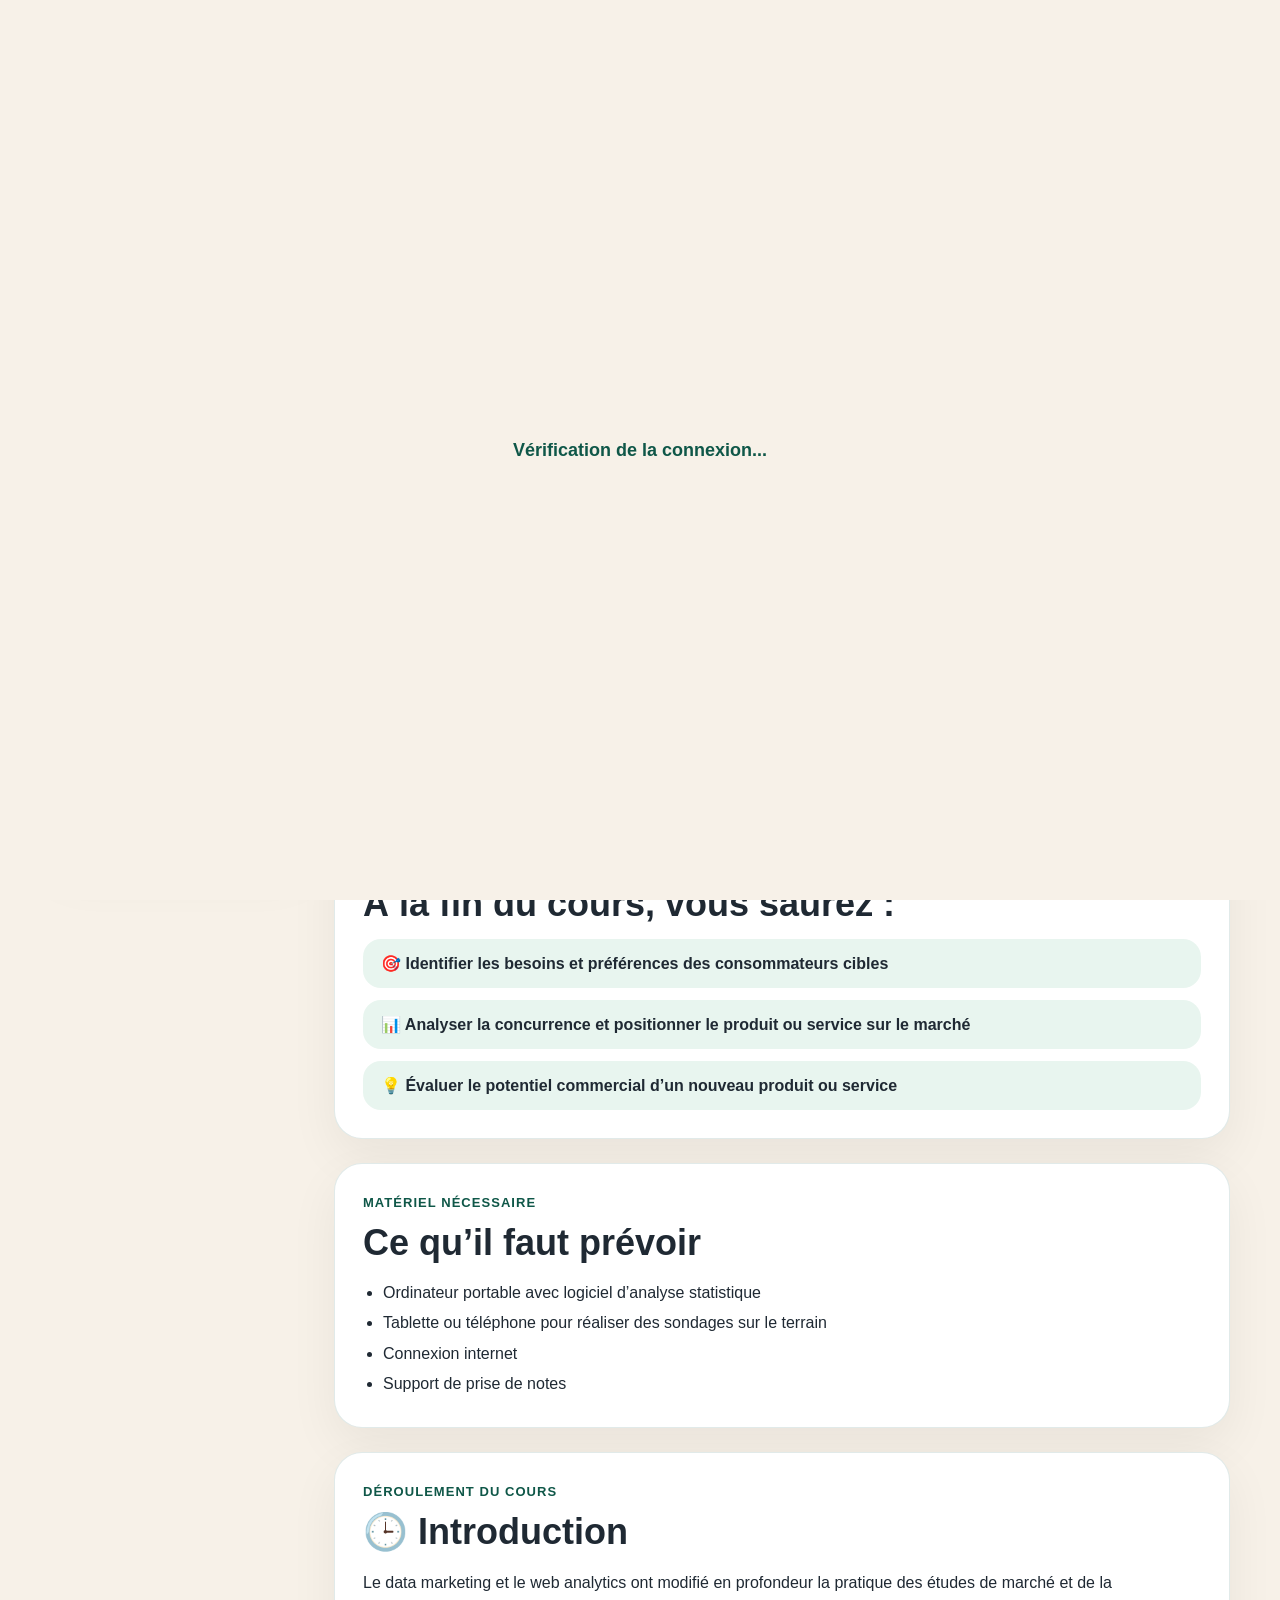
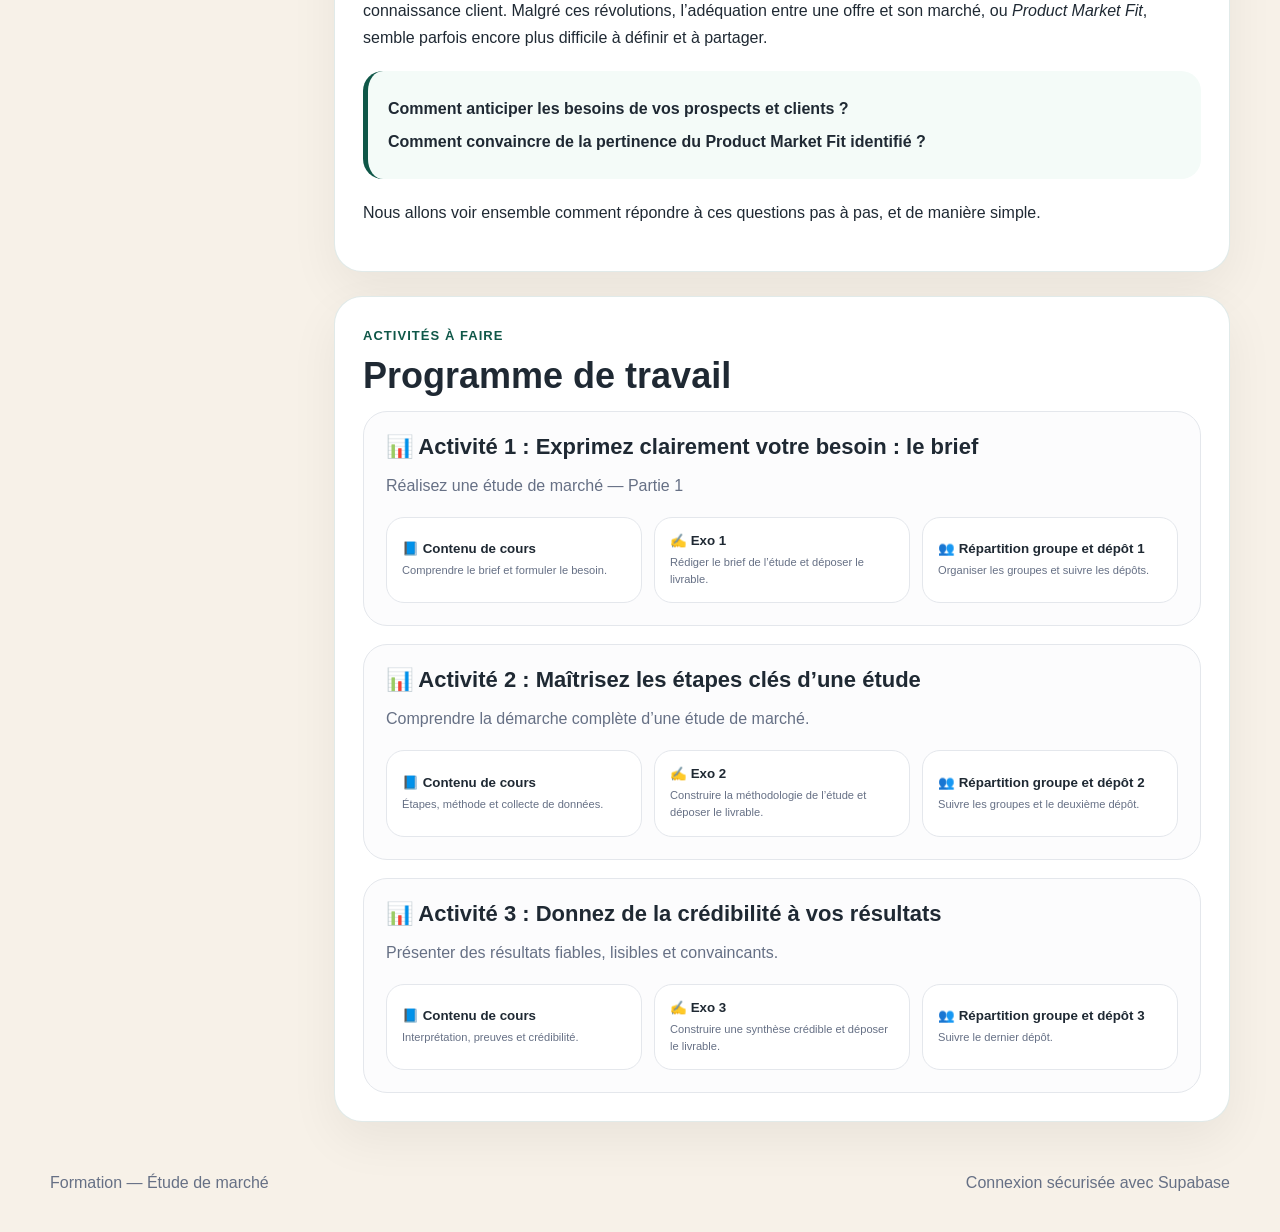
==== index.html @ f7f7faf6 "Update index.html" ====
<!doctype html>
<html lang="fr">
<head>
  <meta charset="utf-8" />
  <meta name="viewport" content="width=device-width, initial-scale=1" />

  <title>Étude de marché — Formation en ligne</title>

  <style>
    :root {
      --green: #0f5748;
      --green-soft: #e8f5ef;
      --cream: #f7f1e8;
      --text: #1f2933;
      --muted: #667085;
      --border: #e4e7ec;
      --white: #ffffff;
      --danger: #b42318;
      --warning: #b54708;
      --shadow: 0 18px 50px rgba(0, 0, 0, 0.06);
      --shadow-strong: 0 30px 90px rgba(0, 0, 0, 0.22);
    }

    * {
      box-sizing: border-box;
    }

    html {
      scroll-behavior: smooth;
    }

    body {
      margin: 0;
      font-family: Arial, sans-serif;
      background: var(--cream);
      color: var(--text);
    }

    body.fullscreen-open,
    body.modal-open {
      overflow: hidden;
    }

    #authLoading {
      position: fixed;
      inset: 0;
      z-index: 9999;
      background: var(--cream);
      display: flex;
      align-items: center;
      justify-content: center;
      color: var(--green);
      font-size: 18px;
      font-weight: 800;
    }

    .shell {
      width: min(1180px, calc(100% - 32px));
      margin: 0 auto;
      padding: 22px 0 40px;
    }

    .topbar {
      position: sticky;
      top: 14px;
      z-index: 100;
      background: rgba(255, 255, 255, 0.92);
      backdrop-filter: blur(14px);
      border: 1px solid rgba(15, 87, 72, 0.12);
      border-radius: 24px;
      padding: 14px 18px;
      display: flex;
      justify-content: space-between;
      align-items: center;
      gap: 14px;
      box-shadow: var(--shadow);
    }

    .brand {
      display: flex;
      align-items: center;
      gap: 12px;
      text-decoration: none;
      color: var(--text);
    }

    .brand-mark {
      width: 44px;
      height: 44px;
      border-radius: 14px;
      background: var(--green);
      color: white;
      display: grid;
      place-items: center;
      font-weight: 900;
    }

    .brand strong {
      display: block;
      font-size: 16px;
    }

    .brand small {
      color: var(--muted);
    }

    .nav {
      display: flex;
      gap: 8px;
      align-items: center;
      flex-wrap: wrap;
    }

    .nav-link {
      border: 0;
      padding: 10px 14px;
      border-radius: 999px;
      background: transparent;
      color: var(--text);
      cursor: pointer;
      font-weight: 700;
    }

    .nav-link:hover,
    .nav-link.active {
      background: var(--green-soft);
      color: var(--green);
    }

    .logout {
      color: var(--danger);
    }

    .view {
      display: none;
    }

    .view.active-view {
      display: block;
    }

    .hero {
      margin: 28px 0;
      background: var(--white);
      border-radius: 32px;
      padding: 34px;
      border: 1px solid rgba(15, 87, 72, 0.12);
      box-shadow: var(--shadow);
    }

    .hero-grid {
      display: grid;
      grid-template-columns: 1.2fr 0.8fr;
      gap: 28px;
      align-items: center;
    }

    .eyebrow {
      margin: 0 0 8px;
      color: var(--green);
      text-transform: uppercase;
      letter-spacing: 0.08em;
      font-size: 13px;
      font-weight: 900;
    }

    h1 {
      margin: 0 0 14px;
      font-size: clamp(34px, 5vw, 62px);
      line-height: 1.02;
    }

    h2 {
      margin: 0 0 14px;
      font-size: clamp(24px, 3vw, 36px);
    }

    h3 {
      margin: 0 0 12px;
      font-size: 22px;
    }

    h4 {
      margin: 22px 0 10px;
      font-size: 17px;
    }

    p {
      line-height: 1.7;
    }

    .lead {
      color: var(--muted);
      font-size: 18px;
      max-width: 760px;
    }

    .video-box {
      overflow: hidden;
      border-radius: 24px;
      background: #111827;
      aspect-ratio: 16 / 9;
      box-shadow: var(--shadow);
    }

    .video-box video {
      width: 100%;
      height: 100%;
      object-fit: cover;
      display: block;
    }

    .layout {
      display: grid;
      grid-template-columns: 260px 1fr;
      gap: 24px;
      align-items: start;
    }

    .sidebar {
      position: sticky;
      top: 110px;
      background: var(--white);
      border-radius: 24px;
      padding: 18px;
      border: 1px solid rgba(15, 87, 72, 0.12);
      box-shadow: var(--shadow);
    }

    .sidebar-title {
      color: var(--green);
      font-weight: 900;
      margin-bottom: 12px;
    }

    .sidebar a,
    .sidebar button {
      display: block;
      width: 100%;
      text-align: left;
      text-decoration: none;
      color: var(--text);
      background: transparent;
      border: 0;
      padding: 11px 12px;
      border-radius: 14px;
      cursor: pointer;
      font: inherit;
    }

    .sidebar a:hover,
    .sidebar button:hover {
      background: var(--cream);
      color: var(--green);
    }

    .page-stack {
      display: grid;
      gap: 24px;
    }

    .card,
    .sub-page {
      background: var(--white);
      border-radius: 28px;
      padding: 28px;
      border: 1px solid rgba(15, 87, 72, 0.12);
      box-shadow: var(--shadow);
    }

    .sub-page {
      display: none;
    }

    .sub-page.active-page {
      position: fixed;
      inset: 18px;
      z-index: 9998;
      display: block;
      overflow: auto;
      background: var(--white);
      border-radius: 28px;
      padding: 28px;
      box-shadow: var(--shadow-strong);
    }

    .fullscreen-header {
      position: sticky;
      top: -28px;
      z-index: 20;
      background: var(--white);
      padding: 0 0 18px;
      margin-bottom: 18px;
      border-bottom: 1px solid var(--border);
    }

    .fullscreen-actions {
      display: flex;
      justify-content: space-between;
      align-items: center;
      gap: 12px;
      flex-wrap: wrap;
    }

    .page-actions {
      display: flex;
      gap: 10px;
      flex-wrap: wrap;
      margin: 18px 0;
    }

    .info-grid {
      display: grid;
      grid-template-columns: repeat(3, 1fr);
      gap: 14px;
      margin-top: 20px;
    }

    .info-card,
    .lesson-box,
    .question-card,
    .admin-stat-card {
      background: #f9fafb;
      border: 1px solid var(--border);
      border-radius: 20px;
      padding: 18px;
    }

    .info-card strong,
    .lesson-box strong,
    .admin-stat-card strong {
      display: block;
      color: var(--green);
      margin-bottom: 6px;
    }

    .objectives-list {
      display: grid;
      gap: 12px;
    }

    .objective-item {
      padding: 15px 18px;
      border-radius: 18px;
      background: var(--green-soft);
      color: var(--text);
      font-weight: 700;
    }

    .material-list {
      margin: 0;
      padding-left: 20px;
      line-height: 1.9;
    }

    .callout {
      border-left: 5px solid var(--green);
      background: #f4fbf8;
      border-radius: 20px;
      padding: 18px 20px;
      margin: 20px 0;
    }

    .callout.warning {
      border-left-color: var(--warning);
      background: #fff7ed;
    }

    .callout p {
      margin: 6px 0;
    }

    .activities {
      display: grid;
      gap: 18px;
    }

    .activity-card {
      border: 1px solid var(--border);
      border-radius: 24px;
      padding: 22px;
      background: #fcfcfd;
    }

    .activity-card p {
      color: var(--muted);
      margin-top: 0;
    }

    .activity-pages {
      display: grid;
      grid-template-columns: repeat(3, 1fr);
      gap: 12px;
      margin-top: 18px;
    }

    .page-button {
      min-height: 86px;
      border: 1px solid var(--border);
      background: var(--white);
      border-radius: 18px;
      padding: 15px;
      text-align: left;
      cursor: pointer;
      font-weight: 900;
      color: var(--text);
    }

    .page-button small {
      display: block;
      margin-top: 6px;
      color: var(--muted);
      font-weight: 400;
      line-height: 1.5;
    }

    .page-button:hover {
      border-color: var(--green);
      color: var(--green);
      background: var(--green-soft);
    }

    .lesson-image {
      width: 100%;
      max-width: 760px;
      display: block;
      margin: 22px auto 8px;
      border-radius: 18px;
      border: 1px solid var(--border);
    }

    .lesson-caption {
      text-align: center;
      color: var(--muted);
      font-size: 14px;
      margin-bottom: 22px;
    }

    .lesson-grid {
      display: grid;
      grid-template-columns: repeat(2, 1fr);
      gap: 14px;
      margin: 18px 0;
    }

    .question-card {
      background: #ffffff;
      margin: 18px 0;
    }

    .question-card h3 {
      color: var(--green);
      margin-bottom: 12px;
    }

    .answer-list {
      display: grid;
      gap: 10px;
      margin-top: 14px;
    }

    .answer-list li {
      background: #f9fafb;
      border: 1px solid var(--border);
      border-radius: 14px;
      padding: 12px 14px;
      list-style-position: inside;
    }

    .btn {
      border: 0;
      border-radius: 999px;
      padding: 12px 18px;
      cursor: pointer;
      font-weight: 900;
      background: var(--green);
      color: white;
    }

    .btn.secondary {
      background: var(--green-soft);
      color: var(--green);
    }

    .btn.danger {
      background: #fee4e2;
      color: var(--danger);
    }

    .btn.warning {
      background: #fff7ed;
      color: var(--warning);
    }

    .table-wrap {
      overflow-x: auto;
    }

    .table-wrap.fullscreen-table {
      max-width: 100%;
      overflow-x: auto;
      border: 1px solid var(--border);
      border-radius: 22px;
      background: #ffffff;
    }

    table {
      width: 100%;
      border-collapse: collapse;
      margin-top: 14px;
    }

    th,
    td {
      padding: 14px;
      border-bottom: 1px solid var(--border);
      text-align: left;
      vertical-align: top;
    }

    th {
      color: var(--muted);
      text-transform: uppercase;
      font-size: 12px;
      letter-spacing: 0.05em;
      background: #f9fafb;
      white-space: nowrap;
    }

    .tracking-table {
      min-width: 2300px;
      font-size: 14px;
    }

    .tracking-table th,
    .tracking-table td {
      padding: 16px;
      vertical-align: top;
    }

    .tracking-table td:first-child,
    .tracking-table th:first-child {
      position: sticky;
      left: 0;
      z-index: 10;
      background: #ffffff;
      box-shadow: 8px 0 16px rgba(0, 0, 0, 0.04);
      min-width: 145px;
    }

    .tracking-table th:nth-child(2),
    .tracking-table td:nth-child(2) {
      min-width: 360px;
    }

    .tracking-table th:nth-child(3),
    .tracking-table td:nth-child(3) {
      min-width: 320px;
    }

    .tracking-table th:nth-child(4),
    .tracking-table td:nth-child(4),
    .tracking-table th:nth-child(6),
    .tracking-table td:nth-child(6) {
      min-width: 190px;
    }

    .tracking-table th:nth-child(5),
    .tracking-table td:nth-child(5),
    .tracking-table th:nth-child(7),
    .tracking-table td:nth-child(7),
    .tracking-table th:nth-child(8),
    .tracking-table td:nth-child(8),
    .tracking-table th:nth-child(9),
    .tracking-table td:nth-child(9),
    .tracking-table th:nth-child(10),
    .tracking-table td:nth-child(10) {
      min-width: 190px;
    }

    .tag,
    .status-pill {
      display: inline-flex;
      width: fit-content;
      align-items: center;
      border-radius: 999px;
      padding: 6px 12px;
      background: var(--green-soft);
      color: var(--green);
      font-size: 13px;
      font-weight: 900;
      white-space: nowrap;
    }

    .field {
      width: 100%;
      border: 1px solid #d0d5dd;
      border-radius: 14px;
      padding: 12px 14px;
      font: inherit;
      margin-top: 7px;
      background: #ffffff;
    }

    .tracking-table .field {
      min-height: 42px;
      margin-top: 0;
      border-radius: 14px;
    }

    .student-fields {
      display: grid;
      grid-template-columns: 1fr;
      gap: 8px;
      min-width: 330px;
    }

    .student-name-field {
      width: 100%;
      min-width: 320px;
      height: 42px;
      font-size: 14px;
      padding: 10px 12px;
    }

    .date-field {
      min-width: 155px;
      cursor: pointer;
    }

    label {
      display: block;
      margin-bottom: 14px;
      font-weight: 800;
    }

    textarea {
      resize: vertical;
    }

    .muted {
      color: var(--muted);
    }

    .admin-grid {
      display: grid;
      grid-template-columns: 1fr 1fr;
      gap: 18px;
    }

    .admin-stats {
      display: grid;
      grid-template-columns: repeat(4, 1fr);
      gap: 14px;
      margin: 18px 0;
    }

    .submission-table {
      min-width: 1250px;
    }

    .submission-table input,
    .submission-table textarea,
    .submission-table select {
      min-width: 150px;
    }

    .footer {
      margin-top: 28px;
      color: var(--muted);
      display: flex;
      justify-content: space-between;
      gap: 16px;
      flex-wrap: wrap;
    }

    .modal {
      position: fixed;
      inset: 0;
      z-index: 10000;
      display: none;
      align-items: center;
      justify-content: center;
      padding: 18px;
      background: rgba(17, 24, 39, 0.55);
    }

    .modal.active {
      display: flex;
    }

    .modal-card {
      width: min(720px, 100%);
      max-height: calc(100vh - 36px);
      overflow: auto;
      background: var(--white);
      border-radius: 28px;
      padding: 26px;
      box-shadow: var(--shadow-strong);
    }

    .modal-head {
      display: flex;
      align-items: flex-start;
      justify-content: space-between;
      gap: 14px;
      margin-bottom: 14px;
    }

    .form-grid {
      display: grid;
      grid-template-columns: 1fr 1fr;
      gap: 14px;
    }

    .span-2 {
      grid-column: span 2;
    }


    /* Contenu complet importé depuis le cours HTML */
    .notion-course-content {
      max-width: 980px;
      margin: 0 auto;
    }

    .notion-course-content h1,
    .notion-course-content h2,
    .notion-course-content h3 {
      color: var(--text);
      margin-top: 32px;
      margin-bottom: 14px;
      line-height: 1.2;
    }

    .notion-course-content h1 {
      font-size: clamp(28px, 4vw, 42px);
      padding-top: 18px;
      border-top: 1px solid var(--border);
    }

    .notion-course-content h2 {
      font-size: clamp(24px, 3vw, 34px);
      color: var(--green);
    }

    .notion-course-content h3 {
      font-size: 22px;
      color: var(--green);
    }

    .notion-course-content p,
    .notion-course-content li {
      line-height: 1.75;
      font-size: 16px;
    }

    .notion-course-content ul,
    .notion-course-content ol {
      padding-left: 24px;
      margin: 12px 0;
    }

    .notion-course-content figure {
      margin: 24px auto;
      text-align: center;
    }

    .notion-course-content img {
      max-width: 100%;
      border-radius: 18px;
      border: 1px solid var(--border);
      box-shadow: var(--shadow);
      background: #ffffff;
    }

    .notion-course-content blockquote {
      margin: 22px 0;
      padding: 16px 20px;
      border-left: 5px solid var(--green);
      background: #f4fbf8;
      border-radius: 18px;
      color: var(--text);
    }

    .notion-course-content a {
      color: var(--green);
      font-weight: 700;
    }

    .course-video-block {
      max-width: 980px;
      margin: 22px auto 30px;
    }



    /* Examen final — écran fermé avant ouverture */
    .final-exam-gate-card {
      margin-top: 16px;
      border: 1px solid rgba(15, 87, 72, 0.16);
      border-radius: 28px;
      padding: 22px;
      background:
        radial-gradient(circle at top left, rgba(15, 87, 72, 0.14), transparent 34%),
        linear-gradient(135deg, #ffffff 0%, #f4fbf8 100%);
      box-shadow: var(--shadow);
    }

    .final-exam-gate-top {
      display: flex;
      justify-content: space-between;
      gap: 14px;
      align-items: flex-start;
      flex-wrap: wrap;
      margin-bottom: 18px;
    }

    .final-exam-gate-kicker {
      display: inline-flex;
      align-items: center;
      width: fit-content;
      border-radius: 999px;
      padding: 7px 13px;
      background: var(--green-soft);
      color: var(--green);
      font-size: 13px;
      font-weight: 900;
      text-transform: uppercase;
      letter-spacing: 0.06em;
    }

    .final-exam-gate-title {
      margin: 10px 0 4px;
      color: var(--green);
      font-size: clamp(24px, 3vw, 34px);
      line-height: 1.1;
    }

    .final-exam-gate-subtitle {
      margin: 0;
      color: var(--muted);
    }

    .final-exam-gate-date {
      min-width: 190px;
      padding: 14px 16px;
      border-radius: 22px;
      background: #ffffff;
      border: 1px solid var(--border);
      text-align: right;
    }

    .final-exam-gate-date span {
      display: block;
      color: var(--muted);
      font-size: 12px;
      font-weight: 900;
      text-transform: uppercase;
      letter-spacing: 0.08em;
    }

    .final-exam-gate-date strong {
      display: block;
      color: var(--green);
      font-size: 18px;
      margin-top: 4px;
    }

    .final-exam-gate-grid {
      display: grid;
      grid-template-columns: repeat(4, minmax(92px, 1fr));
      gap: 12px;
      margin-top: 14px;
    }

    .final-exam-gate-unit {
      background: #ffffff;
      border: 1px solid var(--border);
      border-radius: 22px;
      padding: 18px 12px;
      text-align: center;
      box-shadow: 0 10px 26px rgba(15, 87, 72, 0.05);
    }

    .final-exam-gate-unit strong {
      display: block;
      color: var(--green);
      font-size: clamp(28px, 5vw, 46px);
      line-height: 1;
      font-variant-numeric: tabular-nums;
    }

    .final-exam-gate-unit span {
      display: block;
      margin-top: 8px;
      color: var(--muted);
      font-size: 12px;
      font-weight: 900;
      text-transform: uppercase;
      letter-spacing: 0.08em;
    }

    .final-exam-gate-note {
      margin-top: 16px;
      padding: 14px 16px;
      border-radius: 18px;
      background: #fff7ed;
      color: #9a3412;
      font-weight: 800;
    }

    .final-exam-gate-note p {
      margin: 0;
      line-height: 1.55;
    }

    .final-exam-gate-pulse {
      display: inline-flex;
      align-items: center;
      gap: 8px;
      color: var(--green);
      font-weight: 900;
      margin-top: 14px;
    }

    .final-exam-gate-pulse::before {
      content: "";
      width: 10px;
      height: 10px;
      border-radius: 999px;
      background: var(--green);
      box-shadow: 0 0 0 0 rgba(15, 87, 72, 0.45);
      animation: finalGatePulse 1.6s infinite;
    }

    @keyframes finalGatePulse {
      0% { box-shadow: 0 0 0 0 rgba(15, 87, 72, 0.45); }
      70% { box-shadow: 0 0 0 12px rgba(15, 87, 72, 0); }
      100% { box-shadow: 0 0 0 0 rgba(15, 87, 72, 0); }
    }

    @media (max-width: 640px) {
      .final-exam-gate-date {
        text-align: left;
        width: 100%;
      }

      .final-exam-gate-grid {
        grid-template-columns: repeat(2, 1fr);
      }
    }

    /* Examen final — countdown visuel */
    .final-exam-timer-card {
      max-width: 980px;
      margin: 0 auto 26px;
      padding: 22px;
      border-radius: 28px;
      background: linear-gradient(135deg, #ffffff 0%, #f4fbf8 100%);
      border: 1px solid rgba(15, 87, 72, 0.18);
      box-shadow: var(--shadow);
      position: sticky;
      top: 0;
      z-index: 30;
    }

    .final-exam-timer-main {
      display: flex;
      gap: 22px;
      align-items: center;
      justify-content: space-between;
      flex-wrap: wrap;
    }

    .final-exam-ring {
      width: 154px;
      height: 154px;
      position: relative;
      flex: 0 0 auto;
    }

    .final-exam-ring svg {
      width: 154px;
      height: 154px;
      transform: rotate(-90deg);
    }

    .final-exam-ring-bg {
      fill: none;
      stroke: #e8f5ef;
      stroke-width: 12;
    }

    .final-exam-ring-progress {
      fill: none;
      stroke: var(--green);
      stroke-width: 12;
      stroke-linecap: round;
      stroke-dasharray: 339.292;
      stroke-dashoffset: 0;
      transition: stroke-dashoffset 0.8s ease, stroke 0.3s ease;
    }

    .final-exam-ring-center {
      position: absolute;
      inset: 0;
      display: grid;
      place-items: center;
      text-align: center;
      padding: 20px;
    }

    .final-exam-ring-center span {
      display: block;
      color: var(--muted);
      font-size: 12px;
      font-weight: 900;
      text-transform: uppercase;
      letter-spacing: 0.08em;
    }

    .final-exam-ring-center strong {
      display: block;
      color: var(--green);
      font-size: 30px;
      line-height: 1.1;
      margin-top: 4px;
    }

    .final-exam-timer-copy {
      flex: 1;
      min-width: 260px;
    }

    .final-exam-timer-copy h3 {
      margin: 0 0 8px;
      color: var(--green);
    }

    .final-exam-timer-copy p {
      margin: 6px 0;
      color: var(--muted);
    }

    .final-exam-progress-track {
      height: 12px;
      background: #e8f5ef;
      border-radius: 999px;
      overflow: hidden;
      margin-top: 18px;
    }

    .final-exam-progress-bar {
      display: block;
      height: 100%;
      width: 100%;
      background: var(--green);
      border-radius: 999px;
      transition: width 0.8s ease, background 0.3s ease;
    }

    .final-exam-timer-card.warning .final-exam-ring-progress,
    .final-exam-timer-card.warning .final-exam-progress-bar {
      stroke: #f79009;
      background: #f79009;
    }

    .final-exam-timer-card.danger .final-exam-ring-progress,
    .final-exam-timer-card.danger .final-exam-progress-bar {
      stroke: #d92d20;
      background: #d92d20;
    }

    .final-exam-admin-badge {
      display: inline-flex;
      align-items: center;
      width: fit-content;
      border-radius: 999px;
      padding: 6px 12px;
      background: #fff7ed;
      color: #b54708;
      font-size: 13px;
      font-weight: 900;
      margin-bottom: 8px;
    }

    @media (max-width: 640px) {
      .final-exam-timer-main {
        justify-content: center;
        text-align: center;
      }
    }

    @media (max-width: 940px) {
      .hero-grid,
      .layout,
      .admin-grid,
      .admin-stats,
      .info-grid,
      .activity-pages,
      .lesson-grid,
      .form-grid {
        grid-template-columns: 1fr;
      }

      .span-2 {
        grid-column: span 1;
      }

      .sidebar {
        position: static;
      }

      .topbar {
        align-items: flex-start;
        flex-direction: column;
      }

      .sub-page.active-page {
        inset: 8px;
        padding: 18px;
        border-radius: 22px;
      }
    }
  </style>
</head>

<body>
  <div id="authLoading">Vérification de la connexion...</div>

  <div class="shell">
    <header class="topbar">
      <a class="brand" href="#accueil">
        <span class="brand-mark">EM</span>
        <span>
          <strong>Étude de marché</strong>
          <small>Formation en ligne</small>
        </span>
      </a>

      <nav class="nav">
        <button class="nav-link active" type="button" onclick="showStudentView(this)">Espace élève</button>
        <button class="nav-link" type="button" data-admin-trigger>Gestion des dépôts</button>
        <button class="nav-link logout" type="button" onclick="logout()">Déconnexion</button>
      </nav>
    </header>

    <main>
      <section id="studentView" class="view active-view">
        <section class="hero" id="accueil">
          <div class="hero-grid">
            <div>
              <p class="eyebrow">Cours en ligne</p>
              <h1>📊 Étude de marché</h1>
              <p class="lead">
                Un espace centralisé pour suivre le cours, ouvrir les activités, consulter les exercices,
                organiser les groupes et déposer les livrables.
              </p>
              <div class="page-actions">
                <button class="btn" type="button" onclick="document.getElementById('activites').scrollIntoView({ behavior: 'smooth' })">
                  Voir les activités
                </button>
                <button class="btn secondary" type="button" onclick="openSubmissionModal()">
                  Envoyer un dépôt
                </button>
              </div>
            </div>

            <div class="video-box">
              <video controls>
                <source src="etm.webm" type="video/webm">
                Votre navigateur ne supporte pas la lecture vidéo.
              </video>
            </div>
          </div>
        </section>

        <div class="layout">
          <aside class="sidebar">
            <div class="sidebar-title">Navigation</div>
            <a href="#informations">Informations générales</a>
            <a href="#objectifs">Objectifs d’apprentissage</a>
            <a href="#materiel">Matériel nécessaire</a>
            <a href="#introduction">Introduction</a>
            <a href="#activites">Activités</a>
            <button type="button" onclick="openSubmissionModal()"> Envoyer un dépôt</button>
            <button type="button" data-admin-trigger>Gestion des dépôts</button>
            <button class="btn" type="button" onclick="openCoursePage('final-exam')">
  Examen final
</button>
          </aside>

          <div class="page-stack">
            <section class="card" id="informations">
              <p class="eyebrow">Informations générales</p>
              <h2>Présentation du cours</h2>

              <div class="info-grid">
                <div class="info-card"><strong>Date</strong><span>15-06-2026</span></div>
                <div class="info-card"><strong>Durée</strong><span>30 heures</span></div>
                <div class="info-card"><strong>Niveau</strong><span>L3</span></div>
              </div>

              <div class="info-grid">
                <div class="info-card"><strong>Titre du cours</strong><span>Étude de marché</span></div>
                <div class="info-card"><strong>Format</strong><span>Formation en ligne</span></div>
                <div class="info-card"><strong>Suivi</strong><span>Activités, exercices et dépôts</span></div>
              </div>
            </section>

            <section class="card" id="objectifs">
              <p class="eyebrow">Objectifs d’apprentissage</p>
              <h2>À la fin du cours, vous saurez :</h2>

              <div class="objectives-list">
                <div class="objective-item">🎯 Identifier les besoins et préférences des consommateurs cibles</div>
                <div class="objective-item">📊 Analyser la concurrence et positionner le produit ou service sur le marché</div>
                <div class="objective-item">💡 Évaluer le potentiel commercial d’un nouveau produit ou service</div>
              </div>
            </section>

            <section class="card" id="materiel">
              <p class="eyebrow">Matériel nécessaire</p>
              <h2>Ce qu’il faut prévoir</h2>

              <ul class="material-list">
                <li>Ordinateur portable avec logiciel d’analyse statistique</li>
                <li>Tablette ou téléphone pour réaliser des sondages sur le terrain</li>
                <li>Connexion internet</li>
                <li>Support de prise de notes</li>
              </ul>
            </section>

            <section class="card" id="introduction">
              <p class="eyebrow">Déroulement du cours</p>
              <h2>🕒 Introduction</h2>

              <p>
                Le data marketing et le web analytics ont modifié en profondeur la pratique des études de marché
                et de la connaissance client. Malgré ces révolutions, l’adéquation entre une offre et son marché,
                ou <em>Product Market Fit</em>, semble parfois encore plus difficile à définir et à partager.
              </p>

              <div class="callout">
                <p><strong>Comment anticiper les besoins de vos prospects et clients ?</strong></p>
                <p><strong>Comment convaincre de la pertinence du Product Market Fit identifié ?</strong></p>
              </div>

              <p>Nous allons voir ensemble comment répondre à ces questions pas à pas, et de manière simple.</p>
            </section>

            <section class="card" id="activites">
              <p class="eyebrow">Activités à faire</p>
              <h2>Programme de travail</h2>

              <div class="activities">
                <article class="activity-card">
                  <h3>📊 Activité 1 : Exprimez clairement votre besoin : le brief</h3>
                  <p>Réalisez une étude de marché — Partie 1</p>

                  <div class="activity-pages">
                    <button class="page-button" type="button" onclick="openCoursePage('a1-cours')">
                      📘 Contenu de cours
                      <small>Comprendre le brief et formuler le besoin.</small>
                    </button>
                    <button class="page-button" type="button" onclick="openCoursePage('a1-exercice')">
                      ✍️ Exo 1
                      <small>Rédiger le brief de l’étude et déposer le livrable.</small>
                    </button>
                    <button class="page-button" type="button" onclick="openCoursePage('a1-groupe')">
                      👥 Répartition groupe et dépôt 1
                      <small>Organiser les groupes et suivre les dépôts.</small>
                    </button>
                  </div>
                </article>

                <article class="activity-card">
                  <h3>📊 Activité 2 : Maîtrisez les étapes clés d’une étude</h3>
                  <p>Comprendre la démarche complète d’une étude de marché.</p>

                  <div class="activity-pages">
                    <button class="page-button" type="button" onclick="openCoursePage('a2-cours')">
                      📘 Contenu de cours
                      <small>Étapes, méthode et collecte de données.</small>
                    </button>
                    <button class="page-button" type="button" onclick="openCoursePage('a2-exercice')">
                      ✍️ Exo 2
                      <small>Construire la méthodologie de l’étude et déposer le livrable.</small>
                    </button>
                    <button class="page-button" type="button" onclick="openCoursePage('a2-groupe')">
                      👥 Répartition groupe et dépôt 2
                      <small>Suivre les groupes et le deuxième dépôt.</small>
                    </button>
                  </div>
                </article>

                <article class="activity-card">
                  <h3>📊 Activité 3 : Donnez de la crédibilité à vos résultats</h3>
                  <p>Présenter des résultats fiables, lisibles et convaincants.</p>

                  <div class="activity-pages">
                    <button class="page-button" type="button" onclick="openCoursePage('a3-cours')">
                      📘 Contenu de cours
                      <small>Interprétation, preuves et crédibilité.</small>
                    </button>
                    <button class="page-button" type="button" onclick="openCoursePage('a3-exercice')">
                      ✍️ Exo 3
                      <small>Construire une synthèse crédible et déposer le livrable.</small>
                    </button>
                    <button class="page-button" type="button" onclick="openCoursePage('a3-groupe')">
                      👥 Répartition groupe et dépôt 3
                      <small>Suivre le dernier dépôt.</small>
                    </button>
                  </div>
                </article>
              </div>
            </section>

            <section id="pagesActivites" class="page-stack">
              <article id="a1-cours" class="sub-page">
                <div class="fullscreen-header">
                  <div class="fullscreen-actions">
                    <div>
                      <p class="eyebrow">Activité 1 — Contenu de cours</p>
                      <h2>📘 Réalisez une étude de marché — Partie 1</h2>
                    </div>
                    <button class="btn secondary" type="button" onclick="closeCoursePages()">← Fermer la page</button>
                  </div>
                </div>

                <h3>Exprimez clairement votre besoin : le brief</h3>

                <div class="callout">
                  <p><strong>💡 Tirez le maximum de ce cours</strong></p>
                  <p>
                    Dans ce chapitre, vous allez apprendre à utiliser le brief pour bien lancer un projet d’étude.
                    Le brief, que l’on appelle aussi cahier des charges, constitue la base de votre étude.
                  </p>
                </div>

                <p>
                  Que vous réalisiez vous-même le travail ou que vous le sous-traitiez, le brief sert de document
                  de référence. À l’origine d’une étude réussie, il y a toujours un brief clair.
                </p>

                <h3>Les 5 points clés d’un brief de qualité</h3>

                <div class="lesson-grid">
                  <div class="lesson-box"><strong>1. Établir le constat préalable</strong><p>Décrire le contexte business et marketing de départ.</p></div>
                  <div class="lesson-box"><strong>2. Définir les objectifs</strong><p>Préciser ce que l’étude doit permettre de comprendre ou de décider.</p></div>
                  <div class="lesson-box"><strong>3. Lister les décisions attendues</strong><p>Identifier les actions concrètes qui découleront des résultats.</p></div>
                  <div class="lesson-box"><strong>4. Planifier le projet</strong><p>Prévoir les étapes, les délais, les validations et les contraintes.</p></div>
                  <div class="lesson-box"><strong>5. Poser les questions clés</strong><p>Anticiper les difficultés, le budget, les cibles et les attentes internes.</p></div>
                </div>

                <h3>Établissez le constat préalable</h3>
                <p>
                  La première chose à faire pour préparer une étude, c’est un constat business et marketing.
                  Il sert à décrire concrètement le but du projet, en l’ancrant dans la réalité de l’entreprise et du marché.
                </p>

                <img class="lesson-image" src="image2.jpg" alt="Exemple de shampoing Biolessan">
                <p class="lesson-caption">Exemple : votre shampoing Biolessan</p>

                <ul>
                  <li>Décrire le contexte du marché des shampoings et des cosmétiques bio</li>
                  <li>Résumer la logique du lancement</li>
                  <li>Aborder le positionnement de l’entreprise</li>
                  <li>Préciser les enjeux stratégiques et tactiques</li>
                  <li>Formuler la raison d’être du lancement</li>
                  <li>Identifier les problématiques auxquelles l’étude devra répondre</li>
                </ul>

                <h3>Choisissez votre méthodologie</h3>
                <div class="lesson-grid">
                  <div class="lesson-box"><strong>Approche qualitative</strong><p>Comprendre, explorer, illustrer, exprimer.</p></div>
                  <div class="lesson-box"><strong>Approche quantitative</strong><p>Mesurer, comparer, hiérarchiser, valider statistiquement.</p></div>
                </div>

                <img class="lesson-image" src="image8.jpg" alt="Focus group">
                <p class="lesson-caption">Exemple : un focus group</p>

                <img class="lesson-image" src="image1.jpg" alt="Entretien individuel">
                <p class="lesson-caption">Exemple : un entretien individuel</p>

                <img class="lesson-image" src="image6.jpg" alt="Entretien à distance">
                <p class="lesson-caption">Exemple : entretien à distance</p>

                <img class="lesson-image" src="image3.jpg" alt="Calcul de taille minimum d'échantillon">
                <p class="lesson-caption">Exemple de calcul d’une taille minimum d’échantillon</p>

                <img class="lesson-image" src="image4.png" alt="Exemple de questions de questionnaire">
                <p class="lesson-caption">Exemple : question sur les habitudes d’achat</p>

                <img class="lesson-image" src="image5.png" alt="Exemple d'échelle d'accord">
                <p class="lesson-caption">Exemple : échelle d’accord sur l’utilisation des shampoings</p>

                <img class="lesson-image" src="image9.png" alt="Points clés pour structurer l’étude">
                <p class="lesson-caption">Points clés pour structurer l’étude</p>

                <img class="lesson-image" src="image7.jpg" alt="Exemple de stimulus marketing">
                <p class="lesson-caption">Exemple de support à tester auprès des consommateurs</p>
              </article>

            <article id="a1-exercice" class="sub-page">
                <div class="fullscreen-header">
                  <div class="fullscreen-actions">
                    <div>
                      <p class="eyebrow">Activité 1 — Exercice</p>
                      <h2>📝 Exo 1</h2>
                    </div>
                    <button class="btn secondary" type="button" onclick="closeCoursePages()">← Fermer la page</button>
                  </div>
                </div>

                <div class="callout">
                  <p><strong>💡 Briefez des professionnels pour sous-traiter la réalisation de votre étude</strong></p>
                  <p>
                    Répondez aux questions ci-dessous en vous appuyant sur le contenu du cours.
                  </p>
                </div>

                <div class="notion-course-content">
                  <div dir="ltr" style="display:contents"><figure class="block-color-gray_background callout" id="080c03c2-1fcd-4185-a947-1eec8e491348" style="white-space:pre-wrap;display:flex"><div style="font-size:1.5em"><span class="icon">💡</span></div><div style="width:100%">Briefez des professionnels pour sous-traiter la réalisation de votre étude</div></figure></div><div dir="auto" style="display:contents"><h3 class="" id="5495832b-8ebc-4419-b6ed-06039b269467">Compétences évaluées</h3></div><div dir="auto" style="display:contents"><ul class="bulleted-list" id="9184c4b2-25f5-42d5-8e7e-05e2db8e7524"><li style="list-style-type:disc">Préparer un projet d'étude de marché</li></ul></div><div dir="auto" style="display:contents"><h1 class="" id="803411df-5d6f-47ae-8c46-4cc53b799a17"><mark class="highlight-blue"><strong>Question 1 : Comment identifier un brief de qualité ?</strong></mark></h1></div><div dir="auto" style="display:contents"><ul class="bulleted-list" id="3c876bcb-0442-4252-b461-f85706a8a569"><li style="list-style-type:disc">On y trouve la raison d’être du lancement de produit.</li></ul></div><div dir="auto" style="display:contents"><ul class="bulleted-list" id="afe93d50-6140-4d41-a6e9-cc5dd730cdb4"><li style="list-style-type:disc">Il comprend : un constat préalable, des objectifs, les décisions et actions découlant de l’étude, une planification, des questions clés.</li></ul></div><div dir="auto" style="display:contents"><ul class="bulleted-list" id="6b5ab24b-3c79-4f5f-a043-0e4cd5fcf647"><li style="list-style-type:disc">Il liste les problématiques auxquelles l’étude répondra.</li></ul></div><div dir="auto" style="display:contents"><h1 class="" id="20f67efe-33c1-4d1d-8aaf-21394ecbae83"><mark class="highlight-blue"><strong>Question 2 : Que lui répondez-vous ?</strong></mark></h1></div><div dir="auto" style="display:contents"><p class="" id="7a4b2352-89bd-4b44-a432-42a6fa42608a"><strong>Vous venez de présenter les résultats du test de packaging de votre nouveau shampoing à l’équipe dirigeante. Le score de la meilleure proposition de packaging est de 21 % d’intention d’achat certaine et 36 % d’intention d’achat probable. Votre directeur financier vous demande si ce résultat est bon.</strong></p></div><div dir="auto" style="display:contents"><ul class="bulleted-list" id="518d2339-07ee-4f0e-8664-4b48d4a646ae"><li style="list-style-type:disc">C’est un bon résultat car le cumul des intentions d’achat certaine et probable est nettement supérieur à 50% (57%)</li></ul></div><div dir="auto" style="display:contents"><ul class="bulleted-list" id="596f251e-c847-42ce-b7ec-824ac452dfe4"><li style="list-style-type:disc">C’est difficile de répondre dans l’absolu car il s’agit d’un nouveau produit</li></ul></div><div dir="auto" style="display:contents"><ul class="bulleted-list" id="729420d3-b890-4610-a657-8f89c69643d6"><li style="list-style-type:disc">C’est difficile de répondre à cette question sans benchmark</li></ul></div><div dir="auto" style="display:contents"><h1 class="" id="903836f1-04f9-47e9-aee6-150750b8a877"><mark class="highlight-blue"><strong>Question 3 : Votre brief est rédigé. À quelles questions clés devez-vous répondre pour le compléter et le rendre encore plus qualitatif ?</strong></mark></h1></div><div dir="auto" style="display:contents"><p class="" id="d5732faa-3c77-4fea-86af-4d7a60265bd2"><em>Attention, plusieurs réponses sont possibles.</em></p></div><div dir="auto" style="display:contents"><ul class="bulleted-list" id="80d56fbd-e370-4753-a2e9-7aa1691f5f74"><li style="list-style-type:disc">Quels délais de réalisation ? Quelle méthodologie d’étude privilégier ?</li></ul></div><div dir="auto" style="display:contents"><ul class="bulleted-list" id="f78be67b-1dda-4ffb-a5f8-301882a6e5b4"><li style="list-style-type:disc">Que se passe-t-il si vous devez renoncer à mener cette étude ? Quelles études existantes benchmarker ?</li></ul></div><div dir="auto" style="display:contents"><ul class="bulleted-list" id="9af98c67-94b6-487e-834e-c49a03891d3c"><li style="list-style-type:disc">Quels sont les objectifs de l’étude ? Quelles sont les actions et décisions attendues ?</li></ul></div><div dir="auto" style="display:contents"><ul class="bulleted-list" id="14cb8d61-1f55-44de-8323-547c6a5296d7"><li style="list-style-type:disc">Quel budget consacrer à l’étude ? Qui en seront les clients internes et externes ?</li></ul></div><div dir="auto" style="display:contents"><h1 class="" id="6b50d489-5378-4d2c-be51-30b923dda748"><mark class="highlight-blue"><strong>Question 4 : Quels sont les verbes, utilisés pour formaliser et hiérarchiser les objectifs du brief, qui induisent une approche qualitative ?</strong></mark></h1></div><div dir="auto" style="display:contents"><p class="" id="9b606498-928a-47c5-b71a-771dc546e17b"><em>Attention, plusieurs réponses sont possibles.</em></p></div><div dir="auto" style="display:contents"><ul class="bulleted-list" id="ea21b71b-771b-4fec-8117-c436267b894a"><li style="list-style-type:disc">Comprendre</li></ul></div><div dir="auto" style="display:contents"><ul class="bulleted-list" id="d9dbec36-86f9-4cb1-a81d-d106c63d00f2"><li style="list-style-type:disc">Mesurer</li></ul></div><div dir="auto" style="display:contents"><ul class="bulleted-list" id="72a73665-cbee-4a09-9f80-551987fae0a6"><li style="list-style-type:disc">Illustrer</li></ul></div><div dir="auto" style="display:contents"><ul class="bulleted-list" id="aedce1d2-2da1-4376-a9de-7292f5b64066"><li style="list-style-type:disc">Comparer</li></ul></div><div dir="auto" style="display:contents"><h1 class="" id="56495f5c-64df-44d3-b68e-60f41452303e"><mark class="highlight-blue"><strong>Question 5 : </strong></mark></h1></div><div dir="auto" style="display:contents"><p class="" id="57d0a37e-62a2-484a-a1ed-edc59fe2616e"><strong>Votre directeur marketing a assisté à une conférence internationale où l’une des présentations les plus en vue mettait en valeur des résultats issus d’un bulletin board. Il vous demande s’il ne serait pas intéressant de tester le futur packaging de votre nouveau shampoing en utilisant cette approche méthodologique.</strong></p></div><div dir="auto" style="display:contents"><h1 class="" id="d02fddd3-6b87-42dd-add2-2d41c4b9248c"><mark class="highlight-blue"><strong>Que lui répondez-vous ? </strong></mark></h1></div><div dir="auto" style="display:contents"><p class="" id="04ad5735-eae2-4c3b-b669-6417a4df3073"><em>Attention, plusieurs réponses sont possibles.</em></p></div><div dir="auto" style="display:contents"><ul class="bulleted-list" id="5fd43e8e-62f9-4a12-9ad3-c391f9818f0d"><li style="list-style-type:disc">C’est intéressant d’essayer cette approche, je rédige un brief pour mettre tout cela au clair</li></ul></div><div dir="auto" style="display:contents"><ul class="bulleted-list" id="b06328d8-13d6-4431-a4f8-a4fe4cf25156"><li style="list-style-type:disc">Cela pourrait effectivement nous donner des retours très détaillés sur ce qui plaît ou déplaît à nos clients potentiels</li></ul></div><div dir="auto" style="display:contents"><ul class="bulleted-list" id="d63f8428-0e9b-47f8-9382-b22f58b40c5f"><li style="list-style-type:disc">Attention, cela ne nous donnera pas de résultats chiffrés fiables</li></ul></div><div dir="auto" style="display:contents"><ul class="bulleted-list" id="6cf50b00-ec92-4d4c-9eb9-aca2f34d80a4"><li style="list-style-type:disc">Attention, on n’a aucune expérience dans ce domaine pour les tests de packaging</li></ul></div><div dir="auto" style="display:contents"><ul class="bulleted-list" id="4e656b6a-9cb3-4462-ae1c-d4bd9a548ef0"><li style="list-style-type:disc">Je ne sais pas si nous aurons assez de répondants pour garantir cela</li></ul></div><div dir="auto" style="display:contents"><h1 class="" id="7bfab29f-5d88-435a-b3ab-b184b11674fc"><mark class="highlight-blue"><strong>Question 6 :  </strong></mark></h1></div><div dir="auto" style="display:contents"><p class="" id="09417cc8-4783-48ee-a2ff-5eefccf6ed74"><strong>Vous préparez le test de packaging de votre futur shampoing. Le chef de produit souhaiterait connaître les résultats spécifiquement sur les acheteurs d’une marque concurrente.</strong></p></div><div dir="auto" style="display:contents"><h1 class="" id="caee2bb0-44af-40af-9b06-e488c1d75ff1"><mark class="highlight-blue"><strong>Que lui répondez-vous ?</strong></mark></h1></div><div dir="auto" style="display:contents"><p class="" id="d98e7259-708b-4f8b-8c40-f833708c356f"><em>Attention, plusieurs réponses sont possibles.</em></p></div><div dir="auto" style="display:contents"><ul class="bulleted-list" id="177e09a1-ac76-4262-a916-b9c5f85fdbab"><li style="list-style-type:disc">Je dois vérifier préalablement l’incidence de cette population</li></ul></div><div dir="auto" style="display:contents"><ul class="bulleted-list" id="97448c51-fd82-4812-99ea-7ad8610b4c11"><li style="list-style-type:disc">Il est préférable de se focaliser sur les acheteurs de notre marque pour le test de notre packaging</li></ul></div><div dir="auto" style="display:contents"><ul class="bulleted-list" id="72a5f717-607b-4791-ae80-57e6359762f6"><li style="list-style-type:disc">Nous avons besoin d’un effectif minimum de 80 personnes environ pour que les résultats soient fiables</li></ul></div><div dir="auto" style="display:contents"><h1 class="" id="754b8fcc-da38-4c49-8657-6084672e9670"><mark class="highlight-blue"><strong>Question 7</strong></mark></h1></div><div dir="auto" style="display:contents"><p class="" id="5fb20e5a-3839-464d-bdbb-c8003c38e300"><strong>L’équipe de votre département communication prépare la campagne de lancement de votre futur shampoing. Pour cela, elle souhaite pouvoir organiser des focus groups avec des acheteurs de shampoing dans les circuits de distribution spécialisés bio afin de mieux cerner leurs motivations d’achat. Le chef de produit n’est pas d’accord, arguant qu’une telle étude a déjà été menée il y a 18 mois et qu’il préfère disposer de son budget pour mener une étude quantitative prospective sur les cosmétiques bio. Ils vous demandent de trancher en tant “qu’expert des études marketing”.</strong></p></div><div dir="auto" style="display:contents"><h1 class="" id="fbd71823-6181-42f9-99a9-01642017ab2b"><mark class="highlight-blue"><strong>Que leur répondez-vous ?</strong></mark></h1></div><div dir="auto" style="display:contents"><p class="" id="66e4287f-c11e-4920-a771-4d1b58ca426d"><em>Attention, plusieurs réponses sont possibles.</em></p></div><div dir="auto" style="display:contents"><ul class="bulleted-list" id="29423432-955c-4d85-a522-5db657bb94cd"><li style="list-style-type:disc">Si nous ne faisons pas les focus groups, quelles seraient les conséquences ?</li></ul></div><div dir="auto" style="display:contents"><ul class="bulleted-list" id="3d4a1dab-c4ff-4d4d-ac91-56d841a837f0"><li style="list-style-type:disc">Est-ce que les motivations des acheteurs ont fondamentalement changées en 18 mois ?</li></ul></div><div dir="auto" style="display:contents"><ul class="bulleted-list" id="8de631ce-c610-497f-9c5e-9a5b9112f46e"><li style="list-style-type:disc">Et si nous en profitions pour aborder les questions de prospective dans les focus group ?</li></ul></div><div dir="auto" style="display:contents"><ul class="bulleted-list" id="6ad5440a-9c71-4138-a2a1-bef7d6e8c34e"><li style="list-style-type:disc">Et si nous ajoutions une ou deux questions fermées dans l’étude quantitative sur les motivations d’achats ?</li></ul></div><div dir="auto" style="display:contents"><h1 class="" id="7a38cbff-5b1c-4227-935f-ea33d285a0e1"><mark class="highlight-blue"><strong>Question 8 : Dans quels cas utiliser les études quantitatives ?</strong></mark></h1></div><div dir="auto" style="display:contents"><p class="" id="22251654-a3cd-4169-a49d-cfe0ed1ca94d"><em>Attention, plusieurs réponses sont possibles.</em></p></div><div dir="auto" style="display:contents"><ul class="bulleted-list" id="e411c960-fa55-43e9-8da7-42542f791c85"><li style="list-style-type:disc">Pour comprendre les motivations d’achat, y compris latentes, des clients</li></ul></div><div dir="auto" style="display:contents"><ul class="bulleted-list" id="111c3ce1-8424-4a63-884a-ae2366034afc"><li style="list-style-type:disc">Pour segmenter une clientèle, évaluer le taux de pénétration d’un équipement</li></ul></div><div dir="auto" style="display:contents"><ul class="bulleted-list" id="c2903def-b89f-4e9e-a86c-f0a58c2cf251"><li style="list-style-type:disc">Pour illustrer les usages et attitudes de consommateurs vis-à-vis d’un produit ou service</li></ul></div><div dir="auto" style="display:contents"><ul class="bulleted-list" id="917503fe-1de1-4a85-9624-52e10a75b3e4"><li style="list-style-type:disc">Pour mesurer la fréquence d’achat d’un produit, comparer les profils de consommateurs</li></ul></div><div dir="auto" style="display:contents"><h1 class="" id="31213b40-5e91-45ff-962e-4073b75d012b"><mark class="highlight-blue"><strong>Question 9 : Qu’est ce que le data marketing ?</strong></mark></h1></div><div dir="auto" style="display:contents"><p class="" id="dbe9b84b-9a65-4603-9051-198434228dec"><em>Attention, plusieurs réponses sont possibles.</em></p></div><div dir="auto" style="display:contents"><ul class="bulleted-list" id="43628da4-1ce9-41c3-b09a-4c38fc3d6023"><li style="list-style-type:disc">La digitalisation du commerce, des médias, de la publicité et des rapports sociaux</li></ul></div><div dir="auto" style="display:contents"><ul class="bulleted-list" id="3d869e85-a4ba-487b-9e0d-9ce6cf28047d"><li style="list-style-type:disc">La collecte, le tri et l’exploitation de masses de données à des fins marketing</li></ul></div><div dir="auto" style="display:contents"><ul class="bulleted-list" id="356e8fe5-9dc5-4e3b-9604-bf43c48cd76a"><li style="list-style-type:disc">Le quali online</li></ul></div><div dir="auto" style="display:contents"><ul class="bulleted-list" id="e3a67367-ab0d-4a29-98b8-a5feda5dc99b"><li style="list-style-type:disc">Des projets d’activation, de conversion et de fidélisation des clients à partir de données</li></ul></div><div dir="auto" style="display:contents"><h1 class="" id="81770afb-bd0e-4a53-ab5d-f5347c5fc677"><mark class="highlight-blue"><strong>Question 10 : Quel est l’apport principal du data marketing par rapport aux études quanti traditionnelles ?</strong></mark></h1></div><div dir="auto" style="display:contents"><p class="" id="6c224e95-222d-4923-804e-16d64bb0ad8e"><em>Attention, plusieurs réponses sont possibles.</em></p></div><div dir="auto" style="display:contents"><ul class="bulleted-list" id="11b28e73-a666-41fc-9744-f3d04d71ce75"><li style="list-style-type:disc">C’est une solution plus rapide et moins chère</li></ul></div><div dir="auto" style="display:contents"><ul class="bulleted-list" id="f7764f91-08f7-47bc-bfdd-7eccb6d33a1c"><li style="list-style-type:disc">Le volume d’information traité permet d’intégrer beaucoup plus de variables qualificatives du comportement du consommateur</li></ul></div><div dir="auto" style="display:contents"><ul class="bulleted-list" id="c49b3370-d96a-42ee-9ef0-b9e5dd3d22aa"><li style="list-style-type:disc">Sa méthodologie est plus simple que celle des études traditionnelles</li></ul></div><div dir="auto" style="display:contents"><ul class="bulleted-list" id="43a4a985-4a7e-447e-b1a5-3ccb516c2508"><li style="list-style-type:disc">Il permet une connaissance des clients beaucoup plus fine</li></ul></div>
                </div>

                <div class="callout" style="margin-top: 28px;">
                  <p><strong>📤 Dépôt du travail</strong></p>
                  <p>
                    Une fois l’exercice terminé, utilisez le bouton de dépôt dans la page de répartition des groupes.
                  </p>
                  <button class="btn" type="button" onclick="openSubmissionModal(1, 1)">
                    📤 Déposer l’exercice 1
                  </button>
                </div>
              </article>

              <article id="a1-groupe" class="sub-page">
                <div class="fullscreen-header">
                  <div class="fullscreen-actions">
                    <div>
                      <p class="eyebrow">Activité 1 — Répartition</p>
                      <h2>👥 Répartition GROUPE et Dépôt (1)</h2>
                    </div>
                    <button class="btn secondary" type="button" onclick="closeCoursePages()">← Fermer la page</button>
                  </div>
                  <p class="table-help">Tableau en pleine page. Faites défiler horizontalement pour voir toutes les colonnes.</p>
                </div>
                <div id="trackingA1"></div>
              </article>

              <article id="a2-cours" class="sub-page">
                <div class="fullscreen-header">
                  <div class="fullscreen-actions">
                    <div>
                      <p class="eyebrow">Activité 2 — Contenu de cours</p>
                      <h2>📘 Réalisez votre étude de marché</h2>
                    </div>
                    <button class="btn secondary" type="button" onclick="closeCoursePages()">← Fermer la page</button>
                  </div>
                </div>

                <div class="callout course-video-block">
                  <p><strong>🎥 Vidéo du chapitre</strong></p>
                  <p>
                    Regardez la vidéo, puis parcourez le contenu complet du cours ci-dessous.
                  </p>
                </div>

                <div class="video-box course-video-block">
                  <video controls preload="metadata">
                    <source src="realisez-une-etude-de-marche.mp4" type="video/mp4">
                    Votre navigateur ne supporte pas la lecture vidéo.
                  </video>
                </div>

                <!-- DÉBUT DU CONTENU COMPLET DU COURS ACTIVITÉ 2 -->
                <div class="notion-course-content">
                  <div dir="auto" style="display:contents"><h2 class="" id="381d210a-febd-802a-b124-eb8d0fe7a177"><strong>Maîtrisez les étapes clés d’une étude</strong></h2></div><div dir="auto" style="display:contents"><p class="" id="381d210a-febd-80d2-bf65-c4ba6672a97c">Dans ce chapitre, vous allez découvrir les <strong>5 étapes clés</strong> d’une étude de marché, qui sont :</p></div><div dir="auto" style="display:contents"><ol class="numbered-list" id="381d210a-febd-8041-8903-d0abc0ce3d60" start="1" type="1"><li>Le questionnaire.</li></ol></div><div dir="auto" style="display:contents"><ol class="numbered-list" id="381d210a-febd-8088-86f0-dd7324124aac" start="2" type="1"><li>L’échantillon.</li></ol></div><div dir="auto" style="display:contents"><ol class="numbered-list" id="381d210a-febd-806c-b22e-ea6e2f8c6e58" start="3" type="1"><li>Le terrain.</li></ol></div><div dir="auto" style="display:contents"><ol class="numbered-list" id="381d210a-febd-80a0-9c54-d2c2c3b42b34" start="4" type="1"><li>L’analyse.</li></ol></div><div dir="auto" style="display:contents"><ol class="numbered-list" id="381d210a-febd-802e-bea8-cc0ad717a889" start="5" type="1"><li>La restitution.</li></ol></div><div dir="auto" style="display:contents"><p class="" id="381d210a-febd-80bf-9e8b-d26bc9399ec9">Avant de voir comment réaliser chacune de ces phases, nous allons les parcourir rapidement ensemble.</p></div><div dir="auto" style="display:contents"><h3 class="" id="381d210a-febd-80f4-a225-d8eb53c43ffc"><strong>Le questionnaire</strong></h3></div><div dir="auto" style="display:contents"><p class="" id="381d210a-febd-80a5-b2f0-de64a326abca">Le <strong>questionnaire</strong>, qu’on appelle aussi <em><strong>guide d’entretien</strong></em> ou <em><strong>guide d’animation</strong></em> pour les études qualitatives, c’est la manière dont vous allez dialoguer concrètement avec votre cible :</p></div><div dir="auto" style="display:contents"><ul class="bulleted-list" id="381d210a-febd-8042-8301-f2f7a0bcff32"><li style="list-style-type:disc">dans les études qualitatives, votre objectif est de définir un cadre et une structure pour engager des conversations informelles avec les participants ;</li></ul></div><div dir="auto" style="display:contents"><ul class="bulleted-list" id="381d210a-febd-80e3-b8d3-d5a021e2e603"><li style="list-style-type:disc">dans les études quantitatives, vous formulez une liste restreinte de questions auxquelles vous soumettez les répondants.</li></ul></div><div dir="auto" style="display:contents"><p class="" id="381d210a-febd-80fb-8313-c5375465dfd6">Exemple d'une question de votre étude</p></div><div dir="ltr" style="display:contents"><figure class="image" id="381d210a-febd-805d-a68c-febcb82c7c31"><a href="https://user.oc-static.com/upload/2019/06/12/15603462749135_P2CH1%20Question%20ferm%C3%A9e.png"><img src="https://user.oc-static.com/upload/2019/06/12/15603462749135_P2CH1%20Question%20ferm%C3%A9e.png"/></a></figure></div><div dir="auto" style="display:contents"><p class="" id="381d210a-febd-800f-be5a-db819b7806ad">Les questions et les choix de réponses proposés sont <strong>formulés minutieusement</strong>.  Ils sont soigneusement <strong>numérotés</strong> et élaborés pour recueillir les informations essentielles en un <strong>minimum de temps</strong>. Il faut être le plus <strong>clair</strong> possible, pour que la compréhension des questions par les répondants soit instantanée.</p></div><div dir="auto" style="display:contents"><h3 class="" id="381d210a-febd-80be-9771-f5f61c999b64"><strong>L’échantillon</strong></h3></div><div dir="auto" style="display:contents"><p class="" id="381d210a-febd-808f-b870-ff5a04066f90">Passons ensuite à l’<strong>échantillon </strong>:</p></div><div dir="auto" style="display:contents"><ul class="bulleted-list" id="381d210a-febd-8081-9e97-f7b722ca2ab7"><li style="list-style-type:disc">c’est la population que vous allez interroger pendant votre étude ;</li></ul></div><div dir="auto" style="display:contents"><ul class="bulleted-list" id="381d210a-febd-805c-8007-d7585794406f"><li style="list-style-type:disc">sa composition doit présenter les mêmes caractéristiques que la population totale qu’il représente.</li></ul></div><div dir="auto" style="display:contents"><p class="" id="381d210a-febd-8091-bc97-faf245e2a861">Pour une étude <strong>qualitative</strong>, vous veillez à donner la <strong>priorité à la diversité des points de vue</strong> des cibles que vous étudiez, plutôt qu’à leur poids statistique.</p></div><div dir="auto" style="display:contents"><p class="" id="381d210a-febd-80a7-b109-f3279767c174">Dans une approche <strong>quantitative</strong>, vous cherchez à <strong>représenter statistiquement une population</strong> donnée suivant des critères précis.</p></div><div dir="auto" style="display:contents"><p class="" id="381d210a-febd-80dd-89a8-ccced8ef112f">Par exemple, les acheteurs de shampoing bio en fonction de leur genre, leur âge et leur niveau de revenu. Typiquement, si 80 % des acheteurs sont des femmes, vous devez en tenir compte dans la constitution de votre échantillon.</p></div><div dir="auto" style="display:contents"><p class="" id="381d210a-febd-80a7-8eff-e4872eca843a">Nous reviendrons sur les détails techniques dans le chapitre suivant.</p></div><div dir="auto" style="display:contents"><h3 class="" id="381d210a-febd-80b7-9785-cdda5fb2c071"><strong>L’approche terrain</strong></h3></div><div dir="auto" style="display:contents"><p class="" id="381d210a-febd-80a2-ba95-cac1e08a7a14">Ce qu’on appelle le <em><strong>terrain</strong></em> d’une étude, c’est le moment critique pendant lequel se déroule l’échange entre les participants et les enquêteurs ou les animateurs :</p></div><div dir="auto" style="display:contents"><ul class="bulleted-list" id="381d210a-febd-8082-bd67-d36e49729ac4"><li style="list-style-type:disc">dans les approches <strong>qualitatives</strong>, cette phase intervient après un recrutement qui consiste à sélectionner des personnes ciblées et volontaires pour participer à l’étude ;</li></ul></div><div dir="auto" style="display:contents"><ul class="bulleted-list" id="381d210a-febd-8060-a84b-d53198cafbb0"><li style="list-style-type:disc">dans les études <strong>quantitatives</strong>, cette phase se déroule le plus souvent sans intervention physique, grâce à une sélection en ligne. Les répondants préqualifiés reçoivent un email et cliquent sur le lien qui les dirige vers le questionnaire. Ils y répondent seuls depuis leur smartphone ou leur ordinateur.</li></ul></div><div dir="auto" style="display:contents"><h3 class="" id="381d210a-febd-8081-b7da-e8c39d940bd8"><strong>L’analyse</strong></h3></div><div dir="auto" style="display:contents"><p class="" id="381d210a-febd-809d-b847-dd69c2e25d54">L’étape suivante, c’est l’<strong>analyse </strong>des données et <a href="https://definitions-marketing.com/definition/verbatim/">verbatims</a> collectés pendant le terrain :</p></div><div dir="auto" style="display:contents"><ul class="bulleted-list" id="381d210a-febd-8019-80f9-fbfca87c9839"><li style="list-style-type:disc">dans les approches <strong>qualitatives</strong>, votre travail consiste à synthétiser un corpus d’idées et d’expressions, parfois agrémenté d’images, voire de vidéos. Vous examinez les thèmes, la syntaxe et les termes employés afin de comprendre et de hiérarchiser ce que les participants vous ont exprimé ;</li></ul></div><div dir="auto" style="display:contents"><ul class="bulleted-list" id="381d210a-febd-80d3-9e7c-e5c1ea2a509a"><li style="list-style-type:disc">pour les études <strong>quantitatives</strong>, vous produisez des chiffres en fonction des réponses aux différentes questions. Cela vous amène à effectuer des analyses statistiques, comme nous le verrons dans le chapitre 5.</li></ul></div><div dir="auto" style="display:contents"><h3 class="" id="381d210a-febd-8087-9288-da685f232137"><strong>La restitution</strong></h3></div><div dir="auto" style="display:contents"><p class="" id="381d210a-febd-80c9-8573-e34b6375cfea">Enfin vient le temps de la <strong>restitution</strong>. Ce travail consiste à produire un rapport d’étude, et très souvent une présentation des principaux résultats. Il s’agit véritablement du point d’orgue de votre étude. Vous allez apprendre à maîtriser ce moment crucial dans la troisième partie de ce cours.</p></div><div dir="auto" style="display:contents"><h3 class="" id="381d210a-febd-804b-a0f5-e3a7ed704f55"><strong>En résumé</strong></h3></div><div dir="auto" style="display:contents"><p class="" id="381d210a-febd-807a-bed1-df80d3003c47">Vous venez de voir les 5 étapes clés d’une étude de marché.</p></div><div dir="auto" style="display:contents"><p class="" id="381d210a-febd-8056-9858-c8ce2871b425"><em>Rendez-vous dans le prochain chapitre de ce cours pour apprendre à </em><em><strong>diagnostiquer </strong></em><em>quels</em><em><strong> types d’études</strong></em><em> vous pouvez réaliser par vous-même.</em></p></div><div dir="auto" style="display:contents"><h1 class="" id="381d210a-febd-80c7-8e77-e9a6ef61d6f8"><strong>Déterminez si la sous-traitance est pertinente</strong></h1></div><div dir="auto" style="display:contents"><p class="" id="381d210a-febd-8075-804d-c269bc1f77aa">Dans la première partie de ce cours, nous avons vu comment bien préparer votre étude de marché. Mais êtes-vous certain de pouvoir la réaliser vous-même ? Dans ce chapitre, vous allez apprendre à déterminer si vous devez ou non sous-traiter le travail.</p></div><div dir="auto" style="display:contents"><h3 class="" id="381d210a-febd-801e-b2d1-dde882e21035"><strong>Interrogez-vous sur la pertinence de sous-traiter</strong></h3></div><div dir="auto" style="display:contents"><p class="" id="381d210a-febd-80f1-87f5-eaccc163ba61">Tout d’abord, pour vous rassurer, sachez que la sous-traitance est le cas le plus fréquent.</p></div><div dir="auto" style="display:contents"><p class="" id="381d210a-febd-806c-a6b6-cf868b80e779">Pourquoi ? Parce que vous n’avez pas forcément :</p></div><div dir="auto" style="display:contents"><ul class="bulleted-list" id="381d210a-febd-80b5-b040-fa53a372e1e1"><li style="list-style-type:disc">le temps ;</li></ul></div><div dir="auto" style="display:contents"><ul class="bulleted-list" id="381d210a-febd-809e-a31b-c5c8f14d9710"><li style="list-style-type:disc">les qualifications nécessaires ;</li></ul></div><div dir="auto" style="display:contents"><ul class="bulleted-list" id="381d210a-febd-8049-898a-db26e97dc497"><li style="list-style-type:disc">les ressources disponibles,</li></ul></div><div dir="auto" style="display:contents"><p class="" id="381d210a-febd-80b1-8758-f094b7c23cad">pour mener le projet vous-même.</p></div><div dir="auto" style="display:contents"><h3 class="" id="381d210a-febd-806b-86f7-fed1e2337f8f"><strong>Appliquez la règle des 3 C</strong></h3></div><div dir="auto" style="display:contents"><p class="" id="381d210a-febd-8000-8a6d-d824d5a70659">Pour déterminer si vous devez ou non sous-traiter, le plus souvent la question est :</p></div><div dir="auto" style="display:contents"><p class="" id="381d210a-febd-807b-ad6e-f0f3503eaa79">Est-ce que je peux le faire moi-même et à quelles conditions ?</p></div><div dir="auto" style="display:contents"><p class="" id="381d210a-febd-8032-bea9-fa2b6566106f">Pour y répondre, je vous propose d’appliquer la règle des trois « C » : contexte, compétence et capacité.</p></div><div dir="auto" style="display:contents"><h3 class="" id="381d210a-febd-80ff-aa21-c6c4d1705b5c"><strong>Le contexte</strong></h3></div><div dir="auto" style="display:contents"><p class="" id="381d210a-febd-80f0-8fb3-f80c2f08bcd5">Votre étude naît d’un <strong>contexte</strong> qui est celui de votre entreprise et de son marché.</p></div><div dir="auto" style="display:contents"><p class="" id="381d210a-febd-8068-819e-e2bbf1f57efc">Avant de vous lancer dans sa réalisation, interrogez-vous sur l’environnement de votre projet.</p></div><div dir="auto" style="display:contents"><p class="" id="381d210a-febd-809a-8860-dcdf1ab12e03"><strong>Premièrement : À quel point est-il stratégique pour votre entreprise ?</strong></p></div><div dir="auto" style="display:contents"><blockquote class="" id="381d210a-febd-80e5-bf0f-e5aebea1370e">Par exemple, si vous projetez de tester le potentiel de votre shampoing, les résultats peuvent avoir un impact sur votre business plan. Vous devez donc évaluer sérieusement les risques éventuels, avant de vous lancer vous-même dans la mise en œuvre.</blockquote></div><div dir="auto" style="display:contents"><p class="" id="381d210a-febd-8083-91c4-cf4623243c77"><strong>Deuxièmement : Quelles connaissances avez-vous du sujet ?</strong></p></div><div dir="auto" style="display:contents"><blockquote class="" id="381d210a-febd-80b7-9cb7-f610902f8e19">Par exemple, si vous disposez déjà d’études de référence ou de chiffres de panels (cf. P1C4), vous caractériserez plus facilement le profil des acheteurs de cosmétiques bio que vous souhaitez interroger dans votre test de concept.</blockquote></div><div dir="auto" style="display:contents"><p class="" id="381d210a-febd-809e-b3c6-cc6bdebfe2e8"><strong>Troisièmement : Quel est le niveau de difficulté de votre étude ?</strong></p></div><div dir="auto" style="display:contents"><p class="" id="381d210a-febd-8054-abee-d96321e4e68a">Par exemple, si vous projetez d’effectuer une typologie de consommateurs en fonction des usages et attitudes sur le segment des cosmétiques bio, il est préférable d’avoir déjà travaillé sur un projet similaire pour le gérer vous-même.</p></div><div dir="auto" style="display:contents"><p class="" id="381d210a-febd-801c-93da-e0760fb607d3">En résumé, si  :<br/>• vous maîtrisez les enjeux de votre étude ;<br/>• vous restez en terrain connu ;<br/>• la difficulté technique est surmontable,<br/>le contexte est favorable à une réalisation du projet en interne.</p></div><div dir="auto" style="display:contents"><ul class="bulleted-list" id="381d210a-febd-8004-9a94-f7c5321ea17e"><li style="list-style-type:disc">•<div dir="auto" style="display:contents"><p class="" id="381d210a-febd-8064-8d01-ecd264fc5a2c">vous maîtrisez les enjeux de votre étude ;</p></div></li></ul></div><div dir="auto" style="display:contents"><ul class="bulleted-list" id="381d210a-febd-80f2-9021-e02f782fa055"><li style="list-style-type:disc">•<div dir="auto" style="display:contents"><p class="" id="381d210a-febd-80dd-8964-ca9767e64d6e">vous restez en terrain connu ;</p></div></li></ul></div><div dir="auto" style="display:contents"><ul class="bulleted-list" id="381d210a-febd-80df-8fe5-c0fc2290016d"><li style="list-style-type:disc">•<div dir="auto" style="display:contents"><p class="" id="381d210a-febd-80c9-a4e7-dfc9b7a14176">la difficulté technique est surmontable,</p></div></li></ul></div><div dir="auto" style="display:contents"><h3 class="" id="381d210a-febd-807f-997f-d6d077d52591"><strong>Les compétences</strong></h3></div><div dir="auto" style="display:contents"><p class="" id="381d210a-febd-8083-a5e6-d34525b534ae">Vérifiez ensuite que vous possédez dans votre entreprise les <strong>compétences</strong> minimales pour réaliser votre étude, en répondant aux 3 questions suivantes :</p></div><div dir="auto" style="display:contents"><p class="" id="381d210a-febd-8007-aa58-f899c1690910"><strong>Premièrement : Y-a-t-il des personnes autour de vous qui ont une expérience des études de marché ?</strong> Si ce n’est pas le cas, commencez par des projets simples à réaliser et peu engageants pour votre entreprise. Par exemple, qualifier une base de participants à un jeu concours sur des critères de consommation de produits bio.</p></div><div dir="auto" style="display:contents"><p class="" id="381d210a-febd-80a7-bf20-cf7ac576665f"><strong>Deuxièmement : Votre projet implique-t-il des traitements statistiques élaborés ?</strong></p></div><div dir="auto" style="display:contents"><p class="" id="381d210a-febd-80fb-bc3c-f4217ab1aca3">Par exemple, si vous entreprenez vous-même un projet de data marketing sans compétences statistiques avancées, vous prenez le risque de ne pas structurer correctement vos données, et donc de ne pas pouvoir les exploiter efficacement.</p></div><div dir="auto" style="display:contents"><p class="" id="381d210a-febd-80b4-b6a1-ff738ac4ea81"><strong>Troisièmement : Avez-vous une maîtrise suffisante des outils logiciels ?</strong></p></div><div dir="auto" style="display:contents"><p class="" id="381d210a-febd-804c-9af8-f4fd851d7b56">Nous verrons dans le prochain chapitre qu’il est très facile de construire un questionnaire grâce aux outils en ligne comme Google Forms ou Survey Monkey. Cependant, si par exemple si vous souhaitez faire des tris croisés, c’est-à-dire filtrer vos résultats en fonction des réponses à une question, vous devez au minimum maîtriser les fonctions avancées des tableurs de type Excel, ou un logiciel de traitement statistique comme SPSS.</p></div><div dir="auto" style="display:contents"><p class="" id="381d210a-febd-8075-8496-f5f3b9154198">En clair, si :<br/>• votre projet est simple à réaliser ;<br/>• qu’il ne nécessite pas une compétence statistique trop poussée ;<br/>• ni une connaissance approfondie des logiciels de traitement,<br/>vous pouvez vous lancer sans crainte.</p></div><div dir="auto" style="display:contents"><ul class="bulleted-list" id="381d210a-febd-8036-b177-da96e3fffe5f"><li style="list-style-type:disc">•<div dir="auto" style="display:contents"><p class="" id="381d210a-febd-800f-ad16-cb407dba7527">votre projet est simple à réaliser ;</p></div></li></ul></div><div dir="auto" style="display:contents"><ul class="bulleted-list" id="381d210a-febd-805e-aba3-d8b8f17f022e"><li style="list-style-type:disc">•<div dir="auto" style="display:contents"><p class="" id="381d210a-febd-8061-b490-cc1e12d663d3">qu’il ne nécessite pas une compétence statistique trop poussée ;</p></div></li></ul></div><div dir="auto" style="display:contents"><ul class="bulleted-list" id="381d210a-febd-802f-b328-ee2dcd4f1efe"><li style="list-style-type:disc">•<div dir="auto" style="display:contents"><p class="" id="381d210a-febd-80ec-b822-e896773c2f92">ni une connaissance approfondie des logiciels de traitement,</p></div></li></ul></div><div dir="auto" style="display:contents"><h3 class="" id="381d210a-febd-803a-b55b-e440d17f0245"><strong>La capacité</strong></h3></div><div dir="auto" style="display:contents"><p class="" id="381d210a-febd-808f-b25b-cec2c95c7d38">Enfin, sachez évaluer votre <strong>capacité</strong> à gérer une étude en vous posant les 3 questions suivantes :</p></div><div dir="auto" style="display:contents"><p class="" id="381d210a-febd-8080-a212-d6d51a02d505"><strong>Premièrement : Les personnes que je souhaite interroger sont-elles faciles à recruter ?</strong></p></div><div dir="auto" style="display:contents"><p class="" id="381d210a-febd-80ec-aa9d-ca238c25bf4b">En pratique, la difficulté à interroger certaines cibles peut vous amener à changer vos plans initiaux de sous-traitance, voire de méthodologie. C’est le cas lorsque les incidences des cibles sont faibles, et que les sociétés de terrain ne peuvent pas vous garantir les tailles d’échantillon souhaitées. C’est également fréquent pour les enquêtes en BtoB.</p></div><div dir="auto" style="display:contents"><blockquote class="" id="381d210a-febd-801c-8bb7-e430fab067bc">Par exemple, si vous voulez interroger en face-à-face des chefs de rayon cosmétique dans les magasins bio, il est probable que ceux-ci déclineront l’interview.</blockquote></div><div dir="auto" style="display:contents"><p class="" id="381d210a-febd-80b2-98da-d3449109cfd1"><strong>Deuxièmement : Ai-je moi-même le temps nécessaire à consacrer à ce projet, ou puis-je me faire assister par une ou plusieurs personnes identifiées dans mon entreprise ?</strong></p></div><div dir="auto" style="display:contents"><p class="" id="381d210a-febd-8098-8782-c0055af2365e">Comme nous le verrons dans la suite de ce cours, les phases de production du questionnaire, d’analyse des résultats et de restitution sont chronophages. Par conséquent, si vous ne pouvez pas dégager le temps ou les ressources internes nécessaires, la sous-traitance sera une meilleure solution pour le succès de votre étude.</p></div><div dir="auto" style="display:contents"><p class="" id="381d210a-febd-8079-b7aa-cbc3bd0f3856"><strong>Troisièmement : Quel budget puis-je allouer à ce projet ?</strong></p></div><div dir="auto" style="display:contents"><p class="" id="381d210a-febd-808c-a18f-efa8878738f1">Ce point est bien sûr déterminant, car si vous n’avez pas de budget, la question de la sous-traitance ne se pose pas. Attention cependant, car l’absence de moyens financiers n’est pas une raison suffisante pour vous lancer seul dans la réalisation d’une étude ! Sachez aussi que vous pouvez ne sous-traiter qu’une partie des tâches, comme le terrain par exemple, ce qui diminuera considérablement les dépenses.</p></div><div dir="auto" style="display:contents"><p class="" id="381d210a-febd-8024-9b5c-cbddbe69ecdc">Finalement, si vous êtes confiant sur :<br/>• la possibilité d’interroger vos cibles ;<br/>• l’adéquation de vos ressources,<br/>vous pouvez vous lancer vous-même dans la réalisation de votre projet.</p></div><div dir="auto" style="display:contents"><ul class="bulleted-list" id="381d210a-febd-805a-ac25-f5794b96baaa"><li style="list-style-type:disc">•<div dir="auto" style="display:contents"><p class="" id="381d210a-febd-8066-ae52-fd95c8b42ce7">la possibilité d’interroger vos cibles ;</p></div></li></ul></div><div dir="auto" style="display:contents"><ul class="bulleted-list" id="381d210a-febd-80ca-8e89-dbac4f7ba95b"><li style="list-style-type:disc">•<div dir="auto" style="display:contents"><p class="" id="381d210a-febd-808f-967a-dea4caf89799">l’adéquation de vos ressources,</p></div></li></ul></div><div dir="auto" style="display:contents"><h3 class="" id="381d210a-febd-80d0-b5fc-cb6ffaab128d"><strong>Pour aller plus loin</strong></h3></div><div dir="auto" style="display:contents"><h3 class="" id="381d210a-febd-8091-884a-e34c9f9e03e5"><strong>Bien sous-traiter votre étude de marché</strong></h3></div><div dir="auto" style="display:contents"><p class="" id="381d210a-febd-8057-a5e5-d65153c3383f">Si vous décidez de recourir aux services d’un institut d ‘étude, voici quelques conseils pour simplifier votre collaboration :</p></div><div dir="auto" style="display:contents"><p class="" id="381d210a-febd-80d1-9fec-c6364c5a7b9f"><strong>Brief / demande d’étude</strong></p></div><div dir="auto" style="display:contents"><p class="" id="381d210a-febd-8055-85a5-ecedfc3d25f7">Dans le premier chapitre de ce cours, nous avons vu comment rédiger un brief. Ce sera donc votre premier travail pour faire comprendre à votre futur prestataire de service ce que vous attendez de lui.</p></div><div dir="auto" style="display:contents"><p class="" id="381d210a-febd-80f6-a2ca-e6f5bf2cb8d7"><strong>Appel d’offres</strong></p></div><div dir="auto" style="display:contents"><p class="" id="381d210a-febd-80ac-82e9-ecf331c16ab6">Sur la base de votre brief, consultez toujours au moins deux prestataires potentiels ; non seulement pour comparer leurs tarifs et avoir le choix, mais également pour vous nourrir de leurs questions et réactions à vos demandes.</p></div><div dir="auto" style="display:contents"><p class="" id="381d210a-febd-80f9-b3e9-d9c9d71d2fc9">Évitez cependant de consulter trop de sociétés, pour garder leur motivation intacte. Si vous diminuez leur chance de gagner l’appel d’offres, vous risquez d’avoir des devis types, sans réelle valeur ajoutée par rapport à vos enjeux.</p></div><div dir="auto" style="display:contents"><p class="" id="381d210a-febd-80f6-b335-d19190a2e170">Soyez pertinent dans votre sélection, notamment sur la spécialisation des instituts d’études sur le type de problématiques, de techniques ou de marchés. N’allez pas consulter une société qui fait 80 % de son CA sur l’automobile pour évaluer votre shampoing !</p></div><div dir="auto" style="display:contents"><p class="" id="381d210a-febd-80b3-babf-d3f4f84ad94f">Pensez à poser des questions pratiques qui peuvent paraître triviales, comme par exemple l’équipe qui va réaliser l’étude, l’implication des personnes senior dans la restitution, etc.</p></div><div dir="auto" style="display:contents"><p class="" id="381d210a-febd-8051-b3ef-eb1e8d117f1a"><strong>Questionnaire ou guide d’entretien :</strong></p></div><div dir="auto" style="display:contents"><ul class="bulleted-list" id="381d210a-febd-809d-8a03-ceb9a299f754"><li style="list-style-type:disc">focalisez-vous sur vos objectifs, pas sur la formulation des questions. Apportez de la valeur ajoutée là où vous en avez : votre connaissance du marché, du contexte, pour nourrir le « technicien » ;</li></ul></div><div dir="auto" style="display:contents"><ul class="bulleted-list" id="381d210a-febd-800c-8b5e-fb000ba179bd"><li style="list-style-type:disc">formulez des buts plutôt que des manières de faire ;</li></ul></div><div dir="auto" style="display:contents"><ul class="bulleted-list" id="381d210a-febd-80c5-9e8c-fff2a2a296a2"><li style="list-style-type:disc">soyez à l’écoute des recommandations méthodologiques de vos interlocuteurs ;</li></ul></div><div dir="auto" style="display:contents"><ul class="bulleted-list" id="381d210a-febd-803d-93c4-cfc6a9eb7609"><li style="list-style-type:disc">sachez hiérarchiser vos objectifs, car il faut souvent faire des choix dans une étude.</li></ul></div><div dir="auto" style="display:contents"><p class="" id="381d210a-febd-802d-9414-e955bfa3fdc9"><strong>Terrain / phase de recueil</strong></p></div><div dir="auto" style="display:contents"><p class="" id="381d210a-febd-8093-84ff-e3881a94e407">Lorsque vous faites réaliser une étude quantitative, exigez d’être informé le plus souvent possible sur le déroulement du terrain, de manière à pouvoir réagir en cas de retard ou de problèmes liés à des difficultés de recrutement.</p></div><div dir="auto" style="display:contents"><p class="" id="381d210a-febd-8086-9253-db47bda5d7ac">Si vous travaillez sur des focus groups, demandez à pouvoir y assister (via une diffusion vidéo ou derrière une glace sans tain). Cela vous permettra de mieux comprendre le contexte de « production » de votre étude, et de constater par vous-même le comportement des personnes interrogées.</p></div><div dir="auto" style="display:contents"><p class="" id="381d210a-febd-8021-8fe2-cec9b7994d41"><strong>Analyse et restitution</strong></p></div><div dir="auto" style="display:contents"><p class="" id="381d210a-febd-8049-81a6-d2d715195c72">Pour que vos interlocuteurs puissent produire des analyses pertinentes, n’hésitez pas à leur fournir des éléments de contexte : enjeux pour l’entreprise et pour les différentes fonctions impliquées, historique des problématiques traitées, état de la concurrence, tendances du marché, etc. Cela viendra nourrir leur analyse et assurera une meilleure compréhension de vos attentes.</p></div><div dir="auto" style="display:contents"><p class="" id="381d210a-febd-8021-8897-dff32c905cfc">Enfin, exigez une présentation orale synthétique des résultats (voir la troisième partie de ce cours).</p></div><div dir="auto" style="display:contents"><h3 class="" id="381d210a-febd-8053-a2ce-d495ec9af5d4"><strong>En résumé</strong></h3></div><div dir="auto" style="display:contents"><p class="" id="381d210a-febd-80ff-b4f7-ddc60b650ea7">Grâce à la règle des 3 « C », vous disposez d’un outil simple pour décider de sous-traiter ou de faire vous-même votre étude.</p></div><div dir="auto" style="display:contents"><p class="" id="381d210a-febd-80c3-90b7-dc0a3ac0bb27"><em>Dans les 3 prochains chapitres de ce cours, vous allez prendre le volant et apprendre à </em><em><strong>piloter vous-même une étude quantitative en ligne</strong></em><em> .</em></p></div><div dir="auto" style="display:contents"><h1 class="" id="381d210a-febd-8043-8a0b-e5555788a45e"><strong>Réalisez votre questionnaire en ligne pour votre enquête quantitative</strong></h1></div><div dir="auto" style="display:contents"><p class="" id="381d210a-febd-8072-b638-ce78b4a59840">Dans les 3 chapitres qui suivent, vous allez apprendre à <strong>mener vous-même</strong> une étude quantitative en ligne.</p></div><div dir="auto" style="display:contents"><blockquote class="" id="381d210a-febd-803c-a57d-eff06b324373">Vous êtes analyste marketing pour la marque de  cosmétique bio Biolessan. Le chef de produit hésite entre deux versions de packaging pour un shampoing, et veut savoir laquelle est la plus attractive. Vous lui proposez de réaliser un test de packaging. Vous commencez par rédiger ensemble un <strong>brief</strong>, comme nous l’avons vu précédemment. Dans ce chapitre, vous allez apprendre à construire et à mettre en ligne un questionnaire.</blockquote></div><div dir="auto" style="display:contents"><h3 class="" id="381d210a-febd-8074-bcfc-e6e4c4daffc5"><strong>Structurez vos questions</strong></h3></div><div dir="auto" style="display:contents"><p class="" id="381d210a-febd-809d-84b0-d8ccfa7e9e4e">Tout d’abord, lorsque vous rédigez votre <strong>questionnaire</strong>, mettez-vous à la place des personnes que vous interrogez. Exprimez-vous de manière simple et directe, pour être le plus clair possible. Limitez au strict minimum le nombre de questions, pour éviter les abandons.</p></div><div dir="auto" style="display:contents"><p class="" id="381d210a-febd-8076-bb9e-eb9bcf98f1d3">Ensuite, pensez à la <strong>structure</strong> du questionnaire, en classant vos questions dans <strong>trois familles</strong>.</p></div><div dir="auto" style="display:contents"><h3 class="" id="381d210a-febd-80ea-8450-d141b5ae774a"><strong>Les questions de screening</strong></h3></div><div dir="auto" style="display:contents"><p class="" id="381d210a-febd-805c-beca-df4f81115de9">La première famille, ce sont les questions de <strong>screening </strong>(ou de qualification), c’est-à-dire celles qui garantissent que vous interrogez bien les personnes souhaitées.</p></div><div dir="auto" style="display:contents"><blockquote class="" id="381d210a-febd-80db-8400-f37e94fa1be8">Dans votre test de packaging, pour être certain que vos répondants fréquentent les circuits de distribution bio, vous poserez par exemple la question suivante :<div dir="auto" style="display:contents"><p class="" id="381d210a-febd-806e-a01b-c16746e35135">Exemple d'une question de screening</p></div><div dir="ltr" style="display:contents"><figure class="image" id="381d210a-febd-803f-b6fb-de9093c8be1b"><a href="https://user.oc-static.com/upload/2019/06/12/15603475675326_P2C3%20Question%20screening%20Choix%20Multiples.png"><img src="https://user.oc-static.com/upload/2019/06/12/15603475675326_P2C3%20Question%20screening%20Choix%20Multiples.png"/></a></figure></div><div dir="auto" style="display:contents"><p class="" id="381d210a-febd-8072-a727-eb3c76d94c41">Si le répondant coche la case « Magasins spécialisés bio », il est qualifié et passe à la question suivante. Sinon, il est éliminé car il ne correspond pas au profil recherché. C’est ce que l’on appelle un <strong>filtre</strong>.</p></div></blockquote></div><div dir="auto" style="display:contents"><p class="" id="381d210a-febd-8093-8adc-d920da2e919d">Placez systématiquement les questions de screening au <strong>début de votre questionnaire</strong>.</p></div><div dir="auto" style="display:contents"><h3 class="" id="381d210a-febd-80d9-9888-dd4fd1cd242b"><strong>Les questions clés</strong></h3></div><div dir="auto" style="display:contents"><p class="" id="381d210a-febd-80af-bdec-f7bf4dc752f4">La deuxième famille, ce sont les <strong>questions clés</strong>, autrement dit celles qui vont apporter les réponses aux objectifs de l’étude. Dans votre test de packaging, cette question est <strong>l’intention d’achat</strong> que vous posez après visualisation du packaging.</p></div><div dir="auto" style="display:contents"><p class="" id="381d210a-febd-8061-9ac7-fa23d9f5588b">Votre shampoing Biolessan à tester</p></div><div dir="ltr" style="display:contents"><figure class="image" id="381d210a-febd-801e-97e5-c108c4ac411f"><a href="https://user.oc-static.com/upload/2019/06/27/15616358514183_Course_page_0685-01-2.jpg"><img src="https://user.oc-static.com/upload/2019/06/27/15616358514183_Course_page_0685-01-2.jpg"/></a></figure></div><div dir="auto" style="display:contents"><p class="" id="381d210a-febd-8057-83de-e96796fe058c">Cette question mesure l<strong>’intérêt des répondants</strong> par rapport à la proposition présentée.</p></div><div dir="auto" style="display:contents"><p class="" id="381d210a-febd-80d7-8b47-df84900755d4">Exemple d'une question clé</p></div><div dir="ltr" style="display:contents"><figure class="image" id="381d210a-febd-8060-b9c1-ce620d114113"><a href="https://user.oc-static.com/upload/2019/06/12/15603477685705_P2CH3%20Question%20intention%20d%27achat.png"><img src="https://user.oc-static.com/upload/2019/06/12/15603477685705_P2CH3%20Question%20intention%20d%27achat.png"/></a></figure></div><div dir="auto" style="display:contents"><p class="" id="381d210a-febd-80c5-8455-c10c0f3d5722">Vous devez construire votre questionnaire en <strong>priorité</strong> autour de ces questions clés.</p></div><div dir="auto" style="display:contents"><h3 class="" id="381d210a-febd-8091-a73f-caa13dbc3e6b"><strong>Les questions signalétiques</strong></h3></div><div dir="auto" style="display:contents"><p class="" id="381d210a-febd-80b1-a939-c322a63887bc">Enfin, la troisième famille, ce sont les questions dites <strong>signalétiques</strong>. C’est-à-dire celles qui éclairent les réponses aux questions clés. Dans votre test de packaging, vous cherchez à décrire les profils de répondants en fonction de critères multiples : âge, genre, ou habitudes de consommation, comme pour la question ci-dessous:</p></div><div dir="auto" style="display:contents"><p class="" id="381d210a-febd-805b-bae6-d49225ee2fde">Exemple d'une question signalétique</p></div><div dir="ltr" style="display:contents"><figure class="image" id="381d210a-febd-80c1-9810-dc5feed1f240"><a href="https://user.oc-static.com/upload/2019/06/12/15603489132497_P2CH3%20Question%20signal%C3%A9tique%20copie.png"><img src="https://user.oc-static.com/upload/2019/06/12/15603489132497_P2CH3%20Question%20signal%C3%A9tique%20copie.png"/></a></figure></div><div dir="auto" style="display:contents"><p class="" id="381d210a-febd-8021-9da6-cf48f8ab6637">Ces questions signalétiques servent à détecter des <strong>caractéristiques spécifiques</strong> à certains groupes de répondants lors de l’analyse, comme nous le verrons dans la suite de cours.</p></div><div dir="auto" style="display:contents"><h3 class="" id="381d210a-febd-80cb-a63b-cd6d9e3972ad"><strong>Variez les questions ouvertes et fermées</strong></h3></div><div dir="auto" style="display:contents"><p class="" id="381d210a-febd-8030-862b-dd225ef52a34">Pour interroger vos répondants, vous disposez comme un peintre avec ses couleurs, d’une <strong>palette de questions</strong>. Dans les études quantitatives, il en existe deux types : les questions ouvertes et les questions fermées.</p></div><div dir="auto" style="display:contents"><h3 class="" id="381d210a-febd-803a-a951-c81f13e23433"><strong>Les questions ouvertes</strong></h3></div><div dir="auto" style="display:contents"><p class="" id="381d210a-febd-804b-83ce-e464f8c229f7">Le principe d’une <strong>question ouverte</strong>, c’est de laisser les répondants s’exprimer librement avec leurs propres mots. Dans votre test de packaging, vous pouvez par exemple demander aux personnes n’ayant pas l’intention d’acheter votre produit de vous expliquer pourquoi, comme cela :</p></div><div dir="auto" style="display:contents"><p class="" id="381d210a-febd-8085-beca-dfaa4b4eb318">Exemple d'une question ouverte</p></div><div dir="ltr" style="display:contents"><figure class="image" id="381d210a-febd-8071-84b6-f4d1d167b1fc"><a href="https://user.oc-static.com/upload/2019/06/12/15603479914764_P2CH3%20Question%20ouverte.png"><img src="https://user.oc-static.com/upload/2019/06/12/15603479914764_P2CH3%20Question%20ouverte.png"/></a></figure></div><div dir="auto" style="display:contents"><p class="" id="381d210a-febd-80a6-9ec7-c604b5bc3db9">Les questions ouvertes sont très précieuses pour vous fournir des <strong>éléments d’explication</strong>. Nous verrons dans la suite de cours comment les exploiter.</p></div><div dir="auto" style="display:contents"><h3 class="" id="381d210a-febd-80dc-8821-df114b04ff76"><strong>Les questions fermées</strong></h3></div><div dir="auto" style="display:contents"><p class="" id="381d210a-febd-800b-a2e2-e304a9babdf9">Cependant, les questions les plus utilisées sont les questions <strong>fermées</strong>, c’est-à-dire celles qui imposent aux répondants de choisir parmi des propositions déjà formulées. Les plus fréquentes sont les questions à choix unique, les questions à choix multiples, et enfin celles utilisant des échelles d’attitudes.</p></div><div dir="auto" style="display:contents"><h3 class="" id="381d210a-febd-80ee-8ad7-e0c862ee684a"><strong>La question à choix unique</strong></h3></div><div dir="auto" style="display:contents"><p class="" id="381d210a-febd-80ed-b7d5-c63ae1c40061">Dans votre test de packaging, vous utilisez par exemple une <strong>question à choix unique</strong> pour caractériser la fréquence de visite des magasins bio.</p></div><div dir="auto" style="display:contents"><p class="" id="381d210a-febd-80a0-89cf-d2b56e4c186a">Exemple d'une questions fermées, à choix unique</p></div><div dir="ltr" style="display:contents"><figure class="image" id="381d210a-febd-8062-98df-c440d6f6534a"><a href="https://user.oc-static.com/upload/2019/06/12/15603482213272_P2CH3%20Question%20signal%C3%A9tique%20copie.png"><img src="https://user.oc-static.com/upload/2019/06/12/15603482213272_P2CH3%20Question%20signal%C3%A9tique%20copie.png"/></a></figure></div><div dir="auto" style="display:contents"><p class="" id="381d210a-febd-80bd-b8a9-f564cd30b820">Le répondant doit choisir une seule proposition, qui <strong>exclut les autres</strong>.</p></div><div dir="auto" style="display:contents"><h3 class="" id="381d210a-febd-808c-a2f9-c6d44e04e8ae"><strong>La question à choix multiples</strong></h3></div><div dir="auto" style="display:contents"><p class="" id="381d210a-febd-80de-945f-d430d1c9bc5a">Vous pouvez aussi avoir recours aux <strong>questions à choix multiples</strong>, comme celle qui vous a servi de question de screening dans votre test de packaging.</p></div><div dir="auto" style="display:contents"><p class="" id="381d210a-febd-80f7-b3c6-fb3cb1b7fbc2">Exemple d'une question fermée à choix multiple</p></div><div dir="ltr" style="display:contents"><figure class="image" id="381d210a-febd-80fd-ad0e-fdda67a058bd"><a href="https://user.oc-static.com/upload/2019/06/12/15603484169894_P2C3%20Question%20screening%20Choix%20Multiples.png"><img src="https://user.oc-static.com/upload/2019/06/12/15603484169894_P2C3%20Question%20screening%20Choix%20Multiples.png"/></a></figure></div><div dir="auto" style="display:contents"><p class="" id="381d210a-febd-80c5-9765-f1bdf2fff9ed">Le répondant peut choisir plusieurs propositions qui <strong>ne s’excluent pas entre elles</strong>.</p></div><div dir="auto" style="display:contents"><h3 class="" id="381d210a-febd-80c8-9a82-d5f8a6a066a3"><strong>La question sous forme d'échelles d'attitudes</strong></h3></div><div dir="auto" style="display:contents"><p class="" id="381d210a-febd-804d-99d3-c22004f7893a">Enfin, très souvent, vous utilisez dans vos questions fermées des <strong>échelles d’attitudes</strong>. Elles servent à mesurer la <strong>direction</strong> et <strong>l’intensité</strong> des <strong>attitudes psychologiques</strong> en rapport avec les sujets abordés. Par exemple, pour évaluer la réaction des répondants face à des opinions ou des comportements.</p></div><div dir="auto" style="display:contents"><p class="" id="381d210a-febd-80e1-8445-d5fe3b4ee4e9">Dans votre test de packaging, vous les employez par exemple pour mesurer les attitudes relatives aux produits cosmétiques.</p></div><div dir="auto" style="display:contents"><p class="" id="381d210a-febd-8038-9c0a-c3d5aeeb6efd">Exemple d'une question d'échelles d'attitudes</p></div><div dir="ltr" style="display:contents"><figure class="image" id="381d210a-febd-80a1-bf94-d5637c4b3a1a"><a href="https://user.oc-static.com/upload/2019/06/12/15603485374715_P2CH3%20Echelle%20d%27accord.png"><img src="https://user.oc-static.com/upload/2019/06/12/15603485374715_P2CH3%20Echelle%20d%27accord.png"/></a></figure></div><div dir="auto" style="display:contents"><p class="" id="381d210a-febd-80fc-a6e2-d7bd34ea90ec"><strong>L’échelle d’accord</strong> en cinq points permet aux répondants de nuancer leurs réponses.<br/>Vous pouvez aussi employer ce type d’échelle pour mesurer l’importance relative d’un sujet pour les répondants.</p></div><div dir="auto" style="display:contents"><p class="" id="381d210a-febd-80fe-bff3-d62b895c28b2">Il existe d’autres types de questions fermées, que vous découvrirez au fil de votre utilisation des outils en ligne que nous allons voir maintenant.</p></div><div dir="auto" style="display:contents"><h3 class="" id="381d210a-febd-80e5-81d1-e4b89282b8e6"><strong>Aidez-vous des outils en ligne</strong></h3></div><div dir="auto" style="display:contents"><p class="" id="381d210a-febd-8052-b5e6-fa879c930fff">Pour programmer votre questionnaire et le mettre en ligne, il vous faudra utiliser une <strong>application en ligne</strong>. Elles sont multiples et en partie gratuites (comme Survey Monkey ou Google Forms).</p></div><div dir="auto" style="display:contents"><p class="" id="381d210a-febd-804a-bdf5-f32545fd8968">Ces outils sont très faciles à utiliser, et régulièrement mis à jour pour proposer de nouvelles fonctions. Vous n’avez pas besoin de compétences informatiques particulières pour les utiliser.</p></div><div dir="auto" style="display:contents"><p class="" id="381d210a-febd-8081-93f5-e8653b0bf458">En pratique, il vous suffit de créer un compte et de vous laisser guider pas-à-pas. Vous pouvez construire votre questionnaire à partir de modèles existants, ou bien partir de zéro en formulant vos propres questions à l’aide d’un répertoire.</p></div><div dir="auto" style="display:contents"><p class="" id="381d210a-febd-802d-b51d-f95b36484114">Exemple de modèle de questionnaire sur Survey Monkey</p></div><div dir="ltr" style="display:contents"><figure class="image" id="381d210a-febd-80b2-95ca-fbd4a4a4c099"><a href="https://user.oc-static.com/upload/2019/06/12/15603485955255_P2CH3%20Mod%C3%A8les%20questionnaires.png"><img src="https://user.oc-static.com/upload/2019/06/12/15603485955255_P2CH3%20Mod%C3%A8les%20questionnaires.png"/></a></figure></div><div dir="auto" style="display:contents"><p class="" id="381d210a-febd-80d8-af81-d9cfa0f92cef">Une fois votre questionnaire achevé, vous pouvez le partager via un lien à inclure dans un emailing, ou à mettre à disposition sur Internet. Les réponses sont enregistrées dans une base de données que vous pouvez ensuite exporter pour votre analyse.</p></div><div dir="auto" style="display:contents"><p class="" id="381d210a-febd-8077-adc0-d4f1ab96d257">Toutefois, les <strong>fonctions avancées</strong> sont souvent payantes, comme par exemple les filtres que nous avons vus précédemment. Certaines solutions comme Google Surveys ou AskToluna vous proposent même d’acheter des répondants pour votre étude.</p></div><div dir="auto" style="display:contents"><p class="" id="381d210a-febd-80aa-b28d-f1bb21e1ca0a">Avant de choisir une solution, créez-vous plusieurs comptes et comparez-les, pour choisir celle qui correspond le mieux à votre utilisation.</p></div><div dir="auto" style="display:contents"><h1 class="" id="381d210a-febd-806e-8e78-cfba7d72d4e3"><strong>Réalisez la phase de terrain de votre enquête quantitative en ligne</strong></h1></div><div dir="auto" style="display:contents"><p class="" id="381d210a-febd-802a-bb7c-f60c0689a8f8">Dans ce chapitre, vous allez apprendre à construire votre échantillon et à gérer le terrain de votre étude quantitative en ligne.</p></div><div dir="auto" style="display:contents"><h3 class="" id="381d210a-febd-80bb-9f72-f82ac7ed8a40"><strong>Appliquez la méthode des quotas</strong></h3></div><div dir="auto" style="display:contents"><p class="" id="381d210a-febd-801f-99f2-d196c56a87be">Dans votre test de packaging, vous souhaitez interroger des acheteurs de shampoing en magasins bio. Pour construire votre échantillon, vous appliquez <strong>la méthode des quotas</strong>.</p></div><div dir="auto" style="display:contents"><p class="" id="381d210a-febd-80c6-a547-e60713046145">Pour employer cette méthode, vous devez <strong>caractériser votre population</strong> cible, comme nous l’avons vu précédemment dans ce cours.</p></div><div dir="auto" style="display:contents"><p class="" id="381d210a-febd-802b-946b-ed8b46c8d477">Le principe de la méthode des quotas est de répliquer la structure de la population que vous interrogez, suivant quelques critères sociodémographiques comme l’âge, le genre, le niveau de revenu ou la composition du foyer.</p></div><div dir="auto" style="display:contents"><blockquote class="" id="381d210a-febd-8033-9cb8-d38434627050">Pour bien comprendre, imaginons que les acheteurs de shampoing bio aient les caractéristiques suivantes :<div dir="auto" style="display:contents"><ul class="bulleted-list" id="381d210a-febd-8055-a0f5-f866bd89caaa"><li style="list-style-type:disc">65 % de femmes, 35 % d’hommes ;</li></ul></div><div dir="auto" style="display:contents"><ul class="bulleted-list" id="381d210a-febd-8012-81b6-ef9bcdc0cae2"><li style="list-style-type:disc">35 % de 18-34 ans, 40 % de 35-49 ans et 25 % de 50 ans et plus.</li></ul></div><div dir="auto" style="display:contents"><p class="" id="381d210a-febd-806a-8828-e1ff166e0251">Vous visez donc une répartition équivalente dans votre échantillon. Pour cela, vous interrogez les répondants sur leur âge et sur leur genre dans votre questionnaire. Vous y placez des quotas, c’est-à-dire des valeurs cibles pour chaque critère.</p></div><div dir="auto" style="display:contents"><p class="" id="381d210a-febd-808a-b2ba-cb216a4db74e">Dans notre exemple, si votre taille d’échantillon est de 200 personnes, une fois arrivé à 70 répondants « hommes » (35 %), le quota est atteint.</p></div><div dir="auto" style="display:contents"><p class="" id="381d210a-febd-8078-8923-d9d5c6272e12">Dans la programmation de votre questionnaire, vous utilisez la fonctionnalité qui verrouille le questionnaire pour les hommes lorsque le quota est atteint.</p></div></blockquote></div><div dir="auto" style="display:contents"><p class="" id="381d210a-febd-80e8-894f-f28f60d08045">Pour avoir un <strong>échantillon représentatif</strong> de la population que vous ciblez, veillez à utiliser des sources qui ne comportent pas de <strong>risques de biais</strong>.</p></div><div dir="auto" style="display:contents"><blockquote class="" id="381d210a-febd-80bc-ac33-c8cf041dfa4d">Par exemple, si une enseigne de distribution vous propose de mener votre test de packaging auprès de ses clients porteurs d’une carte de fidélité, votre échantillon risque d’être biaisé. Car le profil des acheteurs fidèles  de cette enseigne peut fortement varier par rapport à celui de ses concurrents.</blockquote></div><div dir="auto" style="display:contents"><p class="" id="381d210a-febd-806b-a8aa-fd512c99e6f1">La solution pour garantir l’absence de biais majeur consiste à utiliser un <strong>fournisseur de terrain</strong>. Ces sociétés proposent votre questionnaire à des personnes qu’elles ont préalablement recrutées et présélectionnées.</p></div><div dir="auto" style="display:contents"><p class="" id="381d210a-febd-8092-a0b3-e470b3464d11">Exemple d'un fournisseur de terrain</p></div><div dir="ltr" style="display:contents"><figure class="image" id="381d210a-febd-80eb-b9a9-fc39047667ac"><a href="https://user.oc-static.com/upload/2019/06/12/15603491666828_P2CH4%20Acces%20panel.png"><img src="https://user.oc-static.com/upload/2019/06/12/15603491666828_P2CH4%20Acces%20panel.png"/></a></figure></div><div dir="auto" style="display:contents"><p class="" id="381d210a-febd-8048-a912-d723033d71d3">Pour les études online, ces bases de répondants sont appelées des <em><strong>access panels</strong></em>. Les prestataires vous facturent leurs services sur la base des questionnaires remplis, et dans le respect de vos quotas.</p></div><div dir="auto" style="display:contents"><h3 class="" id="381d210a-febd-806e-bb7a-f5215c308b80"><strong>Réalisez un échantillon arbitraire</strong></h3></div><div dir="auto" style="display:contents"><p class="" id="381d210a-febd-80e7-a7eb-faa191847e7c">Mais que faire si vous n’avez pas d’information sur la population que vous ciblez ?</p></div><div dir="auto" style="display:contents"><p class="" id="381d210a-febd-80be-b27b-e85e4232cc40">Rassurez-vous, c’est un cas de figure fréquent !</p></div><div dir="auto" style="display:contents"><p class="" id="381d210a-febd-80db-8832-c7ddadbcb1d9">Par exemple pour les start-ups qui explorent des domaines innovants et qui ne connaissent pas leurs utilisateurs potentiels. Vous pourrez, dans ce cas, constituer un échantillon arbitraire.</p></div><div dir="auto" style="display:contents"><blockquote class="" id="381d210a-febd-8077-9934-efac9950bf00">Pour mieux comprendre, imaginons que votre marque de cosmétique bio ait une page Facebook. Vous pouvez y mettre en ligne un questionnaire au sujet de votre packaging. Les réponses ne seront pas représentatives de votre cible, mais elles pourront vous apporter des éclaircissements.</blockquote></div><div dir="auto" style="display:contents"><p class="" id="381d210a-febd-8079-8bf5-fdf21d71b176">En d’autres termes, un échantillon arbitraire ne vous permet pas de trancher statistiquement sur le packaging préféré, mais il peut vous renseigner sur ce qui plaît ou non dans chacune des options envisagées.</p></div><div dir="auto" style="display:contents"><h3 class="" id="381d210a-febd-807d-8419-e58c672ee753"><strong>Définissez l'intervalle de confiance</strong></h3></div><div dir="auto" style="display:contents"><p class="" id="381d210a-febd-80b7-981c-cb83a22f6c77">Mais quelle taille doit avoir mon échantillon ?</p></div><div dir="auto" style="display:contents"><p class="" id="381d210a-febd-80c0-90ce-c911603b2fbd">Intuitivement, vous pensez peut-être que plus celle-ci est grande, plus vos résultats seront fiables. En réalité, c’est un peu plus complexe. En fait, le degré de précision dépend de la marge d’erreur, qu’on appelle aussi<strong> intervalle de confiance</strong>.</p></div><div dir="auto" style="display:contents"><p class="" id="381d210a-febd-808f-a28c-c27f54cdb518">Ce chiffre indique dans quelle mesure les résultats de votre étude sont susceptibles de <strong>refléter l’opinion de la population ciblée</strong>.<br/>Par exemple, une réponse obtenant 60 % de « Oui » avec une marge d’erreur de 5 % signifie que 55 à 65 % de la population ciblée pense que la réponse est « Oui ».</p></div><div dir="auto" style="display:contents"><h3 class="" id="381d210a-febd-805e-b7b1-fb8bb7ca2b0e"><strong>Définissez le niveau de confiance</strong></h3></div><div dir="auto" style="display:contents"><p class="" id="381d210a-febd-8095-957a-d841dbb33a43">Enfin, la fiabilité de vos résultats dépend également du <strong>niveau de confiance</strong>. C’est-à-dire la probabilité que votre échantillon reflète fidèlement les attitudes de la population ciblée. Le niveau de confiance le plus souvent retenu est 95 %.</p></div><div dir="auto" style="display:contents"><p class="" id="381d210a-febd-80ea-9760-f5a966050e59">Ne soyez pas effrayé par ces notions statistiques ! Vous trouverez de nombreux outils en ligne pour faire ce calcul. 😉</p></div><div dir="auto" style="display:contents"><p class="" id="381d210a-febd-8031-ac2a-f636a1e3cf2a">Quand vous appliquez la méthode des quotas, partez du nombre de répondants que vous souhaitez avoir aux questions clés. Dans votre test de packaging, la question étant l’intention d’achat, c’est elle qui détermine la taille de votre échantillon.</p></div><div dir="auto" style="display:contents"><blockquote class="" id="381d210a-febd-80ea-84d5-df98d9dc2853">Imaginons que vous souhaitiez analyser les profils des personnes ayant une intention d’achat certaine.<div dir="auto" style="display:contents"><p class="" id="381d210a-febd-80c9-a863-f39ade56654b">Exemple d'une question</p></div><div dir="ltr" style="display:contents"><figure class="image" id="381d210a-febd-805f-8952-c25a5d9e40bf"><a href="https://user.oc-static.com/upload/2019/06/12/1560349260559_P2CH3%20Question%20intention%20d%27achat.png"><img src="https://user.oc-static.com/upload/2019/06/12/1560349260559_P2CH3%20Question%20intention%20d%27achat.png"/></a></figure></div><div dir="auto" style="display:contents"><p class="" id="381d210a-febd-80f9-8583-f85c86d915b6">Pour cela, vous avez besoin d’un effectif minimum de 80 personnes répondant à ce critère. Vous devrez donc formuler une hypothèse pour calculer votre taille d’échantillon, comme nous l’avons vu précédemment dans ce cours.</p></div></blockquote></div><div dir="auto" style="display:contents"><h3 class="" id="381d210a-febd-804b-bda6-c24005b9e9f7"><strong>Déterminez la taille de votre échantillon</strong></h3></div><div dir="auto" style="display:contents"><p class="" id="381d210a-febd-8025-9b57-e2f3baf8cb89">Pour déterminer votre taille d’échantillon, gardez en tête les trois points suivants qui vous aideront à faire les bons compromis :</p></div><div dir="auto" style="display:contents"><p class="" id="381d210a-febd-809c-a0af-e9496b021d34">1.   Pour réduire de moitié votre marge d’erreur, vous devez multiplier par quatre la taille de votre échantillon.</p></div><div dir="auto" style="display:contents"><p class="" id="381d210a-febd-80ce-ad6b-f90d9583ca47">2.   Plus votre échantillon est grand, plus il vous coûte cher, surtout si vous achetez des répondants à une société de terrain.</p></div><div dir="auto" style="display:contents"><p class="" id="381d210a-febd-80ba-a6e7-fa5d18cbba54">3.   Votre taille échantillon peut être limitée par la faisabilité technique.</p></div><div dir="auto" style="display:contents"><h3 class="" id="381d210a-febd-809b-96e2-c779e8aad2b6"><strong>Lancez votre terrain</strong></h3></div><div dir="auto" style="display:contents"><p class="" id="381d210a-febd-80ad-b39f-f10a08c9ade1">Il ne vous reste plus qu’à lancer votre <strong>terrain</strong> !</p></div><div dir="auto" style="display:contents"><p class="" id="381d210a-febd-8072-9a03-c892bba68336">Dans une étude en ligne, cela commence le plus souvent par l’envoi d’un emailing à destination de la base de répondants que vous ciblez.</p></div><div dir="auto" style="display:contents"><p class="" id="381d210a-febd-800d-8d64-d4f4e3cb45e7">Pour aller plus loin, consultez la partie 1 du cours <strong>“</strong><strong><a href="https://openclassrooms.com/fr/courses/2270931-reussir-sa-campagne-de-mailing-avec-mailchimp/2450356-quest-ce-quun-e-mailing">Réussir sa campagne d’emailing avec Mailchimp”</a></strong><strong>.</strong></p></div><div dir="auto" style="display:contents"><p class="" id="381d210a-febd-80f4-a654-f9ad76d634f9">Pour votre emailing, portez une attention particulière au titre et au texte, pour qu’ils donnent envie d’ouvrir l’email et de démarrer le questionnaire.</p></div><div dir="auto" style="display:contents"><p class="" id="381d210a-febd-8097-a86b-ca5b9f9e640a">Si vous avez recours à un access panel, c’est votre prestataire qui se chargera de l’emailing.</p></div><div dir="auto" style="display:contents"><p class="" id="381d210a-febd-8009-a1ba-f62b98a86d35">Durant le terrain, l’essentiel du travail consiste à surveiller deux indicateurs clés :</p></div><div dir="auto" style="display:contents"><ul class="bulleted-list" id="381d210a-febd-8059-a43c-fd37a4cbeed2"><li style="list-style-type:disc">le taux de retour du questionnaire ;</li></ul></div><div dir="auto" style="display:contents"><ul class="bulleted-list" id="381d210a-febd-8011-a7f6-f377c3ce5751"><li style="list-style-type:disc">la répartition des quotas.</li></ul></div><div dir="auto" style="display:contents"><p class="" id="381d210a-febd-8045-8244-d255ca3ef0f5">Le <strong>taux de retour</strong>, c’est le ratio nombre de questionnaires complétés / nombre de questionnaires commencés. Ce taux permet de mesurer l’intérêt de l’étude, mais également de détecter d’éventuels soucis dans le déroulé du questionnaire. Par exemple, un taux de retour anormalement bas peut provenir d’une erreur de formulation ou de programmation.</p></div><div dir="auto" style="display:contents"><p class="" id="381d210a-febd-8069-a179-dcdbb1a4efbd">Lorsque vous utilisez des quotas, suivez avec attention la manière dont ils se remplissent. Il arrive en effet que les terrains peinent à se terminer à cause du <strong>verrouillage des quotas</strong>.</p></div><div dir="auto" style="display:contents"><blockquote class="" id="381d210a-febd-80b6-b47c-daf438a5af5d">Par exemple, dans votre test de packaging, vous pourriez en fin de terrain avoir des difficultés à trouver des hommes de moins de 35 ans acheteurs de shampoing en circuits spécialisés bio. Dans ce cas, vous serez amené à assouplir les quotas pour atteindre votre taille d’échantillon, quitte à faire un redressement statistique, comme nous le verrons dans le prochain chapitre.</blockquote></div><div dir="auto" style="display:contents"><h3 class="" id="381d210a-febd-801b-8c8e-cfdf74266bae"><strong>En résumé</strong></h3></div><div dir="auto" style="display:contents"><p class="" id="381d210a-febd-8012-bb0b-e42c5488c0e8">Grâce à la méthode des quotas, vous savez à présenter comment constituer votre échantillon, en prenant en compte l'intervalle et le niveau de confiance. Et, votre échantillon bien déterminé, vous savez comment lancer votre terrain, en considérant les deux indicateurs clés : le taux de retour et la répartition des quotas.</p></div><div dir="auto" style="display:contents"><p class="" id="381d210a-febd-808e-8f03-ec1098cd03be"><em>Rendez-vous dans le prochain chapitre de ce cours pour voir comment </em><em><strong>analyser et restituer vos résultats</strong></em><em>.</em></p></div><div dir="auto" style="display:contents"><h1 class="" id="381d210a-febd-80f1-843b-e2f379fd786e"><strong>Analysez les résultats de votre enquête quantitative en ligne</strong></h1></div><div dir="auto" style="display:contents"><p class="" id="381d210a-febd-80af-8697-fdb8e1fbb4ce">Dans ce chapitre, vous allez apprendre à analyser les résultats de votre étude quantitative.</p></div><div dir="auto" style="display:contents"><h3 class="" id="381d210a-febd-807a-aecd-e6bf79fc4e62"><strong>Traitez les données brutes</strong></h3></div><div dir="auto" style="display:contents"><p class="" id="381d210a-febd-803a-adda-c6107bb3011d">Pour mener votre analyse, commencez par traiter les données brutes issues de votre questionnaire. Votre but est de les condenser et de les <strong>synthétiser par des indicateurs clés</strong>, comme des pourcentages, par exemple.</p></div><div dir="auto" style="display:contents"><p class="" id="381d210a-febd-80b6-a793-e03218d20963">Votre travail se résume en 3 actions :</p></div><div dir="auto" style="display:contents"><ul class="bulleted-list" id="381d210a-febd-80e9-9da2-ebb01e0b229d"><li style="list-style-type:disc"><strong>corriger</strong> d’éventuels déséquilibres d’échantillon ;</li></ul></div><div dir="auto" style="display:contents"><ul class="bulleted-list" id="381d210a-febd-8069-ba4a-d39a98b9c773"><li style="list-style-type:disc"><strong>trier</strong> vos données ;</li></ul></div><div dir="auto" style="display:contents"><ul class="bulleted-list" id="381d210a-febd-807f-af8a-e1749e027532"><li style="list-style-type:disc"><strong>vérifier</strong> leur valeur statistique.</li></ul></div><div dir="auto" style="display:contents"><p class="" id="381d210a-febd-808b-8d5e-f9be418d0759">Comme nous l’avons vu dans le précédent chapitre, votre échantillon peut être <strong>déséquilibré</strong>.</p></div><div dir="auto" style="display:contents"><blockquote class="" id="381d210a-febd-80a7-9907-d23a347f497e">Par exemple, imaginons que dans votre test de packaging, la part d’hommes ne soit que de 17,5 % au lieu des 35 % ciblés.</blockquote></div><div dir="auto" style="display:contents"><p class="" id="381d210a-febd-80ee-9184-f3c2bc20368d">Dans ce cas, vous pouvez effectuer un <strong>redressement statistique</strong> par <strong>pondération</strong>,  afin de <strong>rééquilibrer</strong> le poids de ces répondants.</p></div><div dir="auto" style="display:contents"><p class="" id="381d210a-febd-805d-a7b3-f5f856e46516">Le principe est d’attribuer à chaque répondant un « poids » particulier en fonction de la catégorie à laquelle il appartient. Ce poids est supérieur à 1 si sa catégorie n’est pas assez représentée, et il est inférieur à 1 si celle-ci est sur-représentée.</p></div><div dir="auto" style="display:contents"><blockquote class="" id="381d210a-febd-803a-ad24-d8c55ec5932d">Dans notre exemple, vous avez deux fois moins d’hommes que prévu ; leur « poids » sera 2, et la réponse de chaque homme comptera double. Pour cela, vous devez utiliser un l<strong>ogiciel de traitement statistique</strong> (comme SPSS ou R). Toutefois, rassurez-vous, le recours au redressement statistique n’est pas systématique, surtout si vous verrouillez vos quotas.</blockquote></div><div dir="auto" style="display:contents"><h3 class="" id="381d210a-febd-804c-9c6f-f9b621854553"><strong>Triez vos données brutes</strong></h3></div><div dir="auto" style="display:contents"><p class="" id="381d210a-febd-8043-a1ec-fb59f401d45e">Afin d’interpréter les résultats de votre étude, vous devez <strong>trier</strong> vos données brutes. Le tri le plus simple est le <strong>tri à plat</strong>. C’est en fait le calcul de pourcentage pour chaque question où cela a un sens. Vous aurez également recours au <strong>tri croisé</strong> (ou <em>ventilation</em>). Il revient à calculer les pourcentages sur une partie des répondants, en fonction de leurs réponses à une autre question.</p></div><div dir="auto" style="display:contents"><p class="" id="381d210a-febd-80fe-ac73-e393b417e2c4">Pour bien comprendre, revenons à notre question d’intention d’achat :</p></div><div dir="ltr" style="display:contents"><figure class="image" id="381d210a-febd-8020-b2f8-d250648f5943"><a href="https://user.oc-static.com/upload/2019/06/12/15603496072963_P2CH3%20Question%20intention%20d%27achat.png"><img src="https://user.oc-static.com/upload/2019/06/12/15603496072963_P2CH3%20Question%20intention%20d%27achat.png"/></a></figure></div><div dir="auto" style="display:contents"><h3 class="" id="381d210a-febd-80e9-8753-f73d9d96fa65"><strong>Le tri à plat</strong></h3></div><div dir="auto" style="display:contents"><p class="" id="381d210a-febd-809c-80ef-e6485d30ba00">Le <strong>tri à plat</strong> calcule la part de chacune des réponses possibles sur le total des personnes interrogées. Il se présente ainsi :</p></div><div dir="ltr" style="display:contents"><figure class="image" id="381d210a-febd-8040-b9cc-f1f75bd8e383"><a href="https://user.oc-static.com/upload/2019/06/25/15614494333287_Course_page_0685-03-70DPI.jpg"><img src="https://user.oc-static.com/upload/2019/06/25/15614494333287_Course_page_0685-03-70DPI.jpg"/></a></figure></div><div dir="auto" style="display:contents"><h3 class="" id="381d210a-febd-8085-8476-fee8d454348f"><strong>Le tri croisé</strong></h3></div><div dir="auto" style="display:contents"><p class="" id="381d210a-febd-8086-b498-fa022ae078a0">Le <strong>tri croisé</strong> vous permet d’analyser les mêmes résultats sur <strong>une partie</strong> des répondants, par exemple les personnes de 35 à 49 ans. Pour cela, vous filtrez les répondants selon leur réponse à la question, et selon leur âge qui figure dans votre questionnaire. Vous présentez les résultats en prenant soin de les comparer au total des répondants, comme vous pouvez le voir ci-après, afin d’éviter toute confusion.</p></div><div dir="ltr" style="display:contents"><figure class="image" id="381d210a-febd-80f6-b5ed-febf7b88b098"><a href="https://user.oc-static.com/upload/2019/06/25/15614495644289_Course_page_0685-04-70DPI.jpg"><img src="https://user.oc-static.com/upload/2019/06/25/15614495644289_Course_page_0685-04-70DPI.jpg"/></a></figure></div><div dir="auto" style="display:contents"><p class="" id="381d210a-febd-8003-996d-cba44302b706">Les tris à plat sont <strong>systématiquement calculés par les outils en ligne</strong>. Certains, comme <strong><a href="https://fr.surveymonkey.com/user/unrecognized-device/?ep=%2Fuser%2Fslash">Survey Monkey,</a></strong> incluent aussi les tris croisés, y compris sur plusieurs questions. Par exemple, les femmes ayant moins de 50 ans. Si vous utilisez une application qui ne gère pas les tris croisés, exportez votre base de données, pour faire les tris sous un tableur comme Excel ou un logiciel statistique.</p></div><div dir="auto" style="display:contents"><h3 class="" id="381d210a-febd-80c4-8273-fce04c090027"><strong>Vérifiez la valeur statistique</strong></h3></div><div dir="auto" style="display:contents"><p class="" id="381d210a-febd-800c-8923-c8c37bffc00c">Enfin, avant de vous lancer dans l’interprétation de vos résultats, vous devez <strong>vérifier leur valeur statistique</strong>. Cela vous évitera de conclure hâtivement sur des différences qui ne sont en réalité pas significatives.</p></div><div dir="auto" style="display:contents"><blockquote class="" id="381d210a-febd-8007-8560-ce5224bb87fb">Par exemple, imaginons que les réponses à votre test de packaging fassent apparaître les résultats suivants pour vos deux options de flacon de shampoing :<div dir="ltr" style="display:contents"><figure class="image" id="381d210a-febd-8072-891e-d2cd360c41e9"><a href="https://user.oc-static.com/upload/2019/06/25/15614498353768_Course_page_0685-05-70DPI.jpg"><img src="https://user.oc-static.com/upload/2019/06/25/15614498353768_Course_page_0685-05-70DPI.jpg"/></a></figure></div><div dir="auto" style="display:contents"><p class="" id="381d210a-febd-80ad-9b52-fa987914bbb7">Mais les différences observées sont-elles statistiquement significatives, ou simplement le fruit du hasard lié au sondage ?</p></div></blockquote></div><div dir="auto" style="display:contents"><p class="" id="381d210a-febd-8020-ada6-f0ad9f61c1d7">Le <strong>test de Student</strong> vous permet de le déterminer. Ce test statistique repose sur des comparaisons de moyennes, et vous permet notamment de savoir avec une probabilité, généralement de 90 %, 95 % ou 99 %, si l’écart entre deux pourcentages est significatif.</p></div><div dir="auto" style="display:contents"><blockquote class="" id="381d210a-febd-80f2-b458-e653ba0e61aa">Si vous appliquez ce test à vos résultats de test de packaging, vous n’obtenez aucune différence statistique significative sur les réponses. En revanche, si vous regroupez les intentions d’achat certaines et probables, vous obtenez une différence statistiquement significative à 95 %, comme vous le voyez ici :<div dir="ltr" style="display:contents"><figure class="image" id="381d210a-febd-806d-bb26-e967d98aaa19"><a href="https://user.oc-static.com/upload/2019/06/25/1561449978326_Course_page_0685-06-70DPI.jpg"><img src="https://user.oc-static.com/upload/2019/06/25/1561449978326_Course_page_0685-06-70DPI.jpg"/></a></figure></div><div dir="auto" style="display:contents"><p class="" id="381d210a-febd-800c-a915-f26de0442bb8">Vous pouvez donc bien en conclure que l’option A est meilleure que l’option B sur ce critère.</p></div></blockquote></div><div dir="auto" style="display:contents"><p class="" id="381d210a-febd-8089-8333-c4d3ac087ac5">Pour mener le test de Student, utilisez des outils en ligne ou la fonctionnalité dans un logiciel statistique, voire une extension sous Excel.</p></div><div dir="auto" style="display:contents"><p class="" id="381d210a-febd-80c1-9d95-c76193763329">Bien entendu, il existe beaucoup d’autres types d’analyses et de tests statistiques. Au fil de votre pratique des études, vous pourrez progressivement les utiliser, notamment si vous vous appuyez sur des personnes ayant les compétences requises.</p></div><div dir="auto" style="display:contents"><p class="" id="381d210a-febd-80b6-b65d-cfe43944a750">Pour aller plus loin, voir les cours <strong>“</strong><strong><a href="https://openclassrooms.com/fr/courses/4762856-analysez-des-donnees-marketing">Analysez des données marketing</a></strong><strong>” </strong>et <strong>“</strong><strong><a href="https://openclassrooms.com/fr/courses/4525266-decrivez-et-nettoyez-votre-jeu-de-donnees">Décrivez et nettoyez votre jeu de données</a></strong><strong>”</strong>.</p></div><div dir="auto" style="display:contents"><h3 class="" id="381d210a-febd-8012-acca-e74bfd4510f8"><strong>En résumé</strong></h3></div><div dir="auto" style="display:contents"><p class="" id="381d210a-febd-80cf-b0a8-f9b9683ac4ca">Vous avez à présent un échantillon équilibré, des données proprement triées, ainsi qu’une visibilité sur leur significativité. Vous pouvez donc les <strong>interpréter</strong> et passer à la phase suivante : la <strong>restitution</strong>.</p></div><div dir="auto" style="display:contents"><p class="" id="381d210a-febd-80ee-8359-fcb0bac936a8"><em>Rendez-vous dans la troisième partie de ce cours pour apprendre à </em><em><strong>communiquer efficacement vos résultats d’étude</strong></em><em>.</em></p></div><div dir="auto" style="display:contents"><h1 class="" id="381d210a-febd-80ff-9555-cd0b9928e184"><strong>Entraînez-vous à rédiger et mettre en ligne un questionnaire</strong></h1></div><div dir="auto" style="display:contents"><h3 class="" id="381d210a-febd-802d-b501-f75196ae901e"><strong>À vous de jouer !</strong></h3></div><div dir="auto" style="display:contents"><p class="" id="381d210a-febd-801d-97a9-d86a6253b4b4">Pour vous entraîner, réalisez cet exercice étape par étape. Une fois terminé, vous pouvez comparer votre travail avec les pistes que je vous propose.</p></div><div dir="auto" style="display:contents"><p class="" id="381d210a-febd-806c-b485-d501f9b52637">Vous travaillez au sein du service Marketing de la marque fictive de cosmétiques bio <em>Biolessan</em>, vendue exclusivement dans les circuits de distribution spécialisés (Naturalia, BioCBon, Biocoop, etc.).</p></div><div dir="auto" style="display:contents"><p class="" id="381d210a-febd-80d2-9d8c-e5c5f48e37be">Logo Biolessan, marque fictive de cosmétique bio</p></div><div dir="ltr" style="display:contents"><figure class="image" id="381d210a-febd-80b7-a7b7-e92aff97cdd7"><a href="https://user.oc-static.com/upload/2019/06/25/15614503571647_Biolessan-logo.png"><img src="https://user.oc-static.com/upload/2019/06/25/15614503571647_Biolessan-logo.png"/></a></figure></div><div dir="auto" style="display:contents"><p class="" id="381d210a-febd-8083-a3df-c37bc9e97089">Emma, une responsable Grand Compte de votre équipe commerciale, a l’opportunité de mener une étude en partenariat avec une des enseignes de distribution dont elle a la charge : BIOTOP.</p></div><div dir="auto" style="display:contents"><p class="" id="381d210a-febd-8038-8eb8-eda76afb3d1f">Cette démarche est intéressante pour partager des données marketing avec un client important pour votre entreprise, mais également pour recueillir des informations précieuses pour le lancement de votre nouveau shampoing.</p></div><div dir="auto" style="display:contents"><p class="" id="381d210a-febd-80c6-9575-d0ceb92cdeeb">Voici l’email que votre collègue Emma vous a envoyé pour vous briefer :</p></div><div dir="auto" style="display:contents"><blockquote class="" id="381d210a-febd-807d-a00e-f96fdbac0e73"><em>“Salut,</em><div dir="auto" style="display:contents"><p class="" id="381d210a-febd-8061-8ab2-c61dadc449b9"><em>Comme évoqué ensemble, BIOTOP nous demande de les aider à mieux cerner le profil de leurs acheteurs de leur rayon shampoing. Ils sont prêts à mettre à notre disposition une base d’environ 5 000 emails d’acheteurs de shampoing sur les 3 derniers mois, ayant tous donné leur accord pour participer à des enquêtes. L’idée, c’est de faire l’étude pour eux et de partager les résultats, car ils n’ont pas de service Marketing ni de budget.</em></p></div><div dir="auto" style="display:contents"><p class="" id="381d210a-febd-802e-bd79-ecaf0295d9eb"><em>L’objectif de BIOTOP : décrire le profil de ses acheteurs, notamment sur la fréquentation des enseignes bio et des types de magasins où ils achètent leurs shampoings (hypermarchés, parfumerie, pharmacie, notamment).</em></p></div><div dir="auto" style="display:contents"><p class="" id="381d210a-febd-80f0-a5b8-e712358a1ca8"><em>Au passage, j’aimerais bien qu’on en profite pour avoir une idée plus précise sur les marques concurrentes achetées par leurs clients  (en particulier DERMACLAY, LOGONA et MELVITA) en vue de notre lancement…</em></p></div><div dir="auto" style="display:contents"><p class="" id="381d210a-febd-8049-b994-e22f7971ed80"><em>Pourrais-tu me faire passer rapidement un questionnaire à leur proposer ? Attention, il faut que ce soit super court (3 minutes maximum), car ils ne veulent pas solliciter leurs clients avec des enquêtes à rallonge !</em></p></div><div dir="auto" style="display:contents"><p class="" id="381d210a-febd-8037-89e1-fe9415c79c13"><em>On en parle quand tu veux.</em></p></div><div dir="auto" style="display:contents"><p class="" id="381d210a-febd-8063-9175-c33d8d6e4ad7"><em>À bientôt,Emma”</em></p></div></blockquote></div><div dir="auto" style="display:contents"><h3 class="" id="381d210a-febd-801e-b25d-eac5304b204d"><strong>Livrable attendu</strong></h3></div><div dir="auto" style="display:contents"><p class="" id="381d210a-febd-8067-bd84-f9b6bcf262f1">À partir de ce brief succinct, votre travail consiste à :</p></div><div dir="auto" style="display:contents"><p class="" id="381d210a-febd-8069-b96a-ca47441c49f3"><strong>1. Rédiger un questionnaire de 8 questions maximum</strong> pour couvrir les objectifs de BIOTOP et ceux d’Emma (sous Google Docs ou Word)</p></div><div dir="auto" style="display:contents"><p class="" id="381d210a-febd-80c9-a8c6-d0eeaee2d577">Veillez à ce que les formulations des réponses aux questions ne se recoupent pas et ne laissent pas la place à un cas de figure que vous n’auriez pas prévu.<br/>Par exemple, en ajoutant une proposition “<em>Autres</em>” ou “<em>Je ne me souviens plus</em>”, ou encore “<em>Je ne sais pas</em>”.</p></div><div dir="auto" style="display:contents"><p class="" id="381d210a-febd-8062-922e-f62203a51ab4"><strong>2. Programmer ce questionnaire</strong> sous Google Forms ou Survey Monkey</p></div><div dir="auto" style="display:contents"><blockquote class="" id="381d210a-febd-8056-9410-ef11f4eb83ee">Vérifiez bien que vous avez les éléments suivants :<div dir="auto" style="display:contents"><ul class="bulleted-list" id="381d210a-febd-8043-8217-da80561570e9"><li style="list-style-type:disc">prise en compte de l’ensemble des objectifs de l’étude ;</li></ul></div><div dir="auto" style="display:contents"><ul class="bulleted-list" id="381d210a-febd-80f0-a680-fdcad931752c"><li style="list-style-type:disc">transposition des objectifs en les adaptant au contexte, c’est-à-dire l’interrogation de clients sur une durée courte ;</li></ul></div><div dir="auto" style="display:contents"><ul class="bulleted-list" id="381d210a-febd-80c0-84e6-c49eec9139bb"><li style="list-style-type:disc">formulation claire des questions et des réponses proposées en structurant votre questionnaire avec différentes typologie de questions</li></ul></div><div dir="auto" style="display:contents"><ul class="bulleted-list" id="381d210a-febd-80a1-8441-eb2597ac5777"><li style="list-style-type:disc">ordre des questions suivant un cheminement logique pour les répondants.</li></ul></div></blockquote></div><div dir="auto" style="display:contents"><h3 class="" id="381d210a-febd-80bf-9ca0-ebe9b8113f77"><strong>Vérifiez votre travail</strong></h3></div><div dir="auto" style="display:contents"><p class="" id="381d210a-febd-8020-9c82-ee731df13a05">Alors, vous êtes allé au bout ? Suivez le guide pour vérifier votre travail ! 😊</p></div><div dir="auto" style="display:contents"><p class="" id="381d210a-febd-8076-b819-f9079f125468">Premièrement, avez-vous bien répondu à ces questions ?</p></div><div dir="auto" style="display:contents"><ul class="bulleted-list" id="381d210a-febd-80ee-8ab5-e3188b4e042b"><li style="list-style-type:disc">La typologie des questions apparaît-elle clairement, en traitant tous les objectifs ?</li></ul></div><div dir="auto" style="display:contents"><ul class="bulleted-list" id="381d210a-febd-800d-b968-ccfdd8a1e4e5"><li style="list-style-type:disc">La structure du questionnaire est-elle fluide et logique pour le répondant ?</li></ul></div><div dir="auto" style="display:contents"><ul class="bulleted-list" id="381d210a-febd-8012-901d-cbacb6f85910"><li style="list-style-type:disc">Les formulations sont-elles claires et adaptées au contexte ?</li></ul></div><div dir="auto" style="display:contents"><ul class="bulleted-list" id="381d210a-febd-80b2-b4c1-d234ecf77383"><li style="list-style-type:disc">Le questionnaire programmé est-il conforme au modèle ?</li></ul></div><div dir="auto" style="display:contents"><h3 class="" id="381d210a-febd-80d4-a562-c32faeba4728"><strong>Typologie des questions</strong></h3></div><div dir="auto" style="display:contents"><p class="" id="381d210a-febd-802b-80a2-ed33713f56bb">Un questionnaire structuré logiquement et adressant l’ensemble des objectifs de l’étude distinguera les différents types de questions :</p></div><div dir="auto" style="display:contents"><ul class="bulleted-list" id="381d210a-febd-8000-8746-ef5911a951ae"><li style="list-style-type:disc"><strong>Qualification</strong>. Même si nous sommes sur une base de clients sélectionnés a priori, il faut tout de même valider que la personne qui répond a bien effectué un achat de shampoing chez BIOTOP récemment. Le questionnaire en version Word ou Docs doit préciser ce qu’il advient de faire des répondants non qualifiés. En l'occurrence, il faudra les exclure des résultats lors des tris, car leurs réponses ne seront pas fiables par rapport à notre critère de qualification ;</li></ul></div><div dir="auto" style="display:contents"><ul class="bulleted-list" id="381d210a-febd-80f2-afb4-fa61a574b751"><li style="list-style-type:disc"><strong>Questions clés</strong>. Pour BIOTOP, il s’agit de connaître la fréquentation des enseignes bio de cette population, mais également les autres types de magasins où elle fait ses achats de shampoing. Pour Biolessan, la question clé est de savoir quelles sont les marques de shampoing concurrentes achetées par ces personnes.</li></ul></div><div dir="auto" style="display:contents"><ul class="bulleted-list" id="381d210a-febd-808a-8764-c50df904e50f"><li style="list-style-type:disc"><strong>Signalétique</strong>. Au minimum, il doit y avoir une question sur l’âge et une sur le genre. Il restera 2 autres questions pour qualifier la population, en utilisant des critères sociodémographiques ou de consommation. Dans notre corrigé, nous avons mis la région de résidence et la profession, mais cela peut être autre chose.</li></ul></div><div dir="auto" style="display:contents"><p class="" id="381d210a-febd-8083-9de4-fa8b14c8301f">Nous sommes sur un questionnaire court pour qualifier une population. Vous devez par conséquent éviter les questions ouvertes car, même si elles peuvent être intéressantes pour avoir du feedback, elles n'aideront pas à remplir les objectifs.</p></div><div dir="auto" style="display:contents"><p class="" id="381d210a-febd-80fa-9300-f1670037c8ab">Le questionnaire emploiera donc uniquement des questions fermées à choix multiple et à choix unique.</p></div><div dir="auto" style="display:contents"><p class="" id="381d210a-febd-8078-a6da-dbc8f3b1f445"><strong>Attention</strong>, les traductions en français sur Google Forms et Survey Monkey sont trompeuses :<br/>• Cases à cocher  = Choix multiple<br/>• Choix multiple = Choix unique !!!</p></div><div dir="auto" style="display:contents"><ul class="bulleted-list" id="381d210a-febd-807e-bbe7-ed855b0565ac"><li style="list-style-type:disc">•<div dir="auto" style="display:contents"><p class="" id="381d210a-febd-80b7-a8da-e0af6ffce1a3">Cases à cocher  = Choix multiple</p></div></li></ul></div><div dir="auto" style="display:contents"><ul class="bulleted-list" id="381d210a-febd-8049-adcb-c3da3641df52"><li style="list-style-type:disc">•<div dir="auto" style="display:contents"><p class="" id="381d210a-febd-8077-a018-e2adb05726aa">Choix multiple = Choix unique !!!</p></div></li></ul></div><div dir="auto" style="display:contents"><h3 class="" id="381d210a-febd-80cd-b1c8-d3b3b25faa6c"><strong>Structure du questionnaire</strong></h3></div><div dir="auto" style="display:contents"><p class="" id="381d210a-febd-8050-89c6-c6c721fef504">Un questionnaire logique et fluide pour le répondant comprendra 3 blocs :</p></div><div dir="auto" style="display:contents"><ul class="bulleted-list" id="381d210a-febd-8030-8ef6-e03651237a2b"><li style="list-style-type:disc">un bloc “<em>Qualification</em>” où vous vous assurez de parler aux bonnes personnes (1 question) ;</li></ul></div><div dir="auto" style="display:contents"><ul class="bulleted-list" id="381d210a-febd-8087-a1a5-e4c34ed42f5b"><li style="list-style-type:disc">un bloc “<em>Dites-nous en plus sur vous</em>” dans lequel vous placez vos questions signalétiques (4 questions) ;</li></ul></div><div dir="auto" style="display:contents"><ul class="bulleted-list" id="381d210a-febd-80d9-9ae3-f306cad441cc"><li style="list-style-type:disc">un bloc “<em>Parlez-nous de vos habitudes de consommation</em>” avec les questions clés (3 questions).</li></ul></div><div dir="auto" style="display:contents"><p class="" id="381d210a-febd-80c2-9c16-d74743f3a9d6">Si la première question doit impérativement être celle de qualification, <strong>l’ordre des autres blocs n’est pas important</strong>.</p></div><div dir="auto" style="display:contents"><h3 class="" id="381d210a-febd-8094-8213-f99b17f37998"><strong>Formulation et tonalité des questions</strong></h3></div><div dir="auto" style="display:contents"><p class="" id="381d210a-febd-8023-93cf-c6d7fecd886f">Concernant la tonalité des questions, vous parlez aux clients de votre client, donc vous devez soigner les phrases d’introduction, en étant direct, positif et rassurant. Vous devez également ne pas oublier d'ajouter message de fin de questionnaire.</p></div><div dir="auto" style="display:contents"><h3 class="" id="381d210a-febd-80f2-a5d4-f5e2a4610df5"><strong>Mise en ligne du questionnaire</strong></h3></div><div dir="auto" style="display:contents"><p class="" id="381d210a-febd-80c3-a817-fbf2b999544a">Vérifiez qu’il n’y ait pas d’erreur dans le choix des questions. Une erreur typique sera de confondre une question à choix multiple avec une question à choix unique.</p></div>
                </div>
                <!-- FIN DU CONTENU COMPLET DU COURS ACTIVITÉ 2 -->
              </article>

             <article id="a2-exercice" class="sub-page">
                <div class="fullscreen-header">
                  <div class="fullscreen-actions">
                    <div>
                      <p class="eyebrow">Activité 2 — Exercice</p>
                      <h2>📝 Exo 2</h2>
                    </div>
                    <button class="btn secondary" type="button" onclick="closeCoursePages()">← Fermer la page</button>
                  </div>
                </div>

                <div class="callout">
                  <p><strong>💡 Entraînez-vous à rédiger et mettre en ligne un questionnaire</strong></p>
                  <p>
                    Réalisez l’exercice étape par étape, puis préparez votre livrable à déposer.
                  </p>
                </div>

                <div class="notion-course-content">
                  <div dir="ltr" style="display:contents"><figure class="block-color-gray_background callout" id="5d417abf-5822-4d3d-adf0-299ca425f3d6" style="white-space:pre-wrap;display:flex"><div style="font-size:1.5em"><span class="icon">💡</span></div><div style="width:100%"><div dir="auto" style="display:contents"><h2 class="" id="cb7a495e-224e-4a06-bdc7-168d206ad10f"><strong>Entraînez-vous à rédiger et mettre en ligne un questionnaire</strong></h2></div></div></figure></div><div dir="auto" style="display:contents"><h3 class="" id="42270500-732d-49b6-97ae-1d5aadf81cfd"><mark class="highlight-teal">À vous de jouer !</mark></h3></div><div dir="auto" style="display:contents"><blockquote class="" id="16103154-fcfc-4e6b-867b-16826fa0f964">Pour vous entraîner, réalisez cet exercice étape par étape. Une fois terminé, vous pouvez comparer votre travail avec les pistes que je vous propose.</blockquote></div><div dir="auto" style="display:contents"><p class="" id="b83194b6-39ba-45bd-89ee-6d8ebf407302">Vous travaillez au sein du service Marketing de la marque fictive de cosmétiques bio <em>Biolessan</em>, vendue exclusivement dans les circuits de distribution spécialisés (Naturalia, BioCBon, Biocoop, etc.).</p></div><div dir="ltr" style="display:contents"><figure class="image" id="ffff74c5-3090-43aa-8552-47e9227216ed"><a href="biolessan.png"><img src="biolessan.png" style="width:184px"/></a></figure></div><div dir="auto" style="display:contents"><p class="" id="4652bc7b-abc7-4317-aa5d-85461e45bcb4">Logo Biolessan, marque fictive de cosmétique bio</p></div><div dir="auto" style="display:contents"><p class="" id="a1f3842f-6632-411b-bb93-b7b866fe65f9">Emma, une responsable Grand Compte de votre équipe commerciale, a l’opportunité de mener une étude en partenariat avec une des enseignes de distribution dont elle a la charge : BIOTOP.</p></div><div dir="auto" style="display:contents"><p class="" id="0eec6a81-9e2b-49ba-b249-8d924b8bdf1d">Cette démarche est intéressante pour partager des données marketing avec un client important pour votre entreprise, mais également pour recueillir des informations précieuses pour le lancement de votre nouveau shampoing.</p></div><div dir="auto" style="display:contents"><p class="" id="02fe247a-f364-458b-959b-486970a3be40">Voici l’email que votre collègue Emma vous a envoyé pour vous briefer :</p></div><div dir="auto" style="display:contents"><blockquote class="" id="037684f6-f7de-446c-8e39-d40f2f910a1b"><mark class="highlight-pink">“Salut,</mark><div dir="auto" style="display:contents"><p class="" id="693e5c95-a290-4484-811e-c378c08b11a9"><em><mark class="highlight-pink">Comme évoqué ensemble, BIOTOP nous demande de les aider à mieux cerner le profil de leurs acheteurs de leur rayon shampoing. Ils sont prêts à mettre à notre disposition une base d’environ 5 000 emails d’acheteurs de shampoing sur les 3 derniers mois, ayant tous donné leur accord pour participer à des enquêtes. L’idée, c’est de faire l’étude pour eux et de partager les résultats, car ils n’ont pas de service Marketing ni de budget.</mark></em></p></div><div dir="auto" style="display:contents"><p class="" id="5169fabc-0b7d-4891-a1ee-e69032df5caf"><em><mark class="highlight-pink">L’objectif de BIOTOP : décrire le profil de ses acheteurs, notamment sur la fréquentation des enseignes bio et des types de magasins où ils achètent leurs shampoings (hypermarchés, parfumerie, pharmacie, notamment).</mark></em></p></div><div dir="auto" style="display:contents"><p class="" id="c08cb0f8-cb9f-412a-96df-977bfd06e0d9"><em><mark class="highlight-pink">Au passage, j’aimerais bien qu’on en profite pour avoir une idée plus précise sur les marques concurrentes achetées par leurs clients (en particulier DERMACLAY, LOGONA et MELVITA) en vue de notre lancement…</mark></em></p></div><div dir="auto" style="display:contents"><p class="" id="3de802eb-597c-416e-872b-157b1d6bd255"><em><mark class="highlight-pink">Pourrais-tu me faire passer rapidement un questionnaire à leur proposer ? Attention, il faut que ce soit super court (3 minutes maximum), car ils ne veulent pas solliciter leurs clients avec des enquêtes à rallonge !</mark></em></p></div><div dir="auto" style="display:contents"><p class="" id="c35680fe-fe0d-4f50-af8a-38c08bc74c4f"><em><mark class="highlight-pink">On en parle quand tu veux.</mark></em></p></div><div dir="auto" style="display:contents"><p class="" id="57b2c9ca-1c9a-401c-bd88-8a22ddbc944e"><em><mark class="highlight-pink">À bientôt,<br/>Emma” </mark></em></p></div></blockquote></div><div dir="auto" style="display:contents"><h3 class="" id="bfafe920-d094-47ec-ac16-1eb675cf7b2d"><mark class="highlight-teal">Livrable attendu</mark></h3></div><div dir="auto" style="display:contents"><p class="" id="3922fc92-d324-495a-ac86-57207064e331">À partir de ce brief succinct, votre travail consiste à :</p></div><div dir="auto" style="display:contents"><p class="" id="a617d5d4-f5d3-40fd-a22b-51b91df1540a"><mark class="highlight-blue"><strong>1. Rédiger un questionnaire de 8 questions maximum</strong></mark><mark class="highlight-blue"> pour couvrir les objectifs de BIOTOP et ceux d’Emma (sous Google Docs ou Word)</mark></p></div><div dir="auto" style="display:contents"><blockquote class="" id="3d1c8469-dff5-44dd-afae-10ac3c1cde15">Veillez à ce que les formulations des réponses aux questions ne se recoupent pas et ne laissent pas la place à un cas de figure que vous n’auriez pas prévu.<div dir="auto" style="display:contents"><p class="" id="2106d86d-fdb5-4c27-8cdf-1623e54b906d">Par exemple, en ajoutant une proposition “<em>Autres</em>” ou “<em>Je ne me souviens plus</em>”, ou encore “<em>Je ne sais pas</em>”.</p></div></blockquote></div><div dir="auto" style="display:contents"><p class="" id="21394a15-8d62-458e-a7d3-84bcd0d456bb"><mark class="highlight-blue"><strong>2. Programmer ce questionnaire</strong></mark><mark class="highlight-blue"> sous Google Forms ou Survey Monkey</mark></p></div><div dir="auto" style="display:contents"><blockquote class="" id="83ed50ef-c93c-4e5b-a000-cb2aeae10a32">Vérifiez bien que vous avez les éléments suivants :</blockquote></div><div dir="auto" style="display:contents"><ul class="bulleted-list" id="a9b64da5-8571-475a-927f-205e38686f40"><li style="list-style-type:disc">prise en compte de l’ensemble des objectifs de l’étude ;</li></ul></div><div dir="auto" style="display:contents"><ul class="bulleted-list" id="640d8462-cc46-412d-89cc-e6d71ffc129e"><li style="list-style-type:disc">transposition des objectifs en les adaptant au contexte, c’est-à-dire l’interrogation de clients sur une durée courte ;</li></ul></div><div dir="auto" style="display:contents"><ul class="bulleted-list" id="2380dd99-4b9c-4712-9fbd-b2bf9653da86"><li style="list-style-type:disc">formulation claire des questions et des réponses proposées en structurant votre questionnaire avec différentes typologie de questions</li></ul></div><div dir="auto" style="display:contents"><ul class="bulleted-list" id="d24b462e-ff25-4e82-8aad-1f5fec1f3947"><li style="list-style-type:disc">ordre des questions suivant un cheminement logique pour les répondants.</li></ul></div>
                </div>

                <div class="callout" style="margin-top: 28px;">
                  <p><strong>📤 Dépôt du travail</strong></p>
                  <p>
                    Une fois le questionnaire terminé, allez dans la page de répartition des groupes pour déposer votre travail.
                  </p>
                  <button class="btn" type="button" onclick="openCoursePage('a2-groupe')">
                    📤 Aller au dépôt de l’activité 2
                  </button>
                </div>
              </article>
              <article id="a2-groupe" class="sub-page">
                <div class="fullscreen-header">
                  <div class="fullscreen-actions">
                    <div>
                      <p class="eyebrow">Activité 2 — Répartition</p>
                      <h2>👥 Répartition GROUPE et Dépôt (2)</h2>
                    </div>
                    <button class="btn secondary" type="button" onclick="closeCoursePages()">← Fermer la page</button>
                  </div>
                  <p class="table-help">Même logique que l’activité 1, mais enregistrée séparément pour l’Exo 2.</p>
                </div>
                <div id="trackingA2"></div>
              </article>

         <article id="a3-cours" class="sub-page">
                <div class="fullscreen-header">
                  <div class="fullscreen-actions">
                    <div>
                      <p class="eyebrow">Activité 3 — Contenu de cours</p>
                      <h2>📘 Donnez de la crédibilité à vos résultats</h2>
                    </div>
                    <button class="btn secondary" type="button" onclick="closeCoursePages()">← Fermer la page</button>
                  </div>
                </div>
<div class="callout course-video-block">
  <p><strong>🎥 Vidéo du chapitre</strong></p>
  <p>
    Regardez la vidéo avant de parcourir le contenu du cours.
  </p>
</div>

<div class="video-box course-video-block">
  <video controls preload="metadata" style="width:100%; border-radius:18px;">
    <source src="realisez-une-etude-de-marche.mp4" type="video/mp4">
    Votre navigateur ne supporte pas la lecture vidéo.
  </video>
</div>
                <div class="callout">
                  <p><strong>📌 Partie 3 — Réalisez une étude de marché</strong></p>
                  <p>
                    Dans cette partie, vous allez apprendre à crédibiliser vos résultats, adapter votre restitution
                    au public, optimiser vos visualisations et valoriser les verbatims.
                  </p>
                </div>

                <div class="notion-course-content">
                  <div dir="auto" style="display:contents"><h1 class="" id="b55ca3d1-c022-4782-a567-85a96e610c27">Donnez de la crédibilité à vos résultats</h1></div><div dir="auto" style="display:contents"><p class="" id="2c4f3030-dcb6-40ed-b056-ceeff3f9685a">Dans ce chapitre, vous allez apprendre quelques règles fondamentales pour renforcer la crédibilité de votre étude de marché.</p></div><div dir="auto" style="display:contents"><h3 class="" id="e14a8177-5f5f-49e5-ba83-1ea0bd0495b1"><strong>Veillez à la déontologie de vos études</strong></h3></div><div dir="auto" style="display:contents"><p class="" id="88f8add4-6cb3-4202-a1bf-51ef0e2deb57">Lorsque vous présentez vos résultats d’étude, vous êtes parfois amené à répondre à des questions pratiques. Comme, par exemple : <em>Qui avez-vous interrogé?</em> Ou encore : <em>Avez-vous eu l’autorisation pour envoyer un emailing à cette base de clients ?</em> Voire : <em>Qui a répondu cela ? Est-il possible de contacter cette personne pour en savoir plus ?</em></p></div><div dir="auto" style="display:contents"><p class="" id="4ebd411e-08e6-4cec-a41c-c0b7d5a0d47a">Vous devez être en mesure de traiter ces questions sereinement. Pour cela, il existe 2 textes de référence qui traitent les sujets de la déontologie et des contraintes légales : la charte de l’ESOMAR et le règlement général sur la protection des données (ou <em>RGPD</em>).</p></div><div dir="auto" style="display:contents"><h3 class="" id="ea4d7748-339c-4fd0-9db3-cd4d82563f57"><strong>La charte ESOMAR</strong></h3></div><div dir="auto" style="display:contents"><p class="" id="cef423d1-a2fe-4718-b338-74b7380deaae">Le <strong>Code ICC/ESOMAR</strong> des études de marché et d’opinion présente des directives internationales d’autoréglementation et de pratique éthique.</p></div><div dir="ltr" style="display:contents"><figure class="image" id="9afcef88-9eb8-48c2-95d2-4cb9511afe33"><a href="asset%202/image13.png"><img src="asset%202/image13.png"/></a></figure></div><div dir="auto" style="display:contents"><p class="" id="e71353a7-f789-492f-a648-16f754a0d066">Le code ICC/ESOMAR</p></div><div dir="auto" style="display:contents"><p class="" id="fe22e8e6-a971-47e4-bcb7-357aec76590b">Il repose sur 3 principes fondamentaux :</p></div><div dir="auto" style="display:contents"><ul class="bulleted-list" id="269fa9a2-5e23-4a2b-b3fe-b36041267e48"><li style="list-style-type:disc">la transparence ;</li></ul></div><div dir="auto" style="display:contents"><ul class="bulleted-list" id="871a9a70-be4b-45cb-b058-642c35828415"><li style="list-style-type:disc">la protection des données personnelles ;</li></ul></div><div dir="auto" style="display:contents"><ul class="bulleted-list" id="6aed7038-9698-40ac-8f39-9f7683674d5b"><li style="list-style-type:disc">l’éthique.</li></ul></div><div dir="auto" style="display:contents"><p class="" id="50d88257-334e-45b1-9fbc-43410ad6d366">Premièrement, lorsque vous collectez des données personnelles à des fins d’enquête, vous devez être <strong>transparent</strong>. C’est-à-dire signifier clairement aux personnes que vous interrogez, le type d’information que vous collectez, et dans quel but. Vous devez également indiquer avec qui ces informations peuvent être partagées, et sous quelle forme.</p></div><div dir="auto" style="display:contents"><p class="" id="4a98bd26-189d-49d2-9025-a92b6dad39cb">Deuxièmement, les <strong>données personnelles</strong> collectées lors des études doivent être <strong>protégées</strong>. C’est-à-dire que l’accès à ces données est restreint et qu’il nécessite le <strong>consentement</strong> des personnes concernées.</p></div><div dir="auto" style="display:contents"><p class="" id="5b294b9c-3caa-4fa6-a1d2-edf003f4f2fe">Troisièmement, lorsque vous menez un projet d’étude, vous devez toujours vous comporter de manière <strong>éthique</strong>. C’est-à-dire ne rien faire qui puisse causer un préjudice à une personne concernée, ou nuire à la réputation des études de marché et d’opinion.</p></div><div dir="auto" style="display:contents"><p class="" id="b1b5c38a-6042-4f80-b0e8-810e7f91a6fb">Ce code définit donc la déontologie et les bonnes pratiques du métier. Il vous appartient de les appliquer à tous vos projets, pour crédibiliser votre travail.</p></div><div dir="auto" style="display:contents"><h3 class="" id="4983ec3a-7567-4c77-a061-54592d16900d"><strong>Le RGPD</strong></h3></div><div dir="auto" style="display:contents"><p class="" id="03cd7a92-a396-462f-b8d2-91cb0ef2ed45">Ayez également conscience que vos études doivent suivre des directives précises sur les informations que vous collectez. Le <strong>règlement général sur la protection des données (RGPD)</strong> répertorie les règles applicables au stockage et au traitement des données personnelles.</p></div><div dir="auto" style="display:contents"><p class="" id="f451c658-6083-40aa-8ef6-f5f54336c29b">En pratique, il y a deux cas de figure :</p></div><div dir="auto" style="display:contents"><p class="" id="e865626f-6eac-43f0-a704-b28cc4c556e9">1. Vos études sont anonymes.</p></div><div dir="auto" style="display:contents"><p class="" id="71b7f062-0cac-40ca-81f4-92c008d22763">2. Vos études sont nominatives.</p></div><div dir="auto" style="display:contents"><p class="" id="ae0aeb8a-c842-4eb5-acc0-764d187752a1">Si vos données sont <strong>anonymes</strong>, c’est-à-dire que vous n’avez pas les moyens de les relier à un identifiant, le <strong>RGPD ne s’applique pas directement</strong> à votre cas.</p></div><div dir="auto" style="display:contents"><blockquote class="" id="ae43375e-3085-4460-81e1-bcc16bbb4cef">Revenons à notre exemple où vous sous-traitez le terrain de votre test de packaging à un fournisseur d’accès panel. Dans la base de données de votre étude, vous disposez d’un identifiant permettant à votre fournisseur de s’assurer que ses panélistes ont bien rempli votre questionnaire. Mais cet identifiant ne vous permet pas de le relier à une personne. Il vous suffit donc de supprimer ce champ de votre base, pour la rendre totalement anonyme lors du traitement statistique.<div dir="auto" style="display:contents"><p class="" id="045b1ca9-e66b-4f50-8844-c39895184b09">Attention toutefois, votre fournisseur est quant à lui soumis au RGPD ! Par conséquent, assurez-vous que vos sous-traitants respectent la loi.</p></div></blockquote></div><div dir="auto" style="display:contents"><p class="" id="4561bae6-7205-4c26-af1a-4ea0f2dda162">En revanche, dès lors que vous menez une étude auprès d’une <strong>base de contacts</strong>, le RGPD s’applique. C’est le cas par exemple si vous faites une <strong>enquête de satisfaction</strong> auprès de vos clients, ou auprès d’une base de participants à un jeu concours.</p></div><div dir="auto" style="display:contents"><h3 class="" id="46d7fa88-8add-4117-b3b0-24fc66c137e1"><strong>Soyez crédible</strong></h3></div><div dir="auto" style="display:contents"><p class="" id="e67d0d48-abdc-49c6-b44b-68b832c269ed">Pour garantir la crédibilité de vos résultats d’étude, je vous propose de suivre 4 règles d’or :</p></div><div dir="auto" style="display:contents"><h3 class="" id="719e6b43-afd8-47e7-9905-7cecc8ca6acb"><strong>Première règle d'or</strong></h3></div><div dir="auto" style="display:contents"><p class="" id="093f580a-89e0-4ff9-bfa1-ca646c0c5041">Soyez <strong>transparent</strong>. Expliquez votre méthodologie et vos traitements en présentant vos résultats. Par exemple, si vous avez redressé votre échantillon, indiquez-le.</p></div><div dir="auto" style="display:contents"><h3 class="" id="0ecef284-0a14-4de4-9971-fd725d1a1bd0"><strong>Deuxième règle d'or</strong></h3></div><div dir="auto" style="display:contents"><p class="" id="06a6f26c-a9f9-4464-8237-95179bea9905">Assurez-vous de la <strong>traçabilité</strong> de vos données. Vous devez pouvoir justifier la réalité du travail effectué et du contexte de votre étude. Par exemple : être en mesure de détailler les verbatims d’une question ouverte, si nécessaire.</p></div><div dir="auto" style="display:contents"><h3 class="" id="5c5f426b-c2d2-4866-acf6-5995d66af8a9"><strong>Troisième règle d'or</strong></h3></div><div dir="auto" style="display:contents"><p class="" id="beea7937-ee0d-4de6-b8c9-1c0814174b15">Soyez <strong>rigoureux</strong>. Mettez en œuvre les bonnes pratiques de la profession. Par exemple, dans une étude quantitative, indiquez toujours la taille de vos échantillons et des effectifs de vos tris.</p></div><div dir="ltr" style="display:contents"><figure class="image" id="800e2a8a-94e5-475c-8371-e5efaee9a323"><a href="asset%202/image6.png"><img src="asset%202/image6.png"/></a></figure></div><div dir="auto" style="display:contents"><p class="" id="959e0fd5-3504-46cc-8875-cc2474943373">Mettez en avant la taille des effectifs</p></div><div dir="auto" style="display:contents"><h3 class="" id="f54d5585-17d5-47ea-93e9-74f8daf1391f"><strong>Quatrième règle d'or</strong></h3></div><div dir="auto" style="display:contents"><p class="" id="8315edec-959c-4d44-87fd-6321191acc1e">Restez toujours <strong>objectif</strong>. Adoptez une posture neutre dans la formulation des questions et l’interprétation des réponses. Même si votre connaissance du marché et du contexte peut venir éclairer les chiffres, veillez à ne pas vous écarter de leur interprétation.</p></div><div dir="auto" style="display:contents"><p class="" id="369394fb-3b57-4f04-87b6-301e1badff81">En d’autres termes : <strong>ne dites pas à votre auditoire ce qu’il a envie d’entendre</strong>. Si le doute existe, n’interprétez pas les résultats dans le sens de ce que vous aimeriez démontrer.</p></div><div dir="auto" style="display:contents"><h3 class="" id="1ab72526-9774-4636-87f9-1ab9ae79880a"><strong>En résumé</strong></h3></div><div dir="auto" style="display:contents"><p class="" id="07f4ba29-319c-43f7-9adb-569d53c2334a">Vous avez maintenant les cartes en main pour présenter vos résultats de manière crédible.</p></div><div dir="auto" style="display:contents"><h1 class="" id="f1c14403-7a49-4554-8661-bc3d196edf20">Adaptez-vous aux contextes</h1></div><div dir="auto" style="display:contents"><p class="" id="aeae5132-35b3-49ab-8539-8d90ee3f4af4">Votre étude de marché soulève des enjeux et appelle des prises de décision. Vous devez en tenir compte lors de la présentation de vos résultats, pour mieux les adapter à vos interlocuteurs. C’est ce que nous allons voir dans ce chapitre, à travers quatre publics typiques d’une présentation de résultats d’étude.</p></div><div dir="auto" style="display:contents"><h3 class="" id="bd91cab0-5e08-4f52-9698-c31b96056d4d"><strong>Identifiez vos interlocuteurs</strong></h3></div><div dir="auto" style="display:contents"><h3 class="" id="25f58ab4-3128-4237-9647-797ddc92cdca"><strong>Les décideurs externes à votre entreprise</strong></h3></div><div dir="auto" style="display:contents"><p class="" id="3b5ae510-cfd2-4695-a91f-ea6a60851517">Premier public : les <strong>décideurs externes à votre entreprise</strong>. Par exemple, si vous travaillez dans une start-up : des investisseurs potentiels.</p></div><div dir="auto" style="display:contents"><p class="" id="76da0344-7f58-4823-89e1-91eb6d4ddb63">La particularité de ce public est qu’il ne connaît pas forcément votre marché ni le marketing. Cependant, il va exiger de comprendre comment vous arrivez à vos conclusions.</p></div><div dir="auto" style="display:contents"><p class="" id="71222308-516c-450b-b33d-8f90bb3f74d6">Votre objectif sera donc avant tout de <strong>convaincre</strong>.</p></div><div dir="auto" style="display:contents"><p class="" id="c1ed8ad2-c312-4e7f-a1d8-442d53c3294a">Le piège à éviter, c’est de se laisser entraîner dans un débat méthodologique qui va vous éloigner du but de votre réunion.</p></div><div dir="auto" style="display:contents"><p class="" id="a2f4c364-b3b8-4f43-b7c7-2c14b3832b7e">Votre attitude consistera à <strong>aller à l’essentiel</strong>. Partez des conclusions et détaillez si nécessaire. Quitte à fournir le rapport complet à vos interlocuteurs après la réunion.</p></div><div dir="auto" style="display:contents"><h3 class="" id="3fef57cd-aebe-4993-a5df-f55370608d10"><strong>Les décideurs internes à votre entreprise</strong></h3></div><div dir="auto" style="display:contents"><p class="" id="e004b535-2ced-4c91-bafa-ea391288c007">Deuxième public : les <strong>décideurs internes à votre entreprise</strong>. Par exemple, le comité de direction.</p></div><div dir="auto" style="display:contents"><p class="" id="ffaf6885-fdf1-47ae-b1e9-f810874335e6">La particularité de ce public est qu’il connaît le contexte de votre marché et de l’entreprise, mais pas nécessairement le marketing. En outre, il arrive que des enjeux personnels entre les participants interfèrent dans les discussions.</p></div><div dir="auto" style="display:contents"><p class="" id="279ccb98-f0e0-41c7-a6f4-93834627e539">Votre objectif est d’obtenir une <strong>prise de décision</strong> suite à votre recommandation.</p></div><div dir="auto" style="display:contents"><p class="" id="fcf9ec7c-af07-4044-b83d-ef9e8c496aa0">Le piège à éviter est donc de considérer vos résultats comme suffisants pour parvenir à cette prise de décision.</p></div><div dir="auto" style="display:contents"><p class="" id="5ed37c97-ca7f-4b26-9302-c4b99bbf27b3">Votre attitude consistera donc à <strong>adopter une objectivité sans faille</strong>. Par exemple, si vous avez sous-traité votre étude, n’hésitez pas à faire présenter les résultats directement par votre fournisseur, pour faciliter cette objectivité.</p></div><div dir="auto" style="display:contents"><h3 class="" id="f0ce4a3e-498a-4db7-8cf8-23b2cf69ad45"><strong>Les spécialistes</strong></h3></div><div dir="auto" style="display:contents"><p class="" id="52b0f983-eaa2-489d-9c1e-83cbb536c28b">Troisième public : les <strong>spécialistes</strong>. Par exemple, votre service Marketing ou votre agence de publicité.</p></div><div dir="auto" style="display:contents"><p class="" id="56b0d458-8a2a-4ca9-b050-a74e83b02ac1">La particularité de ce public est qu’il connaît bien les études de marché et qu’il va souvent vous demander d’entrer dans des <strong>détails techniques</strong>.</p></div><div dir="auto" style="display:contents"><p class="" id="c83ba748-b31d-4a3b-966f-4fe696ae77eb">Votre objectif est donc de <strong>démontrer la pertinence de vos résultats</strong>.</p></div><div dir="auto" style="display:contents"><p class="" id="d531d69d-cbb8-4cce-a331-e2a6fa9cfc16">Le piège à éviter est de conclure trop rapidement.</p></div><div dir="auto" style="display:contents"><p class="" id="ba1bb2f1-1936-47c4-9fef-f7a88c67ceb0">Votre attitude consiste donc à prendre le temps de <strong>challenger vos résultats</strong> pour éviter que votre audience ne s’en charge à votre place !</p></div><div dir="auto" style="display:contents"><h3 class="" id="029561a5-24e4-4bb2-a96f-6e2128dcd10b"><strong>Les non-spécialistes</strong></h3></div><div dir="auto" style="display:contents"><p class="" id="c590f2d9-decf-4831-8cfb-d3c677ec7dd7">Quatrième public : les <strong>non-spécialistes</strong>. Par exemple, les membres de votre force de vente.</p></div><div dir="auto" style="display:contents"><p class="" id="7e570f89-017d-429f-9a66-530d92dacc59">La particularité de ce public est qu’il ne connaît pas forcément les études marketing, mais très bien la <strong>réalité du terrain</strong>.</p></div><div dir="auto" style="display:contents"><p class="" id="b442c4e1-0de2-45f3-8e58-95e099aaa0fd">Votre objectif est donc de <strong>rassurer votre audience</strong> sur la pertinence et le réalisme de vos arguments.</p></div><div dir="auto" style="display:contents"><p class="" id="8b7b5bbe-3802-4a98-9b90-3fb73dc54d22">Le piège à éviter est d’adopter une posture professorale. Cela pourrait passer pour de la condescendance et produirait une forme de défiance.</p></div><div dir="auto" style="display:contents"><p class="" id="4b078ba5-e64e-4b72-94c9-a4543eecd53e">Votre attitude consiste à donc à prendre une posture d’humilité en cherchant à vérifier que votre audience s’approprie les résultats.</p></div><div dir="auto" style="display:contents"><h3 class="" id="fde2793b-9d11-40e1-8dd1-6aabad9bfd84"><strong>Pour résumer</strong></h3></div><div dir="ltr" style="display:contents"><table class="simple-table" id="ea3fa20c-edba-4b3e-9ea7-df6c6e751a58"><tbody><div dir="ltr" style="display:contents"><tr id="c8ce8aa6-0e90-4677-929c-50cf8c76ae10"><td class="" id="tRkd"></td><td class="" id="Le&gt;G"><strong>Décideurs externes</strong></td><td class="" id=":&lt;gq"><strong>Décideurs internes</strong></td><td class="" id="Io&lt;p"><strong>Spécialistes</strong></td><td class="" id="upYF"><strong>Non spécialistes</strong></td></tr></div><div dir="ltr" style="display:contents"><tr id="aa9fc1c5-1714-4ae5-a145-c4f66943255b"><td class="" id="tRkd"><strong>Particularité</strong></td><td class="" id="Le&gt;G">Faible connaissance du marché</td><td class="" id=":&lt;gq">Bonne connaissance du marché</td><td class="" id="Io&lt;p">Connaissances techniques</td><td class="" id="upYF">Connaissance terrain</td></tr></div><div dir="ltr" style="display:contents"><tr id="ab903536-a272-4228-ac8c-f47203f599f3"><td class="" id="tRkd"><strong>Objectif</strong></td><td class="" id="Le&gt;G">Convaincre</td><td class="" id=":&lt;gq">Générer une prise de décision</td><td class="" id="Io&lt;p">Démontrer la pertinence des résultats</td><td class="" id="upYF">Rassurer</td></tr></div><div dir="ltr" style="display:contents"><tr id="56d063a1-626b-444b-aebf-dec74d20ae65"><td class="" id="tRkd"><strong>Approche</strong></td><td class="" id="Le&gt;G">Aller à l’essentiel</td><td class="" id=":&lt;gq">Être le plus objectif possible</td><td class="" id="Io&lt;p">Savoir challenger ses résultats</td><td class="" id="upYF">S’assurer de la bonne compréhension</td></tr></div></tbody></table></div><div dir="auto" style="display:contents"><h3 class="" id="8dc1d889-81e5-40d8-93f0-8c9fb873dcf1"><strong>Posez-vous les bonnes questions</strong></h3></div><div dir="auto" style="display:contents"><p class="" id="68fa01a0-ecf3-4bde-be84-4f0ead51af33">Bien entendu, vous pouvez rencontrer bien d’autres cas de figure lors de votre présentation. En la préparant, posez-vous les quatre questions suivantes :</p></div><div dir="auto" style="display:contents"><p class="" id="f76b32af-c118-4caf-8995-434549dd80bd">1. Quel est mon public ?</p></div><div dir="auto" style="display:contents"><p class="" id="dac5a74f-a5e1-487b-9b47-efa684642852">2. Quel est mon objectif principal ?</p></div><div dir="auto" style="display:contents"><p class="" id="018572ac-bffa-48a8-9070-7f627a8ffa9a">3. Quels pièges dois-je éviter ?</p></div><div dir="auto" style="display:contents"><p class="" id="7d56388e-541c-474a-9a51-d1c49ea5a28c">4. Quelle attitude dois-je adopter ?</p></div><div dir="auto" style="display:contents"><h3 class="" id="1c15949b-a18c-431b-a10f-c99b5e945e73"><strong>En résumé</strong></h3></div><div dir="auto" style="display:contents"><p class="" id="23ec846e-2ef7-4784-8b85-db0dab536ece">Vous savez à présent comment adapter votre présentation d’étude à votre contexte.</p></div><div dir="auto" style="display:contents"><h1 class="" id="2b264593-d657-435b-8b64-6c639a3c7bf9">Optimisez la visualisation de vos résultats</h1></div><div dir="auto" style="display:contents"><p class="" id="4f5331be-5bec-463b-b0ca-237268337702">Dans ce chapitre, vous allez apprendre les bons réflexes à adopter pour optimiser les représentations graphiques de vos données.</p></div><div dir="auto" style="display:contents"><h3 class="" id="24e1fcf1-81da-4490-b932-63650b5f38d8"><strong>Simplifiez vos visuels</strong></h3></div><div dir="auto" style="display:contents"><p class="" id="264a26d0-de31-4644-a2c3-fa68aa1698ca">Lorsque vous menez une étude quantitative ou un projet de data marketing, la représentation graphique de vos résultats joue un rôle crucial. L’enjeu est de <strong>faire comprendre à votre auditoire au premier coup d’œil</strong> le sujet et les résultats eux-mêmes.</p></div><div dir="auto" style="display:contents"><p class="" id="609724c9-6c59-4097-9216-af16f94c9214">L’avènement actuel du big data souligne l’importance de la datavisualisation en tant que discipline. Il s’agit en fait de représenter graphiquement et de manière intelligible des quantités importantes de données.</p></div><div dir="auto" style="display:contents"><p class="" id="252162f7-5dff-4caf-9f8a-c8bfe652872c">Dans l’exemple ci-dessous, le statisticien Joshua Katz a synthétisé la manière dont les Américains prononcent le mot « caramel », en fonction de leur origine géographique.</p></div><div dir="auto" style="display:contents"><p class="" id="5fefb01d-8e05-4010-91b2-2673390f6599">Cet exemple est la parfaite illustration d’une représentation graphique réussie. Une masse considérable de données devient compréhensible sans effort de l’œil ou du cerveau.</p></div><div dir="ltr" style="display:contents"><figure class="image" id="faad7631-8f09-465f-960a-d05b7a32134c"><a href="asset%202/image14.png"><img src="asset%202/image14.png"/></a></figure></div><div dir="auto" style="display:contents"><p class="" id="fe504195-fb69-4e3c-be79-4c8d6564a6bf">Cependant, pour illustrer vos résultats d’études, vous n’avez pas forcément besoin d’infographies sophistiquées. Sachez qu’aujourd’hui encore, plus des trois quarts des graphiques employés en entreprise sont des histogrammes, des courbes ou des camemberts.</p></div><div dir="auto" style="display:contents"><h3 class="" id="a4203740-4e6c-4c97-a648-519c018b7f5a"><strong>5 conseils pour réussir vos représentations graphiques</strong></h3></div><div dir="auto" style="display:contents"><h3 class="" id="fc5f843d-a4f7-44a2-89c4-38c13e4817a4"><strong>1- Ne cherchez pas à faire de l’esthétisme à tout prix</strong></h3></div><div dir="auto" style="display:contents"><p class="" id="ce7bfe45-4df5-451b-ace6-5250860e67a9">De belles illustrations peuvent parfois être utiles, mais votre but, c’est avant tout de rendre l’information lisible. Si le graphique ci-dessous paru dans le <em>Wall Street Journal</em> est plutôt réussi d’un point de vue esthétique, il est très difficile à interpréter.</p></div><div dir="ltr" style="display:contents"><figure class="image" id="18f065ca-914e-4020-8714-ce0e2783842f"><a href="asset%202/image5.png"><img src="asset%202/image5.png"/></a></figure></div><div dir="auto" style="display:contents"><p class="" id="668cc2d0-7269-440e-a148-8fcfd880d91f">Beaucoup d'information sur ce graphique, avec une légende complexe</p></div><div dir="auto" style="display:contents"><p class="" id="5678b1f5-d567-4916-82e3-8a19bfecf920">ici, le graphique pourrait être simplifié de la manière suivante :</p></div><div dir="ltr" style="display:contents"><figure class="image" id="09cdbba8-ceb5-4586-ad76-2e2d8e8e4646"><a href="asset%202/image12.png"><img src="asset%202/image12.png"/></a></figure></div><div dir="auto" style="display:contents"><p class="" id="b56398d3-3b87-4b3e-95af-c0c89624ac71">La même illustration, simplifiée</p></div><div dir="auto" style="display:contents"><h3 class="" id="3e1bf92c-a279-4f1e-95d6-e3d4cc5b05ff"><strong>2- Épargnez au lecteur trop de « gymnastique oculaire »</strong></h3></div><div dir="auto" style="display:contents"><p class="" id="1a38eb3b-4da2-4bad-859f-00a86dbd6911">Les mouvements des yeux ralentissent l’assimilation de l’information, et risquent de perdre votre auditoire. Par exemple, le simple graphique de courbes que vous avez ci-dessous vous montre comment définir un placement judicieux des légendes, pour éviter ces mouvements pendulaires de l’œil.</p></div><div dir="ltr" style="display:contents"><figure class="image" id="ec3a0d2b-d880-4580-8071-6e8543fb98aa"><a href="asset%202/image3.png"><img src="asset%202/image3.png"/></a></figure></div><div dir="auto" style="display:contents"><p class="" id="1665119c-87f8-44a6-b94e-ac559c9256ab">Placez votre légende au bon endroit</p></div><div dir="auto" style="display:contents"><p class="" id="c412d390-48f3-45cc-8587-dccb9e5801b5">À gauche, je cherche constamment à savoir à quel produit correspond quelle courbe. À droite, j’ai la réponse sans chercher.</p></div><div dir="auto" style="display:contents"><h3 class="" id="4b3e358d-67eb-4156-8f0e-bc85268f48ee"><strong>3- Méfiez-vous des effets spaghettis</strong></h3></div><div dir="auto" style="display:contents"><p class="" id="c8b1461e-e1ed-495c-9c6c-a9fbead1f838">Les courbes se croisant sans cesse comme sur ce graphique obligent votre auditoire à une gymnastique pénible qui représente un effort que certains ne feront pas.</p></div><div dir="ltr" style="display:contents"><figure class="image" id="fe0aa596-ab28-4bac-9a61-2b3209dacab5"><a href="asset%202/image8.png"><img src="asset%202/image8.png"/></a></figure></div><div dir="auto" style="display:contents"><p class="" id="b7f09671-5aa8-4c69-af1d-ea436f62de22">Vous y comprenez quelque chose ?</p></div><div dir="auto" style="display:contents"><p class="" id="afd51706-b004-4ecd-b02e-17cc78e87c95">Pour remédier à ce type de difficulté, vous pouvez, par exemple, scinder en plusieurs graphiques vos courbes, comme sur cet exemple :</p></div><div dir="auto" style="display:contents"><blockquote class="" id="1768578f-f348-4bd2-99f0-3f815b690167"></blockquote></div><div dir="auto" style="display:contents"><h3 class="" id="69ac79f0-2283-4876-a65b-0322c297477f"><strong>4- Bannissez la 3D</strong></h3></div><div dir="auto" style="display:contents"><p class="" id="21bca769-408b-426c-8fa0-6aca149cf85a">L’œil humain est particulièrement mauvais pour apprécier les variations de volumes. Il éprouve également de grandes difficultés à réconcilier la profondeur et le positionnement par rapport à un axe. Résultat : nous interprétons mal les données présentées en 3D. Sur le graphique suivant, notre œil voit le shampoing D plus important que le shampoing A, alors que les données disent le contraire…</p></div><div dir="auto" style="display:contents"><p class="" id="273a0a36-89a9-4b33-9790-ba316267505b">Oubliez donc la 3D dans vos graphiques !</p></div><div dir="ltr" style="display:contents"><figure class="image" id="e61ca6c7-c0b0-4593-8a78-15a17a359d09"><a href="asset%202/image4.png"><img src="asset%202/image4.png"/></a></figure></div><div dir="auto" style="display:contents"><p class="" id="4c19a80f-4b88-4596-bfc2-c060d70f4c45">Le nombre du shampoing A est en réalité supérieur à celui du shampoing D</p></div><div dir="auto" style="display:contents"><h3 class="" id="0391333b-0bf2-444f-aa04-f35f1506577e"><strong>5- Veillez à l’équilibre des axes</strong></h3></div><div dir="auto" style="display:contents"><p class="" id="85382b02-8f6e-47d3-b4e4-f02fe321b09d">Sur un graphique, les axes constituent des repères fondamentaux. Pour faire passer votre message, vous pouvez être tenté d’y apporter des modifications. Par exemple, étirer l’axe des x ou changer les incréments des échelles, pour qu’ils se rapprochent des valeurs de vos données. Ou encore, occulter le point zéro pour accentuer une tendance, comme vous le voyez sur la comparaison suivante.</p></div><div dir="ltr" style="display:contents"><figure class="image" id="af3d8d0d-faef-4758-a4a8-25d10ca06206"><a href="asset%202/image7.png"><img src="asset%202/image7.png"/></a></figure></div><div dir="auto" style="display:contents"><p class="" id="702f3f74-df77-4e64-848d-66885a56817c">Gardez le point zéro sur vos axes</p></div><div dir="auto" style="display:contents"><p class="" id="ab9eda9e-3072-4ade-90ac-dfa09fc3ea99">Avec de telles pratiques, vous risquez de confondre votre auditoire. Veillez donc à respecter les formats de vos axes.</p></div><div dir="auto" style="display:contents"><h3 class="" id="6d7e01c6-1b6c-44aa-bfd7-4aef46eccc7f"><strong>Évaluez la qualité de vos représentations</strong></h3></div><div dir="auto" style="display:contents"><p class="" id="dbc8535c-c6c0-4500-891d-91445da737d8">Dernier point, pour évaluer la qualité de vos représentations graphiques, il existe un test très simple mis au point par le statisticien Kaiser Fung. C’est le <strong>test du Trifecta (</strong>Trifecta Checkup).</p></div><div dir="ltr" style="display:contents"><figure class="image" id="be1746fb-df2c-4018-80bf-1ddbf70b15c9"><a href="asset%202/image2.png"><img src="asset%202/image2.png"/></a></figure></div><div dir="auto" style="display:contents"><p class="" id="d0b0c7f9-a6f2-44ee-8cae-50fb9aa6bf40">Le test du Trifecta</p></div><div dir="auto" style="display:contents"><p class="" id="b12ef113-032e-4d67-b1de-561eeea1f3eb">Le test du Trifecta, consiste à vous poser les trois questions suivantes :</p></div><div dir="auto" style="display:contents"><ul class="bulleted-list" id="5e7fe925-1b7c-4238-ae23-8c106f66c38f"><li style="list-style-type:disc">À quelle question mon graphique est-il censé répondre ?</li></ul></div><div dir="auto" style="display:contents"><ul class="bulleted-list" id="46d5f647-4660-4ede-9220-7393b8d2de3e"><li style="list-style-type:disc">Que disent véritablement les données ?</li></ul></div><div dir="auto" style="display:contents"><ul class="bulleted-list" id="5c134074-5891-451f-91f4-f39ded9547f7"><li style="list-style-type:disc">Que laisse transparaître la visualisation choisie ?</li></ul></div><div dir="auto" style="display:contents"><p class="" id="84905795-3fc4-4594-8a72-2f115236afc7">Cet exercice vous sera très utile pour travailler les diapositives clés de votre présentation, comme nous le verrons dans la suite de ce cours.</p></div><div dir="auto" style="display:contents"><h3 class="" id="2a7d8515-f621-4f78-b9b2-58652f1c1627"><strong>En résumé</strong></h3></div><div dir="auto" style="display:contents"><p class="" id="118dd402-1dab-4875-9e6d-d166884570dd">Vous venez de voir comment optimiser vos représentations graphiques.</p></div><div dir="auto" style="display:contents"><h1 class="" id="639bcd6e-b9a8-45cf-8952-7b714abcb611">Faites parler vos répondants</h1></div><div dir="auto" style="display:contents"><p class="" id="b4832ff7-4d1e-435f-aa89-da3942eb8c5e">Dans ce chapitre, vous allez apprendre à restituer des verbatims. Ces verbatims sont la manière dont vos répondants s’expriment dans une étude qualitative. Ce sont aussi les réponses à une question ouverte dans vos études quantitatives.</p></div><div dir="auto" style="display:contents"><h3 class="" id="e2a83b33-605f-4815-b9c2-1a6db1bfe907"><strong>Faites du storytelling</strong></h3></div><div dir="auto" style="display:contents"><p class="" id="3c93fc6e-51e1-46e3-8bae-7b3350ada6ef">Votre travail consiste à raconter une histoire. Celle-ci synthétise les propos tenus par les personnes interrogées, avec fidélité et précision. Elle repose donc sur une analyse détaillée.</p></div><div dir="auto" style="display:contents"><p class="" id="f84b81be-0d87-4f82-8ca3-f0f6eabea8f1">Pour analyser les contenus qualitatifs, vous partez des retranscriptions de vos entretiens. Pour les méthodes online, vous effectuez des extractions des réponses aux questions ouvertes ou aux bulletin-boards.</p></div><div dir="auto" style="display:contents"><p class="" id="d006c92b-c440-4fc2-ae0d-965466857656">Vous procédez ensuite à une analyse sur trois dimensions :</p></div><div dir="auto" style="display:contents"><ol class="numbered-list" id="ca04641c-2788-4a27-82fd-dc1657c0f044" start="1" type="1"><li>Une dimension <strong>thématique</strong> :<div dir="auto" style="display:contents"><p class="" id="bee42d3c-5909-43d1-8c54-a385642aae83">Vous discernez les thèmes principaux et secondaires parmi les propos tenus ;</p></div></li></ol></div><div dir="auto" style="display:contents"><ol class="numbered-list" id="bbbe70ab-f03b-4c04-a709-221cb122ded2" start="2" type="1"><li>Une dimension <strong>syntaxique</strong> :<div dir="auto" style="display:contents"><p class="" id="3789289e-cb3e-4f45-9616-25e5923cd3fc">Vous décortiquez la structure du discours, comme les verbes et les temps utilisés ;</p></div></li></ol></div><div dir="auto" style="display:contents"><ol class="numbered-list" id="beaab8fe-c317-45a4-a63d-03138137eafc" start="3" type="1"><li>Une dimension <strong>lexicale</strong> :<div dir="auto" style="display:contents"><p class="" id="7503a8b8-6b2b-414a-be3b-d13e12bf8aed">Vous répertoriez la richesse du vocabulaire, le sens des mots et leurs répétitions.</p></div></li></ol></div><div dir="auto" style="display:contents"><p class="" id="bd9fbb78-3d65-43aa-848a-0b193cdf2aa7">À partir de cette analyse, vous pouvez commencer votre storytelling.</p></div><div dir="auto" style="display:contents"><blockquote class="" id="8bbecd83-7bf1-4df5-93c7-7ada053fbf75">Revenons à notre exemple de test de packaging sur les shampoings, qui contient la question suivante :<div dir="ltr" style="display:contents"><figure class="image" id="5893bf91-de46-485e-bba4-68e848bfa698"><a href="asset%202/image1.png"><img src="asset%202/image1.png"/></a></figure></div><div dir="auto" style="display:contents"><p class="" id="61610e2e-67c6-4584-bf66-b9fed70ac4db">Dans leurs réponses, les personnes n’ayant pas l’intention d’acheter votre shampoing vous expliquent pourquoi. Votre travail consiste alors à :</p></div></blockquote></div><div dir="auto" style="display:contents"><ul class="bulleted-list" id="7218d154-b2a5-4858-8f58-b2975e785e77"><li style="list-style-type:disc"><strong>lister les principales raisons</strong>,</li></ul></div><div dir="auto" style="display:contents"><ul class="bulleted-list" id="45075271-d2fa-4121-abd1-ea43744e928d"><li style="list-style-type:disc">puis à <strong>compter leurs occurrences</strong></li></ul></div><div dir="auto" style="display:contents"><ul class="bulleted-list" id="d388a7f3-4bfe-41fb-9952-565755da0912"><li style="list-style-type:disc">pour ensuite les <strong>hiérarchiser</strong>.</li></ul></div><div dir="auto" style="display:contents"><blockquote class="" id="1bdce733-ad2c-4b7a-95ff-b1db6b5304cd">Vous les présenterez par exemple de la manière suivante :<div dir="ltr" style="display:contents"><figure class="image" id="a9f66103-2b32-4caf-b09f-425814a1eb97"><a href="asset%202/image10.png"><img src="asset%202/image10.png"/></a></figure></div></blockquote></div><div dir="auto" style="display:contents"><p class="" id="514d1bf0-1365-43e4-9a3d-8cb218c61089">Enfin, si vous devez analyser des verbatims issus des réseaux sociaux ou de données massives, ayez recours à des logiciels (Alceste, SAS, SATO, Hyperbase, etc.) ou algorithmes d’analyse de données textuelles.</p></div><div dir="auto" style="display:contents"><h3 class="" id="220b301b-32d2-4a12-87fc-dd74bc1203cf"><strong>Présentez votre analyse qualitative</strong></h3></div><div dir="auto" style="display:contents"><p class="" id="bdc928c4-9b7f-42a1-bdcc-609caf8dfa02">Voici maintenant 4 règles à suivre pour bien présenter une analyse qualitative.</p></div><div dir="auto" style="display:contents"><h3 class="" id="9ebd6a20-b661-412f-a3e7-602dcfcb4f2c"><strong>1. Structurez votre storytelling</strong></h3></div><div dir="auto" style="display:contents"><p class="" id="491a0d8c-71cb-4c1e-a736-be3e77e21192">Pour intéresser vos lecteurs ou votre audience, concevez votre présentation ou votre rapport comme un récit. Par conséquent, structurez-le autour des thèmes principaux, et déroulez-en la trame de manière cohérente et fluide.</p></div><div dir="auto" style="display:contents"><h3 class="" id="cf686967-12f1-4fb0-a4bf-67f707e2df44"><strong>2. Citez vos auteurs</strong></h3></div><div dir="auto" style="display:contents"><p class="" id="4d347d1e-1c62-4628-9e06-178367389b87">Utilisez la force des expressions de vos répondants pour illustrer votre analyse. Ce sont généralement ces citations qui marquent les esprits de vos lecteurs ou de votre audience. Sur la forme, veillez à bien distinguer les verbatims de votre analyse.</p></div><div dir="auto" style="display:contents"><p class="" id="ccbcb114-d64d-44fc-951f-31bd036989f0">Revenons à notre exemple d’étude qualitative auprès des prescripteurs. Voici typiquement à quoi ressemble une diapositive de présentation.</p></div><div dir="auto" style="display:contents"><blockquote class="" id="d59bfb8e-b420-4813-996f-2c51b75b3a12"><div dir="auto" style="display:contents"><p class="" id="2d0641e6-d9a1-461c-8cfc-aa56f34116ce">Votre analyse apparaît dans une couleur différente des verbatims qui, eux, sont en italique. Les citations sont mises entre guillemets et vous utilisez des crochets si elles sont tronquées. Enfin, vous prenez soin de bien séparer les propos tenus par des personnes distinctes.</p></div></blockquote></div><div dir="auto" style="display:contents"><h3 class="" id="08851d7e-5a35-46d4-8ed6-3c746bacab73"><strong>3. Utilisez des images</strong></h3></div><div dir="auto" style="display:contents"><p class="" id="ef8524b5-aa19-4ee7-b8f6-39c71577976f">Certaines techniques qualitatives vous permettent de faire générer des photos ou des illustrations à vos participants. C’est le cas pour les bulletin-boards ou les communautés en ligne, mais aussi pour les focus groups. N’hésitez pas à sélectionner certaines images et à les mettre en avant dans votre restitution. Vous renforcerez ainsi votre argumentation.</p></div><div dir="auto" style="display:contents"><h3 class="" id="ed91b754-4a33-431f-9a5e-010ee1cdaa69"><strong>4. Nuancez vos propos</strong></h3></div><div dir="auto" style="display:contents"><p class="" id="e363f752-bfff-4287-9f9d-d3c491201347">N’oubliez jamais qu’une étude qualitative est le résultat de conversations avec des personnes sélectionnées dans un contexte particulier. Par conséquent, conservez une forme de distance par rapport aux propos tenus et à leur interprétation. En d’autres termes, n’agissez pas comme si vous déteniez la vérité absolue. Par exemple, n’hésitez pas à employer le conditionnel dans vos commentaires et vos conclusions.</p></div><div dir="auto" style="display:contents"><h3 class="" id="7fdc31b6-9003-4250-a722-dfdf36def442"><strong>En résumé</strong></h3></div><div dir="auto" style="display:contents"><p class="" id="b5a8ca28-4d3f-433b-90e9-778ced92738b">Vous venez de voir comment restituer efficacement des résultats qualitatifs.</p></div><div dir="auto" style="display:contents"><h1 class="" id="f852f8b1-5dbf-4202-b70d-55c08beacecd">Soignez votre présentation pour faire la différence</h1></div><div dir="auto" style="display:contents"><p class="" id="34a67261-6aab-467a-b5c9-58872756d013">Dans ce dernier chapitre, vous allez apprendre comment faire la différence lors de votre présentation.</p></div><div dir="auto" style="display:contents"><p class="" id="6ef4a0c1-2a5e-485b-9830-ba768eae6c09">Quand vous préparez une présentation de résultats d’étude, vous êtes face à un dilemme :</p></div><div dir="auto" style="display:contents"><ul class="bulleted-list" id="d9be5579-383d-41f1-b663-b0799cd85065"><li style="list-style-type:disc">D’un côté, les bonnes pratiques du métier, comme la rigueur ou l’objectivité, vous poussent à entrer dans des détails parfois jugés superflus. Voire à tomber dans une neutralité que certains jugeront ennuyeuse.</li></ul></div><div dir="auto" style="display:contents"><ul class="bulleted-list" id="51880f6a-2cb2-44e4-b6f7-1256bd577e9e"><li style="list-style-type:disc">De l’autre, les règles fondamentales de la communication orale vous incitent à faire l’inverse. Comme, par exemple, ne pas surcharger vos diapositives ou rechercher l’impact visuel. Au final, le risque est de paraître « rigoureux, mais rasoir » ou « plaisant, mais pas crédible ».</li></ul></div><div dir="auto" style="display:contents"><p class="" id="5c8271cc-6b2a-4334-a531-e3ea1fcfbb61">Dans un cas comme dans l’autre, votre message ne passe pas correctement. Alors comment faire ?</p></div><div dir="auto" style="display:contents"><p class="" id="47c6f29f-8e37-4218-b390-ebba461d21b0">Voici quelques conseils à suivre pour réussir vos présentations d’études.</p></div><div dir="auto" style="display:contents"><h3 class="" id="e4b919f8-eb73-4574-9ee5-b5bdabc93c46"><strong>1- Avant la présentation</strong></h3></div><div dir="auto" style="display:contents"><h3 class="" id="8e367f0f-7c9f-424d-b771-9fc3481531d3"><strong>Distinguez la présentation du rapport d’étude</strong></h3></div><div dir="auto" style="display:contents"><p class="" id="ee60f208-431d-49e3-945e-611a5572ba13">Si votre rapport d’étude doit être exhaustif, votre présentation doit épargner le superflu à votre audience. Dosez donc votre support de présentation en conséquence.</p></div><div dir="auto" style="display:contents"><h3 class="" id="25c6b576-2bf8-4f0c-ba57-03b965981e8c"><strong>Calibrez votre présentation</strong></h3></div><div dir="auto" style="display:contents"><p class="" id="f95af784-4fc4-4a18-9ecd-2d9518d993a3">Pour bien préparer votre document et votre intervention, posez-vous les questions suivantes :</p></div><div dir="auto" style="display:contents"><ul class="bulleted-list" id="7b5cd694-3ace-4979-a19c-f6439faa69b6"><li style="list-style-type:disc">Qui sera présent ?</li></ul></div><div dir="auto" style="display:contents"><ul class="bulleted-list" id="e358fb0d-9be9-489b-8726-aae0c4db477c"><li style="list-style-type:disc">Combien serons-nous ?</li></ul></div><div dir="auto" style="display:contents"><ul class="bulleted-list" id="eab3e05e-924f-45e9-bfef-0b62e11b92ee"><li style="list-style-type:disc">Combien de temps dure la réunion ?</li></ul></div><div dir="auto" style="display:contents"><ul class="bulleted-list" id="61234861-3e14-496e-a28b-b3486379f068"><li style="list-style-type:disc">Quelle connaissance du sujet ont mes interlocuteurs ?</li></ul></div><div dir="auto" style="display:contents"><p class="" id="d0a9e8b2-1c2b-4771-a034-d297fa48aa88">Cela vous aidera à bien dimensionner votre présentation, et à choisir d’insister sur tel ou tel aspect des résultats.</p></div><div dir="auto" style="display:contents"><h3 class="" id="c6720d1c-9894-4b22-b39e-1cebd273962a"><strong>Déterminez les diapositives clés</strong></h3></div><div dir="auto" style="display:contents"><p class="" id="dadc2f94-ad84-47aa-8117-bfc41af2b3c8">Plutôt que de partir du rapport d’étude et de chercher à le résumer, essayez de sélectionner la dizaine de diapositives importantes.</p></div><div dir="auto" style="display:contents"><p class="" id="8b04c02f-7041-4d6e-ac7f-0621bb3f8e2e">En général, vous arrivez à ce résultat :</p></div><div dir="auto" style="display:contents"><ul class="bulleted-list" id="c4afb82c-998c-4b85-afec-dcd3fae9d587"><li style="list-style-type:disc">une diapositive introduisant le <strong>contexte</strong> ;</li></ul></div><div dir="auto" style="display:contents"><ul class="bulleted-list" id="ea6da17a-490a-440c-abb7-6500893f5b82"><li style="list-style-type:disc">une diapositive résumant la <strong>méthodologie</strong> ;</li></ul></div><div dir="auto" style="display:contents"><ul class="bulleted-list" id="238de188-94f2-43bb-95f3-77def7fd4811"><li style="list-style-type:disc">quelques diapositives dévoilant les résultats des réponses aux <strong>questions clés</strong> ;</li></ul></div><div dir="auto" style="display:contents"><ul class="bulleted-list" id="331dbd75-7eb8-4233-8e1c-a3c9a91b693c"><li style="list-style-type:disc">une diapositive de <strong>conclusion</strong>.</li></ul></div><div dir="auto" style="display:contents"><p class="" id="d0b29c2d-6de8-4a91-8528-5bba34dd55c2">À partir de ce squelette, à vous de construire votre support de présentation en l’adaptant au contexte, comme nous l’avons vu précédemment dans ce cours.</p></div><div dir="auto" style="display:contents"><h3 class="" id="037c198c-1f65-4426-8613-2ff7c036daae"><strong>Ne soyez pas prisonnier des chartes graphiques</strong></h3></div><div dir="auto" style="display:contents"><p class="" id="3eada6e1-6054-46b3-9381-bdb35004b178">Dans la pratique, les chartes graphiques des entreprises ne sont pas toujours conçues pour les présentations de données. C’est une difficulté supplémentaire pour construire un bon support de présentation pour vos résultats. Sachez donc adapter à votre avantage la charte graphique de votre entreprise.</p></div><div dir="auto" style="display:contents"><h3 class="" id="fb73c360-6e31-4ae0-8d01-5ddfb29326f9"><strong>Préparez votre présentation comme une performance</strong></h3></div><div dir="auto" style="display:contents"><p class="" id="7cba0393-3ade-45b8-96e6-bd8710386289">Pour être à l’aise lors de votre présentation, rien de tel qu’un bon entraînement ! Répétez plusieurs fois votre présentation à voix haute. N’hésitez pas à écrire quelques phrases, notamment pour les moments cruciaux. Utilisez pour cela la fonction « page de commentaires », qui vous permet d’imprimer ces phrases clés si nécessaires.</p></div><div dir="auto" style="display:contents"><p class="" id="b8a303cf-37e0-422d-ad0a-9a7cd489ecd4">Certains logiciels comme PowerPoint disposent d’un mode présentateur qui vous permet d’afficher, sur votre écran seulement, le contenu des pages de commentaires.</p></div><div dir="ltr" style="display:contents"><figure class="image" id="4dd752cf-c3b7-453c-a3dd-ecc9437e6761"><a href="asset%202/image15.png"><img src="asset%202/image15.png"/></a></figure></div><div dir="auto" style="display:contents"><p class="" id="963d540f-2389-4584-8a33-4be2d2f0aede">Le mode présentateur sur PowerPoint</p></div><div dir="auto" style="display:contents"><p class="" id="71a725eb-7fd3-4b8a-af3a-c5b7a1f35608">Enfin, lors de vos répétitions, <strong>évaluez le timing</strong> de votre présentation, pour vous assurer d’être bien synchronisé.</p></div><div dir="auto" style="display:contents"><h3 class="" id="b53b0de1-6dcb-4b50-90e6-84d0053365f4"><strong>2- Pendant la présentation</strong></h3></div><div dir="auto" style="display:contents"><h3 class="" id="51eb3bc8-9cc5-4c8c-8153-58e9fee50fbf"><strong>Prêtez attention à l’espace</strong></h3></div><div dir="auto" style="display:contents"><p class="" id="1ae13cd2-9906-476c-9351-07baeefc7798">Pour être performant, veillez à vous placer dans de bonnes conditions physiques et matérielles. Choisissez avec soin votre emplacement dans la salle de la réunion. Occupez une place où vous êtes à l’aise et vous pouvez voir vos interlocuteurs, en particulier les décisionnaires.</p></div><div dir="auto" style="display:contents"><h3 class="" id="8feab640-bc62-4119-b03c-68379a9dfff6"><strong>Rythmez votre prise de parole</strong></h3></div><div dir="auto" style="display:contents"><p class="" id="7afe2f1f-a443-4a81-8d76-0ff062a4d7d8">Plus votre présentation est longue, plus vous risquez de perdre une partie de votre audience à un moment ou à une autre. Cherchez à dynamiser le plus possible votre intervention. Prenez votre temps sur les moments clés. Accélérez sur les phases de transition. Enfin, interagissez le plus possible avec votre audience.</p></div><div dir="auto" style="display:contents"><h3 class="" id="64285e86-2460-43ca-b600-14412cb5565e"><strong>Validez la compréhension de votre auditoire</strong></h3></div><div dir="auto" style="display:contents"><p class="" id="d5bf1c88-7f79-43d5-9749-ec9abd78e9db">Les diapositives de résultats d’étude abordent parfois des notions nouvelles pour votre audience. Assurez-vous que vos interlocuteurs comprennent correctement les concepts que vous leur présentez. Posez-leur des questions en cherchant à les mettre à l’aise.</p></div><div dir="auto" style="display:contents"><h3 class="" id="88e299da-8a75-4307-8dee-bcb768778b45"><strong>3- Après la présentation</strong></h3></div><div dir="auto" style="display:contents"><h3 class="" id="f303ba83-aa58-47a5-8094-9b085aff4336"><strong>Demandez du feedback</strong></h3></div><div dir="auto" style="display:contents"><p class="" id="94137446-3f73-4e15-becd-1a0a99d0a43b">Cherchez le plus tôt possible à savoir comment vos interlocuteurs ont perçu les résultats. Cela vous sera utile pour comprendre si vous avez atteint vos objectifs. Si ce n’est pas le cas, cela vous donnera une opportunité de corriger le tir.</p></div><div dir="auto" style="display:contents"><h3 class="" id="466f12d9-ab47-4607-a37b-9aece5d080d4"><strong>Assurez-vous d’avoir répondu à toutes les interrogations</strong></h3></div><div dir="auto" style="display:contents"><p class="" id="f6fb0255-b6e1-4518-a41d-b25a44813466">Lors d’une présentation, il est courant que vos interlocuteurs vous posent une question à laquelle vous n’avez immédiatement la réponse. Dans le feu de l’action, vous oubliez de traiter ce point qui peut revenir ultérieurement. Profitez de l’instant d’après la présentation pour lister ces points et revenir vers vos interlocuteurs.</p></div><div dir="auto" style="display:contents"><h3 class="" id="1e630631-371f-4995-9ac4-e21e4788842a"><strong>Ayez en tête les prochaines étapes</strong></h3></div><div dir="auto" style="display:contents"><p class="" id="38363f1c-409d-4e86-a383-f21e259aa80c">Dès votre présentation terminée, envisagez les étapes suivantes et faites-les valider par vos interlocuteurs. Vous évitez ainsi que votre présentation ne génère aucune action concrète ni aucun engagement de leur part.</p></div><div dir="auto" style="display:contents"><p class="" id="bf0dcf8e-9d67-4d21-8567-492736d8097d">Vous avez à présent tous les atouts de votre côté pour réaliser et présenter votre étude de marché.</p></div><div dir="auto" style="display:contents"><h3 class="" id="41281820-c703-4af3-9eaa-e529ad3e3dd8"><strong>En résumé</strong></h3></div><div dir="auto" style="display:contents"><p class="" id="e540e01e-f3ba-43b0-978f-88de95e3e889">Vous savez à présent comment représenter visuellement vos études de marché pour bien communiquer vos résultats quelque soit vos interlocuteurs.</p></div><div dir="auto" style="display:contents"><p class="" id="666defc5-9644-481c-b305-175142c6f0bd">Ce cours est à présent terminé, nous espérons que vous l’avez apprécié et que vous êtes maintenant prêt à réaliser votre étude de marché.</p></div><div dir="auto" style="display:contents"><p class="" id="6a5b6776-a116-4cec-a4b2-abdd99658b85">Vous êtes à présent capable de :</p></div><div dir="auto" style="display:contents"><ul class="bulleted-list" id="c1bf490b-6e22-4dc6-83d4-4f7ebe29fe41"><li style="list-style-type:disc">préparer un projet d'étude de marché ;</li></ul></div><div dir="auto" style="display:contents"><ul class="bulleted-list" id="3b274d4c-296e-4363-a0ab-14b22c1ea558"><li style="list-style-type:disc">réaliser une étude de marché ;</li></ul></div><div dir="auto" style="display:contents"><ul class="bulleted-list" id="0eec9b21-6961-4bf3-8c9f-40879cd45255"><li style="list-style-type:disc">communiquer les résultats de votre étude de marché.</li></ul></div>
                </div>
              </article>

<article id="a3-exercice" class="sub-page">
                <div class="fullscreen-header">
                  <div class="fullscreen-actions">
                    <div>
                      <p class="eyebrow">Activité 3 — Exercice</p>
                      <h2>📝 Exo 3</h2>
                    </div>
                    <button class="btn secondary" type="button" onclick="closeCoursePages()">← Fermer la page</button>
                  </div>
                </div>

                <div class="callout">
                  <p><strong>💡 Communiquez les résultats de votre étude de marché</strong></p>
                  <p>
                    Répondez aux questions ci-dessous en vous appuyant sur le contenu du cours de l’activité 3.
                  </p>
                </div>

                <div class="notion-course-content">
                  <div dir="auto" style="display:contents"><h1 class="" id="10a1fc45-ce7f-4cd0-ba83-af06b6665325"><mark class="highlight-blue_background">Communiquez les résultats de votre étude de marché</mark></h1></div><div dir="auto" style="display:contents"><h3 class="" id="15cb96cc-a5ef-4666-ad4a-26c4fc7027cc"><mark class="highlight-teal">Compétences évaluées</mark></h3></div><div dir="auto" style="display:contents"><ul class="bulleted-list" id="81125f6b-6f20-4942-8dc2-33df3bd08b38"><li style="list-style-type:disc">Communiquer les résultats d'une étude de marché</li></ul></div><div dir="ltr" style="display:contents"><figure class="block-color-gray_background callout" id="5aa62f5c-0c5d-4106-bebf-15883df2ce98" style="white-space:pre-wrap;display:flex"><div style="font-size:1.5em"><span class="icon">💡</span></div><div style="width:100%"><div dir="auto" style="display:contents"><h1 class="" id="a7107ad8-9918-4f25-9cbd-456905856c61"><mark class="highlight-teal"><strong>Question 1<br/>Comment assurer la crédibilité de vos résultats d’étude de marché ?</strong></mark></h1></div><div dir="auto" style="display:contents"><p class="" id="5fd261d0-5f6b-4426-9d62-bb32939c5a92"><em><mark class="highlight-brown_background">Attention, plusieurs réponses sont possibles.</mark></em></p></div></div></figure></div><div dir="auto" style="display:contents"><ul class="bulleted-list" id="e5270be1-55e2-4169-b3f3-f77809de96bd"><li style="list-style-type:disc">En veillant à la transparence et à la rigueur de l’approche</li></ul></div><div dir="auto" style="display:contents"><ul class="bulleted-list" id="d1ad28c9-b362-4743-9605-807c3425af11"><li style="list-style-type:disc">En favorisant une appropriation des résultats par l’audience<div dir="auto" style="display:contents"><ul class="bulleted-list" id="fa98e56d-c52d-40d1-9d52-2fd75f6d0ac4"><li style="list-style-type:circle">En incluant une datavisualisation dans la présentation</li></ul></div></li></ul></div><div dir="auto" style="display:contents"><ul class="bulleted-list" id="c07e2260-312c-472c-ae60-43c026b7dd56"><li style="list-style-type:disc">En garantissant la traçabilité des données utilisées et l’objectivité de l’interprétation</li></ul></div><div dir="auto" style="display:contents"><h1 class="" id="e8a94c78-c3ec-4547-8bc9-244e40f514eb"><mark class="highlight-teal"><strong>Question 2<br/>Quels objectifs/attitudes adopter pour présenter des résultats à des décideurs externes ?</strong></mark></h1></div><div dir="ltr" style="display:contents"><figure class="block-color-gray_background callout" id="b10e4be7-144d-430a-9bc3-2340d85544ae" style="white-space:pre-wrap;display:flex"><div style="font-size:1.5em"><span class="icon">💡</span></div><div style="width:100%"><div dir="auto" style="display:contents"><p class="" id="a4ab4da6-297b-4841-a026-6cd44372e4ca"><em><mark class="highlight-brown_background">Attention, plusieurs réponses sont possibles.</mark></em></p></div></div></figure></div><div dir="auto" style="display:contents"><ul class="bulleted-list" id="3dbdc0fa-cf8c-40e3-ac6a-036d9e8329aa"><li style="list-style-type:disc">Adopter une objectivité sans faille</li></ul></div><div dir="auto" style="display:contents"><ul class="bulleted-list" id="1ea299b0-39bd-403e-aa1f-af0c040e4e2b"><li style="list-style-type:disc">Convaincre</li></ul></div><div dir="auto" style="display:contents"><ul class="bulleted-list" id="6ed40999-b9d7-4c0f-96a9-a3458469320a"><li style="list-style-type:disc">Obtenir une prise de décision</li></ul></div><div dir="auto" style="display:contents"><ul class="bulleted-list" id="501443e3-5b5f-4d4c-95ef-f3597ae5164c"><li style="list-style-type:disc">Aller à l’essentiel</li></ul></div><div dir="auto" style="display:contents"><h1 class="" id="804f9c4a-cc04-411e-9b3f-6189476c0375"><mark class="highlight-teal"><strong>Question 3<br/>Quels objectifs/attitudes adopter pour présenter des résultats à des décideurs internes ?</strong></mark></h1></div><div dir="ltr" style="display:contents"><figure class="block-color-gray_background callout" id="e5972bbd-15c6-486f-b814-b7a3172e0113" style="white-space:pre-wrap;display:flex"><div style="font-size:1.5em"><span class="icon">💡</span></div><div style="width:100%"><div dir="auto" style="display:contents"><p class="" id="08564962-9fb3-4cb6-8195-e7a131721239"><em><mark class="highlight-brown_background">Attention, plusieurs réponses sont possibles.</mark></em></p></div></div></figure></div><div dir="auto" style="display:contents"><ul class="bulleted-list" id="a01b6417-0a33-439e-8222-55d689044e91"><li style="list-style-type:disc">Adopter une objectivité sans faille</li></ul></div><div dir="auto" style="display:contents"><ul class="bulleted-list" id="4ffff09c-7836-40bb-9d84-2cc22c63a65b"><li style="list-style-type:disc">Démontrer la pertinence de vos résultats</li></ul></div><div dir="auto" style="display:contents"><ul class="bulleted-list" id="9cba5fe8-d0ff-4edb-bfb9-f1e3367ea7aa"><li style="list-style-type:disc">Obtenir une prise de décision</li></ul></div><div dir="auto" style="display:contents"><ul class="bulleted-list" id="60e4997f-4bef-4c9a-9d2f-e87e2f3fd5ac"><li style="list-style-type:disc">Rassurer votre audience</li></ul></div><div dir="auto" style="display:contents"><h1 class="" id="42e52f67-842e-4322-8c49-97ad4c206d19"><mark class="highlight-teal"><strong>Question 4<br/>Quels objectifs/attitudes adopter pour présenter des résultats à des spécialistes ?</strong></mark></h1></div><div dir="ltr" style="display:contents"><figure class="block-color-gray_background callout" id="3d5b690e-c2d3-460e-82a8-b52a1ba3d55f" style="white-space:pre-wrap;display:flex"><div style="font-size:1.5em"><span class="icon">💡</span></div><div style="width:100%"><div dir="auto" style="display:contents"><p class="" id="41d62cf8-36d2-4116-ba7f-e69bcface72f"><em><mark class="highlight-brown_background">Attention, plusieurs réponses sont possibles.</mark></em></p></div></div></figure></div><div dir="auto" style="display:contents"><ul class="bulleted-list" id="73dcc8e7-c8cb-4407-87f8-ae8dad120edf"><li style="list-style-type:disc">Prendre une posture d’humilité</li></ul></div><div dir="auto" style="display:contents"><ul class="bulleted-list" id="f514b27f-2e74-4cc9-ab0c-574ae6ca9d89"><li style="list-style-type:disc">Challenger vos résultats</li></ul></div><div dir="auto" style="display:contents"><ul class="bulleted-list" id="fac1d030-3342-408b-ae07-f42c743284ae"><li style="list-style-type:disc">Faire présenter les résultats par le fournisseur</li></ul></div><div dir="auto" style="display:contents"><ul class="bulleted-list" id="f93a6502-732b-4b65-a728-af9c53e83e60"><li style="list-style-type:disc">Démontrer la pertinence de vos résultats</li></ul></div><div dir="auto" style="display:contents"><h1 class="" id="c7fdfb5f-47c4-4980-a9f0-1d6eafb94cea"><mark class="highlight-teal"><strong>Question 5<br/>Quels objectifs/attitude adopter pour présenter des résultats à des non-spécialistes ?</strong></mark></h1></div><div dir="ltr" style="display:contents"><figure class="block-color-gray_background callout" id="a8abec61-860c-49e3-91dc-87d6a94121dd" style="white-space:pre-wrap;display:flex"><div style="font-size:1.5em"><span class="icon">💡</span></div><div style="width:100%"><div dir="auto" style="display:contents"><p class="" id="e3af26bd-f4a3-4f36-9d85-6734cd2cbd36"><em><mark class="highlight-brown_background">Attention, plusieurs réponses sont possibles.</mark></em></p></div></div></figure></div><div dir="auto" style="display:contents"><ul class="bulleted-list" id="fb1429d4-f41f-4ec0-92be-ea9983a826f4"><li style="list-style-type:disc">Convaincre</li></ul></div><div dir="auto" style="display:contents"><ul class="bulleted-list" id="6fd97438-88ce-41ab-ab96-8618094fa6fe"><li style="list-style-type:disc">Rassurer votre audience sur le réalisme de vos arguments</li></ul></div><div dir="auto" style="display:contents"><ul class="bulleted-list" id="ef8d41d0-5c3e-4ff2-86a9-a1e9669fc1a1"><li style="list-style-type:disc">Adopter une objectivité sans faille</li></ul></div><div dir="auto" style="display:contents"><ul class="bulleted-list" id="1c61da47-b1ab-4460-aa25-c317cbade547"><li style="list-style-type:disc">Favoriser l’appropriation des résultats par votre audience</li></ul></div><div dir="auto" style="display:contents"><h1 class="" id="6b9620a2-8b06-4ef5-b175-3735617dc5d5"><mark class="highlight-teal"><strong>Question 6<br/>Quelles sont les deux meilleures pratiques pour réussir des représentations graphiques ?</strong></mark></h1></div><div dir="ltr" style="display:contents"><figure class="block-color-gray_background callout" id="2c551fb4-f717-4b0e-8131-0b15b07765c1" style="white-space:pre-wrap;display:flex"><div style="font-size:1.5em"><span class="icon">💡</span></div><div style="width:100%"><div dir="auto" style="display:contents"><p class="" id="bbc28031-610c-46f4-9728-31720f19fb52"><em><mark class="highlight-brown_background">Attention, plusieurs réponses sont possibles.</mark></em></p></div></div></figure></div><div dir="auto" style="display:contents"><ul class="bulleted-list" id="81d31416-1d19-41c3-ad06-e7b715bf967c"><li style="list-style-type:disc">Rester sur une palette standard : histogrammes, courbes, camemberts</li></ul></div><div dir="auto" style="display:contents"><ul class="bulleted-list" id="3b96091a-ac07-4c4d-8f88-5c1433144d76"><li style="list-style-type:disc">Fuir l’esthétisme à outrance, la gymnastique oculaire et les effets spaghettis</li></ul></div><div dir="auto" style="display:contents"><ul class="bulleted-list" id="e3a39dcf-d783-41f3-89c4-029abbfaed3a"><li style="list-style-type:disc">Recourir à une ressource experte en infographie</li></ul></div><div dir="auto" style="display:contents"><ul class="bulleted-list" id="d37db72e-6aca-41e8-8525-67393c69aeb4"><li style="list-style-type:disc">Éviter la 3D et et garder le point zéro sur les axes</li></ul></div><div dir="auto" style="display:contents"><h1 class="" id="c9a47780-684d-485e-a78b-9203fd596eb3"><mark class="highlight-teal"><strong>Question 7<br/>À quoi sert le test du Trifecta ?</strong></mark></h1></div><div dir="ltr" style="display:contents"><figure class="block-color-gray_background callout" id="0ac85cd3-a3a2-46b2-b586-a65d4120c165" style="white-space:pre-wrap;display:flex"><div style="font-size:1.5em"><span class="icon">💡</span></div><div style="width:100%"><div dir="auto" style="display:contents"><p class="" id="48bc97fc-fb7b-4d33-9306-b6e5ca39ffe9"><em><mark class="highlight-brown_background">Attention, plusieurs réponses sont possibles.</mark></em></p></div></div></figure></div><div dir="auto" style="display:contents"><ul class="bulleted-list" id="99de9219-1097-4673-9f8c-59dcd28a752f"><li style="list-style-type:disc">A faire un diagnostic préalable à un projet de data marketing</li></ul></div><div dir="auto" style="display:contents"><ul class="bulleted-list" id="13366bfb-7979-40ad-93e6-d679bc445164"><li style="list-style-type:disc">À évaluer la qualité des représentations graphiques</li></ul></div><div dir="auto" style="display:contents"><ul class="bulleted-list" id="897664ad-cf4c-46ba-8954-442b15f8e14f"><li style="list-style-type:disc">A évaluer la possibilité d’effectuer une datavisualisation</li></ul></div><div dir="auto" style="display:contents"><ul class="bulleted-list" id="da027ccf-07b7-432d-ab84-c9f86c47a108"><li style="list-style-type:disc">À challenger la représentation graphique produite à l’aide de 3 questions clés</li></ul></div><div dir="auto" style="display:contents"><h1 class="" id="a946cd32-057c-4557-84a0-01ce44a8e206"><mark class="highlight-teal"><strong>Question 8<br/>Quelles sont les meilleures pratiques de présentation d’une analyse qualitative ?</strong></mark></h1></div><div dir="ltr" style="display:contents"><figure class="block-color-gray_background callout" id="c74d56b6-3cba-49c8-82d1-25c71a50bde9" style="white-space:pre-wrap;display:flex"><div style="font-size:1.5em"><span class="icon">💡</span></div><div style="width:100%"><div dir="auto" style="display:contents"><p class="" id="3b825a3b-ed15-4b6d-9819-3259eb662287"><em><mark class="highlight-brown_background">Attention, plusieurs réponses sont possibles.</mark></em></p></div></div></figure></div><div dir="auto" style="display:contents"><ul class="bulleted-list" id="ededfc41-956e-4e2d-8ff4-f4d6a3e98682"><li style="list-style-type:disc">La segmentation des audiences en 4 publics cibles</li></ul></div><div dir="auto" style="display:contents"><ul class="bulleted-list" id="24a0028a-0dd3-469a-a26e-d1414f9afe3b"><li style="list-style-type:disc">La structuration du storytelling</li></ul></div><div dir="auto" style="display:contents"><ul class="bulleted-list" id="8cc58644-1ebb-485b-a1d1-3e4b18e42da9"><li style="list-style-type:disc">L’adoption d’une objectivité sans faille</li></ul></div><div dir="auto" style="display:contents"><ul class="bulleted-list" id="7e418b59-5e47-4ea9-ada3-5fe54342ae63"><li style="list-style-type:disc">L’utilisation d’images et le rappel des sources</li></ul></div><div dir="auto" style="display:contents"><h1 class="" id="856809c0-bc36-4e3f-a9c5-f9f01a6a108f"><mark class="highlight-teal"><strong>Question 9<br/>Comment bien préparer une présentation de résultats d’étude ?</strong></mark></h1></div><div dir="ltr" style="display:contents"><figure class="block-color-gray_background callout" id="0cb82064-0cf4-4178-822f-41c1b8fba02d" style="white-space:pre-wrap;display:flex"><div style="font-size:1.5em"><span class="icon">💡</span></div><div style="width:100%"><div dir="auto" style="display:contents"><p class="" id="09673636-1425-4c5b-bbda-0a6a8421d400"><em><mark class="highlight-brown_background">Attention, plusieurs réponses sont possibles.</mark></em></p></div></div></figure></div><div dir="auto" style="display:contents"><ul class="bulleted-list" id="9006e781-1f8e-46f6-8b4f-e7e640186996"><li style="list-style-type:disc">Respecter le détail des chartes graphiques et de présentation applicables</li></ul></div><div dir="auto" style="display:contents"><ul class="bulleted-list" id="e071f7be-6289-440f-87be-c858bcfafae9"><li style="list-style-type:disc">Distinguer présentation et rapport, calibrer la présentation, sélectionner les slides clés</li></ul></div><div dir="auto" style="display:contents"><ul class="bulleted-list" id="8b7803c8-50f4-40a1-81ca-607315a25e3b"><li style="list-style-type:disc">Veiller à bien reprendre les éléments de langage applicables aux thèmes présentés</li></ul></div><div dir="auto" style="display:contents"><ul class="bulleted-list" id="ece57312-457b-42b2-ae89-bae061ce5ee4"><li style="list-style-type:disc">Alléger les contraintes de charte, répéter votre présentation</li></ul></div><div dir="auto" style="display:contents"><h1 class="" id="407de98a-851a-4790-9bde-6da68134105a"><mark class="highlight-teal"><strong>Question 10<br/>À quels marqueurs faut-il être attentif pendant votre présentation ?</strong></mark></h1></div><div dir="ltr" style="display:contents"><figure class="block-color-gray_background callout" id="9db00135-1798-4b07-ad2b-112756a8be6a" style="white-space:pre-wrap;display:flex"><div style="font-size:1.5em"><span class="icon">💡</span></div><div style="width:100%"><div dir="auto" style="display:contents"><p class="" id="cfea9892-1a00-48bd-bf42-bea7ea8f5eb0"><em><mark class="highlight-brown_background">Attention, plusieurs réponses sont possibles.</mark></em></p></div></div></figure></div><div dir="auto" style="display:contents"><ul class="bulleted-list" id="9d4baf8f-3882-4995-8ace-6d2c2fe9a45e"><li style="list-style-type:disc">Rigueur, objectivité, sens du détail</li></ul></div><div dir="auto" style="display:contents"><ul class="bulleted-list" id="d1cd4110-9fcf-4ca7-b84c-2855f28ff48e"><li style="list-style-type:disc">Espace, rythme, compréhension</li></ul></div><div dir="auto" style="display:contents"><ul class="bulleted-list" id="350e478f-f3d5-4f2c-b779-1dab474742a7"><li style="list-style-type:disc">Impact visuel, exhaustivité</li></ul></div><div dir="auto" style="display:contents"><ul class="bulleted-list" id="eff627c8-f3a1-48fd-a3b5-839a9cb14159"><li style="list-style-type:disc">Feedback, interrogations, et après ?</li></ul></div><div dir="auto" style="display:contents"><p class="" id="49ec4936-fc3e-4371-96d2-4a40c14a6bbd">
</p></div>
                </div>

                <div class="callout" style="margin-top: 28px;">
                  <p><strong>📤 Dépôt du travail</strong></p>
                  <p>
                    Une fois l’exercice terminé, allez dans la page de répartition des groupes pour déposer votre travail.
                  </p>
                  <button class="btn" type="button" onclick="openCoursePage('a3-groupe')">
                    📤 Aller au dépôt de l’activité 3
                  </button>
                </div>
              </article>
              
              <article id="a3-groupe" class="sub-page">
                <div class="fullscreen-header">
                  <div class="fullscreen-actions">
                    <div>
                      <p class="eyebrow">Activité 3 — Répartition</p>
                      <h2>👥 Répartition GROUPE et Dépôt (3)</h2>
                    </div>
                    <button class="btn secondary" type="button" onclick="closeCoursePages()">← Fermer la page</button>
                  </div>
                  <p class="table-help">Même logique que l’activité 1, mais enregistrée séparément pour l’Exo 3.</p>
                </div>
                <div id="trackingA3"></div>
              </article>
            </section>
          </div>
        </div>
      </section>

      <section id="adminView" class="view">
        <section class="hero">
          <p class="eyebrow">Gestion des dépôts</p>
          <h1>Tableau de réception</h1>
          <p class="lead">
            Les élèves envoient leurs dépôts depuis les boutons “Envoyer mon dépôt”.
            Chaque dépôt est enregistré dans Supabase, puis apparaît ici pour suivi, correction et validation.
          </p>
          <div class="page-actions">
            <button class="btn" type="button" onclick="loadAdminDashboard()">🔄 Actualiser les dépôts</button>
            <button class="btn secondary" type="button" onclick="showStudentView(document.querySelector('.nav-link'))">Retour espace élève</button>
          </div>
        </section>

        <section class="card">
          <p class="eyebrow">Vue d’ensemble</p>
          <h2>Résumé</h2>
          <div class="admin-stats">
            <div class="admin-stat-card"><strong id="statTotal">0</strong><span>Total dépôts</span></div>
            <div class="admin-stat-card"><strong id="statSubmitted">0</strong><span>Déposés</span></div>
            <div class="admin-stat-card"><strong id="statCorrection">0</strong><span>À corriger</span></div>
            <div class="admin-stat-card"><strong id="statValidated">0</strong><span>Validés</span></div>
          </div>
        </section>

        <section class="card" style="margin-top: 24px;">
          <p class="eyebrow">Dépôts reçus</p>
          <h2>Réception et correction</h2>

          <div id="adminError" class="callout warning" style="display:none;"></div>

          <div class="table-wrap">
            <table class="submission-table">
              <thead>
                <tr>
                  <th>Date</th>
                  <th>Activité</th>
                  <th>Exercice</th>
                  <th>Groupe</th>
                  <th>Élève</th>
                  <th>Fichier</th>
                  <th>Commentaire élève</th>
                  <th>Statut</th>
                  <th>Feedback admin</th>
                  <th>Action</th>
                </tr>
              </thead>
              <tbody id="adminSubmissionsBody">
                <tr>
                  <td colspan="10">Aucun dépôt chargé.</td>
                </tr>
              </tbody>
            </table>
          </div>
        </section>
      </section>
      <article id="final-exam" class="sub-page">
  <div class="fullscreen-header">
    <div class="fullscreen-actions">
      <div>
        <p class="eyebrow">Examen final — Étude de marché</p>
        <h2>🧾 Examen final</h2>
      </div>
      <button class="btn secondary" type="button" onclick="closeCoursePages()">← Fermer la page</button>
    </div>
  </div>

  <div id="finalExamIntro" class="callout">
    <p><strong>📅 Date de l’examen</strong></p>
    <p>
      L’examen final est programmé le <strong>30 juin 2026 à 10h00 précise</strong>,
      heure Madagascar.
    </p>
    <p>
      Le bouton de démarrage sera actif uniquement pendant la minute de 10h00.
      Dès que vous cliquez sur “Commencer l’examen”, le compte à rebours démarre.
    </p>

    <div style="margin-top:16px;">
      <label for="finalExamStudentName"><strong>Nom complet de l’étudiant</strong></label>
      <input id="finalExamStudentName" type="text" placeholder="Ex : Rakoto Stéphane" style="width:100%; margin-top:8px;">
    </div>

    <div id="finalExamGateMessage" class="callout" style="margin-top:16px;">
      Vérification de l’heure d’ouverture...
    </div>

    <button id="finalExamStartBtn" class="btn" type="button" onclick="startFinalExam()" disabled>
      Commencer l’examen
    </button>
  </div>

  <div id="finalExamRunning" style="display:none;">
    <div id="finalExamTimerCard" class="final-exam-timer-card">
      <div class="final-exam-timer-main">
        <div class="final-exam-ring" aria-label="Compte à rebours de l’examen">
          <svg viewBox="0 0 120 120" role="img">
            <circle class="final-exam-ring-bg" cx="60" cy="60" r="54"></circle>
            <circle id="finalExamRingProgress" class="final-exam-ring-progress" cx="60" cy="60" r="54"></circle>
          </svg>
          <div class="final-exam-ring-center">
            <div>
              <span>Temps restant</span>
              <strong id="finalExamTimer">60:00</strong>
            </div>
          </div>
        </div>

        <div class="final-exam-timer-copy">
          <h3>⏱ Examen en cours</h3>
          <p id="finalExamTimerStatus">Répondez calmement. Le chronomètre démarre dès le clic.</p>
          <p id="finalExamProgressText">Progression du temps : 0 % utilisé.</p>
          <div class="final-exam-progress-track">
            <span id="finalExamProgressBar" class="final-exam-progress-bar"></span>
          </div>
        </div>
      </div>
    </div>

    <form id="finalExamForm" class="notion-course-content" onsubmit="submitFinalExam(event)">
      <div id="finalExamQuestions"></div>

      <div class="callout" style="margin-top:28px;">
        <p><strong>✅ Envoi final</strong></p>
        <p>
          Une seule tentative est autorisée. Après validation, votre résultat sera envoyé à l’enseignant.
        </p>
        <button class="btn" type="submit">
          Envoyer mon examen
        </button>
      </div>
    </form>
  </div>

  <div id="finalExamDone" class="callout" style="display:none;">
    <p><strong>✅ Examen envoyé</strong></p>
    <p>
      Votre résultat a été enregistré. Vous ne pouvez plus repasser cet examen avec ce compte.
    </p>
  </div>
</article>
    </main>

    <footer class="footer">
      <span>Formation — Étude de marché</span>
      <span>Connexion sécurisée avec Supabase</span>
    </footer>
  </div>

  <div id="submissionModal" class="modal">
    <div class="modal-card">
      <div class="modal-head">
        <div>
          <p class="eyebrow">Dépôt élève</p>
          <h2> Envoyer un dépôt</h2>
        </div>
        <button class="btn secondary" type="button" onclick="closeSubmissionModal()">Fermer</button>
      </div>

      <div id="submissionMessage" class="callout" style="display:none;"></div>

      <form id="submissionForm" onsubmit="submitWork(event)">
        <div class="form-grid">
          <label>
            Activité
            <select class="field" id="submissionActivity" required>
              <option value="1">Activité 1 — Exo 1</option>
              <option value="2">Activité 2 — Exo 2</option>
              <option value="3">Activité 3 — Exo 3</option>
            </select>
          </label>

          <label>
            Groupe
            <select class="field" id="submissionGroup" required>
              <option value="1">Groupe 1</option>
              <option value="2">Groupe 2</option>
              <option value="3">Groupe 3</option>
              <option value="4">Groupe 4</option>
              <option value="5">Groupe 5</option>
              <option value="6">Groupe 6</option>
            </select>
          </label>

          <label class="span-2">
            Lien du fichier
            <input class="field" id="submissionFileUrl" type="url" placeholder="Collez ici le lien Google Drive, PDF, Docs, etc." required>
          </label>

          <label class="span-2">
            Commentaire
            <textarea class="field" id="submissionComment" rows="4" placeholder="Message facultatif pour l’enseignant"></textarea>
          </label>
        </div>

        <div class="page-actions">
          <button class="btn" type="submit">Envoyer le dépôt</button>
          <button class="btn secondary" type="button" onclick="closeSubmissionModal()">Annuler</button>
        </div>
      </form>
    </div>
  </div>

  <script src="https://cdn.jsdelivr.net/npm/@supabase/supabase-js@2"></script>

  <script>
    const SUPABASE_URL = "https://xlyhujiebervldzoxouk.supabase.co";
    const SUPABASE_KEY = "sb_publishable_IqLPvaAeDZoDlYKE-m_Fxw_29Zbnhh_";

    const supabaseClient = window.supabase.createClient(SUPABASE_URL, SUPABASE_KEY);

    const activitiesConfig = {
      1: { title: "Exo 1 — Brief", deadline: "2026-06-18", trackingContainer: "trackingA1", storageKey: "activity1GroupTracking" },
      2: { title: "Exo 2 — Méthodologie", deadline: "2026-06-21", trackingContainer: "trackingA2", storageKey: "activity2GroupTracking" },
      3: { title: "Exo 3 — Synthèse des résultats", deadline: "2026-06-25", trackingContainer: "trackingA3", storageKey: "activity3GroupTracking" }
    };

    let currentProfile = null;

    async function protectSite() {
      const loading = document.getElementById("authLoading");
      const { data, error } = await supabaseClient.auth.getSession();

      if (error || !data.session) {
        window.location.href = "login.html";
        return;
      }

      await loadCurrentProfile();

      if (loading) {
        loading.style.display = "none";
      }
    }

    async function loadCurrentProfile() {
      const { data: userData } = await supabaseClient.auth.getUser();

      if (!userData.user) {
        currentProfile = null;
        return null;
      }

      const { data: profile, error } = await supabaseClient
        .from("profiles")
        .select("role, email, full_name")
        .eq("id", userData.user.id)
        .single();

      if (error) {
        console.error("Erreur profil :", error);
        currentProfile = {
          email: userData.user.email,
          full_name: userData.user.email,
          role: "student"
        };
        return currentProfile;
      }

      currentProfile = profile;
      return profile;
    }

    async function isCurrentUserAdmin() {
      if (!currentProfile) {
        await loadCurrentProfile();
      }

      return currentProfile && currentProfile.role === "admin";
    }

    function showStudentView(button) {
      const studentView = document.getElementById("studentView");
      const adminView = document.getElementById("adminView");
      const navLinks = document.querySelectorAll(".nav-link");

      navLinks.forEach(link => link.classList.remove("active"));

      if (button) {
        button.classList.add("active");
      }

      document.body.classList.remove("fullscreen-open");
      adminView.classList.remove("active-view");
      studentView.classList.add("active-view");
    }

    async function openAdminView(button) {
      const isAdmin = await isCurrentUserAdmin();

      if (!isAdmin) {
        alert("Accès refusé. Seul l’administrateur peut accéder à l’espace Gestion.");
        return;
      }

      const studentView = document.getElementById("studentView");
      const adminView = document.getElementById("adminView");
      const navLinks = document.querySelectorAll(".nav-link");

      navLinks.forEach(link => link.classList.remove("active"));

      if (button && button.classList.contains("nav-link")) {
        button.classList.add("active");
      }

      document.body.classList.remove("fullscreen-open");
      studentView.classList.remove("active-view");
      adminView.classList.add("active-view");

      window.scrollTo({ top: 0, behavior: "smooth" });
      loadAdminDashboard();
    }

    function openCoursePage(pageId) {
      const pages = document.querySelectorAll(".sub-page");

      pages.forEach(page => {
        page.classList.remove("active-page");
      });

      const selectedPage = document.getElementById(pageId);

      if (selectedPage) {
        selectedPage.classList.add("active-page");
        document.body.classList.add("fullscreen-open");
      }
    }

    function closeCoursePages() {
      const pages = document.querySelectorAll(".sub-page");

      pages.forEach(page => {
        page.classList.remove("active-page");
      });

      document.body.classList.remove("fullscreen-open");

      document.getElementById("activites").scrollIntoView({
        behavior: "smooth",
        block: "start"
      });
    }

    function renderTrackingTables() {
      Object.keys(activitiesConfig).forEach(activityNumber => {
        const config = activitiesConfig[activityNumber];
        const container = document.getElementById(config.trackingContainer);
        if (!container) return;

        container.innerHTML = `
          <div class="callout">
            <p><strong>Consigne</strong></p>
            <p>
              Chaque groupe doit préparer le livrable lié à ${config.title}.
              La date d’échéance proposée est le <strong>${formatDate(config.deadline)}</strong>.
            </p>
          </div>

          <div class="table-wrap fullscreen-table">
            <table class="tracking-table" data-activity="${activityNumber}">
              <thead>
                <tr>
                  <th>Groupe</th>
                  <th>Membre du groupe</th>
                  <th>Fichier</th>
                  <th>Date de dépôt exo</th>
                  <th>Status</th>
                  <th>Date d’échéance</th>
                  <th>Nombre d’étudiants</th>
                  <th>Type d’exercice</th>
                  <th>Nom de l’enseignant</th>
                  <th>Action</th>
                </tr>
              </thead>
              <tbody>
                ${[1,2,3,4,5,6].map(groupNumber => renderTrackingRow(Number(activityNumber), groupNumber)).join("")}
              </tbody>
            </table>
          </div>
        `;
      });
    }

    function renderTrackingRow(activityNumber, groupNumber) {
      const config = activitiesConfig[activityNumber];

      return `
        <tr data-activity="${activityNumber}" data-group="${groupNumber}">
          <td><strong>Groupe ${groupNumber}</strong></td>
          <td>
            <div class="student-fields">
              <input class="field tracking-field student-name-field" data-field="student1" placeholder="Étudiant 1">
              <input class="field tracking-field student-name-field" data-field="student2" placeholder="Étudiant 2">
              <input class="field tracking-field student-name-field" data-field="student3" placeholder="Étudiant 3">
              <input class="field tracking-field student-name-field" data-field="student4" placeholder="Étudiant 4">
              <input class="field tracking-field student-name-field" data-field="student5" placeholder="Étudiant 5">
            </div>
          </td>
          <td><input class="field tracking-field" data-field="file_url" type="url" placeholder="Lien du fichier"></td>
          <td><input class="field tracking-field date-field" data-field="deposit_date" type="date"></td>
          <td>
            <select class="field tracking-field" data-field="status">
              <option value="En cours">En cours</option>
              <option value="Déposé">Déposé</option>
              <option value="À corriger">À corriger</option>
              <option value="Validé">Validé</option>
            </select>
          </td>
          <td><input class="field tracking-field date-field" data-field="deadline_date" type="date" value="${config.deadline}"></td>
          <td><input class="field tracking-field" data-field="student_count" type="number" min="1" value="5"></td>
          <td><input class="field tracking-field" data-field="exercise_type" value="quizz"></td>
          <td><input class="field tracking-field" data-field="teacher_name" value="Stéphane"></td>
          <td>
            <button class="btn" type="button" onclick="prefillSubmissionFromTracking(${activityNumber}, ${groupNumber})">
              📤 Déposer
            </button>
          </td>
        </tr>
      `;
    }

    async function loadAllTrackingTables() {
      await loadTrackingFromLocalStorage();

      const { data, error } = await supabaseClient
        .from("activity_group_tracking")
        .select("*")
        .order("activity_number", { ascending: true })
        .order("group_number", { ascending: true });

      if (error) {
        console.warn("Table Supabase activity_group_tracking non chargée :", error);
        return;
      }

      data.forEach(item => fillTrackingRow(item));
    }

    function fillTrackingRow(item) {
      const row = document.querySelector(`tr[data-activity="${item.activity_number}"][data-group="${item.group_number}"]`);
      if (!row) return;

      const values = {
        student1: item.student1 || "",
        student2: item.student2 || "",
        student3: item.student3 || "",
        student4: item.student4 || "",
        student5: item.student5 || "",
        file_url: item.file_url || "",
        deposit_date: item.deposit_date || "",
        status: item.status || "En cours",
        deadline_date: item.deadline_date || activitiesConfig[item.activity_number]?.deadline || "",
        student_count: item.student_count || 5,
        exercise_type: item.exercise_type || "quizz",
        teacher_name: item.teacher_name || "Stéphane"
      };

      row.querySelectorAll(".tracking-field").forEach(field => {
        const key = field.dataset.field;
        if (values[key] !== undefined) {
          field.value = values[key];
        }
      });
    }

    function loadTrackingFromLocalStorage() {
      Object.keys(activitiesConfig).forEach(activityNumber => {
        const saved = localStorage.getItem(activitiesConfig[activityNumber].storageKey);
        if (!saved) return;

        try {
          const data = JSON.parse(saved);
          data.forEach(item => fillTrackingRow(item));
        } catch (error) {
          console.warn("Erreur localStorage tracking :", error);
        }
      });
    }

    function saveTrackingToLocalStorage(activityNumber) {
      const rows = document.querySelectorAll(`tr[data-activity="${activityNumber}"]`);
      const data = Array.from(rows).map(row => getTrackingPayload(row));
      localStorage.setItem(activitiesConfig[activityNumber].storageKey, JSON.stringify(data));
    }

    function getTrackingPayload(row) {
      const payload = {
        activity_number: Number(row.dataset.activity),
        group_number: Number(row.dataset.group)
      };

      row.querySelectorAll(".tracking-field").forEach(field => {
        const key = field.dataset.field;
        payload[key] = field.type === "number" ? Number(field.value || 0) : field.value;
      });

      return payload;
    }

    async function saveTrackingRow(row) {
      const payload = getTrackingPayload(row);
      saveTrackingToLocalStorage(payload.activity_number);

      const { data: userData } = await supabaseClient.auth.getUser();
      if (userData.user) {
        payload.updated_by = userData.user.id;
      }

      payload.updated_at = new Date().toISOString();

      const { error } = await supabaseClient
        .from("activity_group_tracking")
        .upsert(payload, { onConflict: "activity_number,group_number" });

      if (error) {
        console.warn("Sauvegarde Supabase impossible pour le suivi groupe :", error);
      }
    }

    function initTrackingListeners() {
      document.querySelectorAll(".tracking-field").forEach(field => {
        field.addEventListener("change", function() {
          const row = field.closest("tr");
          if (row) saveTrackingRow(row);
        });

        field.addEventListener("blur", function() {
          const row = field.closest("tr");
          if (row) saveTrackingRow(row);
        });
      });
    }

    function prefillSubmissionFromTracking(activityNumber, groupNumber) {
      const row = document.querySelector(`tr[data-activity="${activityNumber}"][data-group="${groupNumber}"]`);
      const fileField = row ? row.querySelector('[data-field="file_url"]') : null;

      openSubmissionModal(activityNumber, activitiesConfig[activityNumber].title, groupNumber);

      if (fileField && fileField.value) {
        document.getElementById("submissionFileUrl").value = fileField.value;
      }
    }

    function openSubmissionModal(activityNumber, exerciseTitle, groupNumber) {
      const modal = document.getElementById("submissionModal");
      const message = document.getElementById("submissionMessage");

      message.style.display = "none";
      message.innerHTML = "";

      if (activityNumber) {
        document.getElementById("submissionActivity").value = String(activityNumber);
      }

      if (groupNumber) {
        document.getElementById("submissionGroup").value = String(groupNumber);
      }

      modal.classList.add("active");
      document.body.classList.add("modal-open");
    }

    function closeSubmissionModal() {
      const modal = document.getElementById("submissionModal");
      modal.classList.remove("active");
      document.body.classList.remove("modal-open");
    }

    async function submitWork(event) {
      event.preventDefault();

      const message = document.getElementById("submissionMessage");
      const activityNumber = Number(document.getElementById("submissionActivity").value);
      const groupNumber = Number(document.getElementById("submissionGroup").value);
      const fileUrl = document.getElementById("submissionFileUrl").value.trim();
      const comment = document.getElementById("submissionComment").value.trim();
      const config = activitiesConfig[activityNumber];

      const { data: userData } = await supabaseClient.auth.getUser();

      if (!userData.user) {
        message.className = "callout warning";
        message.style.display = "block";
        message.innerHTML = "<p><strong>Erreur :</strong> vous devez être connecté pour envoyer un dépôt.</p>";
        return;
      }

      const payload = {
        activity_number: activityNumber,
        exercise_title: config.title,
        group_number: groupNumber,
        file_url: fileUrl,
        comment: comment,
        status: "Déposé",
        submitted_by: userData.user.id,
        submitter_email: userData.user.email,
        submitter_name: currentProfile?.full_name || userData.user.email,
        submitted_at: new Date().toISOString(),
        updated_at: new Date().toISOString()
      };

      const { error } = await supabaseClient
        .from("submissions")
        .insert(payload);

      if (error) {
        console.error("Erreur dépôt :", error);
        message.className = "callout warning";
        message.style.display = "block";
        message.innerHTML = `
          <p><strong>Le dépôt n’a pas été envoyé.</strong></p>
          <p>Vérifiez que la table Supabase <code>submissions</code> existe et que les règles RLS sont bien créées.</p>
        `;
        return;
      }

      message.className = "callout";
      message.style.display = "block";
      message.innerHTML = "<p><strong>Dépôt envoyé.</strong> L’enseignant le verra dans la page Gestion des dépôts.</p>";

      document.getElementById("submissionForm").reset();
      document.getElementById("submissionActivity").value = String(activityNumber);
      document.getElementById("submissionGroup").value = String(groupNumber);
    }

    async function loadAdminDashboard() {
      const errorBox = document.getElementById("adminError");
      const body = document.getElementById("adminSubmissionsBody");

      errorBox.style.display = "none";
      errorBox.innerHTML = "";
      body.innerHTML = `<tr><td colspan="10">Chargement...</td></tr>`;

      const { data, error } = await supabaseClient
        .from("submissions")
        .select("*")
        .order("submitted_at", { ascending: false });

      if (error) {
        console.error("Erreur chargement dépôts :", error);
        body.innerHTML = `<tr><td colspan="10">Impossible de charger les dépôts.</td></tr>`;
        errorBox.style.display = "block";
        errorBox.innerHTML = `
          <p><strong>Erreur Supabase.</strong></p>
          <p>Vérifiez que la table <code>submissions</code> et les politiques RLS sont bien créées.</p>
        `;
        updateStats([]);
        return;
      }

      updateStats(data);

      if (!data.length) {
        body.innerHTML = `<tr><td colspan="10">Aucun dépôt reçu pour le moment.</td></tr>`;
        return;
      }

      body.innerHTML = data.map(item => renderAdminSubmissionRow(item)).join("");
    }

    function renderAdminSubmissionRow(item) {
      const submittedDate = item.submitted_at ? formatDateTime(item.submitted_at) : "-";
      const fileLink = item.file_url
        ? `<a href="${escapeHtml(item.file_url)}" target="_blank" rel="noopener">Ouvrir le fichier</a>`
        : "-";

      return `
        <tr data-submission-id="${item.id}">
          <td>${submittedDate}</td>
          <td>Activité ${item.activity_number || "-"}</td>
          <td>${escapeHtml(item.exercise_title || "-")}</td>
          <td>Groupe ${item.group_number || "-"}</td>
          <td>
            <strong>${escapeHtml(item.submitter_name || "-")}</strong><br>
            <span class="muted">${escapeHtml(item.submitter_email || "")}</span>
          </td>
          <td>${fileLink}</td>
          <td>${escapeHtml(item.comment || "-")}</td>
          <td>
            <select class="field" data-admin-field="status">
              ${["Déposé", "En correction", "À corriger", "Validé"].map(status => `
                <option value="${status}" ${item.status === status ? "selected" : ""}>${status}</option>
              `).join("")}
            </select>
          </td>
          <td>
            <textarea class="field" data-admin-field="feedback" rows="3" placeholder="Feedback">${escapeHtml(item.feedback || "")}</textarea>
          </td>
          <td>
            <button class="btn" type="button" onclick="saveAdminSubmission('${item.id}')">Enregistrer</button>
          </td>
        </tr>
      `;
    }

    async function saveAdminSubmission(id) {
      const row = document.querySelector(`tr[data-submission-id="${id}"]`);
      if (!row) return;

      const status = row.querySelector('[data-admin-field="status"]').value;
      const feedback = row.querySelector('[data-admin-field="feedback"]').value;

      const { error } = await supabaseClient
        .from("submissions")
        .update({
          status: status,
          feedback: feedback,
          updated_at: new Date().toISOString()
        })
        .eq("id", id);

      if (error) {
        alert("Erreur : modification non enregistrée.");
        console.error(error);
        return;
      }

      alert("Dépôt mis à jour.");
      loadAdminDashboard();
    }

    function updateStats(data) {
      const total = data.length;
      const submitted = data.filter(item => item.status === "Déposé").length;
      const correction = data.filter(item => item.status === "À corriger" || item.status === "En correction").length;
      const validated = data.filter(item => item.status === "Validé").length;

      document.getElementById("statTotal").textContent = total;
      document.getElementById("statSubmitted").textContent = submitted;
      document.getElementById("statCorrection").textContent = correction;
      document.getElementById("statValidated").textContent = validated;
    }

    function formatDate(dateString) {
      if (!dateString) return "-";
      const date = new Date(`${dateString}T00:00:00`);
      return date.toLocaleDateString("fr-FR", { day: "2-digit", month: "long", year: "numeric" });
    }

    function formatDateTime(dateString) {
      if (!dateString) return "-";
      return new Date(dateString).toLocaleString("fr-FR", {
        day: "2-digit",
        month: "long",
        year: "numeric",
        hour: "2-digit",
        minute: "2-digit"
      });
    }

    function escapeHtml(value) {
      return String(value)
        .replaceAll("&", "&amp;")
        .replaceAll("<", "&lt;")
        .replaceAll(">", "&gt;")
        .replaceAll('"', "&quot;")
        .replaceAll("'", "&#039;");
    }

    async function logout() {
      await supabaseClient.auth.signOut();
      window.location.href = "login.html";
    }

    document.addEventListener("click", function(event) {
      const adminTrigger = event.target.closest("[data-admin-trigger]");

      if (adminTrigger) {
        event.preventDefault();
        openAdminView(adminTrigger);
      }
    });

    renderTrackingTables();
    initTrackingListeners();
    loadAllTrackingTables();
    protectSite();

/* ======================================================
   EXAMEN FINAL — Étude de marché
   Ouverture : 30 juin 2026 à 10h00, Madagascar UTC+3
   ====================================================== */

const FINAL_EXAM_START_AT = new Date("2026-06-30T10:00:00+03:00");

// Ici, l’examen est cliquable seulement pendant la minute de 10h00.
// Si tu veux donner 5 minutes de tolérance, remplace 10:01 par 10:05.
const FINAL_EXAM_LATEST_START_AT = new Date("2026-06-30T10:01:00+03:00");

const FINAL_EXAM_DURATION_MINUTES = 60;

let finalExamInterval = null;
let finalExamCurrentUser = null;
let finalExamIsAdmin = false;

const FINAL_EXAM_QUESTIONS = [
  {
    type: "multi",
    question: "1. Quels éléments doit contenir un brief d’étude de marché de qualité ?",
    options: [
      "Un constat préalable",
      "Des objectifs clairs",
      "Les décisions ou actions attendues après l’étude",
      "Uniquement le logo de l’entreprise"
    ],
    answer: [0, 1, 2]
  },
  {
    type: "single",
    question: "2. Quelle est la bonne succession des grandes étapes d’une étude de marché ?",
    options: [
      "Analyse, terrain, questionnaire, restitution, échantillon",
      "Questionnaire, échantillon, terrain, analyse, restitution",
      "Échantillon, restitution, terrain, questionnaire, analyse",
      "Budget, design, publicité, vente, reporting"
    ],
    answer: [1]
  },
  {
    type: "multi",
    question: "3. Dans quels cas utilise-t-on surtout une étude qualitative ?",
    options: [
      "Comprendre des motivations",
      "Explorer des perceptions",
      "Illustrer des comportements",
      "Mesurer statistiquement une fréquence d’achat"
    ],
    answer: [0, 1, 2]
  },
  {
    type: "multi",
    question: "4. Dans quels cas utilise-t-on surtout une étude quantitative ?",
    options: [
      "Mesurer une intention d’achat",
      "Comparer des profils de consommateurs",
      "Évaluer une fréquence ou un taux",
      "Recueillir uniquement des récits très détaillés"
    ],
    answer: [0, 1, 2]
  },
  {
    type: "single",
    question: "5. À quoi servent les questions de screening dans un questionnaire ?",
    options: [
      "À décorer le questionnaire",
      "À vérifier que le répondant correspond bien à la cible",
      "À remplacer l’analyse statistique",
      "À présenter les résultats"
    ],
    answer: [1]
  },
  {
    type: "single",
    question: "6. Que permet la méthode des quotas ?",
    options: [
      "Répliquer certaines caractéristiques de la population cible dans l’échantillon",
      "Supprimer toutes les questions ouvertes",
      "Garantir que tous les répondants pensent pareil",
      "Éviter de définir une cible"
    ],
    answer: [0]
  },
  {
    type: "single",
    question: "7. Quel risque apparaît si l’échantillon provient d’une source trop spécifique ou non représentative ?",
    options: [
      "Un risque de biais",
      "Un gain automatique de fiabilité",
      "Une absence totale d’erreur",
      "Une meilleure neutralité"
    ],
    answer: [0]
  },
  {
    type: "single",
    question: "8. Une marge d’erreur de 5 % signifie que :",
    options: [
      "Les résultats sont toujours faux",
      "Le résultat observé peut varier autour de la valeur réelle estimée",
      "L’étude est qualitative",
      "Il faut interroger exactement 5 personnes"
    ],
    answer: [1]
  },
  {
    type: "multi",
    question: "9. Quels critères permettent de décider si l’on peut réaliser l’étude en interne ?",
    options: [
      "Le contexte",
      "Les compétences disponibles",
      "La capacité en temps et ressources",
      "La couleur du logo"
    ],
    answer: [0, 1, 2]
  },
  {
    type: "single",
    question: "10. Si l’étude est nominative et repose sur une base de contacts, quelle règle devient importante ?",
    options: [
      "Le RGPD",
      "La règle des 4P uniquement",
      "La typographie",
      "Le choix d’un slogan"
    ],
    answer: [0]
  },
  {
    type: "multi",
    question: "11. Quels principes renforcent la déontologie des études ?",
    options: [
      "La transparence",
      "La protection des données personnelles",
      "L’éthique",
      "La manipulation volontaire des réponses"
    ],
    answer: [0, 1, 2]
  },
  {
    type: "multi",
    question: "12. Quelles sont les règles d’or pour crédibiliser des résultats ?",
    options: [
      "Être transparent",
      "Assurer la traçabilité des données",
      "Être rigoureux",
      "Rester objectif"
    ],
    answer: [0, 1, 2, 3]
  },
  {
    type: "single",
    question: "13. Face à des décideurs externes qui connaissent peu le marché, l’objectif principal est souvent de :",
    options: [
      "Convaincre en allant à l’essentiel",
      "Montrer tous les détails techniques",
      "Éviter toute conclusion",
      "Changer la méthodologie pendant la présentation"
    ],
    answer: [0]
  },
  {
    type: "single",
    question: "14. Face à des décideurs internes, l’objectif principal est souvent de :",
    options: [
      "Obtenir une prise de décision",
      "Faire un cours magistral",
      "Masquer les limites de l’étude",
      "Éviter les recommandations"
    ],
    answer: [0]
  },
  {
    type: "single",
    question: "15. Face à des spécialistes, l’attitude recommandée est de :",
    options: [
      "Challenger ses résultats et démontrer leur pertinence",
      "Rester très vague",
      "Ne montrer aucun chiffre",
      "Supprimer les détails techniques"
    ],
    answer: [0]
  },
  {
    type: "multi",
    question: "16. Quelles pratiques améliorent la visualisation des résultats ?",
    options: [
      "Éviter la 3D inutile",
      "Garder des axes équilibrés",
      "Limiter la gymnastique oculaire",
      "Multiplier les effets graphiques complexes"
    ],
    answer: [0, 1, 2]
  },
  {
    type: "single",
    question: "17. À quoi sert le test du Trifecta ?",
    options: [
      "À évaluer la qualité d’une représentation graphique",
      "À choisir un nom de marque",
      "À remplacer une étude terrain",
      "À calculer automatiquement un budget"
    ],
    answer: [0]
  },
  {
    type: "multi",
    question: "18. Pour présenter une analyse qualitative, il est utile de :",
    options: [
      "Structurer le storytelling",
      "Rappeler les sources",
      "Utiliser des verbatims ou illustrations pertinentes",
      "Inventer des citations plus convaincantes"
    ],
    answer: [0, 1, 2]
  },
  {
    type: "single",
    question: "19. Pourquoi faut-il distinguer rapport et présentation ?",
    options: [
      "La présentation doit être plus synthétique et orientée vers les messages clés",
      "Le rapport doit toujours être oral",
      "La présentation doit contenir toutes les données brutes",
      "Il n’y a aucune différence"
    ],
    answer: [0]
  },
  {
    type: "multi",
    question: "20. Pendant une présentation de résultats, à quels marqueurs faut-il être attentif ?",
    options: [
      "Rythme",
      "Compréhension",
      "Feedback et interrogations",
      "Confusion volontaire"
    ],
    answer: [0, 1, 2]
  }
];

function finalExamUserKey(suffix) {
  const id = finalExamCurrentUser && finalExamCurrentUser.id ? finalExamCurrentUser.id : "guest";
  return "finalExam_" + suffix + "_" + id;
}

function formatFinalExamTime(ms) {
  const totalSeconds = Math.max(0, Math.floor(ms / 1000));
  const minutes = String(Math.floor(totalSeconds / 60)).padStart(2, "0");
  const seconds = String(totalSeconds % 60).padStart(2, "0");
  return minutes + ":" + seconds;
}


async function refreshFinalExamAdminStatus() {
  finalExamIsAdmin = false;

  if (!finalExamCurrentUser) {
    return false;
  }

  try {
    const { data, error } = await supabaseClient
      .from("profiles")
      .select("role")
      .eq("id", finalExamCurrentUser.id)
      .single();

    if (!error && data && data.role === "admin") {
      finalExamIsAdmin = true;
    }
  } catch (e) {
    finalExamIsAdmin = false;
  }

  return finalExamIsAdmin;
}

function isFinalExamOfficialStartWindow() {
  const now = new Date();
  return now >= FINAL_EXAM_START_AT && now < FINAL_EXAM_LATEST_START_AT;
}


function getFinalExamCountdownParts(ms) {
  const totalSeconds = Math.max(0, Math.floor(ms / 1000));
  const days = Math.floor(totalSeconds / 86400);
  const hours = Math.floor((totalSeconds % 86400) / 3600);
  const minutes = Math.floor((totalSeconds % 3600) / 60);
  const seconds = totalSeconds % 60;

  return {
    days: String(days).padStart(2, "0"),
    hours: String(hours).padStart(2, "0"),
    minutes: String(minutes).padStart(2, "0"),
    seconds: String(seconds).padStart(2, "0")
  };
}

function renderFinalExamClosedGate(ms) {
  const parts = getFinalExamCountdownParts(ms);

  return `
    <div class="final-exam-gate-card">
      <div class="final-exam-gate-top">
        <div>
          <span class="final-exam-gate-kicker">🔒 Examen verrouillé</span>
          <h3 class="final-exam-gate-title">Ouverture automatique bientôt</h3>
          <p class="final-exam-gate-subtitle">
            Le bouton “Commencer l’examen” sera activé uniquement à l’heure prévue.
          </p>
        </div>

        <div class="final-exam-gate-date">
          <span>Date officielle</span>
          <strong>30 juin 2026 — 10h00</strong>
        </div>
      </div>

      <div class="final-exam-gate-grid">
        <div class="final-exam-gate-unit">
          <strong>${parts.days}</strong>
          <span>jours</span>
        </div>
        <div class="final-exam-gate-unit">
          <strong>${parts.hours}</strong>
          <span>heures</span>
        </div>
        <div class="final-exam-gate-unit">
          <strong>${parts.minutes}</strong>
          <span>minutes</span>
        </div>
        <div class="final-exam-gate-unit">
          <strong>${parts.seconds}</strong>
          <span>secondes</span>
        </div>
      </div>

      <div class="final-exam-gate-note">
        <p>⚠️ Les étudiants ne pourront cliquer qu’à <strong>10h00 précise</strong>. L’admin peut tester à tout moment.</p>
      </div>

      <div class="final-exam-gate-pulse">Synchronisation du compte à rebours en cours</div>
    </div>
  `;
}

function updateFinalExamVisualTimer(remaining, totalDuration) {
  const safeRemaining = Math.max(0, remaining);
  const ratioRemaining = Math.max(0, Math.min(1, safeRemaining / totalDuration));
  const percentUsed = Math.round((1 - ratioRemaining) * 100);

  const timerCard = document.getElementById("finalExamTimerCard");
  const ring = document.getElementById("finalExamRingProgress");
  const bar = document.getElementById("finalExamProgressBar");
  const progressText = document.getElementById("finalExamProgressText");
  const status = document.getElementById("finalExamTimerStatus");

  if (timerCard) {
    timerCard.classList.remove("warning", "danger");

    if (ratioRemaining <= 0.10) {
      timerCard.classList.add("danger");
    } else if (ratioRemaining <= 0.25) {
      timerCard.classList.add("warning");
    }
  }

  if (ring) {
    const circumference = 339.292;
    ring.style.strokeDashoffset = String(circumference * (1 - ratioRemaining));
  }

  if (bar) {
    bar.style.width = Math.max(0, Math.min(100, ratioRemaining * 100)) + "%";
  }

  if (progressText) {
    progressText.textContent = "Progression du temps : " + percentUsed + " % utilisé.";
  }

  if (status) {
    if (ratioRemaining <= 0.10) {
      status.textContent = "Dernières minutes : validez vos réponses.";
    } else if (ratioRemaining <= 0.25) {
      status.textContent = "Attention : il reste moins du quart du temps.";
    } else if (finalExamIsAdmin && localStorage.getItem(finalExamUserKey("adminTestMode")) === "true") {
      status.textContent = "Mode test admin : le résultat ne sera pas enregistré dans Supabase.";
    } else {
      status.textContent = "Répondez calmement. Le chronomètre démarre dès le clic.";
    }
  }
}


function isSameAnswer(selected, expected) {
  const a = [...selected].map(Number).sort((x, y) => x - y);
  const b = [...expected].map(Number).sort((x, y) => x - y);
  return JSON.stringify(a) === JSON.stringify(b);
}

async function initFinalExam() {
  if (!document.getElementById("finalExamGateMessage")) {
    return;
  }

  try {
    const { data } = await supabaseClient.auth.getUser();
    finalExamCurrentUser = data && data.user ? data.user : null;
    await refreshFinalExamAdminStatus();
  } catch (e) {
    finalExamCurrentUser = null;
    finalExamIsAdmin = false;
  }

  renderFinalExamQuestions();
  refreshFinalExamGate();

  setInterval(refreshFinalExamGate, 1000);

  const submitted = localStorage.getItem(finalExamUserKey("submitted"));
  const startedAt = localStorage.getItem(finalExamUserKey("startedAt"));

  if (submitted === "true" && !finalExamIsAdmin) {
    showFinalExamDone();
    return;
  }

  if (startedAt) {
    showFinalExamRunning();
    startFinalExamCountdown();
  }
}

function refreshFinalExamGate() {
  const message = document.getElementById("finalExamGateMessage");
  const button = document.getElementById("finalExamStartBtn");

  if (!message || !button) return;

  const now = new Date();
  const submitted = localStorage.getItem(finalExamUserKey("submitted"));
  const startedAt = localStorage.getItem(finalExamUserKey("startedAt"));

  if (startedAt) {
    message.innerHTML = "⏱ Examen en cours. Le compte à rebours continue.";
    button.disabled = true;
    return;
  }

  if (finalExamIsAdmin) {
    message.innerHTML = `
      <span class="final-exam-admin-badge">🧪 Mode test admin activé</span><br>
      Vous pouvez commencer l’examen maintenant pour tester le site, même avant le 30 juin à 10h00.
      <br><strong>Important :</strong> en mode test admin hors créneau officiel, le résultat ne sera pas enregistré dans Supabase.
    `;
    button.disabled = false;
    button.textContent = "🧪 Commencer le test admin";
    return;
  }

  if (submitted === "true") {
    message.innerHTML = "✅ Vous avez déjà envoyé cet examen.";
    button.disabled = true;
    return;
  }

  if (now < FINAL_EXAM_START_AT) {
    const remaining = FINAL_EXAM_START_AT - now;
    message.innerHTML = renderFinalExamClosedGate(remaining);
    button.disabled = true;
    button.textContent = "🔒 Examen fermé";
    return;
  }

  if (now >= FINAL_EXAM_START_AT && now < FINAL_EXAM_LATEST_START_AT) {
    message.innerHTML = "✅ L’examen est ouvert. Cliquez maintenant pour commencer.";
    button.disabled = false;
    button.textContent = "Commencer l’examen";
    return;
  }

  message.innerHTML = `
    <div class="final-exam-gate-card">
      <span class="final-exam-gate-kicker">⛔ Créneau dépassé</span>
      <h3 class="final-exam-gate-title">L’accès à l’examen est fermé</h3>
      <p class="final-exam-gate-subtitle">
        L’examen était cliquable uniquement le <strong>30 juin 2026 à 10h00 précise</strong>.
      </p>
    </div>
  `;
  button.disabled = true;
  button.textContent = "⛔ Créneau dépassé";
}

function renderFinalExamQuestions() {
  const container = document.getElementById("finalExamQuestions");
  if (!container) return;

  container.innerHTML = FINAL_EXAM_QUESTIONS.map((q, index) => {
    const inputType = q.type === "multi" ? "checkbox" : "radio";
    const optionsHtml = q.options.map((option, optionIndex) => {
      return `
        <label style="display:block; padding:10px 12px; margin:8px 0; border:1px solid var(--border); border-radius:14px; background:#fff;">
          <input type="${inputType}" name="final_q_${index}" value="${optionIndex}">
          ${option}
        </label>
      `;
    }).join("");

    return `
      <div class="callout" style="margin:18px 0;">
        <p><strong>${q.question}</strong></p>
        ${q.type === "multi" ? "<p><em>Plusieurs réponses possibles.</em></p>" : "<p><em>Une seule réponse possible.</em></p>"}
        ${optionsHtml}
      </div>
    `;
  }).join("");
}

async function startFinalExam() {
  const now = new Date();

  const { data } = await supabaseClient.auth.getUser();
  finalExamCurrentUser = data && data.user ? data.user : null;

  if (!finalExamCurrentUser) {
    alert("Vous devez être connecté pour commencer l’examen.");
    return;
  }

  await refreshFinalExamAdminStatus();

  const isAdminTest = finalExamIsAdmin && !isFinalExamOfficialStartWindow();

  if (!finalExamIsAdmin && (now < FINAL_EXAM_START_AT || now >= FINAL_EXAM_LATEST_START_AT)) {
    alert("L’examen ne peut être démarré que le 30 juin à 10h00 précise.");
    refreshFinalExamGate();
    return;
  }

  const nameInput = document.getElementById("finalExamStudentName");
  const fullName = nameInput ? nameInput.value.trim() : "";

  if (!fullName) {
    alert("Veuillez renseigner votre nom complet avant de commencer.");
    return;
  }

  if (finalExamIsAdmin) {
    localStorage.removeItem(finalExamUserKey("submitted"));
  }

  localStorage.setItem(finalExamUserKey("startedAt"), now.toISOString());
  localStorage.setItem(finalExamUserKey("fullName"), fullName);
  localStorage.setItem(finalExamUserKey("adminTestMode"), isAdminTest ? "true" : "false");

  showFinalExamRunning();
  startFinalExamCountdown();
}

function showFinalExamRunning() {
  const intro = document.getElementById("finalExamIntro");
  const running = document.getElementById("finalExamRunning");
  const done = document.getElementById("finalExamDone");

  if (intro) intro.style.display = "none";
  if (running) running.style.display = "block";
  if (done) done.style.display = "none";
}

function showFinalExamDone() {
  const intro = document.getElementById("finalExamIntro");
  const running = document.getElementById("finalExamRunning");
  const done = document.getElementById("finalExamDone");

  if (intro) intro.style.display = "none";
  if (running) running.style.display = "none";
  if (done) done.style.display = "block";
}

function startFinalExamCountdown() {
  if (finalExamInterval) clearInterval(finalExamInterval);

  finalExamInterval = setInterval(() => {
    const startedAtRaw = localStorage.getItem(finalExamUserKey("startedAt"));
    if (!startedAtRaw) return;

    const startedAt = new Date(startedAtRaw);
    const totalDuration = FINAL_EXAM_DURATION_MINUTES * 60 * 1000;
    const endAt = new Date(startedAt.getTime() + totalDuration);
    const now = new Date();
    const remaining = endAt - now;

    const timer = document.getElementById("finalExamTimer");
    if (timer) timer.textContent = formatFinalExamTime(remaining);

    updateFinalExamVisualTimer(remaining, totalDuration);

    if (remaining <= 0) {
      clearInterval(finalExamInterval);
      autoSubmitFinalExam();
    }
  }, 1000);
}

function collectFinalExamAnswers() {
  let score = 0;
  const answers = [];

  FINAL_EXAM_QUESTIONS.forEach((q, index) => {
    const checked = Array.from(document.querySelectorAll(`input[name="final_q_${index}"]:checked`))
      .map(input => Number(input.value));

    const correct = isSameAnswer(checked, q.answer);
    if (correct) score++;

    answers.push({
      question_number: index + 1,
      question: q.question,
      selected_indexes: checked,
      selected_answers: checked.map(i => q.options[i]),
      correct: correct
    });
  });

  return {
    score,
    total: FINAL_EXAM_QUESTIONS.length,
    percentage: Number(((score / FINAL_EXAM_QUESTIONS.length) * 100).toFixed(2)),
    answers
  };
}

async function submitFinalExam(event) {
  if (event) event.preventDefault();

  const confirmation = confirm("Confirmer l’envoi de votre examen ? Une seule tentative est autorisée.");
  if (!confirmation) return;

  await sendFinalExamResult(false);
}

async function autoSubmitFinalExam() {
  alert("Temps écoulé. Votre examen va être envoyé automatiquement.");
  await sendFinalExamResult(true);
}

async function sendFinalExamResult(autoSubmitted) {
  const submitted = localStorage.getItem(finalExamUserKey("submitted"));
  const adminTestMode = localStorage.getItem(finalExamUserKey("adminTestMode")) === "true";

  if (submitted === "true" && !adminTestMode) {
    showFinalExamDone();
    return;
  }

  const { data } = await supabaseClient.auth.getUser();
  finalExamCurrentUser = data && data.user ? data.user : null;

  if (!finalExamCurrentUser) {
    alert("Erreur : utilisateur non connecté. Le résultat n’a pas été envoyé.");
    return;
  }

  await refreshFinalExamAdminStatus();

  const startedAtRaw = localStorage.getItem(finalExamUserKey("startedAt"));
  if (!startedAtRaw) {
    alert("Erreur : l’heure de début est introuvable.");
    return;
  }

  const startedAt = new Date(startedAtRaw);
  const now = new Date();
  const durationSeconds = Math.floor((now - startedAt) / 1000);

  const result = collectFinalExamAnswers();
  const fullName = localStorage.getItem(finalExamUserKey("fullName")) || "";

  if (adminTestMode && finalExamIsAdmin) {
    localStorage.removeItem(finalExamUserKey("startedAt"));
    localStorage.removeItem(finalExamUserKey("adminTestMode"));

    alert(
      "Mode test admin terminé.\n\n" +
      "Score test : " + result.score + "/" + result.total + " (" + result.percentage + "%).\n\n" +
      "Aucun résultat n’a été enregistré dans Supabase."
    );

    const intro = document.getElementById("finalExamIntro");
    const running = document.getElementById("finalExamRunning");
    const done = document.getElementById("finalExamDone");

    if (intro) intro.style.display = "block";
    if (running) running.style.display = "none";
    if (done) done.style.display = "none";

    refreshFinalExamGate();
    return;
  }

  const payload = {
    user_id: finalExamCurrentUser.id,
    email: finalExamCurrentUser.email,
    full_name: fullName,
    started_at: startedAt.toISOString(),
    submitted_at: now.toISOString(),
    score: result.score,
    total: result.total,
    percentage: result.percentage,
    duration_seconds: durationSeconds,
    answers: {
      auto_submitted: autoSubmitted,
      items: result.answers
    },
    user_agent: navigator.userAgent
  };

  const { error } = await supabaseClient
    .from("final_exam_results")
    .insert(payload);

  if (error) {
    console.error(error);

    if (String(error.message || "").includes("duplicate")) {
      alert("Un résultat existe déjà pour ce compte. Une seule tentative est autorisée.");
      localStorage.setItem(finalExamUserKey("submitted"), "true");
      showFinalExamDone();
      return;
    }

    alert("Erreur : le résultat n’a pas été envoyé. Vérifiez Supabase/RLS.");
    return;
  }

  localStorage.setItem(finalExamUserKey("submitted"), "true");
  alert("Examen envoyé. Votre résultat a été enregistré.");
  showFinalExamDone();
}

document.addEventListener("DOMContentLoaded", initFinalExam);
  </script>
</body>
</html>
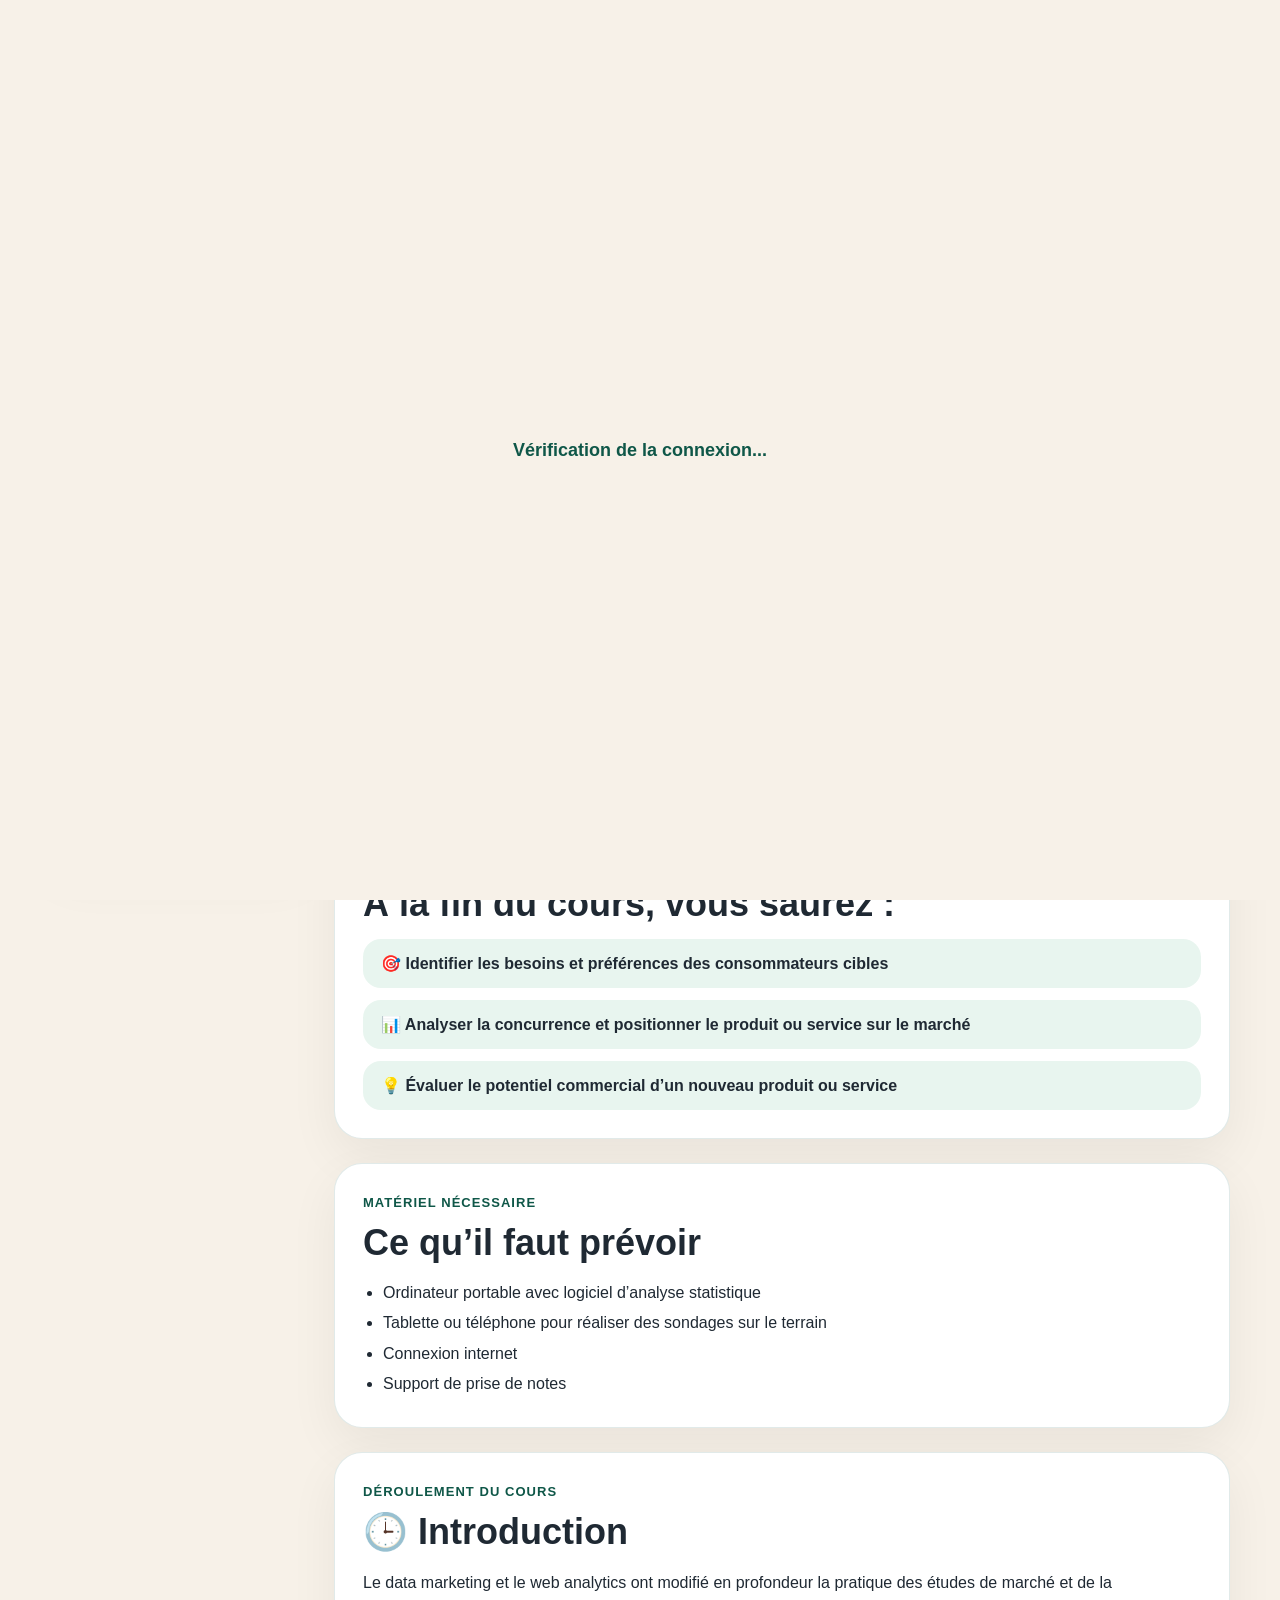
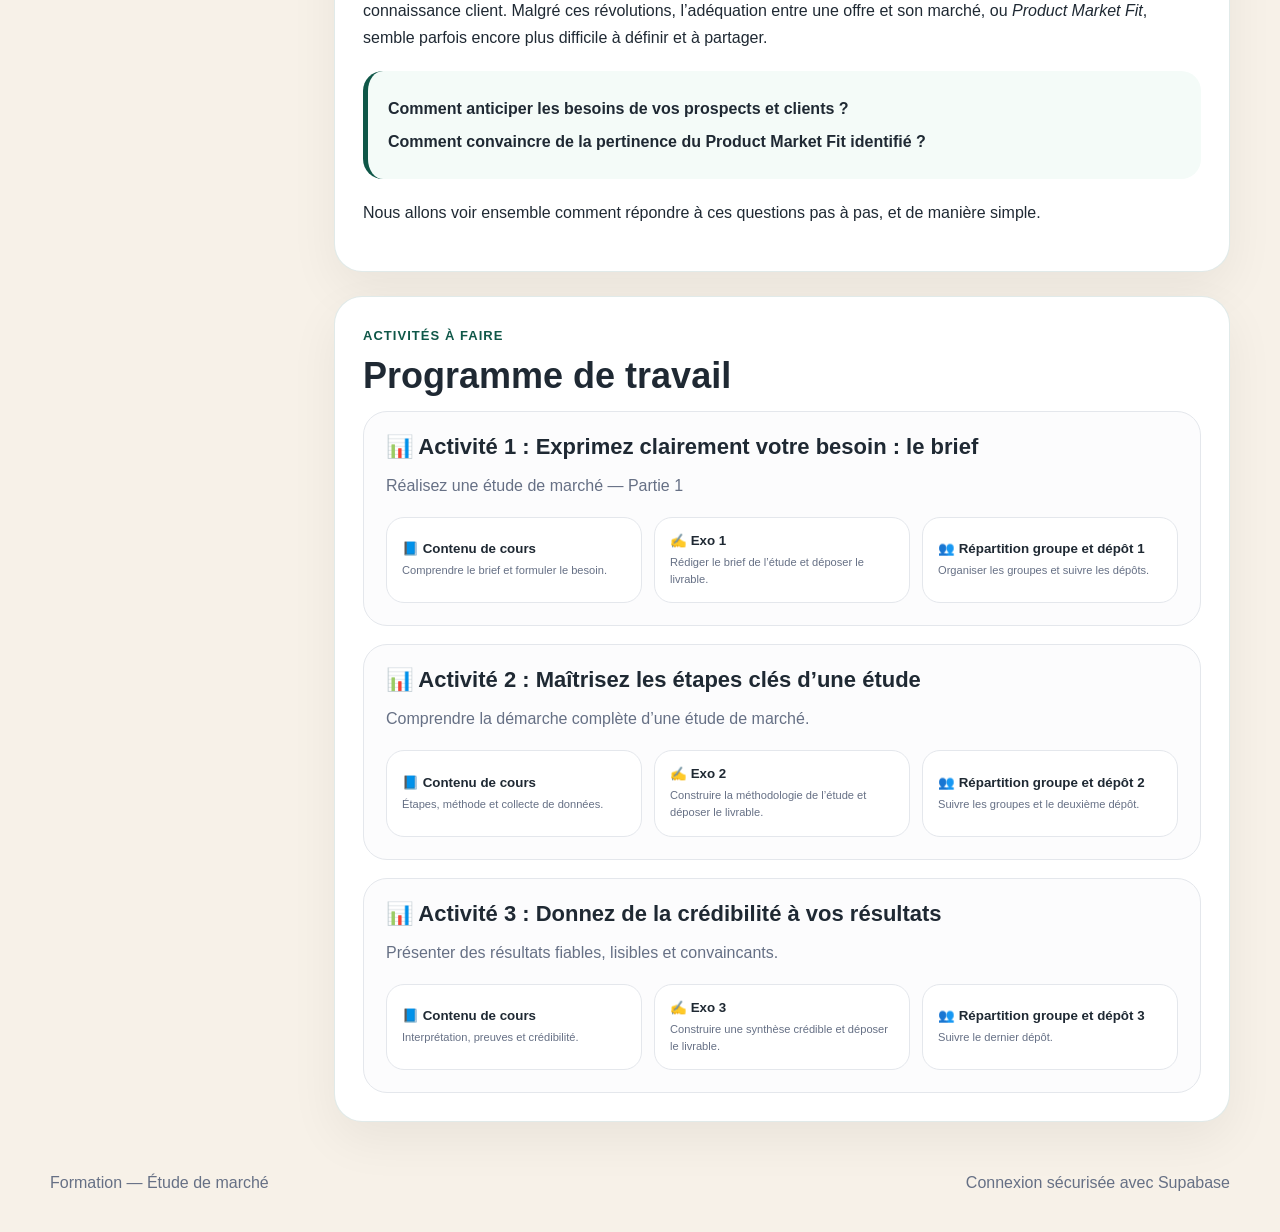
==== commit b7f7e66a: "Update index.html" ====
--- a/index.html
+++ b/index.html
@@ -949,6 +949,117 @@
       .final-exam-gate-grid {
         grid-template-columns: repeat(2, 1fr);
       }
+    }
+
+
+    /* Examen final — avertissements anti-sortie */
+    .final-exam-security-warning {
+      position: fixed;
+      inset: 0;
+      z-index: 10050;
+      display: none;
+      align-items: center;
+      justify-content: center;
+      padding: 18px;
+      background: rgba(17, 24, 39, 0.72);
+      backdrop-filter: blur(8px);
+    }
+
+    .final-exam-security-warning.active {
+      display: flex;
+    }
+
+    .final-exam-security-card {
+      width: min(620px, 100%);
+      border-radius: 30px;
+      background: #ffffff;
+      box-shadow: var(--shadow-strong);
+      border: 1px solid rgba(217, 45, 32, 0.18);
+      overflow: hidden;
+    }
+
+    .final-exam-security-head {
+      padding: 24px 26px;
+      background:
+        radial-gradient(circle at top left, rgba(217, 45, 32, 0.18), transparent 36%),
+        linear-gradient(135deg, #fff7ed 0%, #ffffff 100%);
+      border-bottom: 1px solid #fee4e2;
+    }
+
+    .final-exam-security-badge {
+      display: inline-flex;
+      width: fit-content;
+      border-radius: 999px;
+      padding: 7px 13px;
+      background: #fee4e2;
+      color: #b42318;
+      font-size: 13px;
+      font-weight: 900;
+      text-transform: uppercase;
+      letter-spacing: 0.06em;
+    }
+
+    .final-exam-security-head h3 {
+      margin: 12px 0 6px;
+      color: #b42318;
+      font-size: clamp(24px, 4vw, 34px);
+    }
+
+    .final-exam-security-head p {
+      margin: 0;
+      color: #7a271a;
+      font-weight: 700;
+    }
+
+    .final-exam-security-body {
+      padding: 24px 26px 26px;
+    }
+
+    .final-exam-security-count {
+      display: grid;
+      grid-template-columns: repeat(3, 1fr);
+      gap: 10px;
+      margin: 18px 0;
+    }
+
+    .final-exam-security-step {
+      border-radius: 18px;
+      padding: 13px 10px;
+      text-align: center;
+      background: #f9fafb;
+      border: 1px solid var(--border);
+      color: var(--muted);
+      font-weight: 900;
+    }
+
+    .final-exam-security-step.active {
+      background: #fff7ed;
+      border-color: #f79009;
+      color: #b54708;
+    }
+
+    .final-exam-security-step.danger {
+      background: #fee4e2;
+      border-color: #d92d20;
+      color: #b42318;
+    }
+
+    .final-exam-security-actions {
+      display: flex;
+      gap: 10px;
+      flex-wrap: wrap;
+      margin-top: 18px;
+    }
+
+    .final-exam-security-log {
+      margin-top: 14px;
+      padding: 12px 14px;
+      border-radius: 16px;
+      background: #f9fafb;
+      border: 1px solid var(--border);
+      color: var(--muted);
+      font-size: 14px;
+      line-height: 1.55;
     }
 
     /* Examen final — countdown visuel */
@@ -1162,7 +1273,7 @@
                   Voir les activités
                 </button>
                 <button class="btn secondary" type="button" onclick="openSubmissionModal()">
-                  Envoyer un dépôt
+                  📤 Envoyer un dépôt
                 </button>
               </div>
             </div>
@@ -1184,10 +1295,10 @@
             <a href="#materiel">Matériel nécessaire</a>
             <a href="#introduction">Introduction</a>
             <a href="#activites">Activités</a>
-            <button type="button" onclick="openSubmissionModal()"> Envoyer un dépôt</button>
+            <button type="button" onclick="openSubmissionModal()">📤 Envoyer un dépôt</button>
             <button type="button" data-admin-trigger>Gestion des dépôts</button>
             <button class="btn" type="button" onclick="openCoursePage('final-exam')">
-  Examen final
+  🧾 Examen final
 </button>
           </aside>
 
@@ -1756,6 +1867,41 @@
       Votre résultat a été enregistré. Vous ne pouvez plus repasser cet examen avec ce compte.
     </p>
   </div>
+
+  <div id="finalExamSecurityWarning" class="final-exam-security-warning" role="dialog" aria-modal="true">
+    <div class="final-exam-security-card">
+      <div class="final-exam-security-head">
+        <span id="finalExamSecurityBadge" class="final-exam-security-badge">Avertissement</span>
+        <h3 id="finalExamSecurityTitle">Sortie détectée</h3>
+        <p id="finalExamSecurityMessage">
+          Vous avez quitté l’environnement de l’examen.
+        </p>
+      </div>
+
+      <div class="final-exam-security-body">
+        <p>
+          Pendant l’examen, vous devez rester sur cette page et garder le mode plein écran.
+          À la troisième sortie, l’examen est envoyé automatiquement.
+        </p>
+
+        <div class="final-exam-security-count">
+          <div id="finalExamSecurityStep1" class="final-exam-security-step">1/3<br>Avertissement</div>
+          <div id="finalExamSecurityStep2" class="final-exam-security-step">2/3<br>Dernier rappel</div>
+          <div id="finalExamSecurityStep3" class="final-exam-security-step">3/3<br>Envoi auto</div>
+        </div>
+
+        <div id="finalExamSecurityLog" class="final-exam-security-log">
+          Événement détecté : changement d’onglet, réduction de fenêtre ou sortie du plein écran.
+        </div>
+
+        <div class="final-exam-security-actions">
+          <button class="btn" type="button" onclick="resumeFinalExamSecureMode()">
+            Revenir à l’examen
+          </button>
+        </div>
+      </div>
+    </div>
+  </div>
 </article>
     </main>
 
@@ -1770,7 +1916,7 @@
       <div class="modal-head">
         <div>
           <p class="eyebrow">Dépôt élève</p>
-          <h2> Envoyer un dépôt</h2>
+          <h2>📤 Envoyer un dépôt</h2>
         </div>
         <button class="btn secondary" type="button" onclick="closeSubmissionModal()">Fermer</button>
       </div>
@@ -2411,6 +2557,10 @@
 let finalExamInterval = null;
 let finalExamCurrentUser = null;
 let finalExamIsAdmin = false;
+let finalExamSecurityWarningCount = 0;
+let finalExamSecurityEvents = [];
+let finalExamSecurityAutoSubmitting = false;
+const FINAL_EXAM_MAX_SECURITY_WARNINGS = 3;
 
 const FINAL_EXAM_QUESTIONS = [
   {
@@ -2795,6 +2945,192 @@
   return JSON.stringify(a) === JSON.stringify(b);
 }
 
+
+function isFinalExamRunningNow() {
+  const running = document.getElementById("finalExamRunning");
+  const startedAt = localStorage.getItem(finalExamUserKey("startedAt"));
+  const submitted = localStorage.getItem(finalExamUserKey("submitted"));
+
+  return Boolean(
+    startedAt &&
+    submitted !== "true" &&
+    running &&
+    running.style.display !== "none"
+  );
+}
+
+function loadFinalExamSecurityState() {
+  finalExamSecurityWarningCount = Number(localStorage.getItem(finalExamUserKey("securityWarnings")) || "0");
+
+  try {
+    finalExamSecurityEvents = JSON.parse(localStorage.getItem(finalExamUserKey("securityEvents")) || "[]");
+  } catch (e) {
+    finalExamSecurityEvents = [];
+  }
+}
+
+function saveFinalExamSecurityState() {
+  localStorage.setItem(finalExamUserKey("securityWarnings"), String(finalExamSecurityWarningCount));
+  localStorage.setItem(finalExamUserKey("securityEvents"), JSON.stringify(finalExamSecurityEvents));
+}
+
+async function requestFinalExamFullscreen() {
+  const target = document.documentElement;
+
+  try {
+    if (!document.fullscreenElement && target.requestFullscreen) {
+      await target.requestFullscreen();
+    }
+  } catch (e) {
+    console.warn("Plein écran non activé :", e);
+  }
+}
+
+function getFinalExamSecurityReasonLabel(reason) {
+  if (reason === "tab_hidden") {
+    return "Changement d’onglet, réduction de fenêtre ou perte d’affichage détecté.";
+  }
+
+  if (reason === "fullscreen_exit") {
+    return "Sortie du mode plein écran détectée.";
+  }
+
+  if (reason === "window_blur") {
+    return "La fenêtre de l’examen n’est plus active.";
+  }
+
+  return "Sortie de l’environnement d’examen détectée.";
+}
+
+function renderFinalExamSecurityWarning(reason) {
+  const overlay = document.getElementById("finalExamSecurityWarning");
+  const badge = document.getElementById("finalExamSecurityBadge");
+  const title = document.getElementById("finalExamSecurityTitle");
+  const message = document.getElementById("finalExamSecurityMessage");
+  const log = document.getElementById("finalExamSecurityLog");
+
+  if (!overlay) return;
+
+  const count = finalExamSecurityWarningCount;
+
+  if (badge) badge.textContent = "Avertissement " + count + "/" + FINAL_EXAM_MAX_SECURITY_WARNINGS;
+
+  if (title) {
+    if (count === 1) {
+      title.textContent = "Première sortie détectée";
+    } else if (count === 2) {
+      title.textContent = "Dernier avertissement";
+    } else {
+      title.textContent = "Troisième sortie détectée";
+    }
+  }
+
+  if (message) {
+    if (count === 1) {
+      message.textContent = "Vous avez quitté l’affichage de l’examen. Restez sur cette page jusqu’à la fin.";
+    } else if (count === 2) {
+      message.textContent = "Attention : à la prochaine sortie, l’examen sera envoyé automatiquement.";
+    } else {
+      message.textContent = "Limite atteinte : l’examen va être envoyé automatiquement.";
+    }
+  }
+
+  if (log) {
+    const last = finalExamSecurityEvents[finalExamSecurityEvents.length - 1];
+    log.innerHTML = `
+      <strong>Événement :</strong> ${getFinalExamSecurityReasonLabel(reason)}<br>
+      <strong>Heure :</strong> ${last ? new Date(last.at).toLocaleString("fr-FR") : new Date().toLocaleString("fr-FR")}
+    `;
+  }
+
+  for (let i = 1; i <= FINAL_EXAM_MAX_SECURITY_WARNINGS; i++) {
+    const step = document.getElementById("finalExamSecurityStep" + i);
+    if (!step) continue;
+
+    step.classList.remove("active", "danger");
+
+    if (i <= count && count < FINAL_EXAM_MAX_SECURITY_WARNINGS) {
+      step.classList.add("active");
+    }
+
+    if (i <= count && count >= FINAL_EXAM_MAX_SECURITY_WARNINGS) {
+      step.classList.add("danger");
+    }
+  }
+
+  overlay.classList.add("active");
+}
+
+function hideFinalExamSecurityWarning() {
+  const overlay = document.getElementById("finalExamSecurityWarning");
+  if (overlay) overlay.classList.remove("active");
+}
+
+async function resumeFinalExamSecureMode() {
+  hideFinalExamSecurityWarning();
+  await requestFinalExamFullscreen();
+}
+
+async function registerFinalExamSecurityEvent(reason) {
+  if (!isFinalExamRunningNow()) return;
+  if (finalExamSecurityAutoSubmitting) return;
+
+  const now = new Date();
+
+  finalExamSecurityWarningCount += 1;
+  finalExamSecurityEvents.push({
+    reason,
+    label: getFinalExamSecurityReasonLabel(reason),
+    at: now.toISOString(),
+    count: finalExamSecurityWarningCount
+  });
+
+  saveFinalExamSecurityState();
+  renderFinalExamSecurityWarning(reason);
+
+  if (finalExamSecurityWarningCount >= FINAL_EXAM_MAX_SECURITY_WARNINGS) {
+    finalExamSecurityAutoSubmitting = true;
+
+    setTimeout(async () => {
+      await sendFinalExamResult(true);
+    }, 1800);
+  }
+}
+
+function setupFinalExamSecurityWatchers() {
+  if (window.finalExamSecurityWatchersReady) return;
+  window.finalExamSecurityWatchersReady = true;
+
+  document.addEventListener("visibilitychange", () => {
+    if (document.hidden) {
+      registerFinalExamSecurityEvent("tab_hidden");
+    }
+  });
+
+  document.addEventListener("fullscreenchange", () => {
+    if (isFinalExamRunningNow() && !document.fullscreenElement) {
+      registerFinalExamSecurityEvent("fullscreen_exit");
+    }
+  });
+
+  window.addEventListener("blur", () => {
+    setTimeout(() => {
+      if (isFinalExamRunningNow() && !document.hidden) {
+        registerFinalExamSecurityEvent("window_blur");
+      }
+    }, 600);
+  });
+
+  window.addEventListener("beforeunload", (event) => {
+    if (isFinalExamRunningNow()) {
+      event.preventDefault();
+      event.returnValue = "L’examen est en cours. Quitter la page peut entraîner un avertissement.";
+      return event.returnValue;
+    }
+  });
+}
+
+
 async function initFinalExam() {
   if (!document.getElementById("finalExamGateMessage")) {
     return;
@@ -2804,6 +3140,8 @@
     const { data } = await supabaseClient.auth.getUser();
     finalExamCurrentUser = data && data.user ? data.user : null;
     await refreshFinalExamAdminStatus();
+    loadFinalExamSecurityState();
+    setupFinalExamSecurityWatchers();
   } catch (e) {
     finalExamCurrentUser = null;
     finalExamIsAdmin = false;
@@ -2951,7 +3289,13 @@
   localStorage.setItem(finalExamUserKey("fullName"), fullName);
   localStorage.setItem(finalExamUserKey("adminTestMode"), isAdminTest ? "true" : "false");
 
+  finalExamSecurityWarningCount = 0;
+  finalExamSecurityEvents = [];
+  finalExamSecurityAutoSubmitting = false;
+  saveFinalExamSecurityState();
+
   showFinalExamRunning();
+  await requestFinalExamFullscreen();
   startFinalExamCountdown();
 }
 
@@ -2969,6 +3313,8 @@
   const intro = document.getElementById("finalExamIntro");
   const running = document.getElementById("finalExamRunning");
   const done = document.getElementById("finalExamDone");
+
+  hideFinalExamSecurityWarning();
 
   if (intro) intro.style.display = "none";
   if (running) running.style.display = "none";
@@ -3077,10 +3423,13 @@
   if (adminTestMode && finalExamIsAdmin) {
     localStorage.removeItem(finalExamUserKey("startedAt"));
     localStorage.removeItem(finalExamUserKey("adminTestMode"));
+    localStorage.removeItem(finalExamUserKey("securityWarnings"));
+    localStorage.removeItem(finalExamUserKey("securityEvents"));
 
     alert(
       "Mode test admin terminé.\n\n" +
-      "Score test : " + result.score + "/" + result.total + " (" + result.percentage + "%).\n\n" +
+      "Score test : " + result.score + "/" + result.total + " (" + result.percentage + "%).\n" +
+      "Avertissements sécurité : " + finalExamSecurityWarningCount + "/" + FINAL_EXAM_MAX_SECURITY_WARNINGS + ".\n\n" +
       "Aucun résultat n’a été enregistré dans Supabase."
     );
 
@@ -3108,6 +3457,9 @@
     duration_seconds: durationSeconds,
     answers: {
       auto_submitted: autoSubmitted,
+      security_warning_count: finalExamSecurityWarningCount,
+      security_events: finalExamSecurityEvents,
+      security_status: finalExamSecurityWarningCount >= FINAL_EXAM_MAX_SECURITY_WARNINGS ? "auto_submitted_after_security_warnings" : "normal",
       items: result.answers
     },
     user_agent: navigator.userAgent
@@ -3132,6 +3484,8 @@
   }
 
   localStorage.setItem(finalExamUserKey("submitted"), "true");
+  localStorage.removeItem(finalExamUserKey("startedAt"));
+  localStorage.removeItem(finalExamUserKey("adminTestMode"));
   alert("Examen envoyé. Votre résultat a été enregistré.");
   showFinalExamDone();
 }
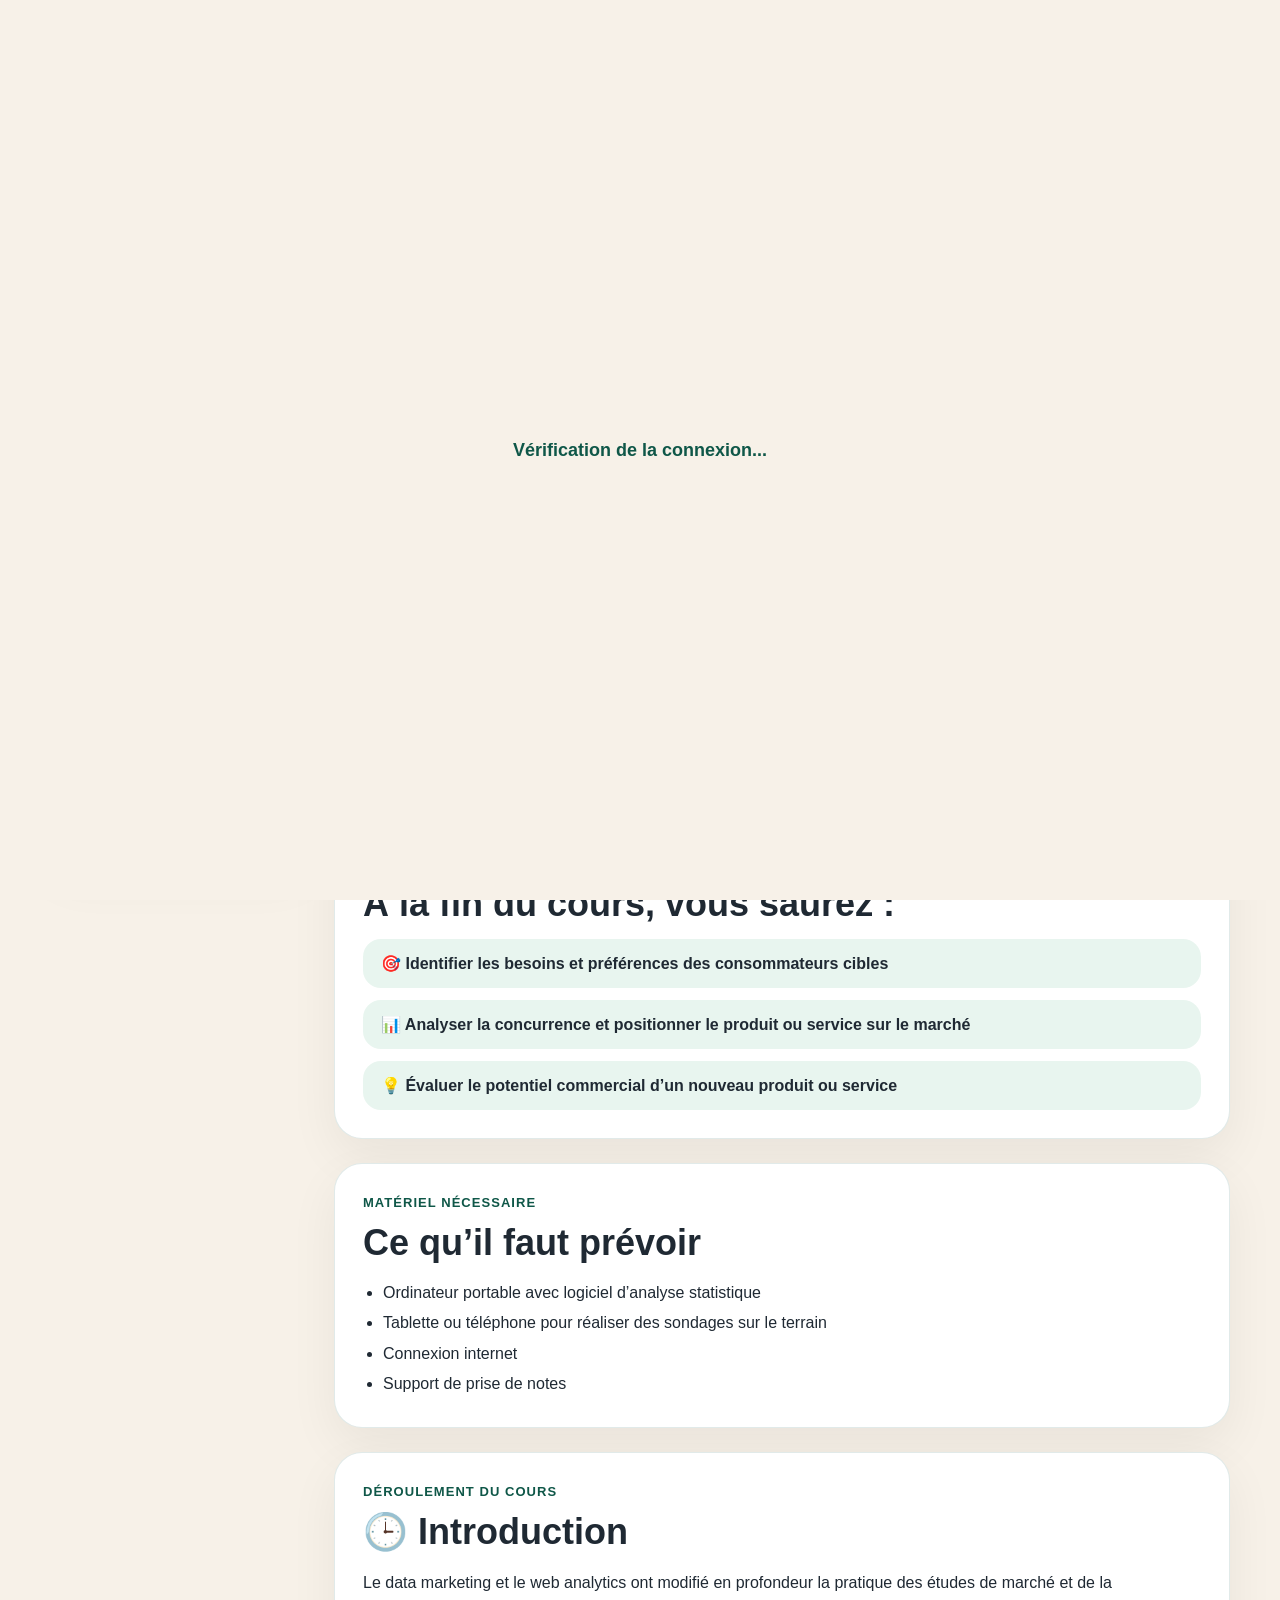
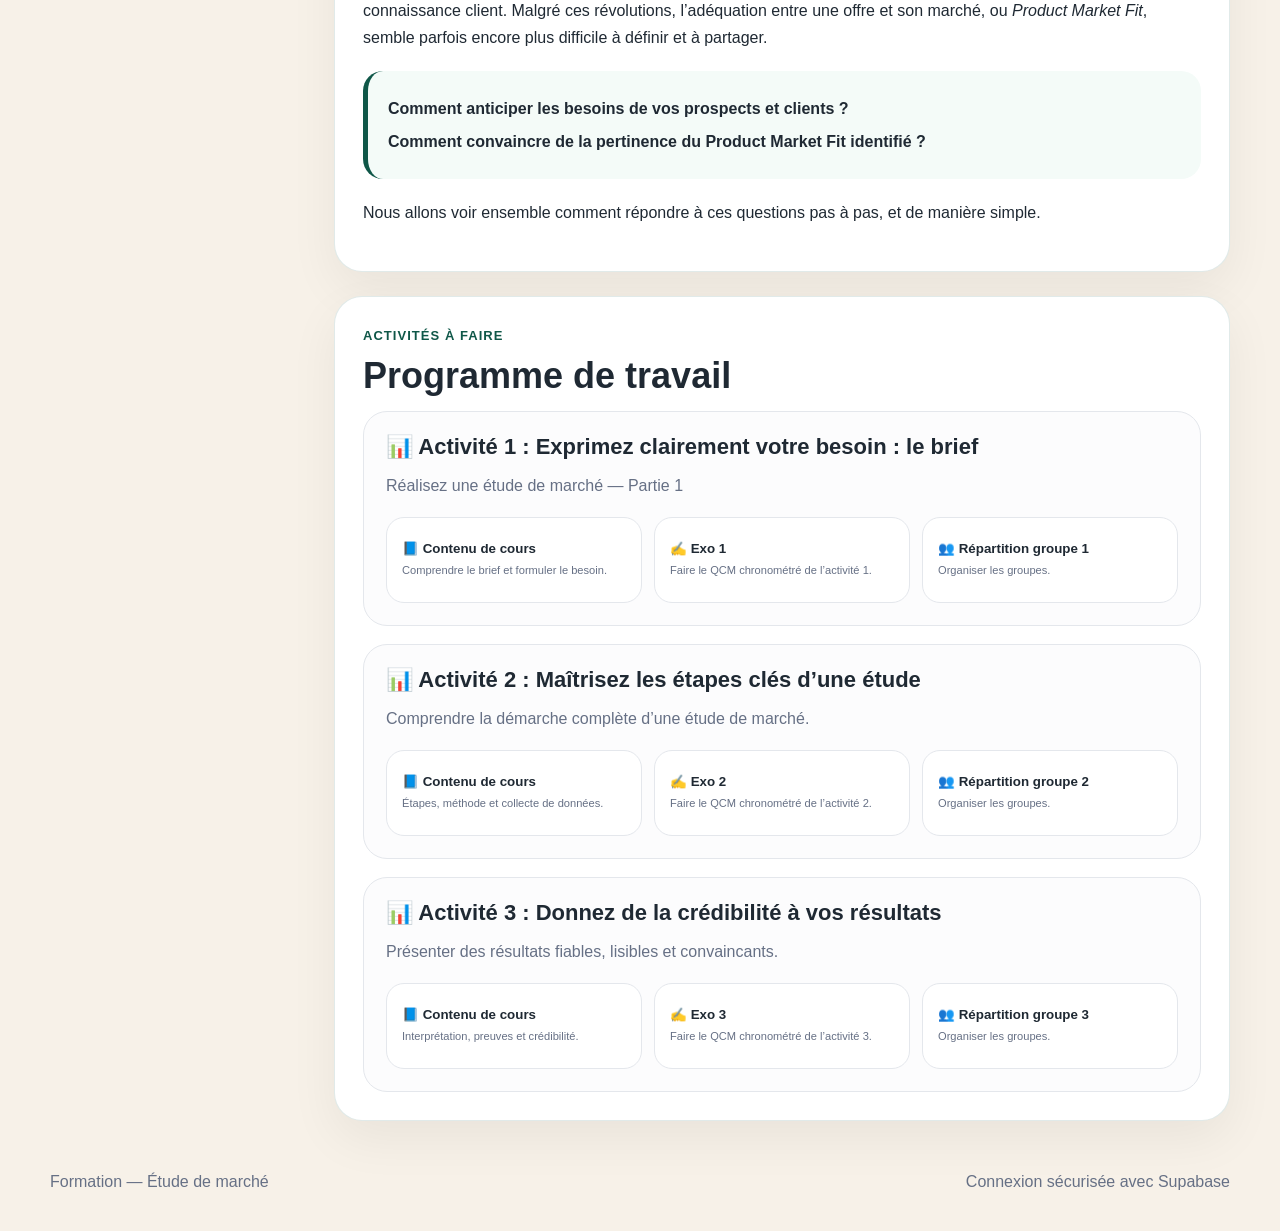
==== commit e17ddf9a: "Update index.html" ====
--- a/index.html
+++ b/index.html
@@ -1201,6 +1201,180 @@
         justify-content: center;
         text-align: center;
       }
+    }
+
+
+    /* Exercices QCM — compte à rebours et interface */
+    .exercise-quiz-intro {
+      max-width: 980px;
+      margin: 0 auto;
+    }
+
+    .exercise-quiz-timer-card {
+      max-width: 980px;
+      margin: 0 auto 26px;
+      padding: 22px;
+      border-radius: 28px;
+      background: linear-gradient(135deg, #ffffff 0%, #f4fbf8 100%);
+      border: 1px solid rgba(15, 87, 72, 0.18);
+      box-shadow: var(--shadow);
+      position: sticky;
+      top: 0;
+      z-index: 30;
+    }
+
+    .exercise-quiz-timer-main {
+      display: flex;
+      gap: 22px;
+      align-items: center;
+      justify-content: space-between;
+      flex-wrap: wrap;
+    }
+
+    .exercise-quiz-ring {
+      width: 144px;
+      height: 144px;
+      position: relative;
+      flex: 0 0 auto;
+    }
+
+    .exercise-quiz-ring svg {
+      width: 144px;
+      height: 144px;
+      transform: rotate(-90deg);
+    }
+
+    .exercise-quiz-ring-bg {
+      fill: none;
+      stroke: #e8f5ef;
+      stroke-width: 12;
+    }
+
+    .exercise-quiz-ring-progress {
+      fill: none;
+      stroke: var(--green);
+      stroke-width: 12;
+      stroke-linecap: round;
+      stroke-dasharray: 339.292;
+      stroke-dashoffset: 0;
+      transition: stroke-dashoffset 0.8s ease, stroke 0.3s ease;
+    }
+
+    .exercise-quiz-ring-center {
+      position: absolute;
+      inset: 0;
+      display: grid;
+      place-items: center;
+      text-align: center;
+      padding: 18px;
+    }
+
+    .exercise-quiz-ring-center span {
+      display: block;
+      color: var(--muted);
+      font-size: 11px;
+      font-weight: 900;
+      text-transform: uppercase;
+      letter-spacing: 0.08em;
+    }
+
+    .exercise-quiz-ring-center strong {
+      display: block;
+      color: var(--green);
+      font-size: 28px;
+      line-height: 1.1;
+      margin-top: 4px;
+      font-variant-numeric: tabular-nums;
+    }
+
+    .exercise-quiz-timer-copy {
+      flex: 1;
+      min-width: 260px;
+    }
+
+    .exercise-quiz-timer-copy h3 {
+      margin: 0 0 8px;
+      color: var(--green);
+    }
+
+    .exercise-quiz-timer-copy p {
+      margin: 6px 0;
+      color: var(--muted);
+    }
+
+    .exercise-quiz-progress-track {
+      height: 12px;
+      background: #e8f5ef;
+      border-radius: 999px;
+      overflow: hidden;
+      margin-top: 18px;
+    }
+
+    .exercise-quiz-progress-bar {
+      display: block;
+      height: 100%;
+      width: 100%;
+      background: var(--green);
+      border-radius: 999px;
+      transition: width 0.8s ease, background 0.3s ease;
+    }
+
+    .exercise-quiz-timer-card.warning .exercise-quiz-ring-progress,
+    .exercise-quiz-timer-card.warning .exercise-quiz-progress-bar {
+      stroke: #f79009;
+      background: #f79009;
+    }
+
+    .exercise-quiz-timer-card.danger .exercise-quiz-ring-progress,
+    .exercise-quiz-timer-card.danger .exercise-quiz-progress-bar {
+      stroke: #d92d20;
+      background: #d92d20;
+    }
+
+    .exercise-question-card {
+      background: #ffffff;
+      border: 1px solid var(--border);
+      border-radius: 22px;
+      padding: 18px;
+      margin: 18px 0;
+      box-shadow: 0 10px 28px rgba(15, 87, 72, 0.04);
+    }
+
+    .exercise-question-card h3 {
+      color: var(--green);
+      margin-bottom: 8px;
+    }
+
+    .exercise-choice {
+      display: block;
+      padding: 12px 14px;
+      margin: 9px 0;
+      border: 1px solid var(--border);
+      border-radius: 16px;
+      background: #ffffff;
+      cursor: pointer;
+      font-weight: 600;
+    }
+
+    .exercise-choice:hover {
+      background: var(--green-soft);
+      border-color: rgba(15, 87, 72, 0.25);
+    }
+
+    .exercise-choice input {
+      margin-right: 10px;
+    }
+
+    .exercise-result-badge {
+      display: inline-flex;
+      width: fit-content;
+      align-items: center;
+      border-radius: 999px;
+      padding: 8px 14px;
+      background: var(--green-soft);
+      color: var(--green);
+      font-weight: 900;
+      margin-top: 8px;
     }
 
     @media (max-width: 940px) {
@@ -1272,8 +1446,8 @@
                 <button class="btn" type="button" onclick="document.getElementById('activites').scrollIntoView({ behavior: 'smooth' })">
                   Voir les activités
                 </button>
-                <button class="btn secondary" type="button" onclick="openSubmissionModal()">
-                  📤 Envoyer un dépôt
+                <button class="btn secondary" type="button" onclick="document.getElementById('activites').scrollIntoView({ behavior: 'smooth' })">
+                  📝 Accéder aux QCM
                 </button>
               </div>
             </div>
@@ -1295,7 +1469,7 @@
             <a href="#materiel">Matériel nécessaire</a>
             <a href="#introduction">Introduction</a>
             <a href="#activites">Activités</a>
-            <button type="button" onclick="openSubmissionModal()">📤 Envoyer un dépôt</button>
+            <button type="button" onclick="document.getElementById('activites').scrollIntoView({ behavior: 'smooth' })">📝 Accéder aux QCM</button>
             <button type="button" data-admin-trigger>Gestion des dépôts</button>
             <button class="btn" type="button" onclick="openCoursePage('final-exam')">
   🧾 Examen final
@@ -1377,11 +1551,11 @@
                     </button>
                     <button class="page-button" type="button" onclick="openCoursePage('a1-exercice')">
                       ✍️ Exo 1
-                      <small>Rédiger le brief de l’étude et déposer le livrable.</small>
+                      <small>Faire le QCM chronométré de l’activité 1.</small>
                     </button>
                     <button class="page-button" type="button" onclick="openCoursePage('a1-groupe')">
-                      👥 Répartition groupe et dépôt 1
-                      <small>Organiser les groupes et suivre les dépôts.</small>
+                      👥 Répartition groupe 1
+                      <small>Organiser les groupes.</small>
                     </button>
                   </div>
                 </article>
@@ -1397,11 +1571,11 @@
                     </button>
                     <button class="page-button" type="button" onclick="openCoursePage('a2-exercice')">
                       ✍️ Exo 2
-                      <small>Construire la méthodologie de l’étude et déposer le livrable.</small>
+                      <small>Faire le QCM chronométré de l’activité 2.</small>
                     </button>
                     <button class="page-button" type="button" onclick="openCoursePage('a2-groupe')">
-                      👥 Répartition groupe et dépôt 2
-                      <small>Suivre les groupes et le deuxième dépôt.</small>
+                      👥 Répartition groupe 2
+                      <small>Organiser les groupes.</small>
                     </button>
                   </div>
                 </article>
@@ -1417,11 +1591,11 @@
                     </button>
                     <button class="page-button" type="button" onclick="openCoursePage('a3-exercice')">
                       ✍️ Exo 3
-                      <small>Construire une synthèse crédible et déposer le livrable.</small>
+                      <small>Faire le QCM chronométré de l’activité 3.</small>
                     </button>
                     <button class="page-button" type="button" onclick="openCoursePage('a3-groupe')">
-                      👥 Répartition groupe et dépôt 3
-                      <small>Suivre le dernier dépôt.</small>
+                      👥 Répartition groupe 3
+                      <small>Organiser les groupes.</small>
                     </button>
                   </div>
                 </article>
@@ -1518,32 +1692,113 @@
                 <div class="fullscreen-header">
                   <div class="fullscreen-actions">
                     <div>
-                      <p class="eyebrow">Activité 1 — Exercice</p>
-                      <h2>📝 Exo 1</h2>
+                      <p class="eyebrow">Activité 1 — QCM chronométré</p>
+                      <h2>📝 Exo 1 — Le brief</h2>
                     </div>
                     <button class="btn secondary" type="button" onclick="closeCoursePages()">← Fermer la page</button>
                   </div>
                 </div>
 
-                <div class="callout">
-                  <p><strong>💡 Briefez des professionnels pour sous-traiter la réalisation de votre étude</strong></p>
-                  <p>
-                    Répondez aux questions ci-dessous en vous appuyant sur le contenu du cours.
-                  </p>
+                <div id="exerciseQuizIntro1" class="exercise-quiz-intro">
+                  <div class="callout">
+                    <p><strong>⚡ Test interactif</strong></p>
+                    <p>Ce QCM vérifie votre compréhension du brief, du choix méthodologique et des bases de l’étude de marché.</p>
+                    <p>
+                      Durée : <strong>25 minutes</strong>. Le compte à rebours démarre dès que vous cliquez sur
+                      “Commencer le QCM”. Vous pouvez terminer et envoyer vos réponses avant la fin du temps.
+                    </p>
+                  </div>
+
+                  <div class="lesson-grid">
+                    <div class="lesson-box">
+                      <strong>🕒 Accès libre</strong>
+                      <p>Les élèves peuvent lancer ce QCM à tout moment.</p>
+                    </div>
+                    <div class="lesson-box">
+                      <strong>📤 Envoi automatique</strong>
+                      <p>Le résultat est envoyé dans Supabase à la validation ou à la fin du temps.</p>
+                    </div>
+                  </div>
+
+                  <label for="exerciseQuizName1">Nom complet</label>
+                  <input id="exerciseQuizName1" class="field" type="text" placeholder="Nom complet de l’étudiant">
+
+                  <label for="exerciseQuizGroup1">Groupe</label>
+                  <select id="exerciseQuizGroup1" class="field">
+                    <option value="">Sélectionner le groupe</option>
+                    <option value="1">Groupe 1</option>
+                    <option value="2">Groupe 2</option>
+                    <option value="3">Groupe 3</option>
+                    <option value="4">Groupe 4</option>
+                    <option value="5">Groupe 5</option>
+                    <option value="6">Groupe 6</option>
+                  </select>
+
+                  <div id="exerciseQuizLastResult1" class="callout" style="display:none;"></div>
+
+                  <div class="page-actions">
+                    <button class="btn" type="button" onclick="startExerciseQuiz(1)">
+                      ▶️ Commencer le QCM
+                    </button>
+                    <button class="btn secondary" type="button" onclick="openCoursePage('a1-groupe')">
+                      👥 Voir la répartition
+                    </button>
+                  </div>
                 </div>
 
-                <div class="notion-course-content">
-                  <div dir="ltr" style="display:contents"><figure class="block-color-gray_background callout" id="080c03c2-1fcd-4185-a947-1eec8e491348" style="white-space:pre-wrap;display:flex"><div style="font-size:1.5em"><span class="icon">💡</span></div><div style="width:100%">Briefez des professionnels pour sous-traiter la réalisation de votre étude</div></figure></div><div dir="auto" style="display:contents"><h3 class="" id="5495832b-8ebc-4419-b6ed-06039b269467">Compétences évaluées</h3></div><div dir="auto" style="display:contents"><ul class="bulleted-list" id="9184c4b2-25f5-42d5-8e7e-05e2db8e7524"><li style="list-style-type:disc">Préparer un projet d'étude de marché</li></ul></div><div dir="auto" style="display:contents"><h1 class="" id="803411df-5d6f-47ae-8c46-4cc53b799a17"><mark class="highlight-blue"><strong>Question 1 : Comment identifier un brief de qualité ?</strong></mark></h1></div><div dir="auto" style="display:contents"><ul class="bulleted-list" id="3c876bcb-0442-4252-b461-f85706a8a569"><li style="list-style-type:disc">On y trouve la raison d’être du lancement de produit.</li></ul></div><div dir="auto" style="display:contents"><ul class="bulleted-list" id="afe93d50-6140-4d41-a6e9-cc5dd730cdb4"><li style="list-style-type:disc">Il comprend : un constat préalable, des objectifs, les décisions et actions découlant de l’étude, une planification, des questions clés.</li></ul></div><div dir="auto" style="display:contents"><ul class="bulleted-list" id="6b5ab24b-3c79-4f5f-a043-0e4cd5fcf647"><li style="list-style-type:disc">Il liste les problématiques auxquelles l’étude répondra.</li></ul></div><div dir="auto" style="display:contents"><h1 class="" id="20f67efe-33c1-4d1d-8aaf-21394ecbae83"><mark class="highlight-blue"><strong>Question 2 : Que lui répondez-vous ?</strong></mark></h1></div><div dir="auto" style="display:contents"><p class="" id="7a4b2352-89bd-4b44-a432-42a6fa42608a"><strong>Vous venez de présenter les résultats du test de packaging de votre nouveau shampoing à l’équipe dirigeante. Le score de la meilleure proposition de packaging est de 21 % d’intention d’achat certaine et 36 % d’intention d’achat probable. Votre directeur financier vous demande si ce résultat est bon.</strong></p></div><div dir="auto" style="display:contents"><ul class="bulleted-list" id="518d2339-07ee-4f0e-8664-4b48d4a646ae"><li style="list-style-type:disc">C’est un bon résultat car le cumul des intentions d’achat certaine et probable est nettement supérieur à 50% (57%)</li></ul></div><div dir="auto" style="display:contents"><ul class="bulleted-list" id="596f251e-c847-42ce-b7ec-824ac452dfe4"><li style="list-style-type:disc">C’est difficile de répondre dans l’absolu car il s’agit d’un nouveau produit</li></ul></div><div dir="auto" style="display:contents"><ul class="bulleted-list" id="729420d3-b890-4610-a657-8f89c69643d6"><li style="list-style-type:disc">C’est difficile de répondre à cette question sans benchmark</li></ul></div><div dir="auto" style="display:contents"><h1 class="" id="903836f1-04f9-47e9-aee6-150750b8a877"><mark class="highlight-blue"><strong>Question 3 : Votre brief est rédigé. À quelles questions clés devez-vous répondre pour le compléter et le rendre encore plus qualitatif ?</strong></mark></h1></div><div dir="auto" style="display:contents"><p class="" id="d5732faa-3c77-4fea-86af-4d7a60265bd2"><em>Attention, plusieurs réponses sont possibles.</em></p></div><div dir="auto" style="display:contents"><ul class="bulleted-list" id="80d56fbd-e370-4753-a2e9-7aa1691f5f74"><li style="list-style-type:disc">Quels délais de réalisation ? Quelle méthodologie d’étude privilégier ?</li></ul></div><div dir="auto" style="display:contents"><ul class="bulleted-list" id="f78be67b-1dda-4ffb-a5f8-301882a6e5b4"><li style="list-style-type:disc">Que se passe-t-il si vous devez renoncer à mener cette étude ? Quelles études existantes benchmarker ?</li></ul></div><div dir="auto" style="display:contents"><ul class="bulleted-list" id="9af98c67-94b6-487e-834e-c49a03891d3c"><li style="list-style-type:disc">Quels sont les objectifs de l’étude ? Quelles sont les actions et décisions attendues ?</li></ul></div><div dir="auto" style="display:contents"><ul class="bulleted-list" id="14cb8d61-1f55-44de-8323-547c6a5296d7"><li style="list-style-type:disc">Quel budget consacrer à l’étude ? Qui en seront les clients internes et externes ?</li></ul></div><div dir="auto" style="display:contents"><h1 class="" id="6b50d489-5378-4d2c-be51-30b923dda748"><mark class="highlight-blue"><strong>Question 4 : Quels sont les verbes, utilisés pour formaliser et hiérarchiser les objectifs du brief, qui induisent une approche qualitative ?</strong></mark></h1></div><div dir="auto" style="display:contents"><p class="" id="9b606498-928a-47c5-b71a-771dc546e17b"><em>Attention, plusieurs réponses sont possibles.</em></p></div><div dir="auto" style="display:contents"><ul class="bulleted-list" id="ea21b71b-771b-4fec-8117-c436267b894a"><li style="list-style-type:disc">Comprendre</li></ul></div><div dir="auto" style="display:contents"><ul class="bulleted-list" id="d9dbec36-86f9-4cb1-a81d-d106c63d00f2"><li style="list-style-type:disc">Mesurer</li></ul></div><div dir="auto" style="display:contents"><ul class="bulleted-list" id="72a73665-cbee-4a09-9f80-551987fae0a6"><li style="list-style-type:disc">Illustrer</li></ul></div><div dir="auto" style="display:contents"><ul class="bulleted-list" id="aedce1d2-2da1-4376-a9de-7292f5b64066"><li style="list-style-type:disc">Comparer</li></ul></div><div dir="auto" style="display:contents"><h1 class="" id="56495f5c-64df-44d3-b68e-60f41452303e"><mark class="highlight-blue"><strong>Question 5 : </strong></mark></h1></div><div dir="auto" style="display:contents"><p class="" id="57d0a37e-62a2-484a-a1ed-edc59fe2616e"><strong>Votre directeur marketing a assisté à une conférence internationale où l’une des présentations les plus en vue mettait en valeur des résultats issus d’un bulletin board. Il vous demande s’il ne serait pas intéressant de tester le futur packaging de votre nouveau shampoing en utilisant cette approche méthodologique.</strong></p></div><div dir="auto" style="display:contents"><h1 class="" id="d02fddd3-6b87-42dd-add2-2d41c4b9248c"><mark class="highlight-blue"><strong>Que lui répondez-vous ? </strong></mark></h1></div><div dir="auto" style="display:contents"><p class="" id="04ad5735-eae2-4c3b-b669-6417a4df3073"><em>Attention, plusieurs réponses sont possibles.</em></p></div><div dir="auto" style="display:contents"><ul class="bulleted-list" id="5fd43e8e-62f9-4a12-9ad3-c391f9818f0d"><li style="list-style-type:disc">C’est intéressant d’essayer cette approche, je rédige un brief pour mettre tout cela au clair</li></ul></div><div dir="auto" style="display:contents"><ul class="bulleted-list" id="b06328d8-13d6-4431-a4f8-a4fe4cf25156"><li style="list-style-type:disc">Cela pourrait effectivement nous donner des retours très détaillés sur ce qui plaît ou déplaît à nos clients potentiels</li></ul></div><div dir="auto" style="display:contents"><ul class="bulleted-list" id="d63f8428-0e9b-47f8-9382-b22f58b40c5f"><li style="list-style-type:disc">Attention, cela ne nous donnera pas de résultats chiffrés fiables</li></ul></div><div dir="auto" style="display:contents"><ul class="bulleted-list" id="6cf50b00-ec92-4d4c-9eb9-aca2f34d80a4"><li style="list-style-type:disc">Attention, on n’a aucune expérience dans ce domaine pour les tests de packaging</li></ul></div><div dir="auto" style="display:contents"><ul class="bulleted-list" id="4e656b6a-9cb3-4462-ae1c-d4bd9a548ef0"><li style="list-style-type:disc">Je ne sais pas si nous aurons assez de répondants pour garantir cela</li></ul></div><div dir="auto" style="display:contents"><h1 class="" id="7bfab29f-5d88-435a-b3ab-b184b11674fc"><mark class="highlight-blue"><strong>Question 6 :  </strong></mark></h1></div><div dir="auto" style="display:contents"><p class="" id="09417cc8-4783-48ee-a2ff-5eefccf6ed74"><strong>Vous préparez le test de packaging de votre futur shampoing. Le chef de produit souhaiterait connaître les résultats spécifiquement sur les acheteurs d’une marque concurrente.</strong></p></div><div dir="auto" style="display:contents"><h1 class="" id="caee2bb0-44af-40af-9b06-e488c1d75ff1"><mark class="highlight-blue"><strong>Que lui répondez-vous ?</strong></mark></h1></div><div dir="auto" style="display:contents"><p class="" id="d98e7259-708b-4f8b-8c40-f833708c356f"><em>Attention, plusieurs réponses sont possibles.</em></p></div><div dir="auto" style="display:contents"><ul class="bulleted-list" id="177e09a1-ac76-4262-a916-b9c5f85fdbab"><li style="list-style-type:disc">Je dois vérifier préalablement l’incidence de cette population</li></ul></div><div dir="auto" style="display:contents"><ul class="bulleted-list" id="97448c51-fd82-4812-99ea-7ad8610b4c11"><li style="list-style-type:disc">Il est préférable de se focaliser sur les acheteurs de notre marque pour le test de notre packaging</li></ul></div><div dir="auto" style="display:contents"><ul class="bulleted-list" id="72a5f717-607b-4791-ae80-57e6359762f6"><li style="list-style-type:disc">Nous avons besoin d’un effectif minimum de 80 personnes environ pour que les résultats soient fiables</li></ul></div><div dir="auto" style="display:contents"><h1 class="" id="754b8fcc-da38-4c49-8657-6084672e9670"><mark class="highlight-blue"><strong>Question 7</strong></mark></h1></div><div dir="auto" style="display:contents"><p class="" id="5fb20e5a-3839-464d-bdbb-c8003c38e300"><strong>L’équipe de votre département communication prépare la campagne de lancement de votre futur shampoing. Pour cela, elle souhaite pouvoir organiser des focus groups avec des acheteurs de shampoing dans les circuits de distribution spécialisés bio afin de mieux cerner leurs motivations d’achat. Le chef de produit n’est pas d’accord, arguant qu’une telle étude a déjà été menée il y a 18 mois et qu’il préfère disposer de son budget pour mener une étude quantitative prospective sur les cosmétiques bio. Ils vous demandent de trancher en tant “qu’expert des études marketing”.</strong></p></div><div dir="auto" style="display:contents"><h1 class="" id="fbd71823-6181-42f9-99a9-01642017ab2b"><mark class="highlight-blue"><strong>Que leur répondez-vous ?</strong></mark></h1></div><div dir="auto" style="display:contents"><p class="" id="66e4287f-c11e-4920-a771-4d1b58ca426d"><em>Attention, plusieurs réponses sont possibles.</em></p></div><div dir="auto" style="display:contents"><ul class="bulleted-list" id="29423432-955c-4d85-a522-5db657bb94cd"><li style="list-style-type:disc">Si nous ne faisons pas les focus groups, quelles seraient les conséquences ?</li></ul></div><div dir="auto" style="display:contents"><ul class="bulleted-list" id="3d4a1dab-c4ff-4d4d-ac91-56d841a837f0"><li style="list-style-type:disc">Est-ce que les motivations des acheteurs ont fondamentalement changées en 18 mois ?</li></ul></div><div dir="auto" style="display:contents"><ul class="bulleted-list" id="8de631ce-c610-497f-9c5e-9a5b9112f46e"><li style="list-style-type:disc">Et si nous en profitions pour aborder les questions de prospective dans les focus group ?</li></ul></div><div dir="auto" style="display:contents"><ul class="bulleted-list" id="6ad5440a-9c71-4138-a2a1-bef7d6e8c34e"><li style="list-style-type:disc">Et si nous ajoutions une ou deux questions fermées dans l’étude quantitative sur les motivations d’achats ?</li></ul></div><div dir="auto" style="display:contents"><h1 class="" id="7a38cbff-5b1c-4227-935f-ea33d285a0e1"><mark class="highlight-blue"><strong>Question 8 : Dans quels cas utiliser les études quantitatives ?</strong></mark></h1></div><div dir="auto" style="display:contents"><p class="" id="22251654-a3cd-4169-a49d-cfe0ed1ca94d"><em>Attention, plusieurs réponses sont possibles.</em></p></div><div dir="auto" style="display:contents"><ul class="bulleted-list" id="e411c960-fa55-43e9-8da7-42542f791c85"><li style="list-style-type:disc">Pour comprendre les motivations d’achat, y compris latentes, des clients</li></ul></div><div dir="auto" style="display:contents"><ul class="bulleted-list" id="111c3ce1-8424-4a63-884a-ae2366034afc"><li style="list-style-type:disc">Pour segmenter une clientèle, évaluer le taux de pénétration d’un équipement</li></ul></div><div dir="auto" style="display:contents"><ul class="bulleted-list" id="c2903def-b89f-4e9e-a86c-f0a58c2cf251"><li style="list-style-type:disc">Pour illustrer les usages et attitudes de consommateurs vis-à-vis d’un produit ou service</li></ul></div><div dir="auto" style="display:contents"><ul class="bulleted-list" id="917503fe-1de1-4a85-9624-52e10a75b3e4"><li style="list-style-type:disc">Pour mesurer la fréquence d’achat d’un produit, comparer les profils de consommateurs</li></ul></div><div dir="auto" style="display:contents"><h1 class="" id="31213b40-5e91-45ff-962e-4073b75d012b"><mark class="highlight-blue"><strong>Question 9 : Qu’est ce que le data marketing ?</strong></mark></h1></div><div dir="auto" style="display:contents"><p class="" id="dbe9b84b-9a65-4603-9051-198434228dec"><em>Attention, plusieurs réponses sont possibles.</em></p></div><div dir="auto" style="display:contents"><ul class="bulleted-list" id="43628da4-1ce9-41c3-b09a-4c38fc3d6023"><li style="list-style-type:disc">La digitalisation du commerce, des médias, de la publicité et des rapports sociaux</li></ul></div><div dir="auto" style="display:contents"><ul class="bulleted-list" id="3d869e85-a4ba-487b-9e0d-9ce6cf28047d"><li style="list-style-type:disc">La collecte, le tri et l’exploitation de masses de données à des fins marketing</li></ul></div><div dir="auto" style="display:contents"><ul class="bulleted-list" id="356e8fe5-9dc5-4e3b-9604-bf43c48cd76a"><li style="list-style-type:disc">Le quali online</li></ul></div><div dir="auto" style="display:contents"><ul class="bulleted-list" id="e3a67367-ab0d-4a29-98b8-a5feda5dc99b"><li style="list-style-type:disc">Des projets d’activation, de conversion et de fidélisation des clients à partir de données</li></ul></div><div dir="auto" style="display:contents"><h1 class="" id="81770afb-bd0e-4a53-ab5d-f5347c5fc677"><mark class="highlight-blue"><strong>Question 10 : Quel est l’apport principal du data marketing par rapport aux études quanti traditionnelles ?</strong></mark></h1></div><div dir="auto" style="display:contents"><p class="" id="6c224e95-222d-4923-804e-16d64bb0ad8e"><em>Attention, plusieurs réponses sont possibles.</em></p></div><div dir="auto" style="display:contents"><ul class="bulleted-list" id="11b28e73-a666-41fc-9744-f3d04d71ce75"><li style="list-style-type:disc">C’est une solution plus rapide et moins chère</li></ul></div><div dir="auto" style="display:contents"><ul class="bulleted-list" id="f7764f91-08f7-47bc-bfdd-7eccb6d33a1c"><li style="list-style-type:disc">Le volume d’information traité permet d’intégrer beaucoup plus de variables qualificatives du comportement du consommateur</li></ul></div><div dir="auto" style="display:contents"><ul class="bulleted-list" id="c49b3370-d96a-42ee-9ef0-b9e5dd3d22aa"><li style="list-style-type:disc">Sa méthodologie est plus simple que celle des études traditionnelles</li></ul></div><div dir="auto" style="display:contents"><ul class="bulleted-list" id="43a4a985-4a7e-447e-b1a5-3ccb516c2508"><li style="list-style-type:disc">Il permet une connaissance des clients beaucoup plus fine</li></ul></div>
+                <div id="exerciseQuizRunning1" style="display:none;">
+                  <div id="exerciseQuizTimerCard1" class="exercise-quiz-timer-card">
+                    <div class="exercise-quiz-timer-main">
+                      <div class="exercise-quiz-ring">
+                        <svg viewBox="0 0 120 120" role="img" aria-label="Compte à rebours du QCM">
+                          <circle class="exercise-quiz-ring-bg" cx="60" cy="60" r="54"></circle>
+                          <circle id="exerciseQuizRing1" class="exercise-quiz-ring-progress" cx="60" cy="60" r="54"></circle>
+                        </svg>
+                        <div class="exercise-quiz-ring-center">
+                          <div>
+                            <span>Temps restant</span>
+                            <strong id="exerciseQuizTimer1">25:00</strong>
+                          </div>
+                        </div>
+                      </div>
+
+                      <div class="exercise-quiz-timer-copy">
+                        <h3>⏱ QCM en cours</h3>
+                        <p id="exerciseQuizStatus1">Répondez aux questions, puis envoyez votre test.</p>
+                        <p id="exerciseQuizProgress1">0 question répondue.</p>
+                        <div class="exercise-quiz-progress-track">
+                          <span id="exerciseQuizBar1" class="exercise-quiz-progress-bar"></span>
+                        </div>
+                      </div>
+                    </div>
+                  </div>
+
+                  <form id="exerciseQuizForm1" class="notion-course-content" onsubmit="submitExerciseQuiz(event, 1)">
+                    <div id="exerciseQuizQuestions1"></div>
+
+                    <div class="callout" style="margin-top:28px;">
+                      <p><strong>✅ Envoi du QCM</strong></p>
+                      <p>
+                        Lorsque vous envoyez, votre score et vos réponses sont enregistrés automatiquement.
+                      </p>
+                      <button class="btn" type="submit">
+                        Envoyer mon QCM
+                      </button>
+                    </div>
+                  </form>
                 </div>
 
-                <div class="callout" style="margin-top: 28px;">
-                  <p><strong>📤 Dépôt du travail</strong></p>
-                  <p>
-                    Une fois l’exercice terminé, utilisez le bouton de dépôt dans la page de répartition des groupes.
-                  </p>
-                  <button class="btn" type="button" onclick="openSubmissionModal(1, 1)">
-                    📤 Déposer l’exercice 1
-                  </button>
+                <div id="exerciseQuizDone1" class="callout" style="display:none;">
+                  <p><strong>✅ QCM envoyé</strong></p>
+                  <p id="exerciseQuizDoneText1">Votre résultat a été enregistré.</p>
+                  <div class="page-actions">
+                    <button class="btn secondary" type="button" onclick="resetExerciseQuizView(1)">
+                      Revenir à l’accueil du QCM
+                    </button>
+                    <button class="btn secondary" type="button" onclick="openCoursePage('a1-groupe')">
+                      👥 Voir la répartition
+                    </button>
+                  </div>
                 </div>
               </article>
 
@@ -1597,32 +1852,113 @@
                 <div class="fullscreen-header">
                   <div class="fullscreen-actions">
                     <div>
-                      <p class="eyebrow">Activité 2 — Exercice</p>
-                      <h2>📝 Exo 2</h2>
+                      <p class="eyebrow">Activité 2 — QCM chronométré</p>
+                      <h2>📝 Exo 2 — Questionnaire et méthodologie</h2>
                     </div>
                     <button class="btn secondary" type="button" onclick="closeCoursePages()">← Fermer la page</button>
                   </div>
                 </div>
 
-                <div class="callout">
-                  <p><strong>💡 Entraînez-vous à rédiger et mettre en ligne un questionnaire</strong></p>
-                  <p>
-                    Réalisez l’exercice étape par étape, puis préparez votre livrable à déposer.
-                  </p>
+                <div id="exerciseQuizIntro2" class="exercise-quiz-intro">
+                  <div class="callout">
+                    <p><strong>⚡ Test interactif</strong></p>
+                    <p>Ce QCM vérifie votre capacité à transformer un brief en questionnaire court, clair et exploitable.</p>
+                    <p>
+                      Durée : <strong>30 minutes</strong>. Le compte à rebours démarre dès que vous cliquez sur
+                      “Commencer le QCM”. Vous pouvez terminer et envoyer vos réponses avant la fin du temps.
+                    </p>
+                  </div>
+
+                  <div class="lesson-grid">
+                    <div class="lesson-box">
+                      <strong>🕒 Accès libre</strong>
+                      <p>Les élèves peuvent lancer ce QCM à tout moment.</p>
+                    </div>
+                    <div class="lesson-box">
+                      <strong>📤 Envoi automatique</strong>
+                      <p>Le résultat est envoyé dans Supabase à la validation ou à la fin du temps.</p>
+                    </div>
+                  </div>
+
+                  <label for="exerciseQuizName2">Nom complet</label>
+                  <input id="exerciseQuizName2" class="field" type="text" placeholder="Nom complet de l’étudiant">
+
+                  <label for="exerciseQuizGroup2">Groupe</label>
+                  <select id="exerciseQuizGroup2" class="field">
+                    <option value="">Sélectionner le groupe</option>
+                    <option value="1">Groupe 1</option>
+                    <option value="2">Groupe 2</option>
+                    <option value="3">Groupe 3</option>
+                    <option value="4">Groupe 4</option>
+                    <option value="5">Groupe 5</option>
+                    <option value="6">Groupe 6</option>
+                  </select>
+
+                  <div id="exerciseQuizLastResult2" class="callout" style="display:none;"></div>
+
+                  <div class="page-actions">
+                    <button class="btn" type="button" onclick="startExerciseQuiz(2)">
+                      ▶️ Commencer le QCM
+                    </button>
+                    <button class="btn secondary" type="button" onclick="openCoursePage('a2-groupe')">
+                      👥 Voir la répartition
+                    </button>
+                  </div>
                 </div>
 
-                <div class="notion-course-content">
-                  <div dir="ltr" style="display:contents"><figure class="block-color-gray_background callout" id="5d417abf-5822-4d3d-adf0-299ca425f3d6" style="white-space:pre-wrap;display:flex"><div style="font-size:1.5em"><span class="icon">💡</span></div><div style="width:100%"><div dir="auto" style="display:contents"><h2 class="" id="cb7a495e-224e-4a06-bdc7-168d206ad10f"><strong>Entraînez-vous à rédiger et mettre en ligne un questionnaire</strong></h2></div></div></figure></div><div dir="auto" style="display:contents"><h3 class="" id="42270500-732d-49b6-97ae-1d5aadf81cfd"><mark class="highlight-teal">À vous de jouer !</mark></h3></div><div dir="auto" style="display:contents"><blockquote class="" id="16103154-fcfc-4e6b-867b-16826fa0f964">Pour vous entraîner, réalisez cet exercice étape par étape. Une fois terminé, vous pouvez comparer votre travail avec les pistes que je vous propose.</blockquote></div><div dir="auto" style="display:contents"><p class="" id="b83194b6-39ba-45bd-89ee-6d8ebf407302">Vous travaillez au sein du service Marketing de la marque fictive de cosmétiques bio <em>Biolessan</em>, vendue exclusivement dans les circuits de distribution spécialisés (Naturalia, BioCBon, Biocoop, etc.).</p></div><div dir="ltr" style="display:contents"><figure class="image" id="ffff74c5-3090-43aa-8552-47e9227216ed"><a href="biolessan.png"><img src="biolessan.png" style="width:184px"/></a></figure></div><div dir="auto" style="display:contents"><p class="" id="4652bc7b-abc7-4317-aa5d-85461e45bcb4">Logo Biolessan, marque fictive de cosmétique bio</p></div><div dir="auto" style="display:contents"><p class="" id="a1f3842f-6632-411b-bb93-b7b866fe65f9">Emma, une responsable Grand Compte de votre équipe commerciale, a l’opportunité de mener une étude en partenariat avec une des enseignes de distribution dont elle a la charge : BIOTOP.</p></div><div dir="auto" style="display:contents"><p class="" id="0eec6a81-9e2b-49ba-b249-8d924b8bdf1d">Cette démarche est intéressante pour partager des données marketing avec un client important pour votre entreprise, mais également pour recueillir des informations précieuses pour le lancement de votre nouveau shampoing.</p></div><div dir="auto" style="display:contents"><p class="" id="02fe247a-f364-458b-959b-486970a3be40">Voici l’email que votre collègue Emma vous a envoyé pour vous briefer :</p></div><div dir="auto" style="display:contents"><blockquote class="" id="037684f6-f7de-446c-8e39-d40f2f910a1b"><mark class="highlight-pink">“Salut,</mark><div dir="auto" style="display:contents"><p class="" id="693e5c95-a290-4484-811e-c378c08b11a9"><em><mark class="highlight-pink">Comme évoqué ensemble, BIOTOP nous demande de les aider à mieux cerner le profil de leurs acheteurs de leur rayon shampoing. Ils sont prêts à mettre à notre disposition une base d’environ 5 000 emails d’acheteurs de shampoing sur les 3 derniers mois, ayant tous donné leur accord pour participer à des enquêtes. L’idée, c’est de faire l’étude pour eux et de partager les résultats, car ils n’ont pas de service Marketing ni de budget.</mark></em></p></div><div dir="auto" style="display:contents"><p class="" id="5169fabc-0b7d-4891-a1ee-e69032df5caf"><em><mark class="highlight-pink">L’objectif de BIOTOP : décrire le profil de ses acheteurs, notamment sur la fréquentation des enseignes bio et des types de magasins où ils achètent leurs shampoings (hypermarchés, parfumerie, pharmacie, notamment).</mark></em></p></div><div dir="auto" style="display:contents"><p class="" id="c08cb0f8-cb9f-412a-96df-977bfd06e0d9"><em><mark class="highlight-pink">Au passage, j’aimerais bien qu’on en profite pour avoir une idée plus précise sur les marques concurrentes achetées par leurs clients (en particulier DERMACLAY, LOGONA et MELVITA) en vue de notre lancement…</mark></em></p></div><div dir="auto" style="display:contents"><p class="" id="3de802eb-597c-416e-872b-157b1d6bd255"><em><mark class="highlight-pink">Pourrais-tu me faire passer rapidement un questionnaire à leur proposer ? Attention, il faut que ce soit super court (3 minutes maximum), car ils ne veulent pas solliciter leurs clients avec des enquêtes à rallonge !</mark></em></p></div><div dir="auto" style="display:contents"><p class="" id="c35680fe-fe0d-4f50-af8a-38c08bc74c4f"><em><mark class="highlight-pink">On en parle quand tu veux.</mark></em></p></div><div dir="auto" style="display:contents"><p class="" id="57b2c9ca-1c9a-401c-bd88-8a22ddbc944e"><em><mark class="highlight-pink">À bientôt,<br/>Emma” </mark></em></p></div></blockquote></div><div dir="auto" style="display:contents"><h3 class="" id="bfafe920-d094-47ec-ac16-1eb675cf7b2d"><mark class="highlight-teal">Livrable attendu</mark></h3></div><div dir="auto" style="display:contents"><p class="" id="3922fc92-d324-495a-ac86-57207064e331">À partir de ce brief succinct, votre travail consiste à :</p></div><div dir="auto" style="display:contents"><p class="" id="a617d5d4-f5d3-40fd-a22b-51b91df1540a"><mark class="highlight-blue"><strong>1. Rédiger un questionnaire de 8 questions maximum</strong></mark><mark class="highlight-blue"> pour couvrir les objectifs de BIOTOP et ceux d’Emma (sous Google Docs ou Word)</mark></p></div><div dir="auto" style="display:contents"><blockquote class="" id="3d1c8469-dff5-44dd-afae-10ac3c1cde15">Veillez à ce que les formulations des réponses aux questions ne se recoupent pas et ne laissent pas la place à un cas de figure que vous n’auriez pas prévu.<div dir="auto" style="display:contents"><p class="" id="2106d86d-fdb5-4c27-8cdf-1623e54b906d">Par exemple, en ajoutant une proposition “<em>Autres</em>” ou “<em>Je ne me souviens plus</em>”, ou encore “<em>Je ne sais pas</em>”.</p></div></blockquote></div><div dir="auto" style="display:contents"><p class="" id="21394a15-8d62-458e-a7d3-84bcd0d456bb"><mark class="highlight-blue"><strong>2. Programmer ce questionnaire</strong></mark><mark class="highlight-blue"> sous Google Forms ou Survey Monkey</mark></p></div><div dir="auto" style="display:contents"><blockquote class="" id="83ed50ef-c93c-4e5b-a000-cb2aeae10a32">Vérifiez bien que vous avez les éléments suivants :</blockquote></div><div dir="auto" style="display:contents"><ul class="bulleted-list" id="a9b64da5-8571-475a-927f-205e38686f40"><li style="list-style-type:disc">prise en compte de l’ensemble des objectifs de l’étude ;</li></ul></div><div dir="auto" style="display:contents"><ul class="bulleted-list" id="640d8462-cc46-412d-89cc-e6d71ffc129e"><li style="list-style-type:disc">transposition des objectifs en les adaptant au contexte, c’est-à-dire l’interrogation de clients sur une durée courte ;</li></ul></div><div dir="auto" style="display:contents"><ul class="bulleted-list" id="2380dd99-4b9c-4712-9fbd-b2bf9653da86"><li style="list-style-type:disc">formulation claire des questions et des réponses proposées en structurant votre questionnaire avec différentes typologie de questions</li></ul></div><div dir="auto" style="display:contents"><ul class="bulleted-list" id="d24b462e-ff25-4e82-8aad-1f5fec1f3947"><li style="list-style-type:disc">ordre des questions suivant un cheminement logique pour les répondants.</li></ul></div>
+                <div id="exerciseQuizRunning2" style="display:none;">
+                  <div id="exerciseQuizTimerCard2" class="exercise-quiz-timer-card">
+                    <div class="exercise-quiz-timer-main">
+                      <div class="exercise-quiz-ring">
+                        <svg viewBox="0 0 120 120" role="img" aria-label="Compte à rebours du QCM">
+                          <circle class="exercise-quiz-ring-bg" cx="60" cy="60" r="54"></circle>
+                          <circle id="exerciseQuizRing2" class="exercise-quiz-ring-progress" cx="60" cy="60" r="54"></circle>
+                        </svg>
+                        <div class="exercise-quiz-ring-center">
+                          <div>
+                            <span>Temps restant</span>
+                            <strong id="exerciseQuizTimer2">30:00</strong>
+                          </div>
+                        </div>
+                      </div>
+
+                      <div class="exercise-quiz-timer-copy">
+                        <h3>⏱ QCM en cours</h3>
+                        <p id="exerciseQuizStatus2">Répondez aux questions, puis envoyez votre test.</p>
+                        <p id="exerciseQuizProgress2">0 question répondue.</p>
+                        <div class="exercise-quiz-progress-track">
+                          <span id="exerciseQuizBar2" class="exercise-quiz-progress-bar"></span>
+                        </div>
+                      </div>
+                    </div>
+                  </div>
+
+                  <form id="exerciseQuizForm2" class="notion-course-content" onsubmit="submitExerciseQuiz(event, 2)">
+                    <div id="exerciseQuizQuestions2"></div>
+
+                    <div class="callout" style="margin-top:28px;">
+                      <p><strong>✅ Envoi du QCM</strong></p>
+                      <p>
+                        Lorsque vous envoyez, votre score et vos réponses sont enregistrés automatiquement.
+                      </p>
+                      <button class="btn" type="submit">
+                        Envoyer mon QCM
+                      </button>
+                    </div>
+                  </form>
                 </div>
 
-                <div class="callout" style="margin-top: 28px;">
-                  <p><strong>📤 Dépôt du travail</strong></p>
-                  <p>
-                    Une fois le questionnaire terminé, allez dans la page de répartition des groupes pour déposer votre travail.
-                  </p>
-                  <button class="btn" type="button" onclick="openCoursePage('a2-groupe')">
-                    📤 Aller au dépôt de l’activité 2
-                  </button>
+                <div id="exerciseQuizDone2" class="callout" style="display:none;">
+                  <p><strong>✅ QCM envoyé</strong></p>
+                  <p id="exerciseQuizDoneText2">Votre résultat a été enregistré.</p>
+                  <div class="page-actions">
+                    <button class="btn secondary" type="button" onclick="resetExerciseQuizView(2)">
+                      Revenir à l’accueil du QCM
+                    </button>
+                    <button class="btn secondary" type="button" onclick="openCoursePage('a2-groupe')">
+                      👥 Voir la répartition
+                    </button>
+                  </div>
                 </div>
               </article>
               <article id="a2-groupe" class="sub-page">
@@ -1679,33 +2015,113 @@
                 <div class="fullscreen-header">
                   <div class="fullscreen-actions">
                     <div>
-                      <p class="eyebrow">Activité 3 — Exercice</p>
-                      <h2>📝 Exo 3</h2>
+                      <p class="eyebrow">Activité 3 — QCM chronométré</p>
+                      <h2>📝 Exo 3 — Communication des résultats</h2>
                     </div>
                     <button class="btn secondary" type="button" onclick="closeCoursePages()">← Fermer la page</button>
                   </div>
                 </div>
 
-                <div class="callout">
-                  <p><strong>💡 Communiquez les résultats de votre étude de marché</strong></p>
-                  <p>
-                    Répondez aux questions ci-dessous en vous appuyant sur le contenu du cours de l’activité 3.
-                  </p>
+                <div id="exerciseQuizIntro3" class="exercise-quiz-intro">
+                  <div class="callout">
+                    <p><strong>⚡ Test interactif</strong></p>
+                    <p>Ce QCM vérifie votre maîtrise de la restitution, de la crédibilité des résultats et de la datavisualisation.</p>
+                    <p>
+                      Durée : <strong>25 minutes</strong>. Le compte à rebours démarre dès que vous cliquez sur
+                      “Commencer le QCM”. Vous pouvez terminer et envoyer vos réponses avant la fin du temps.
+                    </p>
+                  </div>
+
+                  <div class="lesson-grid">
+                    <div class="lesson-box">
+                      <strong>🕒 Accès libre</strong>
+                      <p>Les élèves peuvent lancer ce QCM à tout moment.</p>
+                    </div>
+                    <div class="lesson-box">
+                      <strong>📤 Envoi automatique</strong>
+                      <p>Le résultat est envoyé dans Supabase à la validation ou à la fin du temps.</p>
+                    </div>
+                  </div>
+
+                  <label for="exerciseQuizName3">Nom complet</label>
+                  <input id="exerciseQuizName3" class="field" type="text" placeholder="Nom complet de l’étudiant">
+
+                  <label for="exerciseQuizGroup3">Groupe</label>
+                  <select id="exerciseQuizGroup3" class="field">
+                    <option value="">Sélectionner le groupe</option>
+                    <option value="1">Groupe 1</option>
+                    <option value="2">Groupe 2</option>
+                    <option value="3">Groupe 3</option>
+                    <option value="4">Groupe 4</option>
+                    <option value="5">Groupe 5</option>
+                    <option value="6">Groupe 6</option>
+                  </select>
+
+                  <div id="exerciseQuizLastResult3" class="callout" style="display:none;"></div>
+
+                  <div class="page-actions">
+                    <button class="btn" type="button" onclick="startExerciseQuiz(3)">
+                      ▶️ Commencer le QCM
+                    </button>
+                    <button class="btn secondary" type="button" onclick="openCoursePage('a3-groupe')">
+                      👥 Voir la répartition
+                    </button>
+                  </div>
                 </div>
 
-                <div class="notion-course-content">
-                  <div dir="auto" style="display:contents"><h1 class="" id="10a1fc45-ce7f-4cd0-ba83-af06b6665325"><mark class="highlight-blue_background">Communiquez les résultats de votre étude de marché</mark></h1></div><div dir="auto" style="display:contents"><h3 class="" id="15cb96cc-a5ef-4666-ad4a-26c4fc7027cc"><mark class="highlight-teal">Compétences évaluées</mark></h3></div><div dir="auto" style="display:contents"><ul class="bulleted-list" id="81125f6b-6f20-4942-8dc2-33df3bd08b38"><li style="list-style-type:disc">Communiquer les résultats d'une étude de marché</li></ul></div><div dir="ltr" style="display:contents"><figure class="block-color-gray_background callout" id="5aa62f5c-0c5d-4106-bebf-15883df2ce98" style="white-space:pre-wrap;display:flex"><div style="font-size:1.5em"><span class="icon">💡</span></div><div style="width:100%"><div dir="auto" style="display:contents"><h1 class="" id="a7107ad8-9918-4f25-9cbd-456905856c61"><mark class="highlight-teal"><strong>Question 1<br/>Comment assurer la crédibilité de vos résultats d’étude de marché ?</strong></mark></h1></div><div dir="auto" style="display:contents"><p class="" id="5fd261d0-5f6b-4426-9d62-bb32939c5a92"><em><mark class="highlight-brown_background">Attention, plusieurs réponses sont possibles.</mark></em></p></div></div></figure></div><div dir="auto" style="display:contents"><ul class="bulleted-list" id="e5270be1-55e2-4169-b3f3-f77809de96bd"><li style="list-style-type:disc">En veillant à la transparence et à la rigueur de l’approche</li></ul></div><div dir="auto" style="display:contents"><ul class="bulleted-list" id="d1ad28c9-b362-4743-9605-807c3425af11"><li style="list-style-type:disc">En favorisant une appropriation des résultats par l’audience<div dir="auto" style="display:contents"><ul class="bulleted-list" id="fa98e56d-c52d-40d1-9d52-2fd75f6d0ac4"><li style="list-style-type:circle">En incluant une datavisualisation dans la présentation</li></ul></div></li></ul></div><div dir="auto" style="display:contents"><ul class="bulleted-list" id="c07e2260-312c-472c-ae60-43c026b7dd56"><li style="list-style-type:disc">En garantissant la traçabilité des données utilisées et l’objectivité de l’interprétation</li></ul></div><div dir="auto" style="display:contents"><h1 class="" id="e8a94c78-c3ec-4547-8bc9-244e40f514eb"><mark class="highlight-teal"><strong>Question 2<br/>Quels objectifs/attitudes adopter pour présenter des résultats à des décideurs externes ?</strong></mark></h1></div><div dir="ltr" style="display:contents"><figure class="block-color-gray_background callout" id="b10e4be7-144d-430a-9bc3-2340d85544ae" style="white-space:pre-wrap;display:flex"><div style="font-size:1.5em"><span class="icon">💡</span></div><div style="width:100%"><div dir="auto" style="display:contents"><p class="" id="a4ab4da6-297b-4841-a026-6cd44372e4ca"><em><mark class="highlight-brown_background">Attention, plusieurs réponses sont possibles.</mark></em></p></div></div></figure></div><div dir="auto" style="display:contents"><ul class="bulleted-list" id="3dbdc0fa-cf8c-40e3-ac6a-036d9e8329aa"><li style="list-style-type:disc">Adopter une objectivité sans faille</li></ul></div><div dir="auto" style="display:contents"><ul class="bulleted-list" id="1ea299b0-39bd-403e-aa1f-af0c040e4e2b"><li style="list-style-type:disc">Convaincre</li></ul></div><div dir="auto" style="display:contents"><ul class="bulleted-list" id="6ed40999-b9d7-4c0f-96a9-a3458469320a"><li style="list-style-type:disc">Obtenir une prise de décision</li></ul></div><div dir="auto" style="display:contents"><ul class="bulleted-list" id="501443e3-5b5f-4d4c-95ef-f3597ae5164c"><li style="list-style-type:disc">Aller à l’essentiel</li></ul></div><div dir="auto" style="display:contents"><h1 class="" id="804f9c4a-cc04-411e-9b3f-6189476c0375"><mark class="highlight-teal"><strong>Question 3<br/>Quels objectifs/attitudes adopter pour présenter des résultats à des décideurs internes ?</strong></mark></h1></div><div dir="ltr" style="display:contents"><figure class="block-color-gray_background callout" id="e5972bbd-15c6-486f-b814-b7a3172e0113" style="white-space:pre-wrap;display:flex"><div style="font-size:1.5em"><span class="icon">💡</span></div><div style="width:100%"><div dir="auto" style="display:contents"><p class="" id="08564962-9fb3-4cb6-8195-e7a131721239"><em><mark class="highlight-brown_background">Attention, plusieurs réponses sont possibles.</mark></em></p></div></div></figure></div><div dir="auto" style="display:contents"><ul class="bulleted-list" id="a01b6417-0a33-439e-8222-55d689044e91"><li style="list-style-type:disc">Adopter une objectivité sans faille</li></ul></div><div dir="auto" style="display:contents"><ul class="bulleted-list" id="4ffff09c-7836-40bb-9d84-2cc22c63a65b"><li style="list-style-type:disc">Démontrer la pertinence de vos résultats</li></ul></div><div dir="auto" style="display:contents"><ul class="bulleted-list" id="9cba5fe8-d0ff-4edb-bfb9-f1e3367ea7aa"><li style="list-style-type:disc">Obtenir une prise de décision</li></ul></div><div dir="auto" style="display:contents"><ul class="bulleted-list" id="60e4997f-4bef-4c9a-9d2f-e87e2f3fd5ac"><li style="list-style-type:disc">Rassurer votre audience</li></ul></div><div dir="auto" style="display:contents"><h1 class="" id="42e52f67-842e-4322-8c49-97ad4c206d19"><mark class="highlight-teal"><strong>Question 4<br/>Quels objectifs/attitudes adopter pour présenter des résultats à des spécialistes ?</strong></mark></h1></div><div dir="ltr" style="display:contents"><figure class="block-color-gray_background callout" id="3d5b690e-c2d3-460e-82a8-b52a1ba3d55f" style="white-space:pre-wrap;display:flex"><div style="font-size:1.5em"><span class="icon">💡</span></div><div style="width:100%"><div dir="auto" style="display:contents"><p class="" id="41d62cf8-36d2-4116-ba7f-e69bcface72f"><em><mark class="highlight-brown_background">Attention, plusieurs réponses sont possibles.</mark></em></p></div></div></figure></div><div dir="auto" style="display:contents"><ul class="bulleted-list" id="73dcc8e7-c8cb-4407-87f8-ae8dad120edf"><li style="list-style-type:disc">Prendre une posture d’humilité</li></ul></div><div dir="auto" style="display:contents"><ul class="bulleted-list" id="f514b27f-2e74-4cc9-ab0c-574ae6ca9d89"><li style="list-style-type:disc">Challenger vos résultats</li></ul></div><div dir="auto" style="display:contents"><ul class="bulleted-list" id="fac1d030-3342-408b-ae07-f42c743284ae"><li style="list-style-type:disc">Faire présenter les résultats par le fournisseur</li></ul></div><div dir="auto" style="display:contents"><ul class="bulleted-list" id="f93a6502-732b-4b65-a728-af9c53e83e60"><li style="list-style-type:disc">Démontrer la pertinence de vos résultats</li></ul></div><div dir="auto" style="display:contents"><h1 class="" id="c7fdfb5f-47c4-4980-a9f0-1d6eafb94cea"><mark class="highlight-teal"><strong>Question 5<br/>Quels objectifs/attitude adopter pour présenter des résultats à des non-spécialistes ?</strong></mark></h1></div><div dir="ltr" style="display:contents"><figure class="block-color-gray_background callout" id="a8abec61-860c-49e3-91dc-87d6a94121dd" style="white-space:pre-wrap;display:flex"><div style="font-size:1.5em"><span class="icon">💡</span></div><div style="width:100%"><div dir="auto" style="display:contents"><p class="" id="e3af26bd-f4a3-4f36-9d85-6734cd2cbd36"><em><mark class="highlight-brown_background">Attention, plusieurs réponses sont possibles.</mark></em></p></div></div></figure></div><div dir="auto" style="display:contents"><ul class="bulleted-list" id="fb1429d4-f41f-4ec0-92be-ea9983a826f4"><li style="list-style-type:disc">Convaincre</li></ul></div><div dir="auto" style="display:contents"><ul class="bulleted-list" id="6fd97438-88ce-41ab-ab96-8618094fa6fe"><li style="list-style-type:disc">Rassurer votre audience sur le réalisme de vos arguments</li></ul></div><div dir="auto" style="display:contents"><ul class="bulleted-list" id="ef8d41d0-5c3e-4ff2-86a9-a1e9669fc1a1"><li style="list-style-type:disc">Adopter une objectivité sans faille</li></ul></div><div dir="auto" style="display:contents"><ul class="bulleted-list" id="1c61da47-b1ab-4460-aa25-c317cbade547"><li style="list-style-type:disc">Favoriser l’appropriation des résultats par votre audience</li></ul></div><div dir="auto" style="display:contents"><h1 class="" id="6b9620a2-8b06-4ef5-b175-3735617dc5d5"><mark class="highlight-teal"><strong>Question 6<br/>Quelles sont les deux meilleures pratiques pour réussir des représentations graphiques ?</strong></mark></h1></div><div dir="ltr" style="display:contents"><figure class="block-color-gray_background callout" id="2c551fb4-f717-4b0e-8131-0b15b07765c1" style="white-space:pre-wrap;display:flex"><div style="font-size:1.5em"><span class="icon">💡</span></div><div style="width:100%"><div dir="auto" style="display:contents"><p class="" id="bbc28031-610c-46f4-9728-31720f19fb52"><em><mark class="highlight-brown_background">Attention, plusieurs réponses sont possibles.</mark></em></p></div></div></figure></div><div dir="auto" style="display:contents"><ul class="bulleted-list" id="81d31416-1d19-41c3-ad06-e7b715bf967c"><li style="list-style-type:disc">Rester sur une palette standard : histogrammes, courbes, camemberts</li></ul></div><div dir="auto" style="display:contents"><ul class="bulleted-list" id="3b96091a-ac07-4c4d-8f88-5c1433144d76"><li style="list-style-type:disc">Fuir l’esthétisme à outrance, la gymnastique oculaire et les effets spaghettis</li></ul></div><div dir="auto" style="display:contents"><ul class="bulleted-list" id="e3a39dcf-d783-41f3-89c4-029abbfaed3a"><li style="list-style-type:disc">Recourir à une ressource experte en infographie</li></ul></div><div dir="auto" style="display:contents"><ul class="bulleted-list" id="d37db72e-6aca-41e8-8525-67393c69aeb4"><li style="list-style-type:disc">Éviter la 3D et et garder le point zéro sur les axes</li></ul></div><div dir="auto" style="display:contents"><h1 class="" id="c9a47780-684d-485e-a78b-9203fd596eb3"><mark class="highlight-teal"><strong>Question 7<br/>À quoi sert le test du Trifecta ?</strong></mark></h1></div><div dir="ltr" style="display:contents"><figure class="block-color-gray_background callout" id="0ac85cd3-a3a2-46b2-b586-a65d4120c165" style="white-space:pre-wrap;display:flex"><div style="font-size:1.5em"><span class="icon">💡</span></div><div style="width:100%"><div dir="auto" style="display:contents"><p class="" id="48bc97fc-fb7b-4d33-9306-b6e5ca39ffe9"><em><mark class="highlight-brown_background">Attention, plusieurs réponses sont possibles.</mark></em></p></div></div></figure></div><div dir="auto" style="display:contents"><ul class="bulleted-list" id="99de9219-1097-4673-9f8c-59dcd28a752f"><li style="list-style-type:disc">A faire un diagnostic préalable à un projet de data marketing</li></ul></div><div dir="auto" style="display:contents"><ul class="bulleted-list" id="13366bfb-7979-40ad-93e6-d679bc445164"><li style="list-style-type:disc">À évaluer la qualité des représentations graphiques</li></ul></div><div dir="auto" style="display:contents"><ul class="bulleted-list" id="897664ad-cf4c-46ba-8954-442b15f8e14f"><li style="list-style-type:disc">A évaluer la possibilité d’effectuer une datavisualisation</li></ul></div><div dir="auto" style="display:contents"><ul class="bulleted-list" id="da027ccf-07b7-432d-ab84-c9f86c47a108"><li style="list-style-type:disc">À challenger la représentation graphique produite à l’aide de 3 questions clés</li></ul></div><div dir="auto" style="display:contents"><h1 class="" id="a946cd32-057c-4557-84a0-01ce44a8e206"><mark class="highlight-teal"><strong>Question 8<br/>Quelles sont les meilleures pratiques de présentation d’une analyse qualitative ?</strong></mark></h1></div><div dir="ltr" style="display:contents"><figure class="block-color-gray_background callout" id="c74d56b6-3cba-49c8-82d1-25c71a50bde9" style="white-space:pre-wrap;display:flex"><div style="font-size:1.5em"><span class="icon">💡</span></div><div style="width:100%"><div dir="auto" style="display:contents"><p class="" id="3b825a3b-ed15-4b6d-9819-3259eb662287"><em><mark class="highlight-brown_background">Attention, plusieurs réponses sont possibles.</mark></em></p></div></div></figure></div><div dir="auto" style="display:contents"><ul class="bulleted-list" id="ededfc41-956e-4e2d-8ff4-f4d6a3e98682"><li style="list-style-type:disc">La segmentation des audiences en 4 publics cibles</li></ul></div><div dir="auto" style="display:contents"><ul class="bulleted-list" id="24a0028a-0dd3-469a-a26e-d1414f9afe3b"><li style="list-style-type:disc">La structuration du storytelling</li></ul></div><div dir="auto" style="display:contents"><ul class="bulleted-list" id="8cc58644-1ebb-485b-a1d1-3e4b18e42da9"><li style="list-style-type:disc">L’adoption d’une objectivité sans faille</li></ul></div><div dir="auto" style="display:contents"><ul class="bulleted-list" id="7e418b59-5e47-4ea9-ada3-5fe54342ae63"><li style="list-style-type:disc">L’utilisation d’images et le rappel des sources</li></ul></div><div dir="auto" style="display:contents"><h1 class="" id="856809c0-bc36-4e3f-a9c5-f9f01a6a108f"><mark class="highlight-teal"><strong>Question 9<br/>Comment bien préparer une présentation de résultats d’étude ?</strong></mark></h1></div><div dir="ltr" style="display:contents"><figure class="block-color-gray_background callout" id="0cb82064-0cf4-4178-822f-41c1b8fba02d" style="white-space:pre-wrap;display:flex"><div style="font-size:1.5em"><span class="icon">💡</span></div><div style="width:100%"><div dir="auto" style="display:contents"><p class="" id="09673636-1425-4c5b-bbda-0a6a8421d400"><em><mark class="highlight-brown_background">Attention, plusieurs réponses sont possibles.</mark></em></p></div></div></figure></div><div dir="auto" style="display:contents"><ul class="bulleted-list" id="9006e781-1f8e-46f6-8b4f-e7e640186996"><li style="list-style-type:disc">Respecter le détail des chartes graphiques et de présentation applicables</li></ul></div><div dir="auto" style="display:contents"><ul class="bulleted-list" id="e071f7be-6289-440f-87be-c858bcfafae9"><li style="list-style-type:disc">Distinguer présentation et rapport, calibrer la présentation, sélectionner les slides clés</li></ul></div><div dir="auto" style="display:contents"><ul class="bulleted-list" id="8b7803c8-50f4-40a1-81ca-607315a25e3b"><li style="list-style-type:disc">Veiller à bien reprendre les éléments de langage applicables aux thèmes présentés</li></ul></div><div dir="auto" style="display:contents"><ul class="bulleted-list" id="ece57312-457b-42b2-ae89-bae061ce5ee4"><li style="list-style-type:disc">Alléger les contraintes de charte, répéter votre présentation</li></ul></div><div dir="auto" style="display:contents"><h1 class="" id="407de98a-851a-4790-9bde-6da68134105a"><mark class="highlight-teal"><strong>Question 10<br/>À quels marqueurs faut-il être attentif pendant votre présentation ?</strong></mark></h1></div><div dir="ltr" style="display:contents"><figure class="block-color-gray_background callout" id="9db00135-1798-4b07-ad2b-112756a8be6a" style="white-space:pre-wrap;display:flex"><div style="font-size:1.5em"><span class="icon">💡</span></div><div style="width:100%"><div dir="auto" style="display:contents"><p class="" id="cfea9892-1a00-48bd-bf42-bea7ea8f5eb0"><em><mark class="highlight-brown_background">Attention, plusieurs réponses sont possibles.</mark></em></p></div></div></figure></div><div dir="auto" style="display:contents"><ul class="bulleted-list" id="9d4baf8f-3882-4995-8ace-6d2c2fe9a45e"><li style="list-style-type:disc">Rigueur, objectivité, sens du détail</li></ul></div><div dir="auto" style="display:contents"><ul class="bulleted-list" id="d1cd4110-9fcf-4ca7-b84c-2855f28ff48e"><li style="list-style-type:disc">Espace, rythme, compréhension</li></ul></div><div dir="auto" style="display:contents"><ul class="bulleted-list" id="350e478f-f3d5-4f2c-b779-1dab474742a7"><li style="list-style-type:disc">Impact visuel, exhaustivité</li></ul></div><div dir="auto" style="display:contents"><ul class="bulleted-list" id="eff627c8-f3a1-48fd-a3b5-839a9cb14159"><li style="list-style-type:disc">Feedback, interrogations, et après ?</li></ul></div><div dir="auto" style="display:contents"><p class="" id="49ec4936-fc3e-4371-96d2-4a40c14a6bbd">
-</p></div>
+                <div id="exerciseQuizRunning3" style="display:none;">
+                  <div id="exerciseQuizTimerCard3" class="exercise-quiz-timer-card">
+                    <div class="exercise-quiz-timer-main">
+                      <div class="exercise-quiz-ring">
+                        <svg viewBox="0 0 120 120" role="img" aria-label="Compte à rebours du QCM">
+                          <circle class="exercise-quiz-ring-bg" cx="60" cy="60" r="54"></circle>
+                          <circle id="exerciseQuizRing3" class="exercise-quiz-ring-progress" cx="60" cy="60" r="54"></circle>
+                        </svg>
+                        <div class="exercise-quiz-ring-center">
+                          <div>
+                            <span>Temps restant</span>
+                            <strong id="exerciseQuizTimer3">25:00</strong>
+                          </div>
+                        </div>
+                      </div>
+
+                      <div class="exercise-quiz-timer-copy">
+                        <h3>⏱ QCM en cours</h3>
+                        <p id="exerciseQuizStatus3">Répondez aux questions, puis envoyez votre test.</p>
+                        <p id="exerciseQuizProgress3">0 question répondue.</p>
+                        <div class="exercise-quiz-progress-track">
+                          <span id="exerciseQuizBar3" class="exercise-quiz-progress-bar"></span>
+                        </div>
+                      </div>
+                    </div>
+                  </div>
+
+                  <form id="exerciseQuizForm3" class="notion-course-content" onsubmit="submitExerciseQuiz(event, 3)">
+                    <div id="exerciseQuizQuestions3"></div>
+
+                    <div class="callout" style="margin-top:28px;">
+                      <p><strong>✅ Envoi du QCM</strong></p>
+                      <p>
+                        Lorsque vous envoyez, votre score et vos réponses sont enregistrés automatiquement.
+                      </p>
+                      <button class="btn" type="submit">
+                        Envoyer mon QCM
+                      </button>
+                    </div>
+                  </form>
                 </div>
 
-                <div class="callout" style="margin-top: 28px;">
-                  <p><strong>📤 Dépôt du travail</strong></p>
-                  <p>
-                    Une fois l’exercice terminé, allez dans la page de répartition des groupes pour déposer votre travail.
-                  </p>
-                  <button class="btn" type="button" onclick="openCoursePage('a3-groupe')">
-                    📤 Aller au dépôt de l’activité 3
-                  </button>
+                <div id="exerciseQuizDone3" class="callout" style="display:none;">
+                  <p><strong>✅ QCM envoyé</strong></p>
+                  <p id="exerciseQuizDoneText3">Votre résultat a été enregistré.</p>
+                  <div class="page-actions">
+                    <button class="btn secondary" type="button" onclick="resetExerciseQuizView(3)">
+                      Revenir à l’accueil du QCM
+                    </button>
+                    <button class="btn secondary" type="button" onclick="openCoursePage('a3-groupe')">
+                      👥 Voir la répartition
+                    </button>
+                  </div>
                 </div>
               </article>
               
@@ -2115,8 +2531,8 @@
           <div class="callout">
             <p><strong>Consigne</strong></p>
             <p>
-              Chaque groupe doit préparer le livrable lié à ${config.title}.
-              La date d’échéance proposée est le <strong>${formatDate(config.deadline)}</strong>.
+              Cette page sert uniquement à organiser les groupes de l’activité ${activityNumber}.
+              Les réponses et résultats sont désormais envoyés directement depuis le QCM de l’exercice.
             </p>
           </div>
 
@@ -2126,14 +2542,10 @@
                 <tr>
                   <th>Groupe</th>
                   <th>Membre du groupe</th>
-                  <th>Fichier</th>
-                  <th>Date de dépôt exo</th>
-                  <th>Status</th>
                   <th>Date d’échéance</th>
                   <th>Nombre d’étudiants</th>
                   <th>Type d’exercice</th>
                   <th>Nom de l’enseignant</th>
-                  <th>Action</th>
                 </tr>
               </thead>
               <tbody>
@@ -2160,25 +2572,10 @@
               <input class="field tracking-field student-name-field" data-field="student5" placeholder="Étudiant 5">
             </div>
           </td>
-          <td><input class="field tracking-field" data-field="file_url" type="url" placeholder="Lien du fichier"></td>
-          <td><input class="field tracking-field date-field" data-field="deposit_date" type="date"></td>
-          <td>
-            <select class="field tracking-field" data-field="status">
-              <option value="En cours">En cours</option>
-              <option value="Déposé">Déposé</option>
-              <option value="À corriger">À corriger</option>
-              <option value="Validé">Validé</option>
-            </select>
-          </td>
           <td><input class="field tracking-field date-field" data-field="deadline_date" type="date" value="${config.deadline}"></td>
           <td><input class="field tracking-field" data-field="student_count" type="number" min="1" value="5"></td>
-          <td><input class="field tracking-field" data-field="exercise_type" value="quizz"></td>
+          <td><input class="field tracking-field" data-field="exercise_type" value="QCM chronométré"></td>
           <td><input class="field tracking-field" data-field="teacher_name" value="Stéphane"></td>
-          <td>
-            <button class="btn" type="button" onclick="prefillSubmissionFromTracking(${activityNumber}, ${groupNumber})">
-              📤 Déposer
-            </button>
-          </td>
         </tr>
       `;
     }
@@ -3490,7 +3887,718 @@
   showFinalExamDone();
 }
 
+
+    /* ======================================================
+       QCM CHRONOMÉTRÉS — Exercices 1, 2 et 3
+       Accès libre, envoi automatique vers Supabase
+       ====================================================== */
+
+    const EXERCISE_QUIZ_DURATION_MINUTES = {
+      1: 25,
+      2: 30,
+      3: 25
+    };
+
+    let exerciseQuizIntervals = {};
+
+    const EXERCISE_QUIZZES = {
+      1: {
+        title: "Exo 1 — Brief",
+        questions: [
+          {
+            type: "multi",
+            question: "1. Comment identifier un brief de qualité ?",
+            options: [
+              "On y trouve la raison d’être du lancement de produit.",
+              "Il comprend un constat préalable, des objectifs, les décisions attendues, une planification et des questions clés.",
+              "Il liste les problématiques auxquelles l’étude répondra.",
+              "Il se limite à une description esthétique du produit."
+            ],
+            answer: [0, 1, 2]
+          },
+          {
+            type: "multi",
+            question: "2. Le score du meilleur packaging est de 21 % d’intention certaine et 36 % probable. Que répondre ?",
+            options: [
+              "Le cumul certaine + probable atteint 57 %, ce qui est encourageant.",
+              "Il faut rester prudent car il s’agit d’un nouveau produit.",
+              "Il est difficile de conclure sans benchmark.",
+              "Le résultat est automatiquement mauvais car il n’atteint pas 80 %."
+            ],
+            answer: [0, 1, 2]
+          },
+          {
+            type: "multi",
+            question: "3. Quelles questions clés complètent un brief qualitatif ?",
+            options: [
+              "Quels délais de réalisation ? Quelle méthodologie privilégier ?",
+              "Que se passe-t-il si l’étude n’est pas menée ? Quelles études existantes benchmarker ?",
+              "Quels sont les objectifs de l’étude ? Quelles décisions sont attendues ?",
+              "Quel budget consacrer à l’étude ? Qui sont les clients internes et externes ?"
+            ],
+            answer: [0, 1, 2, 3]
+          },
+          {
+            type: "multi",
+            question: "4. Quels verbes orientent plutôt vers une approche qualitative ?",
+            options: [
+              "Comprendre",
+              "Mesurer",
+              "Illustrer",
+              "Quantifier"
+            ],
+            answer: [0, 2]
+          },
+          {
+            type: "multi",
+            question: "5. Votre directeur propose un bulletin board pour tester le packaging. Que répondre ?",
+            options: [
+              "C’est intéressant, mais il faut rédiger un brief pour cadrer l’approche.",
+              "Cela peut donner des retours détaillés sur ce qui plaît ou déplaît.",
+              "Attention, cela ne donnera pas de résultats chiffrés fiables.",
+              "Cette méthode remplace totalement une étude quantitative représentative."
+            ],
+            answer: [0, 1, 2]
+          },
+          {
+            type: "multi",
+            question: "6. Le chef de produit veut connaître les résultats sur les acheteurs d’une marque concurrente. Que faire ?",
+            options: [
+              "Vérifier préalablement l’incidence de cette population.",
+              "Ignorer cette population car elle n’achète pas encore notre marque.",
+              "Prévoir un effectif minimum suffisant pour fiabiliser les résultats.",
+              "Conclure sans vérifier la taille de l’échantillon."
+            ],
+            answer: [0, 2]
+          },
+          {
+            type: "multi",
+            question: "7. Comment arbitrer entre focus groups et étude quantitative prospective ?",
+            options: [
+              "Se demander quelles seraient les conséquences si les focus groups ne sont pas faits.",
+              "Vérifier si les motivations des acheteurs ont changé depuis l’étude précédente.",
+              "Intégrer éventuellement des questions de prospective dans les focus groups.",
+              "Ajouter une ou deux questions fermées sur les motivations dans l’étude quantitative."
+            ],
+            answer: [0, 1, 2, 3]
+          },
+          {
+            type: "multi",
+            question: "8. Dans quels cas utiliser surtout les études quantitatives ?",
+            options: [
+              "Comprendre en profondeur des motivations latentes.",
+              "Segmenter une clientèle ou évaluer un taux de pénétration.",
+              "Illustrer des usages par des récits détaillés.",
+              "Mesurer une fréquence d’achat ou comparer des profils."
+            ],
+            answer: [1, 3]
+          },
+          {
+            type: "multi",
+            question: "9. Qu’est-ce que le data marketing ?",
+            options: [
+              "La collecte, le tri et l’exploitation de masses de données à des fins marketing.",
+              "Des projets d’activation, de conversion et de fidélisation à partir de données.",
+              "Uniquement une animation de focus group en ligne.",
+              "Une approche liée à la digitalisation des interactions et des comportements."
+            ],
+            answer: [0, 1, 3]
+          },
+          {
+            type: "multi",
+            question: "10. Quel est l’apport principal du data marketing par rapport aux études quantitatives traditionnelles ?",
+            options: [
+              "Il supprime tout besoin d’interprétation.",
+              "Il permet d’intégrer davantage de variables comportementales.",
+              "Sa méthodologie est toujours plus simple.",
+              "Il permet une connaissance client beaucoup plus fine."
+            ],
+            answer: [1, 3]
+          }
+        ]
+      },
+
+      2: {
+        title: "Exo 2 — Questionnaire et méthodologie",
+        questions: [
+          {
+            type: "single",
+            question: "1. Quelle est la bonne succession des grandes étapes d’une étude de marché ?",
+            options: [
+              "Analyse, terrain, questionnaire, restitution, échantillon",
+              "Questionnaire, échantillon, terrain, analyse, restitution",
+              "Échantillon, restitution, terrain, questionnaire, analyse",
+              "Budget, design, publicité, vente, reporting"
+            ],
+            answer: [1]
+          },
+          {
+            type: "multi",
+            question: "2. Pour un questionnaire de 3 minutes maximum, que faut-il privilégier ?",
+            options: [
+              "Des questions courtes et directement liées aux objectifs.",
+              "Des formulations simples et sans ambiguïté.",
+              "Une structure logique pour le répondant.",
+              "Des questions longues pour tout expliquer."
+            ],
+            answer: [0, 1, 2]
+          },
+          {
+            type: "single",
+            question: "3. BIOTOP propose une base de 5 000 emails d’acheteurs. Quelle approche est la plus adaptée ?",
+            options: [
+              "Une réunion interne uniquement.",
+              "Une enquête quantitative en ligne.",
+              "Un entretien qualitatif avec une seule personne.",
+              "Une observation en magasin sans questionnaire."
+            ],
+            answer: [1]
+          },
+          {
+            type: "multi",
+            question: "4. Que doit contenir l’introduction du questionnaire ?",
+            options: [
+              "Le contexte de l’enquête.",
+              "L’usage prévu des réponses.",
+              "Une indication de durée.",
+              "Une promesse de résultat individuel obligatoire."
+            ],
+            answer: [0, 1, 2]
+          },
+          {
+            type: "multi",
+            question: "5. Quels objectifs de BIOTOP doivent être couverts ?",
+            options: [
+              "Décrire le profil des acheteurs de shampoing.",
+              "Comprendre la fréquentation des enseignes bio.",
+              "Identifier les types de magasins où les clients achètent leurs shampoings.",
+              "Créer directement une campagne publicitaire finale."
+            ],
+            answer: [0, 1, 2]
+          },
+          {
+            type: "multi",
+            question: "6. Quels objectifs d’Emma doivent être couverts ?",
+            options: [
+              "Identifier les marques concurrentes achetées.",
+              "Repérer notamment DERMACLAY, LOGONA et MELVITA.",
+              "Préparer des informations utiles pour le lancement du nouveau shampoing.",
+              "Évaluer uniquement la satisfaction RH des salariés."
+            ],
+            answer: [0, 1, 2]
+          },
+          {
+            type: "single",
+            question: "7. Pour interroger les marques concurrentes achetées, quelle formulation est la plus adaptée ?",
+            options: [
+              "Achetez-vous des marques concurrentes ? Oui/Non uniquement.",
+              "Quelles marques avez-vous achetées récemment ? Avec choix multiples + Autre + Je ne sais plus.",
+              "Pourquoi aimez-vous notre marque ? Réponse obligatoire longue.",
+              "Quelle marque préférez-vous ? Sans possibilité d’autre réponse."
+            ],
+            answer: [1]
+          },
+          {
+            type: "multi",
+            question: "8. Avant d’envoyer le questionnaire en ligne, que faut-il vérifier ?",
+            options: [
+              "Le bon fonctionnement du lien.",
+              "La clarté des questions.",
+              "La durée réelle de réponse.",
+              "L’ordre logique des questions."
+            ],
+            answer: [0, 1, 2, 3]
+          },
+          {
+            type: "single",
+            question: "9. Dans une enquête quantitative en ligne, comment se déroule généralement le terrain ?",
+            options: [
+              "Les répondants reçoivent un lien et répondent seuls depuis leur téléphone ou ordinateur.",
+              "L’animateur impose oralement chaque réponse.",
+              "Les résultats sont inventés à partir d’un benchmark.",
+              "Le questionnaire est rempli uniquement par l’équipe marketing."
+            ],
+            answer: [0]
+          },
+          {
+            type: "multi",
+            question: "10. Pour analyser les résultats du questionnaire, que peut-on produire ?",
+            options: [
+              "Des tris à plat.",
+              "Des tris croisés.",
+              "Une vérification des effectifs.",
+              "Une synthèse des enseignements principaux."
+            ],
+            answer: [0, 1, 2, 3]
+          }
+        ]
+      },
+
+      3: {
+        title: "Exo 3 — Communication des résultats",
+        questions: [
+          {
+            type: "multi",
+            question: "1. Comment assurer la crédibilité de résultats d’étude de marché ?",
+            options: [
+              "En veillant à la transparence et à la rigueur de l’approche.",
+              "En favorisant l’appropriation des résultats par l’audience.",
+              "En garantissant la traçabilité des données et l’objectivité de l’interprétation.",
+              "En supprimant les limites méthodologiques."
+            ],
+            answer: [0, 1, 2]
+          },
+          {
+            type: "multi",
+            question: "2. Quels objectifs/attitudes adopter face à des décideurs externes ?",
+            options: [
+              "Adopter une objectivité sans faille.",
+              "Convaincre.",
+              "Obtenir une prise de décision interne.",
+              "Aller à l’essentiel."
+            ],
+            answer: [1, 3]
+          },
+          {
+            type: "multi",
+            question: "3. Quels objectifs/attitudes adopter face à des décideurs internes ?",
+            options: [
+              "Adopter une objectivité sans faille.",
+              "Démontrer uniquement les détails techniques.",
+              "Obtenir une prise de décision.",
+              "Rassurer comme face à des non-spécialistes terrain."
+            ],
+            answer: [0, 2]
+          },
+          {
+            type: "multi",
+            question: "4. Quels objectifs/attitudes adopter face à des spécialistes ?",
+            options: [
+              "Prendre une posture d’humilité terrain.",
+              "Challenger vos résultats.",
+              "Éviter les détails techniques.",
+              "Démontrer la pertinence de vos résultats."
+            ],
+            answer: [1, 3]
+          },
+          {
+            type: "multi",
+            question: "5. Quels objectifs/attitudes adopter face à des non-spécialistes ?",
+            options: [
+              "Convaincre comme des investisseurs.",
+              "Rassurer sur le réalisme des arguments.",
+              "Adopter une posture professorale.",
+              "Favoriser l’appropriation des résultats par l’audience."
+            ],
+            answer: [1, 3]
+          },
+          {
+            type: "multi",
+            question: "6. Quelles pratiques aident à réussir des représentations graphiques ?",
+            options: [
+              "Multiplier les effets graphiques complexes.",
+              "Fuir l’esthétisme à outrance, la gymnastique oculaire et les effets spaghettis.",
+              "Utiliser la 3D pour rendre le graphique plus impressionnant.",
+              "Éviter la 3D et garder le point zéro sur les axes."
+            ],
+            answer: [1, 3]
+          },
+          {
+            type: "multi",
+            question: "7. À quoi sert le test du Trifecta ?",
+            options: [
+              "À faire un diagnostic préalable de marque.",
+              "À évaluer la qualité d’une représentation graphique.",
+              "À remplacer l’analyse des données.",
+              "À challenger la visualisation à l’aide de trois questions clés."
+            ],
+            answer: [1, 3]
+          },
+          {
+            type: "multi",
+            question: "8. Quelles sont les meilleures pratiques de présentation d’une analyse qualitative ?",
+            options: [
+              "Segmenter automatiquement tous les publics en 4 catégories.",
+              "Structurer le storytelling.",
+              "Rester objectif dans l’analyse.",
+              "Utiliser des verbatims, images ou sources pertinentes."
+            ],
+            answer: [1, 2, 3]
+          },
+          {
+            type: "multi",
+            question: "9. Comment bien préparer une présentation de résultats d’étude ?",
+            options: [
+              "Mettre toutes les données brutes dans toutes les slides.",
+              "Distinguer présentation et rapport, calibrer la présentation, sélectionner les slides clés.",
+              "Ignorer le public pour garder la même présentation à chaque fois.",
+              "Alléger les contraintes de charte si nécessaire et répéter la présentation."
+            ],
+            answer: [1, 3]
+          },
+          {
+            type: "multi",
+            question: "10. À quels marqueurs faut-il être attentif pendant la présentation ?",
+            options: [
+              "Rigueur, objectivité, sens du détail uniquement.",
+              "Espace, rythme, compréhension.",
+              "Impact visuel et exhaustivité totale.",
+              "Feedback, interrogations et suite à donner."
+            ],
+            answer: [1, 3]
+          }
+        ]
+      }
+    };
+
+    function exerciseQuizStorageKey(activityNumber, suffix) {
+      const userId = currentProfile && currentProfile.email ? currentProfile.email : "guest";
+      return "exerciseQuiz_" + activityNumber + "_" + suffix + "_" + userId;
+    }
+
+    function formatQuizTime(ms) {
+      const totalSeconds = Math.max(0, Math.floor(ms / 1000));
+      const minutes = String(Math.floor(totalSeconds / 60)).padStart(2, "0");
+      const seconds = String(totalSeconds % 60).padStart(2, "0");
+      return minutes + ":" + seconds;
+    }
+
+    function isSameQuizAnswer(selected, expected) {
+      const a = [...selected].map(Number).sort((x, y) => x - y);
+      const b = [...expected].map(Number).sort((x, y) => x - y);
+      return JSON.stringify(a) === JSON.stringify(b);
+    }
+
+    function initExerciseQuizzes() {
+      Object.keys(EXERCISE_QUIZZES).forEach(activityNumber => {
+        const n = Number(activityNumber);
+        renderExerciseQuizQuestions(n);
+        hydrateExerciseQuizIntro(n);
+
+        const startedAt = localStorage.getItem(exerciseQuizStorageKey(n, "startedAt"));
+        if (startedAt) {
+          showExerciseQuizRunning(n);
+          startExerciseQuizCountdown(n);
+        }
+      });
+    }
+
+    function hydrateExerciseQuizIntro(activityNumber) {
+      const nameInput = document.getElementById("exerciseQuizName" + activityNumber);
+      if (nameInput && !nameInput.value) {
+        nameInput.value = currentProfile?.full_name || currentProfile?.email || "";
+      }
+
+      const lastResultBox = document.getElementById("exerciseQuizLastResult" + activityNumber);
+      const lastResult = localStorage.getItem(exerciseQuizStorageKey(activityNumber, "lastResult"));
+
+      if (lastResultBox && lastResult) {
+        try {
+          const result = JSON.parse(lastResult);
+          lastResultBox.style.display = "block";
+          lastResultBox.innerHTML = `
+            <p><strong>Dernier résultat enregistré</strong></p>
+            <p>
+              Score : <strong>${result.score}/${result.total}</strong>
+              — ${result.percentage}%.
+            </p>
+          `;
+        } catch (e) {
+          lastResultBox.style.display = "none";
+        }
+      }
+    }
+
+    function renderExerciseQuizQuestions(activityNumber) {
+      const quiz = EXERCISE_QUIZZES[activityNumber];
+      const container = document.getElementById("exerciseQuizQuestions" + activityNumber);
+      if (!quiz || !container) return;
+
+      container.innerHTML = quiz.questions.map((q, index) => {
+        const inputType = q.type === "multi" ? "checkbox" : "radio";
+
+        const optionsHtml = q.options.map((option, optionIndex) => `
+          <label class="exercise-choice">
+            <input type="${inputType}" name="exercise_${activityNumber}_q_${index}" value="${optionIndex}" onchange="updateExerciseQuizProgress(${activityNumber})">
+            ${option}
+          </label>
+        `).join("");
+
+        return `
+          <div class="exercise-question-card">
+            <h3>${q.question}</h3>
+            <p><em>${q.type === "multi" ? "Plusieurs réponses possibles." : "Une seule réponse possible."}</em></p>
+            ${optionsHtml}
+          </div>
+        `;
+      }).join("");
+
+      updateExerciseQuizProgress(activityNumber);
+    }
+
+    async function startExerciseQuiz(activityNumber) {
+      const { data } = await supabaseClient.auth.getUser();
+
+      if (!data.user) {
+        alert("Vous devez être connecté pour commencer le QCM.");
+        return;
+      }
+
+      if (!currentProfile) {
+        await loadCurrentProfile();
+      }
+
+      const nameInput = document.getElementById("exerciseQuizName" + activityNumber);
+      const groupInput = document.getElementById("exerciseQuizGroup" + activityNumber);
+
+      const fullName = nameInput ? nameInput.value.trim() : "";
+      const groupNumber = groupInput ? groupInput.value : "";
+
+      if (!fullName) {
+        alert("Veuillez renseigner votre nom complet.");
+        return;
+      }
+
+      if (!groupNumber) {
+        alert("Veuillez sélectionner votre groupe.");
+        return;
+      }
+
+      localStorage.setItem(exerciseQuizStorageKey(activityNumber, "startedAt"), new Date().toISOString());
+      localStorage.setItem(exerciseQuizStorageKey(activityNumber, "fullName"), fullName);
+      localStorage.setItem(exerciseQuizStorageKey(activityNumber, "groupNumber"), groupNumber);
+
+      showExerciseQuizRunning(activityNumber);
+      startExerciseQuizCountdown(activityNumber);
+    }
+
+    function showExerciseQuizRunning(activityNumber) {
+      const intro = document.getElementById("exerciseQuizIntro" + activityNumber);
+      const running = document.getElementById("exerciseQuizRunning" + activityNumber);
+      const done = document.getElementById("exerciseQuizDone" + activityNumber);
+
+      if (intro) intro.style.display = "none";
+      if (running) running.style.display = "block";
+      if (done) done.style.display = "none";
+    }
+
+    function showExerciseQuizDone(activityNumber, result) {
+      const intro = document.getElementById("exerciseQuizIntro" + activityNumber);
+      const running = document.getElementById("exerciseQuizRunning" + activityNumber);
+      const done = document.getElementById("exerciseQuizDone" + activityNumber);
+      const text = document.getElementById("exerciseQuizDoneText" + activityNumber);
+
+      if (intro) intro.style.display = "none";
+      if (running) running.style.display = "none";
+      if (done) done.style.display = "block";
+
+      if (text && result) {
+        text.innerHTML = `
+          Votre résultat a été enregistré.<br>
+          <span class="exercise-result-badge">Score : ${result.score}/${result.total} — ${result.percentage}%</span>
+        `;
+      }
+    }
+
+    function resetExerciseQuizView(activityNumber) {
+      const intro = document.getElementById("exerciseQuizIntro" + activityNumber);
+      const running = document.getElementById("exerciseQuizRunning" + activityNumber);
+      const done = document.getElementById("exerciseQuizDone" + activityNumber);
+
+      if (intro) intro.style.display = "block";
+      if (running) running.style.display = "none";
+      if (done) done.style.display = "none";
+
+      hydrateExerciseQuizIntro(activityNumber);
+    }
+
+    function startExerciseQuizCountdown(activityNumber) {
+      if (exerciseQuizIntervals[activityNumber]) {
+        clearInterval(exerciseQuizIntervals[activityNumber]);
+      }
+
+      exerciseQuizIntervals[activityNumber] = setInterval(() => {
+        const startedAtRaw = localStorage.getItem(exerciseQuizStorageKey(activityNumber, "startedAt"));
+        if (!startedAtRaw) {
+          clearInterval(exerciseQuizIntervals[activityNumber]);
+          return;
+        }
+
+        const duration = EXERCISE_QUIZ_DURATION_MINUTES[activityNumber] * 60 * 1000;
+        const startedAt = new Date(startedAtRaw);
+        const endAt = new Date(startedAt.getTime() + duration);
+        const now = new Date();
+        const remaining = endAt - now;
+
+        updateExerciseQuizVisualTimer(activityNumber, remaining, duration);
+
+        if (remaining <= 0) {
+          clearInterval(exerciseQuizIntervals[activityNumber]);
+          autoSubmitExerciseQuiz(activityNumber);
+        }
+      }, 1000);
+    }
+
+    function updateExerciseQuizVisualTimer(activityNumber, remaining, totalDuration) {
+      const timer = document.getElementById("exerciseQuizTimer" + activityNumber);
+      const card = document.getElementById("exerciseQuizTimerCard" + activityNumber);
+      const ring = document.getElementById("exerciseQuizRing" + activityNumber);
+      const bar = document.getElementById("exerciseQuizBar" + activityNumber);
+      const status = document.getElementById("exerciseQuizStatus" + activityNumber);
+
+      const safeRemaining = Math.max(0, remaining);
+      const ratioRemaining = Math.max(0, Math.min(1, safeRemaining / totalDuration));
+      const circumference = 339.292;
+
+      if (timer) timer.textContent = formatQuizTime(safeRemaining);
+      if (ring) ring.style.strokeDashoffset = String(circumference * (1 - ratioRemaining));
+      if (bar) bar.style.width = (ratioRemaining * 100) + "%";
+
+      if (card) {
+        card.classList.remove("warning", "danger");
+        if (ratioRemaining <= 0.10) {
+          card.classList.add("danger");
+        } else if (ratioRemaining <= 0.25) {
+          card.classList.add("warning");
+        }
+      }
+
+      if (status) {
+        if (ratioRemaining <= 0.10) {
+          status.textContent = "Dernières minutes : pensez à envoyer votre QCM.";
+        } else if (ratioRemaining <= 0.25) {
+          status.textContent = "Attention : il reste moins du quart du temps.";
+        } else {
+          status.textContent = "Répondez aux questions, puis envoyez votre test.";
+        }
+      }
+    }
+
+    function updateExerciseQuizProgress(activityNumber) {
+      const quiz = EXERCISE_QUIZZES[activityNumber];
+      const progress = document.getElementById("exerciseQuizProgress" + activityNumber);
+      if (!quiz || !progress) return;
+
+      let answered = 0;
+
+      quiz.questions.forEach((q, index) => {
+        const checked = document.querySelectorAll(`input[name="exercise_${activityNumber}_q_${index}"]:checked`);
+        if (checked.length > 0) answered++;
+      });
+
+      progress.textContent = answered + "/" + quiz.questions.length + " questions répondues.";
+    }
+
+    function collectExerciseQuizAnswers(activityNumber) {
+      const quiz = EXERCISE_QUIZZES[activityNumber];
+      let score = 0;
+      const answers = [];
+
+      quiz.questions.forEach((q, index) => {
+        const checked = Array.from(document.querySelectorAll(`input[name="exercise_${activityNumber}_q_${index}"]:checked`))
+          .map(input => Number(input.value));
+
+        const correct = isSameQuizAnswer(checked, q.answer);
+        if (correct) score++;
+
+        answers.push({
+          question_number: index + 1,
+          question: q.question,
+          selected_indexes: checked,
+          selected_answers: checked.map(i => q.options[i]),
+          correct: correct
+        });
+      });
+
+      return {
+        score,
+        total: quiz.questions.length,
+        percentage: Number(((score / quiz.questions.length) * 100).toFixed(2)),
+        answers
+      };
+    }
+
+    async function submitExerciseQuiz(event, activityNumber) {
+      if (event) event.preventDefault();
+
+      const confirmation = confirm("Envoyer ce QCM maintenant ?");
+      if (!confirmation) return;
+
+      await sendExerciseQuizResult(activityNumber, false);
+    }
+
+    async function autoSubmitExerciseQuiz(activityNumber) {
+      alert("Temps écoulé. Le QCM va être envoyé automatiquement.");
+      await sendExerciseQuizResult(activityNumber, true);
+    }
+
+    async function sendExerciseQuizResult(activityNumber, autoSubmitted) {
+      const quiz = EXERCISE_QUIZZES[activityNumber];
+      const { data } = await supabaseClient.auth.getUser();
+
+      if (!data.user) {
+        alert("Utilisateur non connecté. Le résultat n’a pas été envoyé.");
+        return;
+      }
+
+      const startedAtRaw = localStorage.getItem(exerciseQuizStorageKey(activityNumber, "startedAt"));
+      if (!startedAtRaw) {
+        alert("Heure de début introuvable.");
+        return;
+      }
+
+      const result = collectExerciseQuizAnswers(activityNumber);
+      const startedAt = new Date(startedAtRaw);
+      const now = new Date();
+      const durationSeconds = Math.floor((now - startedAt) / 1000);
+      const fullName = localStorage.getItem(exerciseQuizStorageKey(activityNumber, "fullName")) || currentProfile?.full_name || data.user.email;
+      const groupNumber = Number(localStorage.getItem(exerciseQuizStorageKey(activityNumber, "groupNumber")) || 0);
+
+      const payload = {
+        user_id: data.user.id,
+        email: data.user.email,
+        full_name: fullName,
+        group_number: groupNumber || null,
+        activity_number: activityNumber,
+        exercise_title: quiz.title,
+        started_at: startedAt.toISOString(),
+        submitted_at: now.toISOString(),
+        score: result.score,
+        total: result.total,
+        percentage: result.percentage,
+        duration_seconds: durationSeconds,
+        answers: {
+          auto_submitted: autoSubmitted,
+          items: result.answers
+        },
+        user_agent: navigator.userAgent
+      };
+
+      const { error } = await supabaseClient
+        .from("exercise_quiz_results")
+        .insert(payload);
+
+      if (error) {
+        console.error(error);
+        alert("Erreur : le QCM n’a pas été envoyé. Vérifiez la table exercise_quiz_results dans Supabase.");
+        return;
+      }
+
+      localStorage.removeItem(exerciseQuizStorageKey(activityNumber, "startedAt"));
+      localStorage.setItem(exerciseQuizStorageKey(activityNumber, "lastResult"), JSON.stringify(result));
+
+      if (exerciseQuizIntervals[activityNumber]) {
+        clearInterval(exerciseQuizIntervals[activityNumber]);
+      }
+
+      showExerciseQuizDone(activityNumber, result);
+      alert("QCM envoyé. Score : " + result.score + "/" + result.total + " (" + result.percentage + "%).");
+    }
+
+
+
 document.addEventListener("DOMContentLoaded", initFinalExam);
+document.addEventListener("DOMContentLoaded", initExerciseQuizzes);
   </script>
 </body>
 </html>
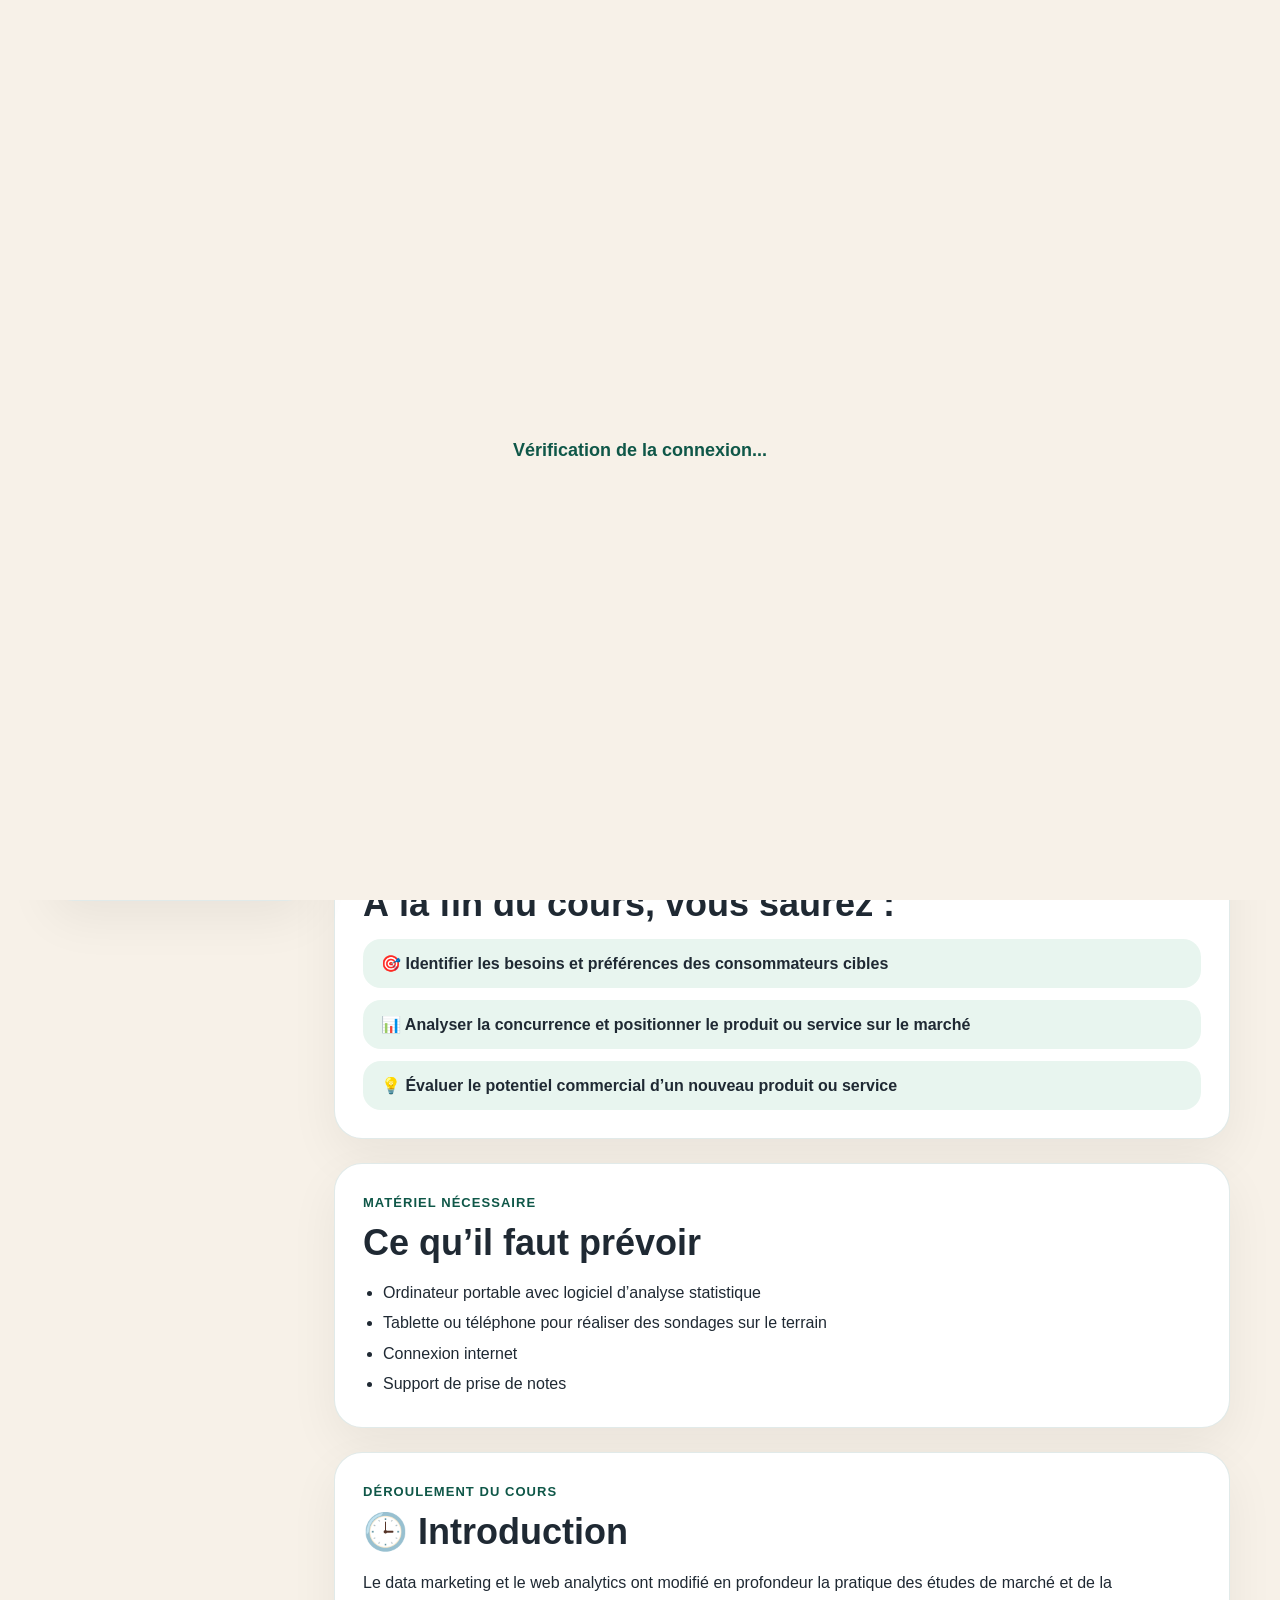
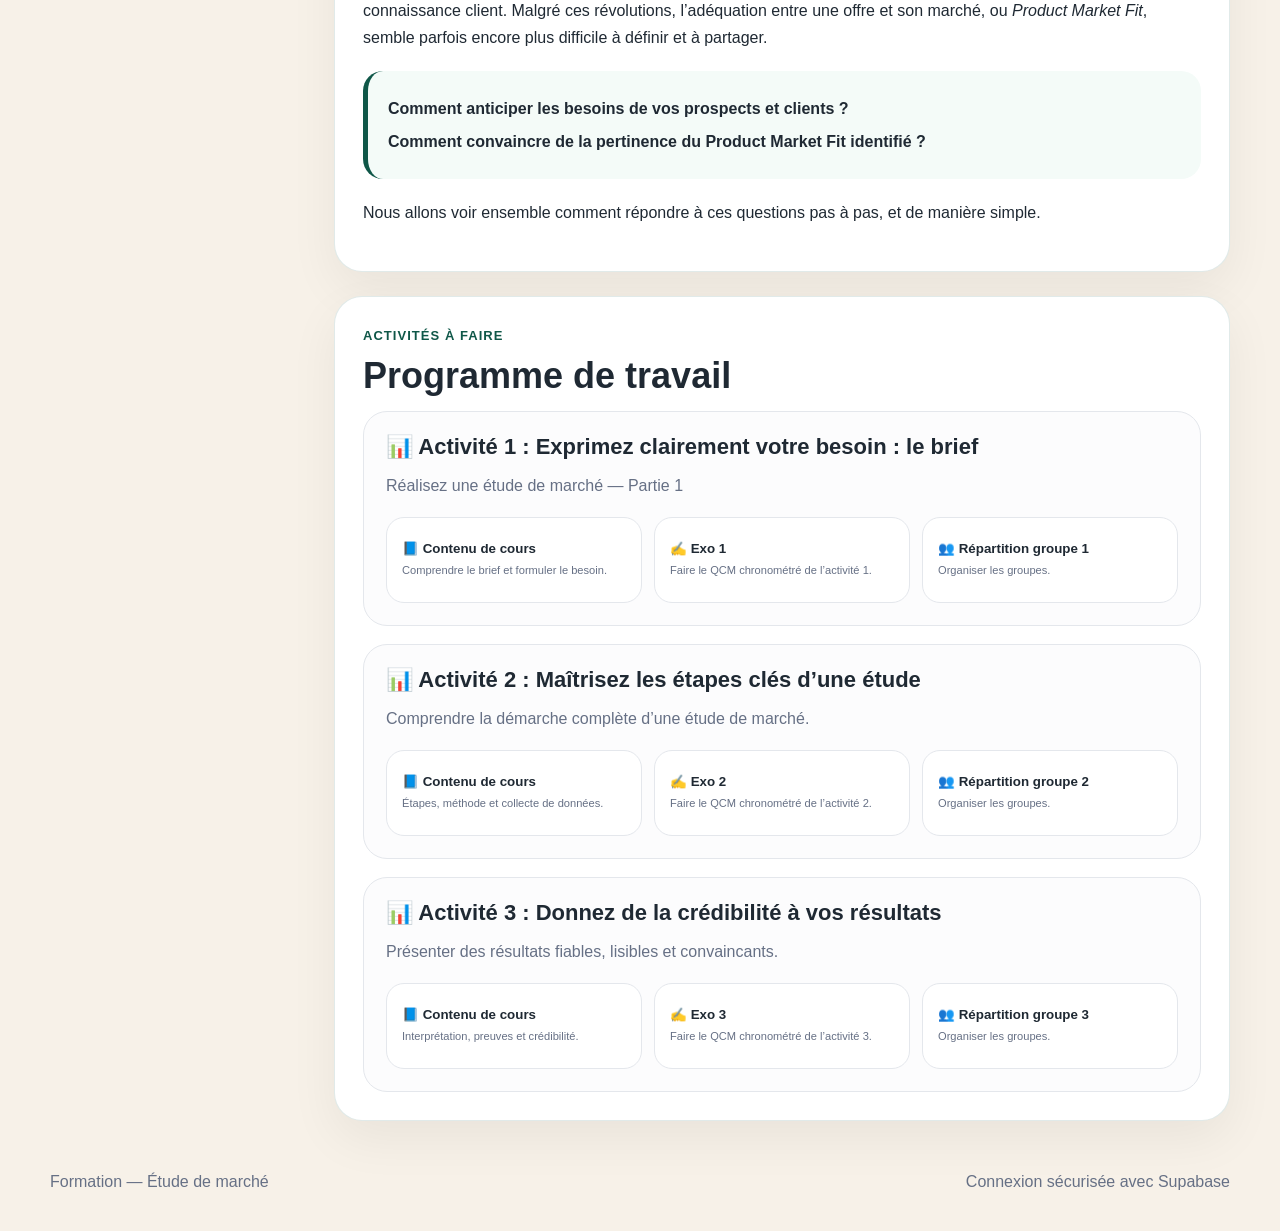
==== commit edca2928: "Update index.html" ====
--- a/index.html
+++ b/index.html
@@ -1375,6 +1375,96 @@
       color: var(--green);
       font-weight: 900;
       margin-top: 8px;
+    }
+
+
+    /* Messagerie pédagogique */
+    .message-layout {
+      display: grid;
+      grid-template-columns: 0.9fr 1.1fr;
+      gap: 20px;
+      align-items: start;
+    }
+
+    .message-card {
+      background: #ffffff;
+      border: 1px solid var(--border);
+      border-radius: 22px;
+      padding: 18px;
+      margin: 14px 0;
+      box-shadow: 0 10px 28px rgba(15, 87, 72, 0.04);
+    }
+
+    .message-card.unread {
+      border-color: rgba(15, 87, 72, 0.35);
+      background: #f4fbf8;
+    }
+
+    .message-meta {
+      display: flex;
+      gap: 8px;
+      flex-wrap: wrap;
+      align-items: center;
+      margin: 8px 0 12px;
+    }
+
+    .message-pill {
+      display: inline-flex;
+      width: fit-content;
+      align-items: center;
+      border-radius: 999px;
+      padding: 6px 11px;
+      background: var(--green-soft);
+      color: var(--green);
+      font-size: 12px;
+      font-weight: 900;
+      white-space: nowrap;
+    }
+
+    .message-pill.warning {
+      background: #fff7ed;
+      color: #b54708;
+    }
+
+    .message-pill.danger {
+      background: #fee4e2;
+      color: #b42318;
+    }
+
+    .message-thread-box {
+      padding: 14px 16px;
+      border-radius: 18px;
+      background: #f9fafb;
+      border: 1px solid var(--border);
+      margin-top: 12px;
+    }
+
+    .message-thread-box.reply {
+      background: #f4fbf8;
+      border-color: rgba(15, 87, 72, 0.20);
+    }
+
+    .message-table {
+      min-width: 1250px;
+    }
+
+    .message-table textarea {
+      min-width: 260px;
+    }
+
+    .message-empty {
+      padding: 18px;
+      border-radius: 20px;
+      background: #f9fafb;
+      border: 1px dashed var(--border);
+      color: var(--muted);
+      text-align: center;
+    }
+
+    @media (max-width: 940px) {
+      .message-layout {
+        grid-template-columns: 1fr;
+      }
     }
 
     @media (max-width: 940px) {
@@ -1449,6 +1539,9 @@
                 <button class="btn secondary" type="button" onclick="document.getElementById('activites').scrollIntoView({ behavior: 'smooth' })">
                   📝 Accéder aux QCM
                 </button>
+                <button class="btn secondary" type="button" onclick="openCoursePage('student-messages')">
+                  💬 Contacter l’enseignant
+                </button>
               </div>
             </div>
 
@@ -1470,6 +1563,7 @@
             <a href="#introduction">Introduction</a>
             <a href="#activites">Activités</a>
             <button type="button" onclick="document.getElementById('activites').scrollIntoView({ behavior: 'smooth' })">📝 Accéder aux QCM</button>
+            <button type="button" onclick="openCoursePage('student-messages')">💬 Contacter l’enseignant</button>
             <button type="button" data-admin-trigger>Gestion des dépôts</button>
             <button class="btn" type="button" onclick="openCoursePage('final-exam')">
   🧾 Examen final
@@ -1601,6 +1695,63 @@
                 </article>
               </div>
             </section>
+
+              <article id="student-messages" class="sub-page">
+                <div class="fullscreen-header">
+                  <div class="fullscreen-actions">
+                    <div>
+                      <p class="eyebrow">Messagerie élève</p>
+                      <h2>💬 Contacter l’enseignant</h2>
+                    </div>
+                    <button class="btn secondary" type="button" onclick="closeCoursePages()">← Fermer la page</button>
+                  </div>
+                </div>
+
+                <div class="message-layout">
+                  <section class="card">
+                    <p class="eyebrow">Nouveau message</p>
+                    <h2>Écrire à l’enseignant</h2>
+
+                    <div id="studentMessageNotice" class="callout" style="display:none;"></div>
+
+                    <form id="studentMessageForm" onsubmit="sendStudentMessage(event)">
+                      <label for="studentMessageName">Nom complet</label>
+                      <input id="studentMessageName" class="field" type="text" placeholder="Votre nom complet" required>
+
+                      <label for="studentMessageGroup">Groupe</label>
+                      <select id="studentMessageGroup" class="field" required>
+                        <option value="">Sélectionner votre groupe</option>
+                        <option value="1">Groupe 1</option>
+                        <option value="2">Groupe 2</option>
+                        <option value="3">Groupe 3</option>
+                        <option value="4">Groupe 4</option>
+                        <option value="5">Groupe 5</option>
+                        <option value="6">Groupe 6</option>
+                      </select>
+
+                      <label for="studentMessageSubject">Sujet</label>
+                      <input id="studentMessageSubject" class="field" type="text" placeholder="Ex : Question sur le QCM 2" required>
+
+                      <label for="studentMessageContent">Message</label>
+                      <textarea id="studentMessageContent" class="field" rows="7" placeholder="Écrivez votre message ici..." required></textarea>
+
+                      <div class="page-actions">
+                        <button class="btn" type="submit">📨 Envoyer le message</button>
+                        <button class="btn secondary" type="button" onclick="loadStudentMessages()">🔄 Actualiser mes messages</button>
+                      </div>
+                    </form>
+                  </section>
+
+                  <section class="card">
+                    <p class="eyebrow">Mes messages</p>
+                    <h2>Réponses de l’enseignant</h2>
+
+                    <div id="studentMessagesList">
+                      <div class="message-empty">Aucun message chargé.</div>
+                    </div>
+                  </section>
+                </div>
+              </article>
 
             <section id="pagesActivites" class="page-stack">
               <article id="a1-cours" class="sub-page">
@@ -2145,14 +2296,13 @@
 
       <section id="adminView" class="view">
         <section class="hero">
-          <p class="eyebrow">Gestion des dépôts</p>
-          <h1>Tableau de réception</h1>
+          <p class="eyebrow">Gestion pédagogique</p>
+          <h1>Dépôts et messages</h1>
           <p class="lead">
-            Les élèves envoient leurs dépôts depuis les boutons “Envoyer mon dépôt”.
-            Chaque dépôt est enregistré dans Supabase, puis apparaît ici pour suivi, correction et validation.
+            Les QCM, dépôts existants et messages élèves sont centralisés ici pour le suivi pédagogique.
           </p>
           <div class="page-actions">
-            <button class="btn" type="button" onclick="loadAdminDashboard()">🔄 Actualiser les dépôts</button>
+            <button class="btn" type="button" onclick="loadAdminDashboard(); loadAdminMessages();">🔄 Actualiser tout</button>
             <button class="btn secondary" type="button" onclick="showStudentView(document.querySelector('.nav-link'))">Retour espace élève</button>
           </div>
         </section>
@@ -2198,6 +2348,40 @@
             </table>
           </div>
         </section>
+
+        <section class="card" style="margin-top: 24px;">
+          <p class="eyebrow">Messages reçus</p>
+          <h2>Boîte de réception pédagogique</h2>
+
+          <div class="page-actions">
+            <button class="btn" type="button" onclick="loadAdminMessages()">🔄 Actualiser les messages</button>
+          </div>
+
+          <div id="adminMessagesError" class="callout warning" style="display:none;"></div>
+
+          <div class="table-wrap">
+            <table class="message-table">
+              <thead>
+                <tr>
+                  <th>Date</th>
+                  <th>Élève</th>
+                  <th>Groupe</th>
+                  <th>Sujet</th>
+                  <th>Message</th>
+                  <th>Statut</th>
+                  <th>Réponse admin</th>
+                  <th>Action</th>
+                </tr>
+              </thead>
+              <tbody id="adminMessagesBody">
+                <tr>
+                  <td colspan="8">Aucun message chargé.</td>
+                </tr>
+              </tbody>
+            </table>
+          </div>
+        </section>
+
       </section>
       <article id="final-exam" class="sub-page">
   <div class="fullscreen-header">
@@ -2489,6 +2673,7 @@
 
       window.scrollTo({ top: 0, behavior: "smooth" });
       loadAdminDashboard();
+      loadAdminMessages();
     }
 
     function openCoursePage(pageId) {
@@ -2503,6 +2688,11 @@
       if (selectedPage) {
         selectedPage.classList.add("active-page");
         document.body.classList.add("fullscreen-open");
+
+        if (pageId === "student-messages") {
+          hydrateStudentMessageForm();
+          loadStudentMessages();
+        }
       }
     }
 
@@ -2918,6 +3108,266 @@
         .replaceAll('"', "&quot;")
         .replaceAll("'", "&#039;");
     }
+
+
+    /* ======================================================
+       MESSAGERIE PÉDAGOGIQUE
+       Élève → Admin / Admin → Élève
+       ====================================================== */
+
+    function getMessageStatusLabel(status) {
+      if (status === "Répondu") return `<span class="message-pill">Répondu</span>`;
+      if (status === "Fermé") return `<span class="message-pill danger">Fermé</span>`;
+      return `<span class="message-pill warning">Nouveau</span>`;
+    }
+
+    function hydrateStudentMessageForm() {
+      const nameInput = document.getElementById("studentMessageName");
+      const groupInput = document.getElementById("studentMessageGroup");
+
+      if (nameInput && !nameInput.value) {
+        nameInput.value = currentProfile?.full_name || currentProfile?.email || "";
+      }
+
+      const storedGroup = localStorage.getItem("student_default_group");
+      if (groupInput && storedGroup && !groupInput.value) {
+        groupInput.value = storedGroup;
+      }
+    }
+
+    async function sendStudentMessage(event) {
+      event.preventDefault();
+
+      const { data } = await supabaseClient.auth.getUser();
+
+      if (!data.user) {
+        alert("Vous devez être connecté pour envoyer un message.");
+        return;
+      }
+
+      if (!currentProfile) {
+        await loadCurrentProfile();
+      }
+
+      const notice = document.getElementById("studentMessageNotice");
+      const name = document.getElementById("studentMessageName").value.trim();
+      const groupNumber = document.getElementById("studentMessageGroup").value;
+      const subject = document.getElementById("studentMessageSubject").value.trim();
+      const message = document.getElementById("studentMessageContent").value.trim();
+
+      if (!name || !groupNumber || !subject || !message) {
+        alert("Veuillez remplir tous les champs.");
+        return;
+      }
+
+      localStorage.setItem("student_default_group", groupNumber);
+
+      const { error } = await supabaseClient
+        .from("course_messages")
+        .insert({
+          student_id: data.user.id,
+          student_email: data.user.email,
+          student_name: name,
+          group_number: Number(groupNumber),
+          subject: subject,
+          message: message,
+          status: "Nouveau",
+          admin_read: false,
+          student_read: true
+        });
+
+      if (error) {
+        console.error("Erreur envoi message :", error);
+        if (notice) {
+          notice.className = "callout warning";
+          notice.style.display = "block";
+          notice.innerHTML = `
+            <p><strong>Erreur.</strong></p>
+            <p>Le message n’a pas été envoyé. Vérifiez que la table <code>course_messages</code> existe dans Supabase.</p>
+          `;
+        }
+        return;
+      }
+
+      document.getElementById("studentMessageSubject").value = "";
+      document.getElementById("studentMessageContent").value = "";
+
+      if (notice) {
+        notice.className = "callout";
+        notice.style.display = "block";
+        notice.innerHTML = `<p><strong>Message envoyé.</strong> L’enseignant le verra dans sa boîte de réception.</p>`;
+      }
+
+      loadStudentMessages();
+    }
+
+    async function loadStudentMessages() {
+      const list = document.getElementById("studentMessagesList");
+      if (!list) return;
+
+      const { data: userData } = await supabaseClient.auth.getUser();
+
+      if (!userData.user) {
+        list.innerHTML = `<div class="message-empty">Connectez-vous pour voir vos messages.</div>`;
+        return;
+      }
+
+      list.innerHTML = `<div class="message-empty">Chargement des messages...</div>`;
+
+      const { data, error } = await supabaseClient
+        .from("course_messages")
+        .select("*")
+        .eq("student_id", userData.user.id)
+        .order("created_at", { ascending: false });
+
+      if (error) {
+        console.error("Erreur chargement messages élève :", error);
+        list.innerHTML = `<div class="message-empty">Impossible de charger vos messages. Vérifiez Supabase.</div>`;
+        return;
+      }
+
+      if (!data.length) {
+        list.innerHTML = `<div class="message-empty">Vous n’avez pas encore envoyé de message.</div>`;
+        return;
+      }
+
+      list.innerHTML = data.map(item => renderStudentMessageCard(item)).join("");
+    }
+
+    function renderStudentMessageCard(item) {
+      const date = item.created_at ? formatDateTime(item.created_at) : "-";
+      const repliedDate = item.replied_at ? formatDateTime(item.replied_at) : "";
+
+      return `
+        <article class="message-card ${item.admin_reply ? "unread" : ""}">
+          <div class="message-meta">
+            ${getMessageStatusLabel(item.status)}
+            <span class="message-pill">Groupe ${item.group_number || "-"}</span>
+            <span class="muted">${date}</span>
+          </div>
+
+          <h3>${escapeHtml(item.subject || "Sans sujet")}</h3>
+
+          <div class="message-thread-box">
+            <strong>Votre message</strong>
+            <p>${escapeHtml(item.message || "").replaceAll("\n", "<br>")}</p>
+          </div>
+
+          <div class="message-thread-box reply">
+            <strong>Réponse de l’enseignant</strong>
+            ${
+              item.admin_reply
+                ? `<p>${escapeHtml(item.admin_reply).replaceAll("\n", "<br>")}</p><p class="muted">Répondu le ${repliedDate}</p>`
+                : `<p class="muted">Pas encore de réponse.</p>`
+            }
+          </div>
+        </article>
+      `;
+    }
+
+    async function loadAdminMessages() {
+      const body = document.getElementById("adminMessagesBody");
+      const errorBox = document.getElementById("adminMessagesError");
+
+      if (!body) return;
+
+      if (errorBox) {
+        errorBox.style.display = "none";
+        errorBox.innerHTML = "";
+      }
+
+      body.innerHTML = `<tr><td colspan="8">Chargement des messages...</td></tr>`;
+
+      const { data, error } = await supabaseClient
+        .from("course_messages")
+        .select("*")
+        .order("created_at", { ascending: false });
+
+      if (error) {
+        console.error("Erreur chargement messages admin :", error);
+        body.innerHTML = `<tr><td colspan="8">Impossible de charger les messages.</td></tr>`;
+        if (errorBox) {
+          errorBox.style.display = "block";
+          errorBox.innerHTML = `
+            <p><strong>Erreur Supabase.</strong></p>
+            <p>Vérifiez que la table <code>course_messages</code> et les politiques RLS sont bien créées.</p>
+          `;
+        }
+        return;
+      }
+
+      if (!data.length) {
+        body.innerHTML = `<tr><td colspan="8">Aucun message reçu pour le moment.</td></tr>`;
+        return;
+      }
+
+      body.innerHTML = data.map(item => renderAdminMessageRow(item)).join("");
+    }
+
+    function renderAdminMessageRow(item) {
+      const date = item.created_at ? formatDateTime(item.created_at) : "-";
+
+      return `
+        <tr data-message-id="${item.id}">
+          <td>${date}</td>
+          <td>
+            <strong>${escapeHtml(item.student_name || "-")}</strong><br>
+            <span class="muted">${escapeHtml(item.student_email || "")}</span>
+          </td>
+          <td>Groupe ${item.group_number || "-"}</td>
+          <td>${escapeHtml(item.subject || "-")}</td>
+          <td>${escapeHtml(item.message || "-").replaceAll("\n", "<br>")}</td>
+          <td>
+            <select class="field" data-message-field="status">
+              ${["Nouveau", "Répondu", "Fermé"].map(status => `
+                <option value="${status}" ${item.status === status ? "selected" : ""}>${status}</option>
+              `).join("")}
+            </select>
+          </td>
+          <td>
+            <textarea class="field" data-message-field="admin_reply" rows="4" placeholder="Réponse à l’élève">${escapeHtml(item.admin_reply || "")}</textarea>
+          </td>
+          <td>
+            <button class="btn" type="button" onclick="saveAdminMessageReply('${item.id}')">Répondre</button>
+          </td>
+        </tr>
+      `;
+    }
+
+    async function saveAdminMessageReply(id) {
+      const row = document.querySelector(`tr[data-message-id="${id}"]`);
+      if (!row) return;
+
+      const status = row.querySelector('[data-message-field="status"]').value;
+      const reply = row.querySelector('[data-message-field="admin_reply"]').value.trim();
+
+      const payload = {
+        status: reply ? "Répondu" : status,
+        admin_reply: reply || null,
+        admin_read: true,
+        student_read: false,
+        updated_at: new Date().toISOString()
+      };
+
+      if (reply) {
+        payload.replied_at = new Date().toISOString();
+      }
+
+      const { error } = await supabaseClient
+        .from("course_messages")
+        .update(payload)
+        .eq("id", id);
+
+      if (error) {
+        console.error("Erreur réponse admin :", error);
+        alert("Erreur : réponse non enregistrée.");
+        return;
+      }
+
+      alert("Réponse envoyée à l’élève.");
+      loadAdminMessages();
+    }
+
 
     async function logout() {
       await supabaseClient.auth.signOut();
